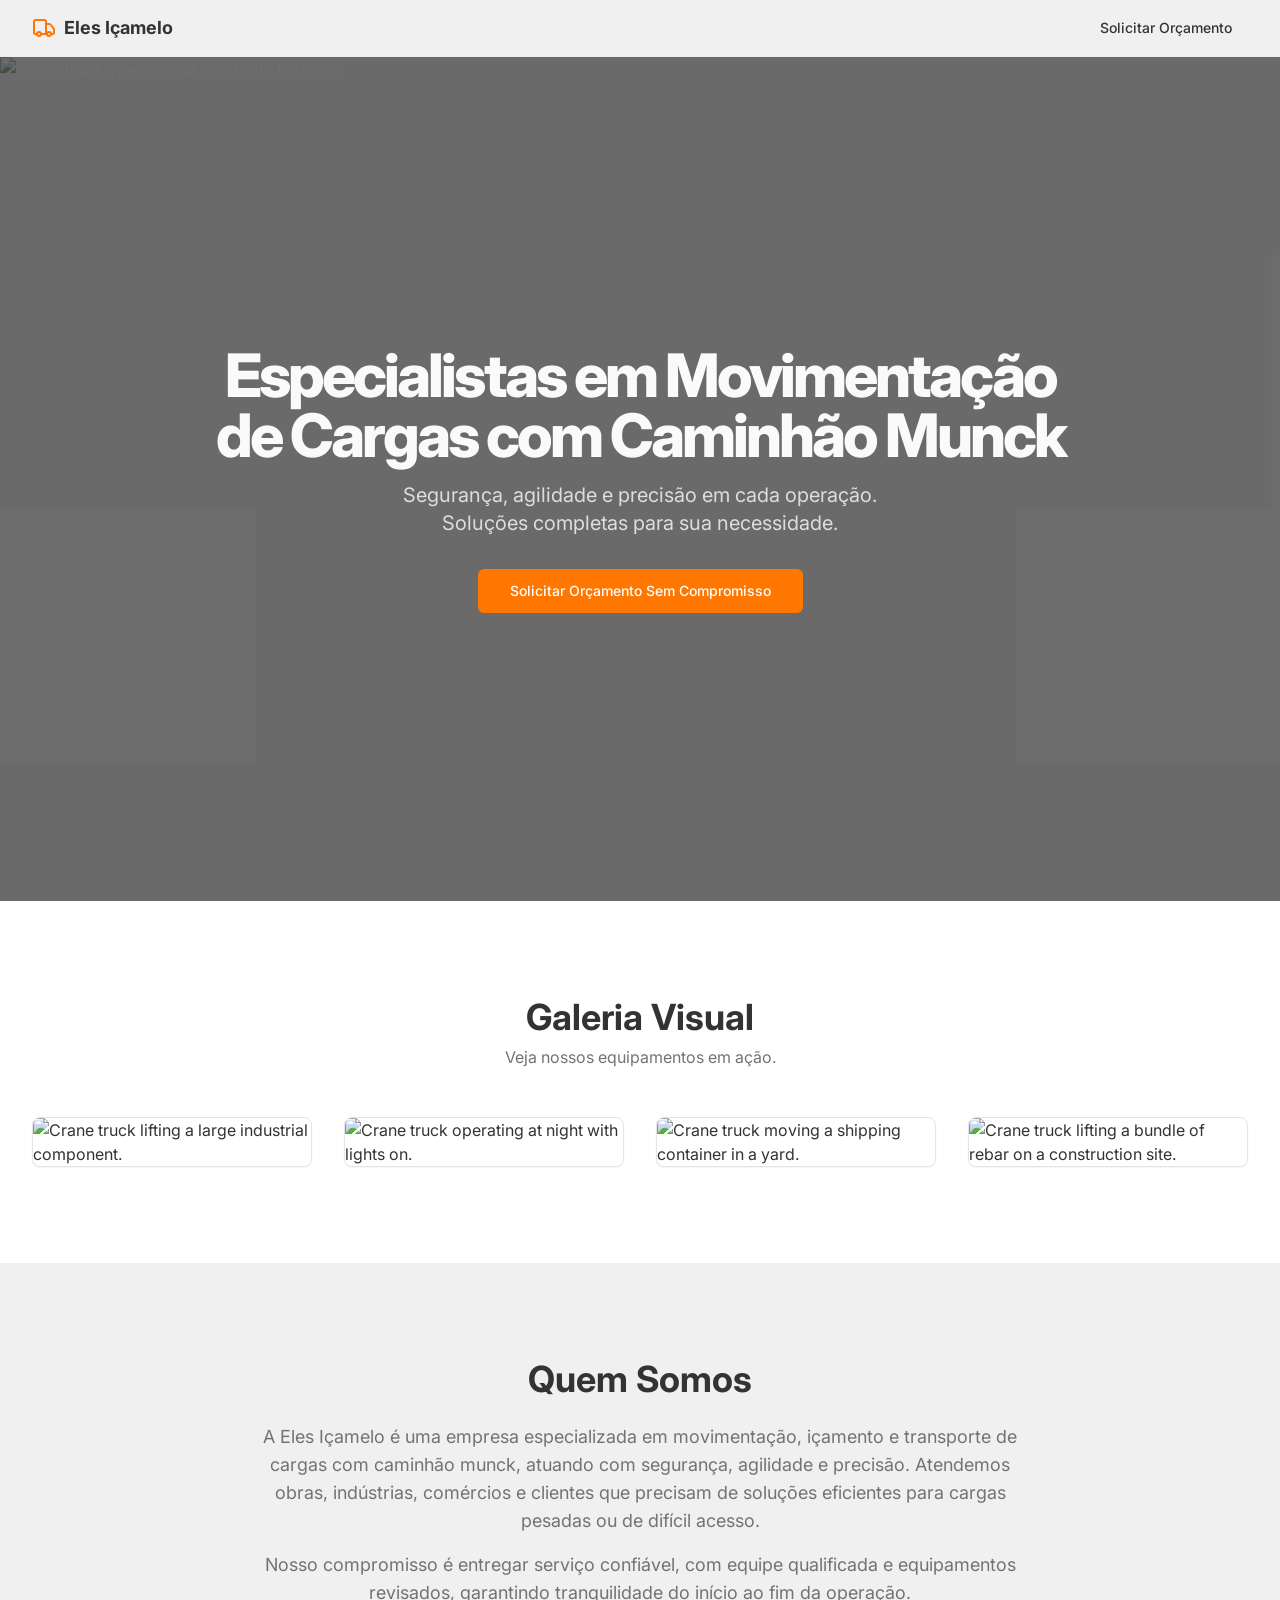
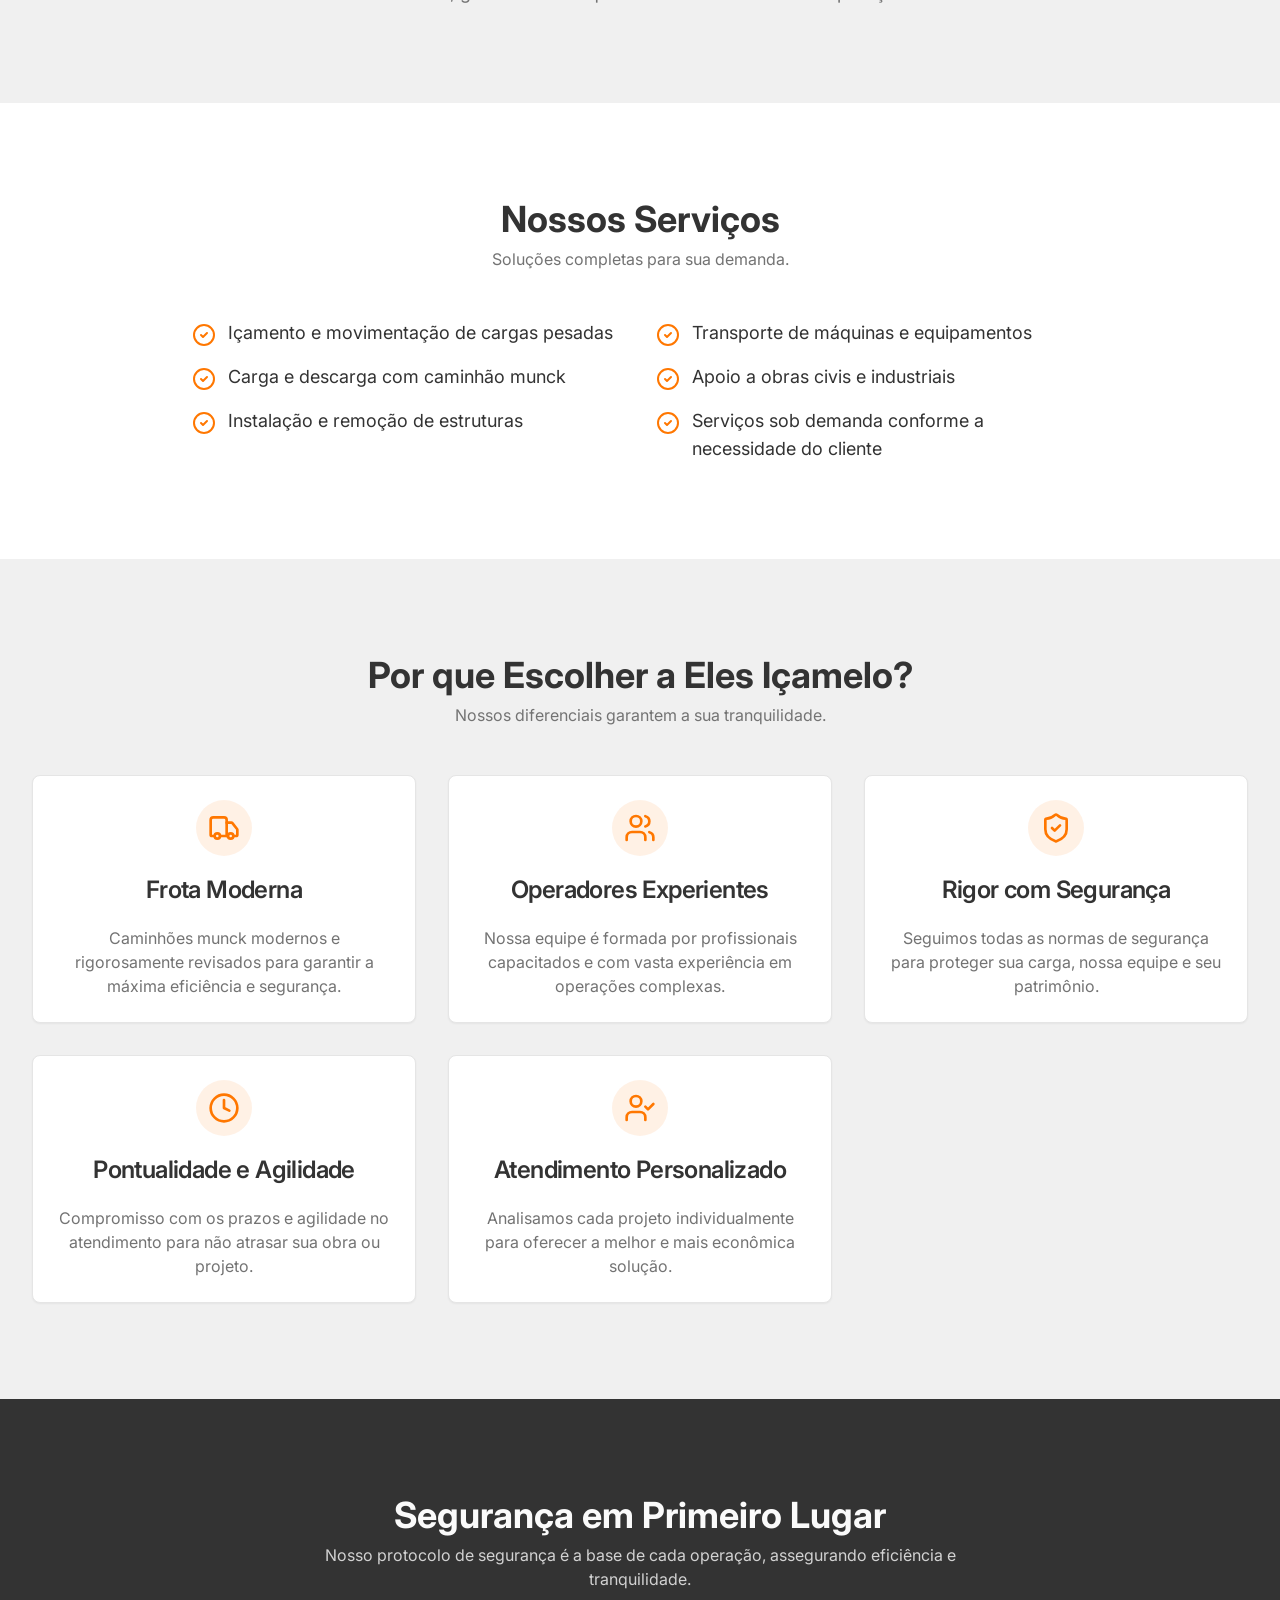
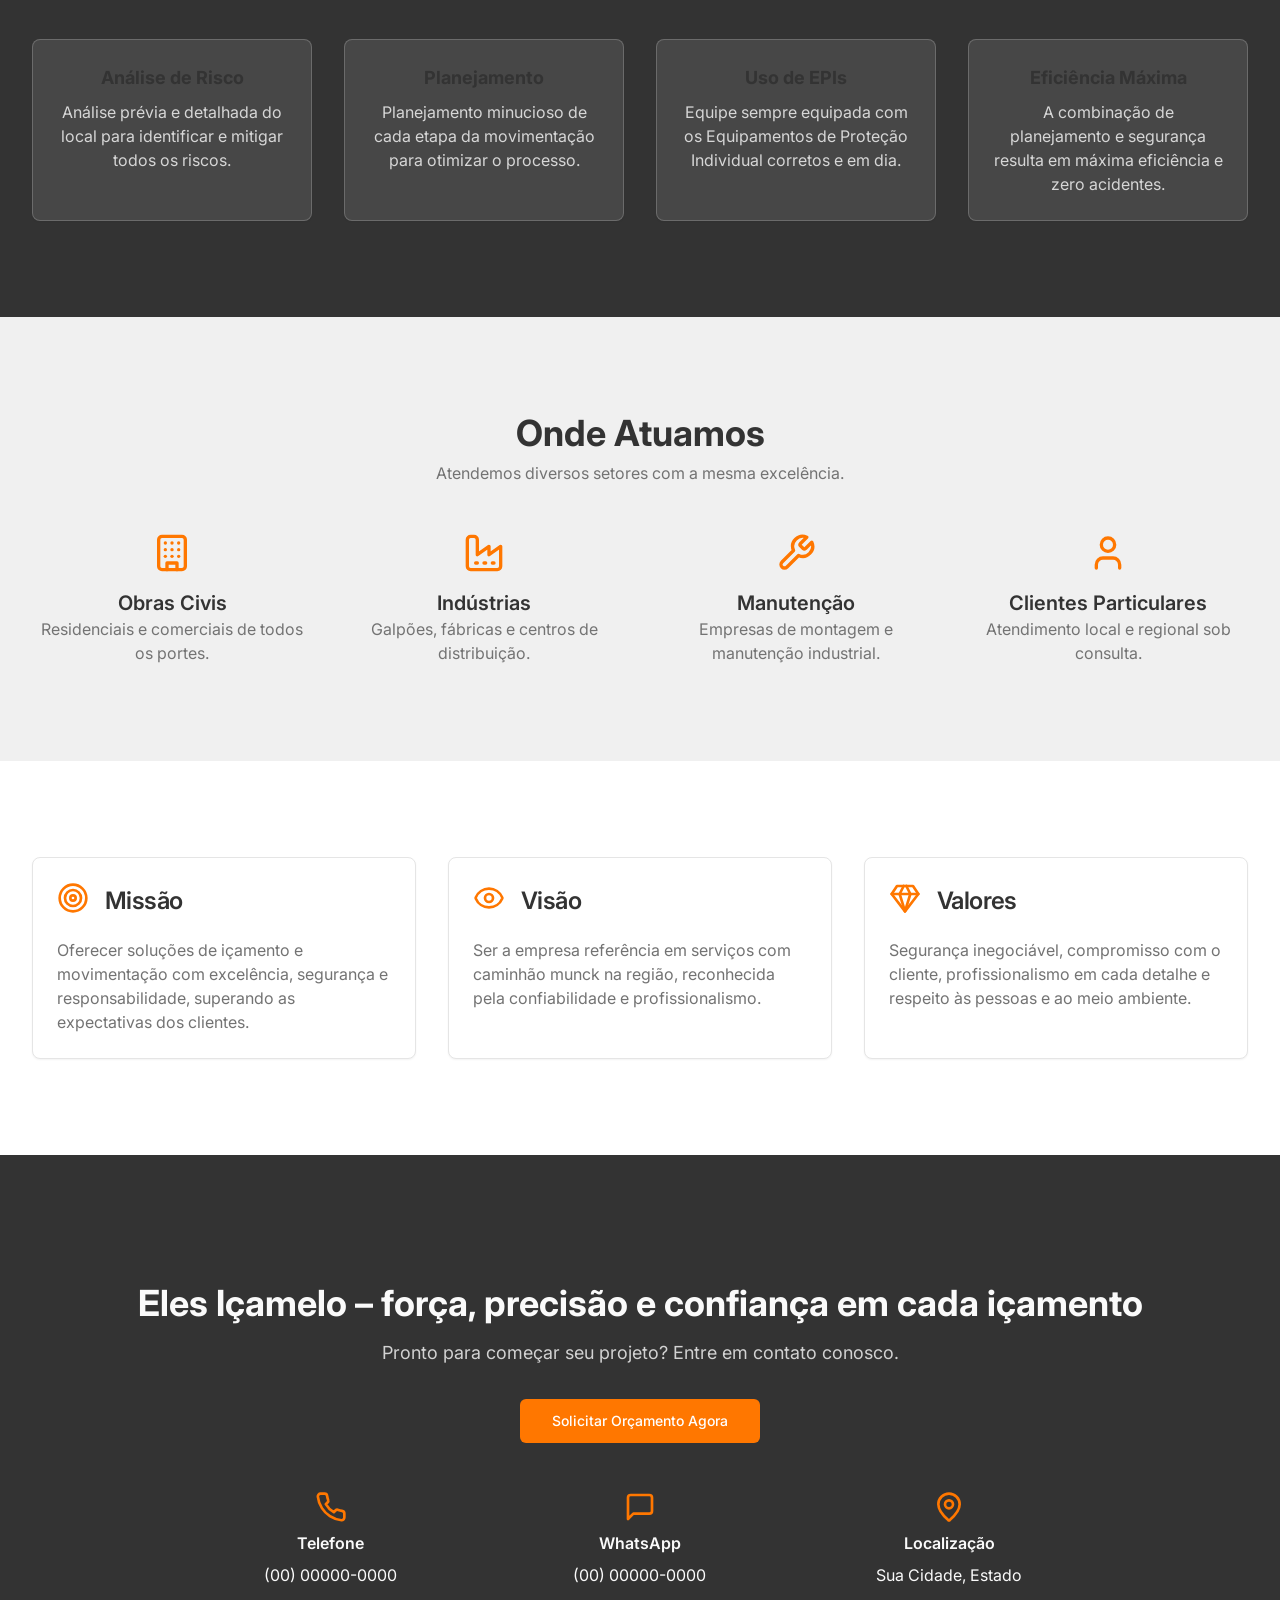
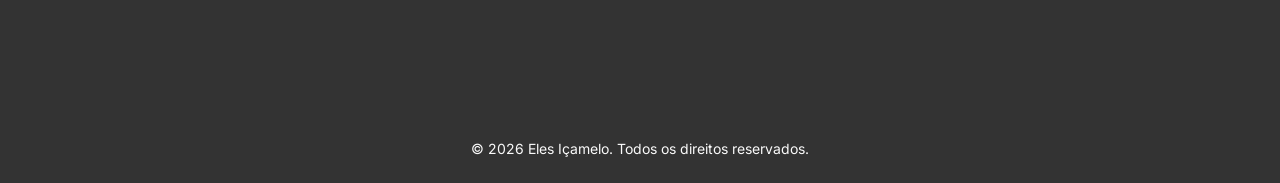
==== index.html @ 244cdbe8 "Add files via upload" ====
<!DOCTYPE html><!--j9wLV6GH8_xB4Att0CjIp--><html lang="pt-BR" class="scroll-smooth"><head><meta charSet="utf-8"/><meta name="viewport" content="width=device-width, initial-scale=1"/><link rel="preload" as="image" href="https://images.unsplash.com/photo-1733929042952-a908eb3305c4?crop=entropy&amp;cs=tinysrgb&amp;fit=max&amp;fm=jpg&amp;ixid=M3w3NDE5ODJ8MHwxfHNlYXJjaHw0fHxjcmFuZSUyMG5pZ2h0fGVufDB8fHx8MTc2ODI2ODAyN3ww&amp;ixlib=rb-4.1.0&amp;q=80&amp;w=1080"/><link rel="preload" as="image" href="https://images.unsplash.com/photo-1715695938431-f7c5d7263a6f?crop=entropy&amp;cs=tinysrgb&amp;fit=max&amp;fm=jpg&amp;ixid=M3w3NDE5ODJ8MHwxfHNlYXJjaHw2fHxjcmFuZSUyMGNvbnN0cnVjdGlvbnxlbnwwfHx8fDE3NjgyNjgwMjd8MA&amp;ixlib=rb-4.1.0&amp;q=80&amp;w=1080"/><link rel="preload" as="image" href="https://images.unsplash.com/photo-1756753142680-30c5d975a09d?crop=entropy&amp;cs=tinysrgb&amp;fit=max&amp;fm=jpg&amp;ixid=M3w3NDE5ODJ8MHwxfHNlYXJjaHw0fHxjcmFuZSUyMGNvbnRhaW5lcnxlbnwwfHx8fDE3NjgyNjgwMjd8MA&amp;ixlib=rb-4.1.0&amp;q=80&amp;w=1080"/><link rel="preload" as="image" href="https://images.unsplash.com/photo-1759771611523-0cc0366b8333?crop=entropy&amp;cs=tinysrgb&amp;fit=max&amp;fm=jpg&amp;ixid=M3w3NDE5ODJ8MHwxfHNlYXJjaHwxfHxjcmFuZSUyMHJlYmFyfGVufDB8fHx8MTc2ODI2ODAyN3ww&amp;ixlib=rb-4.1.0&amp;q=80&amp;w=1080"/><link rel="stylesheet" href="/_next/static/css/aecaf901d992c29d.css" data-precedence="next"/><link rel="preload" as="script" fetchPriority="low" href="/_next/static/chunks/webpack-305d99588bad0856.js"/><script src="/_next/static/chunks/4bd1b696-21f374d1156f834a.js" async=""></script><script src="/_next/static/chunks/255-e40677fceda396aa.js" async=""></script><script src="/_next/static/chunks/main-app-a76918e032ab70ca.js" async=""></script><script src="/_next/static/chunks/120-20e0b1ca1d267d69.js" async=""></script><script src="/_next/static/chunks/app/layout-0501a5c1f238880e.js" async=""></script><script src="/_next/static/chunks/app/page-9ad702f9d818c397.js" async=""></script><link rel="preconnect" href="https://fonts.googleapis.com"/><link rel="preconnect" href="https://fonts.gstatic.com" crossorigin="anonymous"/><title>Eles Içamelo - Especialistas em Movimentação de Cargas</title><meta name="description" content="Movimentação, içamento e transporte de cargas com caminhão munck. Segurança, agilidade e precisão para sua obra ou indústria."/><link rel="icon" href="/favicon.ico" type="image/x-icon" sizes="16x16"/><link href="https://fonts.googleapis.com/css2?family=Inter:wght@400;700;900&amp;display=swap" rel="stylesheet"/><script src="/_next/static/chunks/polyfills-42372ed130431b0a.js" noModule=""></script></head><body class="font-body antialiased"><div hidden=""><!--$--><!--/$--></div><div class="flex flex-col min-h-dvh bg-background text-foreground"><header class="sticky top-0 z-50 w-full border-b border-border/40 bg-background/95 backdrop-blur supports-[backdrop-filter]:bg-background/60"><div class="container mx-auto flex h-14 max-w-screen-2xl items-center justify-between px-4 sm:px-6 lg:px-8"><a class="flex items-center gap-2" aria-label="Eles Içamelo Home" href="/"><svg xmlns="http://www.w3.org/2000/svg" width="24" height="24" viewBox="0 0 24 24" fill="none" stroke="currentColor" stroke-width="2" stroke-linecap="round" stroke-linejoin="round" class="lucide lucide-truck h-6 w-6 text-accent"><path d="M14 18V6a2 2 0 0 0-2-2H4a2 2 0 0 0-2 2v11a1 1 0 0 0 1 1h2"></path><path d="M15 18H9"></path><path d="M19 18h2a1 1 0 0 0 1-1v-3.65a1 1 0 0 0-.22-.624l-3.48-4.35A1 1 0 0 0 17.52 8H14"></path><circle cx="17" cy="18" r="2"></circle><circle cx="7" cy="18" r="2"></circle></svg><span class="font-bold text-lg">Eles Içamelo</span></a><nav><a class="inline-flex items-center justify-center gap-2 whitespace-nowrap rounded-md text-sm font-medium ring-offset-background transition-colors focus-visible:outline-none focus-visible:ring-2 focus-visible:ring-ring focus-visible:ring-offset-2 disabled:pointer-events-none disabled:opacity-50 [&amp;_svg]:pointer-events-none [&amp;_svg]:size-4 [&amp;_svg]:shrink-0 hover:bg-accent hover:text-accent-foreground h-10 px-4 py-2" href="#contato">Solicitar Orçamento</a></nav></div></header><main class="flex-1"><section class="relative h-[calc(100vh-3.5rem)] w-full flex items-center justify-center text-primary-foreground"><img src="https://images.unsplash.com/photo-1733929042952-a908eb3305c4?crop=entropy&amp;cs=tinysrgb&amp;fit=max&amp;fm=jpg&amp;ixid=M3w3NDE5ODJ8MHwxfHNlYXJjaHw0fHxjcmFuZSUyMG5pZ2h0fGVufDB8fHx8MTc2ODI2ODAyN3ww&amp;ixlib=rb-4.1.0&amp;q=80&amp;w=1080" alt="Crane truck operating at night with lights on." class="absolute inset-0 w-full h-full object-cover" data-ai-hint="crane night"/><div class="absolute inset-0 bg-primary/70"></div><div class="relative z-10 container mx-auto px-4 sm:px-6 lg:px-8 text-center"><h1 class="text-4xl md:text-6xl font-extrabold tracking-tighter mb-4 text-balance">Especialistas em Movimentação de Cargas com Caminhão Munck</h1><p class="max-w-3xl mx-auto text-lg md:text-xl text-primary-foreground/80 mb-8 text-balance">Segurança, agilidade e precisão em cada operação. Soluções completas para sua necessidade.</p><a class="inline-flex items-center justify-center gap-2 whitespace-nowrap text-sm font-medium ring-offset-background transition-colors focus-visible:outline-none focus-visible:ring-2 focus-visible:ring-ring focus-visible:ring-offset-2 disabled:pointer-events-none disabled:opacity-50 [&amp;_svg]:pointer-events-none [&amp;_svg]:size-4 [&amp;_svg]:shrink-0 h-11 rounded-md px-8 bg-accent hover:bg-accent/90 text-accent-foreground" href="#contato">Solicitar Orçamento Sem Compromisso</a></div></section><section id="galeria" class="py-12 md:py-24 bg-card"><div class="container mx-auto px-4 sm:px-6 lg:px-8"><div class="text-center mb-12"><h2 class="text-3xl md:text-4xl font-bold">Galeria Visual</h2><p class="text-muted-foreground mt-2">Veja nossos equipamentos em ação.</p></div><div class="grid grid-cols-1 sm:grid-cols-2 lg:grid-cols-4 gap-4 md:gap-8"><div class="rounded-lg border bg-card text-card-foreground shadow-sm overflow-hidden transition-transform duration-300 hover:scale-105 hover:shadow-xl"><div class="p-0"><img src="https://images.unsplash.com/photo-1715695938431-f7c5d7263a6f?crop=entropy&amp;cs=tinysrgb&amp;fit=max&amp;fm=jpg&amp;ixid=M3w3NDE5ODJ8MHwxfHNlYXJjaHw2fHxjcmFuZSUyMGNvbnN0cnVjdGlvbnxlbnwwfHx8fDE3NjgyNjgwMjd8MA&amp;ixlib=rb-4.1.0&amp;q=80&amp;w=1080" alt="Crane truck lifting a large industrial component." class="object-cover w-full h-auto" data-ai-hint="crane construction"/></div></div><div class="rounded-lg border bg-card text-card-foreground shadow-sm overflow-hidden transition-transform duration-300 hover:scale-105 hover:shadow-xl"><div class="p-0"><img src="https://images.unsplash.com/photo-1733929042952-a908eb3305c4?crop=entropy&amp;cs=tinysrgb&amp;fit=max&amp;fm=jpg&amp;ixid=M3w3NDE5ODJ8MHwxfHNlYXJjaHw0fHxjcmFuZSUyMG5pZ2h0fGVufDB8fHx8MTc2ODI2ODAyN3ww&amp;ixlib=rb-4.1.0&amp;q=80&amp;w=1080" alt="Crane truck operating at night with lights on." class="object-cover w-full h-auto" data-ai-hint="crane night"/></div></div><div class="rounded-lg border bg-card text-card-foreground shadow-sm overflow-hidden transition-transform duration-300 hover:scale-105 hover:shadow-xl"><div class="p-0"><img src="https://images.unsplash.com/photo-1756753142680-30c5d975a09d?crop=entropy&amp;cs=tinysrgb&amp;fit=max&amp;fm=jpg&amp;ixid=M3w3NDE5ODJ8MHwxfHNlYXJjaHw0fHxjcmFuZSUyMGNvbnRhaW5lcnxlbnwwfHx8fDE3NjgyNjgwMjd8MA&amp;ixlib=rb-4.1.0&amp;q=80&amp;w=1080" alt="Crane truck moving a shipping container in a yard." class="object-cover w-full h-auto" data-ai-hint="crane container"/></div></div><div class="rounded-lg border bg-card text-card-foreground shadow-sm overflow-hidden transition-transform duration-300 hover:scale-105 hover:shadow-xl"><div class="p-0"><img src="https://images.unsplash.com/photo-1759771611523-0cc0366b8333?crop=entropy&amp;cs=tinysrgb&amp;fit=max&amp;fm=jpg&amp;ixid=M3w3NDE5ODJ8MHwxfHNlYXJjaHwxfHxjcmFuZSUyMHJlYmFyfGVufDB8fHx8MTc2ODI2ODAyN3ww&amp;ixlib=rb-4.1.0&amp;q=80&amp;w=1080" alt="Crane truck lifting a bundle of rebar on a construction site." class="object-cover w-full h-auto" data-ai-hint="crane rebar"/></div></div></div></div></section><section id="quem-somos" class="py-12 md:py-24"><div class="container mx-auto px-4 sm:px-6 lg:px-8"><div class="max-w-3xl mx-auto text-center"><h2 class="text-3xl md:text-4xl font-bold mb-6">Quem Somos</h2><div class="space-y-4 text-lg text-muted-foreground"><p>A Eles Içamelo é uma empresa especializada em movimentação, içamento e transporte de cargas com caminhão munck, atuando com segurança, agilidade e precisão. Atendemos obras, indústrias, comércios e clientes que precisam de soluções eficientes para cargas pesadas ou de difícil acesso.</p><p>Nosso compromisso é entregar serviço confiável, com equipe qualificada e equipamentos revisados, garantindo tranquilidade do início ao fim da operação.</p></div></div></div></section><section id="servicos" class="py-12 md:py-24 bg-card"><div class="container mx-auto px-4 sm:px-6 lg:px-8"><div class="text-center mb-12"><h2 class="text-3xl md:text-4xl font-bold">Nossos Serviços</h2><p class="text-muted-foreground mt-2">Soluções completas para sua demanda.</p></div><div class="max-w-4xl mx-auto"><ul class="grid grid-cols-1 md:grid-cols-2 gap-x-8 gap-y-4"><li class="flex items-start gap-3"><svg xmlns="http://www.w3.org/2000/svg" width="24" height="24" viewBox="0 0 24 24" fill="none" stroke="currentColor" stroke-width="2" stroke-linecap="round" stroke-linejoin="round" class="lucide lucide-circle-check h-6 w-6 text-accent flex-shrink-0 mt-1"><circle cx="12" cy="12" r="10"></circle><path d="m9 12 2 2 4-4"></path></svg><span class="text-lg">Içamento e movimentação de cargas pesadas</span></li><li class="flex items-start gap-3"><svg xmlns="http://www.w3.org/2000/svg" width="24" height="24" viewBox="0 0 24 24" fill="none" stroke="currentColor" stroke-width="2" stroke-linecap="round" stroke-linejoin="round" class="lucide lucide-circle-check h-6 w-6 text-accent flex-shrink-0 mt-1"><circle cx="12" cy="12" r="10"></circle><path d="m9 12 2 2 4-4"></path></svg><span class="text-lg">Transporte de máquinas e equipamentos</span></li><li class="flex items-start gap-3"><svg xmlns="http://www.w3.org/2000/svg" width="24" height="24" viewBox="0 0 24 24" fill="none" stroke="currentColor" stroke-width="2" stroke-linecap="round" stroke-linejoin="round" class="lucide lucide-circle-check h-6 w-6 text-accent flex-shrink-0 mt-1"><circle cx="12" cy="12" r="10"></circle><path d="m9 12 2 2 4-4"></path></svg><span class="text-lg">Carga e descarga com caminhão munck</span></li><li class="flex items-start gap-3"><svg xmlns="http://www.w3.org/2000/svg" width="24" height="24" viewBox="0 0 24 24" fill="none" stroke="currentColor" stroke-width="2" stroke-linecap="round" stroke-linejoin="round" class="lucide lucide-circle-check h-6 w-6 text-accent flex-shrink-0 mt-1"><circle cx="12" cy="12" r="10"></circle><path d="m9 12 2 2 4-4"></path></svg><span class="text-lg">Apoio a obras civis e industriais</span></li><li class="flex items-start gap-3"><svg xmlns="http://www.w3.org/2000/svg" width="24" height="24" viewBox="0 0 24 24" fill="none" stroke="currentColor" stroke-width="2" stroke-linecap="round" stroke-linejoin="round" class="lucide lucide-circle-check h-6 w-6 text-accent flex-shrink-0 mt-1"><circle cx="12" cy="12" r="10"></circle><path d="m9 12 2 2 4-4"></path></svg><span class="text-lg">Instalação e remoção de estruturas</span></li><li class="flex items-start gap-3"><svg xmlns="http://www.w3.org/2000/svg" width="24" height="24" viewBox="0 0 24 24" fill="none" stroke="currentColor" stroke-width="2" stroke-linecap="round" stroke-linejoin="round" class="lucide lucide-circle-check h-6 w-6 text-accent flex-shrink-0 mt-1"><circle cx="12" cy="12" r="10"></circle><path d="m9 12 2 2 4-4"></path></svg><span class="text-lg">Serviços sob demanda conforme a necessidade do cliente</span></li></ul></div></div></section><section id="diferenciais" class="py-12 md:py-24"><div class="container mx-auto px-4 sm:px-6 lg:px-8"><div class="text-center mb-12"><h2 class="text-3xl md:text-4xl font-bold">Por que Escolher a Eles Içamelo?</h2><p class="text-muted-foreground mt-2">Nossos diferenciais garantem a sua tranquilidade.</p></div><div class="grid grid-cols-1 md:grid-cols-2 lg:grid-cols-3 gap-8"><div class="rounded-lg border text-card-foreground shadow-sm text-center bg-card flex flex-col"><div class="flex flex-col space-y-1.5 p-6 items-center"><div class="bg-accent/10 p-3 rounded-full mb-4"><svg xmlns="http://www.w3.org/2000/svg" width="24" height="24" viewBox="0 0 24 24" fill="none" stroke="currentColor" stroke-width="2" stroke-linecap="round" stroke-linejoin="round" class="lucide lucide-truck h-8 w-8 text-accent"><path d="M14 18V6a2 2 0 0 0-2-2H4a2 2 0 0 0-2 2v11a1 1 0 0 0 1 1h2"></path><path d="M15 18H9"></path><path d="M19 18h2a1 1 0 0 0 1-1v-3.65a1 1 0 0 0-.22-.624l-3.48-4.35A1 1 0 0 0 17.52 8H14"></path><circle cx="17" cy="18" r="2"></circle><circle cx="7" cy="18" r="2"></circle></svg></div><div class="text-2xl font-semibold leading-none tracking-tight">Frota Moderna</div></div><div class="text-muted-foreground px-6 pb-6 text-base flex-grow">Caminhões munck modernos e rigorosamente revisados para garantir a máxima eficiência e segurança.</div></div><div class="rounded-lg border text-card-foreground shadow-sm text-center bg-card flex flex-col"><div class="flex flex-col space-y-1.5 p-6 items-center"><div class="bg-accent/10 p-3 rounded-full mb-4"><svg xmlns="http://www.w3.org/2000/svg" width="24" height="24" viewBox="0 0 24 24" fill="none" stroke="currentColor" stroke-width="2" stroke-linecap="round" stroke-linejoin="round" class="lucide lucide-users h-8 w-8 text-accent"><path d="M16 21v-2a4 4 0 0 0-4-4H6a4 4 0 0 0-4 4v2"></path><circle cx="9" cy="7" r="4"></circle><path d="M22 21v-2a4 4 0 0 0-3-3.87"></path><path d="M16 3.13a4 4 0 0 1 0 7.75"></path></svg></div><div class="text-2xl font-semibold leading-none tracking-tight">Operadores Experientes</div></div><div class="text-muted-foreground px-6 pb-6 text-base flex-grow">Nossa equipe é formada por profissionais capacitados e com vasta experiência em operações complexas.</div></div><div class="rounded-lg border text-card-foreground shadow-sm text-center bg-card flex flex-col"><div class="flex flex-col space-y-1.5 p-6 items-center"><div class="bg-accent/10 p-3 rounded-full mb-4"><svg xmlns="http://www.w3.org/2000/svg" width="24" height="24" viewBox="0 0 24 24" fill="none" stroke="currentColor" stroke-width="2" stroke-linecap="round" stroke-linejoin="round" class="lucide lucide-shield-check h-8 w-8 text-accent"><path d="M20 13c0 5-3.5 7.5-7.66 8.95a1 1 0 0 1-.67-.01C7.5 20.5 4 18 4 13V6a1 1 0 0 1 1-1c2 0 4.5-1.2 6.24-2.72a1.17 1.17 0 0 1 1.52 0C14.51 3.81 17 5 19 5a1 1 0 0 1 1 1z"></path><path d="m9 12 2 2 4-4"></path></svg></div><div class="text-2xl font-semibold leading-none tracking-tight">Rigor com Segurança</div></div><div class="text-muted-foreground px-6 pb-6 text-base flex-grow">Seguimos todas as normas de segurança para proteger sua carga, nossa equipe e seu patrimônio.</div></div><div class="rounded-lg border text-card-foreground shadow-sm text-center bg-card flex flex-col"><div class="flex flex-col space-y-1.5 p-6 items-center"><div class="bg-accent/10 p-3 rounded-full mb-4"><svg xmlns="http://www.w3.org/2000/svg" width="24" height="24" viewBox="0 0 24 24" fill="none" stroke="currentColor" stroke-width="2" stroke-linecap="round" stroke-linejoin="round" class="lucide lucide-clock h-8 w-8 text-accent"><circle cx="12" cy="12" r="10"></circle><polyline points="12 6 12 12 16 14"></polyline></svg></div><div class="text-2xl font-semibold leading-none tracking-tight">Pontualidade e Agilidade</div></div><div class="text-muted-foreground px-6 pb-6 text-base flex-grow">Compromisso com os prazos e agilidade no atendimento para não atrasar sua obra ou projeto.</div></div><div class="rounded-lg border text-card-foreground shadow-sm text-center bg-card flex flex-col"><div class="flex flex-col space-y-1.5 p-6 items-center"><div class="bg-accent/10 p-3 rounded-full mb-4"><svg xmlns="http://www.w3.org/2000/svg" width="24" height="24" viewBox="0 0 24 24" fill="none" stroke="currentColor" stroke-width="2" stroke-linecap="round" stroke-linejoin="round" class="lucide lucide-user-check h-8 w-8 text-accent"><path d="M16 21v-2a4 4 0 0 0-4-4H6a4 4 0 0 0-4 4v2"></path><circle cx="9" cy="7" r="4"></circle><polyline points="16 11 18 13 22 9"></polyline></svg></div><div class="text-2xl font-semibold leading-none tracking-tight">Atendimento Personalizado</div></div><div class="text-muted-foreground px-6 pb-6 text-base flex-grow">Analisamos cada projeto individualmente para oferecer a melhor e mais econômica solução.</div></div></div></div></section><section id="seguranca" class="py-12 md:py-24 bg-primary text-primary-foreground"><div class="container mx-auto px-4 sm:px-6 lg:px-8"><div class="text-center"><h2 class="text-3xl md:text-4xl font-bold">Segurança em Primeiro Lugar</h2><p class="mt-2 text-primary-foreground/80 max-w-2xl mx-auto">Nosso protocolo de segurança é a base de cada operação, assegurando eficiência e tranquilidade.</p></div><div class="mt-12 grid grid-cols-1 md:grid-cols-2 lg:grid-cols-4 gap-8"><div class="rounded-lg border text-card-foreground shadow-sm bg-primary-foreground/10 border-primary-foreground/20 text-center"><div class="p-6"><h3 class="font-bold text-lg mb-2">Análise de Risco</h3><p class="text-primary-foreground/80">Análise prévia e detalhada do local para identificar e mitigar todos os riscos.</p></div></div><div class="rounded-lg border text-card-foreground shadow-sm bg-primary-foreground/10 border-primary-foreground/20 text-center"><div class="p-6"><h3 class="font-bold text-lg mb-2">Planejamento</h3><p class="text-primary-foreground/80">Planejamento minucioso de cada etapa da movimentação para otimizar o processo.</p></div></div><div class="rounded-lg border text-card-foreground shadow-sm bg-primary-foreground/10 border-primary-foreground/20 text-center"><div class="p-6"><h3 class="font-bold text-lg mb-2">Uso de EPIs</h3><p class="text-primary-foreground/80">Equipe sempre equipada com os Equipamentos de Proteção Individual corretos e em dia.</p></div></div><div class="rounded-lg border text-card-foreground shadow-sm bg-primary-foreground/10 border-primary-foreground/20 text-center"><div class="p-6"><h3 class="font-bold text-lg mb-2">Eficiência Máxima</h3><p class="text-primary-foreground/80">A combinação de planejamento e segurança resulta em máxima eficiência e zero acidentes.</p></div></div></div></div></section><section id="atuacao" class="py-12 md:py-24"><div class="container mx-auto px-4 sm:px-6 lg:px-8"><div class="text-center mb-12"><h2 class="text-3xl md:text-4xl font-bold">Onde Atuamos</h2><p class="text-muted-foreground mt-2">Atendemos diversos setores com a mesma excelência.</p></div><div class="grid grid-cols-1 sm:grid-cols-2 lg:grid-cols-4 gap-8 text-center"><div class="flex flex-col items-center"><svg xmlns="http://www.w3.org/2000/svg" width="24" height="24" viewBox="0 0 24 24" fill="none" stroke="currentColor" stroke-width="2" stroke-linecap="round" stroke-linejoin="round" class="lucide lucide-building h-10 w-10 text-accent mb-4"><rect width="16" height="20" x="4" y="2" rx="2" ry="2"></rect><path d="M9 22v-4h6v4"></path><path d="M8 6h.01"></path><path d="M16 6h.01"></path><path d="M12 6h.01"></path><path d="M12 10h.01"></path><path d="M12 14h.01"></path><path d="M16 10h.01"></path><path d="M16 14h.01"></path><path d="M8 10h.01"></path><path d="M8 14h.01"></path></svg><h3 class="font-semibold text-xl">Obras Civis</h3><p class="text-muted-foreground">Residenciais e comerciais de todos os portes.</p></div><div class="flex flex-col items-center"><svg xmlns="http://www.w3.org/2000/svg" width="24" height="24" viewBox="0 0 24 24" fill="none" stroke="currentColor" stroke-width="2" stroke-linecap="round" stroke-linejoin="round" class="lucide lucide-factory h-10 w-10 text-accent mb-4"><path d="M2 20a2 2 0 0 0 2 2h16a2 2 0 0 0 2-2V8l-7 5V8l-7 5V4a2 2 0 0 0-2-2H4a2 2 0 0 0-2 2Z"></path><path d="M17 18h1"></path><path d="M12 18h1"></path><path d="M7 18h1"></path></svg><h3 class="font-semibold text-xl">Indústrias</h3><p class="text-muted-foreground">Galpões, fábricas e centros de distribuição.</p></div><div class="flex flex-col items-center"><svg xmlns="http://www.w3.org/2000/svg" width="24" height="24" viewBox="0 0 24 24" fill="none" stroke="currentColor" stroke-width="2" stroke-linecap="round" stroke-linejoin="round" class="lucide lucide-wrench h-10 w-10 text-accent mb-4"><path d="M14.7 6.3a1 1 0 0 0 0 1.4l1.6 1.6a1 1 0 0 0 1.4 0l3.77-3.77a6 6 0 0 1-7.94 7.94l-6.91 6.91a2.12 2.12 0 0 1-3-3l6.91-6.91a6 6 0 0 1 7.94-7.94l-3.76 3.76z"></path></svg><h3 class="font-semibold text-xl">Manutenção</h3><p class="text-muted-foreground">Empresas de montagem e manutenção industrial.</p></div><div class="flex flex-col items-center"><svg xmlns="http://www.w3.org/2000/svg" width="24" height="24" viewBox="0 0 24 24" fill="none" stroke="currentColor" stroke-width="2" stroke-linecap="round" stroke-linejoin="round" class="lucide lucide-user h-10 w-10 text-accent mb-4"><path d="M19 21v-2a4 4 0 0 0-4-4H9a4 4 0 0 0-4 4v2"></path><circle cx="12" cy="7" r="4"></circle></svg><h3 class="font-semibold text-xl">Clientes Particulares</h3><p class="text-muted-foreground">Atendimento local e regional sob consulta.</p></div></div></div></section><section id="missao-visao-valores" class="py-12 md:py-24 bg-card"><div class="container mx-auto px-4 sm:px-6 lg:px-8"><div class="grid grid-cols-1 md:grid-cols-3 gap-8"><div class="rounded-lg border bg-card text-card-foreground shadow-sm"><div class="flex space-y-1.5 p-6 flex-row items-center gap-4"><svg xmlns="http://www.w3.org/2000/svg" width="24" height="24" viewBox="0 0 24 24" fill="none" stroke="currentColor" stroke-width="2" stroke-linecap="round" stroke-linejoin="round" class="lucide lucide-target w-8 h-8 text-accent"><circle cx="12" cy="12" r="10"></circle><circle cx="12" cy="12" r="6"></circle><circle cx="12" cy="12" r="2"></circle></svg><div class="text-2xl font-semibold leading-none tracking-tight">Missão</div></div><div class="p-6 pt-0"><p class="text-muted-foreground">Oferecer soluções de içamento e movimentação com excelência, segurança e responsabilidade, superando as expectativas dos clientes.</p></div></div><div class="rounded-lg border bg-card text-card-foreground shadow-sm"><div class="flex space-y-1.5 p-6 flex-row items-center gap-4"><svg xmlns="http://www.w3.org/2000/svg" width="24" height="24" viewBox="0 0 24 24" fill="none" stroke="currentColor" stroke-width="2" stroke-linecap="round" stroke-linejoin="round" class="lucide lucide-eye w-8 h-8 text-accent"><path d="M2.062 12.348a1 1 0 0 1 0-.696 10.75 10.75 0 0 1 19.876 0 1 1 0 0 1 0 .696 10.75 10.75 0 0 1-19.876 0"></path><circle cx="12" cy="12" r="3"></circle></svg><div class="text-2xl font-semibold leading-none tracking-tight">Visão</div></div><div class="p-6 pt-0"><p class="text-muted-foreground">Ser a empresa referência em serviços com caminhão munck na região, reconhecida pela confiabilidade e profissionalismo.</p></div></div><div class="rounded-lg border bg-card text-card-foreground shadow-sm"><div class="flex space-y-1.5 p-6 flex-row items-center gap-4"><svg xmlns="http://www.w3.org/2000/svg" width="24" height="24" viewBox="0 0 24 24" fill="none" stroke="currentColor" stroke-width="2" stroke-linecap="round" stroke-linejoin="round" class="lucide lucide-gem w-8 h-8 text-accent"><path d="M6 3h12l4 6-10 13L2 9Z"></path><path d="M11 3 8 9l4 13 4-13-3-6"></path><path d="M2 9h20"></path></svg><div class="text-2xl font-semibold leading-none tracking-tight">Valores</div></div><div class="p-6 pt-0"><p class="text-muted-foreground">Segurança inegociável, compromisso com o cliente, profissionalismo em cada detalhe e respeito às pessoas e ao meio ambiente.</p></div></div></div></div></section><section id="contato" class="py-20 md:py-32 bg-primary text-primary-foreground"><div class="container mx-auto px-4 sm:px-6 lg:px-8 text-center"><h2 class="text-3xl md:text-4xl font-bold text-balance">Eles Içamelo – força, precisão e confiança em cada içamento</h2><p class="mt-4 mb-8 text-lg text-primary-foreground/80">Pronto para começar seu projeto? Entre em contato conosco.</p><a target="_blank" class="inline-flex items-center justify-center gap-2 whitespace-nowrap text-sm font-medium ring-offset-background transition-colors focus-visible:outline-none focus-visible:ring-2 focus-visible:ring-ring focus-visible:ring-offset-2 disabled:pointer-events-none disabled:opacity-50 [&amp;_svg]:pointer-events-none [&amp;_svg]:size-4 [&amp;_svg]:shrink-0 h-11 rounded-md px-8 bg-accent hover:bg-accent/90 text-accent-foreground mb-12" href="https://wa.me/5500000000000">Solicitar Orçamento Agora</a><div class="grid grid-cols-1 md:grid-cols-3 gap-8 max-w-4xl mx-auto"><div class="flex flex-col items-center gap-2"><svg xmlns="http://www.w3.org/2000/svg" width="24" height="24" viewBox="0 0 24 24" fill="none" stroke="currentColor" stroke-width="2" stroke-linecap="round" stroke-linejoin="round" class="lucide lucide-phone h-8 w-8 text-accent"><path d="M22 16.92v3a2 2 0 0 1-2.18 2 19.79 19.79 0 0 1-8.63-3.07 19.5 19.5 0 0 1-6-6 19.79 19.79 0 0 1-3.07-8.67A2 2 0 0 1 4.11 2h3a2 2 0 0 1 2 1.72 12.84 12.84 0 0 0 .7 2.81 2 2 0 0 1-.45 2.11L8.09 9.91a16 16 0 0 0 6 6l1.27-1.27a2 2 0 0 1 2.11-.45 12.84 12.84 0 0 0 2.81.7A2 2 0 0 1 22 16.92z"></path></svg><h3 class="font-semibold">Telefone</h3><a href="tel:+5500000000000" class="hover:text-accent transition-colors">(00) 00000-0000</a></div><div class="flex flex-col items-center gap-2"><svg xmlns="http://www.w3.org/2000/svg" width="24" height="24" viewBox="0 0 24 24" fill="none" stroke="currentColor" stroke-width="2" stroke-linecap="round" stroke-linejoin="round" class="lucide lucide-message-square h-8 w-8 text-accent"><path d="M21 15a2 2 0 0 1-2 2H7l-4 4V5a2 2 0 0 1 2-2h14a2 2 0 0 1 2 2z"></path></svg><h3 class="font-semibold">WhatsApp</h3><a href="https://wa.me/5500000000000" target="_blank" class="hover:text-accent transition-colors">(00) 00000-0000</a></div><div class="flex flex-col items-center gap-2"><svg xmlns="http://www.w3.org/2000/svg" width="24" height="24" viewBox="0 0 24 24" fill="none" stroke="currentColor" stroke-width="2" stroke-linecap="round" stroke-linejoin="round" class="lucide lucide-map-pin h-8 w-8 text-accent"><path d="M20 10c0 4.993-5.539 10.193-7.399 11.799a1 1 0 0 1-1.202 0C9.539 20.193 4 14.993 4 10a8 8 0 0 1 16 0"></path><circle cx="12" cy="10" r="3"></circle></svg><h3 class="font-semibold">Localização</h3><p>Sua Cidade, Estado</p></div></div></div></section></main><footer class="py-6 bg-primary text-primary-foreground"><div class="container mx-auto px-4 sm:px-6 lg:px-8 text-center text-sm"><p>© <!-- -->2026<!-- --> Eles Içamelo. Todos os direitos reservados.</p></div></footer></div><!--$--><!--/$--><div role="region" aria-label="Notifications (F8)" tabindex="-1" style="pointer-events:none"><ol tabindex="-1" class="fixed top-0 z-[100] flex max-h-screen w-full flex-col-reverse p-4 sm:bottom-0 sm:right-0 sm:top-auto sm:flex-col md:max-w-[420px]"></ol></div><script src="/_next/static/chunks/webpack-305d99588bad0856.js" id="_R_" async=""></script><script>(self.__next_f=self.__next_f||[]).push([0])</script><script>self.__next_f.push([1,"1:\"$Sreact.fragment\"\n2:I[9766,[],\"\"]\n3:I[8924,[],\"\"]\n4:I[1014,[\"120\",\"static/chunks/120-20e0b1ca1d267d69.js\",\"177\",\"static/chunks/app/layout-0501a5c1f238880e.js\"],\"Toaster\"]\n5:I[2619,[\"974\",\"static/chunks/app/page-9ad702f9d818c397.js\"],\"\"]\n13:I[7150,[],\"\"]\n:HL[\"/_next/static/css/aecaf901d992c29d.css\",\"style\"]\n"])</script><script>self.__next_f.push([1,"0:{\"P\":null,\"b\":\"j9wLV6GH8_xB4Att0CjIp\",\"p\":\"\",\"c\":[\"\",\"\"],\"i\":false,\"f\":[[[\"\",{\"children\":[\"__PAGE__\",{}]},\"$undefined\",\"$undefined\",true],[\"\",[\"$\",\"$1\",\"c\",{\"children\":[[[\"$\",\"link\",\"0\",{\"rel\":\"stylesheet\",\"href\":\"/_next/static/css/aecaf901d992c29d.css\",\"precedence\":\"next\",\"crossOrigin\":\"$undefined\",\"nonce\":\"$undefined\"}]],[\"$\",\"html\",null,{\"lang\":\"pt-BR\",\"className\":\"scroll-smooth\",\"children\":[[\"$\",\"head\",null,{\"children\":[[\"$\",\"link\",null,{\"rel\":\"preconnect\",\"href\":\"https://fonts.googleapis.com\"}],[\"$\",\"link\",null,{\"rel\":\"preconnect\",\"href\":\"https://fonts.gstatic.com\",\"crossOrigin\":\"anonymous\"}],[\"$\",\"link\",null,{\"href\":\"https://fonts.googleapis.com/css2?family=Inter:wght@400;700;900\u0026display=swap\",\"rel\":\"stylesheet\"}]]}],[\"$\",\"body\",null,{\"className\":\"font-body antialiased\",\"children\":[[\"$\",\"$L2\",null,{\"parallelRouterKey\":\"children\",\"error\":\"$undefined\",\"errorStyles\":\"$undefined\",\"errorScripts\":\"$undefined\",\"template\":[\"$\",\"$L3\",null,{}],\"templateStyles\":\"$undefined\",\"templateScripts\":\"$undefined\",\"notFound\":[[[\"$\",\"title\",null,{\"children\":\"404: This page could not be found.\"}],[\"$\",\"div\",null,{\"style\":{\"fontFamily\":\"system-ui,\\\"Segoe UI\\\",Roboto,Helvetica,Arial,sans-serif,\\\"Apple Color Emoji\\\",\\\"Segoe UI Emoji\\\"\",\"height\":\"100vh\",\"textAlign\":\"center\",\"display\":\"flex\",\"flexDirection\":\"column\",\"alignItems\":\"center\",\"justifyContent\":\"center\"},\"children\":[\"$\",\"div\",null,{\"children\":[[\"$\",\"style\",null,{\"dangerouslySetInnerHTML\":{\"__html\":\"body{color:#000;background:#fff;margin:0}.next-error-h1{border-right:1px solid rgba(0,0,0,.3)}@media (prefers-color-scheme:dark){body{color:#fff;background:#000}.next-error-h1{border-right:1px solid rgba(255,255,255,.3)}}\"}}],[\"$\",\"h1\",null,{\"className\":\"next-error-h1\",\"style\":{\"display\":\"inline-block\",\"margin\":\"0 20px 0 0\",\"padding\":\"0 23px 0 0\",\"fontSize\":24,\"fontWeight\":500,\"verticalAlign\":\"top\",\"lineHeight\":\"49px\"},\"children\":404}],[\"$\",\"div\",null,{\"style\":{\"display\":\"inline-block\"},\"children\":[\"$\",\"h2\",null,{\"style\":{\"fontSize\":14,\"fontWeight\":400,\"lineHeight\":\"49px\",\"margin\":0},\"children\":\"This page could not be found.\"}]}]]}]}]],[]],\"forbidden\":\"$undefined\",\"unauthorized\":\"$undefined\"}],[\"$\",\"$L4\",null,{}]]}]]}]]}],{\"children\":[\"__PAGE__\",[\"$\",\"$1\",\"c\",{\"children\":[[\"$\",\"div\",null,{\"className\":\"flex flex-col min-h-dvh bg-background text-foreground\",\"children\":[[\"$\",\"header\",null,{\"className\":\"sticky top-0 z-50 w-full border-b border-border/40 bg-background/95 backdrop-blur supports-[backdrop-filter]:bg-background/60\",\"children\":[\"$\",\"div\",null,{\"className\":\"container mx-auto flex h-14 max-w-screen-2xl items-center justify-between px-4 sm:px-6 lg:px-8\",\"children\":[[\"$\",\"$L5\",null,{\"href\":\"/\",\"className\":\"flex items-center gap-2\",\"aria-label\":\"Eles Içamelo Home\",\"children\":[[\"$\",\"svg\",null,{\"ref\":\"$undefined\",\"xmlns\":\"http://www.w3.org/2000/svg\",\"width\":24,\"height\":24,\"viewBox\":\"0 0 24 24\",\"fill\":\"none\",\"stroke\":\"currentColor\",\"strokeWidth\":2,\"strokeLinecap\":\"round\",\"strokeLinejoin\":\"round\",\"className\":\"lucide lucide-truck h-6 w-6 text-accent\",\"children\":[[\"$\",\"path\",\"wrbu53\",{\"d\":\"M14 18V6a2 2 0 0 0-2-2H4a2 2 0 0 0-2 2v11a1 1 0 0 0 1 1h2\"}],[\"$\",\"path\",\"1lyqi6\",{\"d\":\"M15 18H9\"}],[\"$\",\"path\",\"lysw3i\",{\"d\":\"M19 18h2a1 1 0 0 0 1-1v-3.65a1 1 0 0 0-.22-.624l-3.48-4.35A1 1 0 0 0 17.52 8H14\"}],[\"$\",\"circle\",\"332jqn\",{\"cx\":\"17\",\"cy\":\"18\",\"r\":\"2\"}],[\"$\",\"circle\",\"19iecd\",{\"cx\":\"7\",\"cy\":\"18\",\"r\":\"2\"}],\"$undefined\"]}],[\"$\",\"span\",null,{\"className\":\"font-bold text-lg\",\"children\":\"Eles Içamelo\"}]]}],[\"$\",\"nav\",null,{\"children\":[\"$\",\"$L5\",null,{\"href\":\"#contato\",\"children\":\"Solicitar Orçamento\",\"className\":\"inline-flex items-center justify-center gap-2 whitespace-nowrap rounded-md text-sm font-medium ring-offset-background transition-colors focus-visible:outline-none focus-visible:ring-2 focus-visible:ring-ring focus-visible:ring-offset-2 disabled:pointer-events-none disabled:opacity-50 [\u0026_svg]:pointer-events-none [\u0026_svg]:size-4 [\u0026_svg]:shrink-0 hover:bg-accent hover:text-accent-foreground h-10 px-4 py-2\",\"ref\":null}]}]]}]}],[\"$\",\"main\",null,{\"className\":\"flex-1\",\"children\":[[\"$\",\"section\",null,{\"className\":\"relative h-[calc(100vh-3.5rem)] w-full flex items-center justify-center text-primary-foreground\",\"children\":[[\"$\",\"img\",null,{\"src\":\"https://images.unsplash.com/photo-1733929042952-a908eb3305c4?crop=entropy\u0026cs=tinysrgb\u0026fit=max\u0026fm=jpg\u0026ixid=M3w3NDE5ODJ8MHwxfHNlYXJjaHw0fHxjcmFuZSUyMG5pZ2h0fGVufDB8fHx8MTc2ODI2ODAyN3ww\u0026ixlib=rb-4.1.0\u0026q=80\u0026w=1080\",\"alt\":\"Crane truck operating at night with lights on.\",\"className\":\"absolute inset-0 w-full h-full object-cover\",\"data-ai-hint\":\"crane night\"}],\"$L6\",\"$L7\"]}],\"$L8\",\"$L9\",\"$La\",\"$Lb\",\"$Lc\",\"$Ld\",\"$Le\",\"$Lf\"]}],\"$L10\"]}],null,\"$L11\"]}],{},null,false]},null,false],\"$L12\",false]],\"m\":\"$undefined\",\"G\":[\"$13\",[]],\"s\":false,\"S\":true}\n"])</script><script>self.__next_f.push([1,"17:I[4431,[],\"OutletBoundary\"]\n19:I[5278,[],\"AsyncMetadataOutlet\"]\n1b:I[4431,[],\"ViewportBoundary\"]\n1d:I[4431,[],\"MetadataBoundary\"]\n1e:\"$Sreact.suspense\"\n6:[\"$\",\"div\",null,{\"className\":\"absolute inset-0 bg-primary/70\"}]\n"])</script><script>self.__next_f.push([1,"7:[\"$\",\"div\",null,{\"className\":\"relative z-10 container mx-auto px-4 sm:px-6 lg:px-8 text-center\",\"children\":[[\"$\",\"h1\",null,{\"className\":\"text-4xl md:text-6xl font-extrabold tracking-tighter mb-4 text-balance\",\"children\":\"Especialistas em Movimentação de Cargas com Caminhão Munck\"}],[\"$\",\"p\",null,{\"className\":\"max-w-3xl mx-auto text-lg md:text-xl text-primary-foreground/80 mb-8 text-balance\",\"children\":\"Segurança, agilidade e precisão em cada operação. Soluções completas para sua necessidade.\"}],[\"$\",\"$L5\",null,{\"href\":\"#contato\",\"children\":\"Solicitar Orçamento Sem Compromisso\",\"className\":\"inline-flex items-center justify-center gap-2 whitespace-nowrap text-sm font-medium ring-offset-background transition-colors focus-visible:outline-none focus-visible:ring-2 focus-visible:ring-ring focus-visible:ring-offset-2 disabled:pointer-events-none disabled:opacity-50 [\u0026_svg]:pointer-events-none [\u0026_svg]:size-4 [\u0026_svg]:shrink-0 h-11 rounded-md px-8 bg-accent hover:bg-accent/90 text-accent-foreground\",\"ref\":null}]]}]\n"])</script><script>self.__next_f.push([1,"8:[\"$\",\"section\",null,{\"id\":\"galeria\",\"className\":\"py-12 md:py-24 bg-card\",\"children\":[\"$\",\"div\",null,{\"className\":\"container mx-auto px-4 sm:px-6 lg:px-8\",\"children\":[[\"$\",\"div\",null,{\"className\":\"text-center mb-12\",\"children\":[[\"$\",\"h2\",null,{\"className\":\"text-3xl md:text-4xl font-bold\",\"children\":\"Galeria Visual\"}],[\"$\",\"p\",null,{\"className\":\"text-muted-foreground mt-2\",\"children\":\"Veja nossos equipamentos em ação.\"}]]}],[\"$\",\"div\",null,{\"className\":\"grid grid-cols-1 sm:grid-cols-2 lg:grid-cols-4 gap-4 md:gap-8\",\"children\":[[\"$\",\"div\",\"eles-icamelo-1\",{\"ref\":\"$undefined\",\"className\":\"rounded-lg border bg-card text-card-foreground shadow-sm overflow-hidden transition-transform duration-300 hover:scale-105 hover:shadow-xl\",\"children\":[\"$\",\"div\",null,{\"ref\":\"$undefined\",\"className\":\"p-0\",\"children\":[\"$\",\"img\",null,{\"src\":\"https://images.unsplash.com/photo-1715695938431-f7c5d7263a6f?crop=entropy\u0026cs=tinysrgb\u0026fit=max\u0026fm=jpg\u0026ixid=M3w3NDE5ODJ8MHwxfHNlYXJjaHw2fHxjcmFuZSUyMGNvbnN0cnVjdGlvbnxlbnwwfHx8fDE3NjgyNjgwMjd8MA\u0026ixlib=rb-4.1.0\u0026q=80\u0026w=1080\",\"alt\":\"Crane truck lifting a large industrial component.\",\"className\":\"object-cover w-full h-auto\",\"data-ai-hint\":\"crane construction\"}]}]}],[\"$\",\"div\",\"eles-icamelo-2\",{\"ref\":\"$undefined\",\"className\":\"rounded-lg border bg-card text-card-foreground shadow-sm overflow-hidden transition-transform duration-300 hover:scale-105 hover:shadow-xl\",\"children\":[\"$\",\"div\",null,{\"ref\":\"$undefined\",\"className\":\"p-0\",\"children\":[\"$\",\"img\",null,{\"src\":\"https://images.unsplash.com/photo-1733929042952-a908eb3305c4?crop=entropy\u0026cs=tinysrgb\u0026fit=max\u0026fm=jpg\u0026ixid=M3w3NDE5ODJ8MHwxfHNlYXJjaHw0fHxjcmFuZSUyMG5pZ2h0fGVufDB8fHx8MTc2ODI2ODAyN3ww\u0026ixlib=rb-4.1.0\u0026q=80\u0026w=1080\",\"alt\":\"Crane truck operating at night with lights on.\",\"className\":\"object-cover w-full h-auto\",\"data-ai-hint\":\"crane night\"}]}]}],[\"$\",\"div\",\"eles-icamelo-3\",{\"ref\":\"$undefined\",\"className\":\"rounded-lg border bg-card text-card-foreground shadow-sm overflow-hidden transition-transform duration-300 hover:scale-105 hover:shadow-xl\",\"children\":[\"$\",\"div\",null,{\"ref\":\"$undefined\",\"className\":\"p-0\",\"children\":[\"$\",\"img\",null,{\"src\":\"https://images.unsplash.com/photo-1756753142680-30c5d975a09d?crop=entropy\u0026cs=tinysrgb\u0026fit=max\u0026fm=jpg\u0026ixid=M3w3NDE5ODJ8MHwxfHNlYXJjaHw0fHxjcmFuZSUyMGNvbnRhaW5lcnxlbnwwfHx8fDE3NjgyNjgwMjd8MA\u0026ixlib=rb-4.1.0\u0026q=80\u0026w=1080\",\"alt\":\"Crane truck moving a shipping container in a yard.\",\"className\":\"object-cover w-full h-auto\",\"data-ai-hint\":\"crane container\"}]}]}],[\"$\",\"div\",\"eles-icamelo-4\",{\"ref\":\"$undefined\",\"className\":\"rounded-lg border bg-card text-card-foreground shadow-sm overflow-hidden transition-transform duration-300 hover:scale-105 hover:shadow-xl\",\"children\":[\"$\",\"div\",null,{\"ref\":\"$undefined\",\"className\":\"p-0\",\"children\":[\"$\",\"img\",null,{\"src\":\"https://images.unsplash.com/photo-1759771611523-0cc0366b8333?crop=entropy\u0026cs=tinysrgb\u0026fit=max\u0026fm=jpg\u0026ixid=M3w3NDE5ODJ8MHwxfHNlYXJjaHwxfHxjcmFuZSUyMHJlYmFyfGVufDB8fHx8MTc2ODI2ODAyN3ww\u0026ixlib=rb-4.1.0\u0026q=80\u0026w=1080\",\"alt\":\"Crane truck lifting a bundle of rebar on a construction site.\",\"className\":\"object-cover w-full h-auto\",\"data-ai-hint\":\"crane rebar\"}]}]}]]}]]}]}]\n"])</script><script>self.__next_f.push([1,"9:[\"$\",\"section\",null,{\"id\":\"quem-somos\",\"className\":\"py-12 md:py-24\",\"children\":[\"$\",\"div\",null,{\"className\":\"container mx-auto px-4 sm:px-6 lg:px-8\",\"children\":[\"$\",\"div\",null,{\"className\":\"max-w-3xl mx-auto text-center\",\"children\":[[\"$\",\"h2\",null,{\"className\":\"text-3xl md:text-4xl font-bold mb-6\",\"children\":\"Quem Somos\"}],[\"$\",\"div\",null,{\"className\":\"space-y-4 text-lg text-muted-foreground\",\"children\":[[\"$\",\"p\",null,{\"children\":\"A Eles Içamelo é uma empresa especializada em movimentação, içamento e transporte de cargas com caminhão munck, atuando com segurança, agilidade e precisão. Atendemos obras, indústrias, comércios e clientes que precisam de soluções eficientes para cargas pesadas ou de difícil acesso.\"}],[\"$\",\"p\",null,{\"children\":\"Nosso compromisso é entregar serviço confiável, com equipe qualificada e equipamentos revisados, garantindo tranquilidade do início ao fim da operação.\"}]]}]]}]}]}]\n"])</script><script>self.__next_f.push([1,"a:[\"$\",\"section\",null,{\"id\":\"servicos\",\"className\":\"py-12 md:py-24 bg-card\",\"children\":[\"$\",\"div\",null,{\"className\":\"container mx-auto px-4 sm:px-6 lg:px-8\",\"children\":[[\"$\",\"div\",null,{\"className\":\"text-center mb-12\",\"children\":[[\"$\",\"h2\",null,{\"className\":\"text-3xl md:text-4xl font-bold\",\"children\":\"Nossos Serviços\"}],[\"$\",\"p\",null,{\"className\":\"text-muted-foreground mt-2\",\"children\":\"Soluções completas para sua demanda.\"}]]}],[\"$\",\"div\",null,{\"className\":\"max-w-4xl mx-auto\",\"children\":[\"$\",\"ul\",null,{\"className\":\"grid grid-cols-1 md:grid-cols-2 gap-x-8 gap-y-4\",\"children\":[[\"$\",\"li\",\"0\",{\"className\":\"flex items-start gap-3\",\"children\":[[\"$\",\"svg\",null,{\"ref\":\"$undefined\",\"xmlns\":\"http://www.w3.org/2000/svg\",\"width\":24,\"height\":24,\"viewBox\":\"0 0 24 24\",\"fill\":\"none\",\"stroke\":\"currentColor\",\"strokeWidth\":2,\"strokeLinecap\":\"round\",\"strokeLinejoin\":\"round\",\"className\":\"lucide lucide-circle-check h-6 w-6 text-accent flex-shrink-0 mt-1\",\"children\":[[\"$\",\"circle\",\"1mglay\",{\"cx\":\"12\",\"cy\":\"12\",\"r\":\"10\"}],[\"$\",\"path\",\"dzmm74\",{\"d\":\"m9 12 2 2 4-4\"}],\"$undefined\"]}],[\"$\",\"span\",null,{\"className\":\"text-lg\",\"children\":\"Içamento e movimentação de cargas pesadas\"}]]}],[\"$\",\"li\",\"1\",{\"className\":\"flex items-start gap-3\",\"children\":[[\"$\",\"svg\",null,{\"ref\":\"$undefined\",\"xmlns\":\"http://www.w3.org/2000/svg\",\"width\":24,\"height\":24,\"viewBox\":\"0 0 24 24\",\"fill\":\"none\",\"stroke\":\"currentColor\",\"strokeWidth\":2,\"strokeLinecap\":\"round\",\"strokeLinejoin\":\"round\",\"className\":\"lucide lucide-circle-check h-6 w-6 text-accent flex-shrink-0 mt-1\",\"children\":[[\"$\",\"circle\",\"1mglay\",{\"cx\":\"12\",\"cy\":\"12\",\"r\":\"10\"}],[\"$\",\"path\",\"dzmm74\",{\"d\":\"m9 12 2 2 4-4\"}],\"$undefined\"]}],[\"$\",\"span\",null,{\"className\":\"text-lg\",\"children\":\"Transporte de máquinas e equipamentos\"}]]}],[\"$\",\"li\",\"2\",{\"className\":\"flex items-start gap-3\",\"children\":[[\"$\",\"svg\",null,{\"ref\":\"$undefined\",\"xmlns\":\"http://www.w3.org/2000/svg\",\"width\":24,\"height\":24,\"viewBox\":\"0 0 24 24\",\"fill\":\"none\",\"stroke\":\"currentColor\",\"strokeWidth\":2,\"strokeLinecap\":\"round\",\"strokeLinejoin\":\"round\",\"className\":\"lucide lucide-circle-check h-6 w-6 text-accent flex-shrink-0 mt-1\",\"children\":[[\"$\",\"circle\",\"1mglay\",{\"cx\":\"12\",\"cy\":\"12\",\"r\":\"10\"}],[\"$\",\"path\",\"dzmm74\",{\"d\":\"m9 12 2 2 4-4\"}],\"$undefined\"]}],[\"$\",\"span\",null,{\"className\":\"text-lg\",\"children\":\"Carga e descarga com caminhão munck\"}]]}],[\"$\",\"li\",\"3\",{\"className\":\"flex items-start gap-3\",\"children\":[[\"$\",\"svg\",null,{\"ref\":\"$undefined\",\"xmlns\":\"http://www.w3.org/2000/svg\",\"width\":24,\"height\":24,\"viewBox\":\"0 0 24 24\",\"fill\":\"none\",\"stroke\":\"currentColor\",\"strokeWidth\":2,\"strokeLinecap\":\"round\",\"strokeLinejoin\":\"round\",\"className\":\"lucide lucide-circle-check h-6 w-6 text-accent flex-shrink-0 mt-1\",\"children\":[[\"$\",\"circle\",\"1mglay\",{\"cx\":\"12\",\"cy\":\"12\",\"r\":\"10\"}],[\"$\",\"path\",\"dzmm74\",{\"d\":\"m9 12 2 2 4-4\"}],\"$undefined\"]}],[\"$\",\"span\",null,{\"className\":\"text-lg\",\"children\":\"Apoio a obras civis e industriais\"}]]}],[\"$\",\"li\",\"4\",{\"className\":\"flex items-start gap-3\",\"children\":[[\"$\",\"svg\",null,{\"ref\":\"$undefined\",\"xmlns\":\"http://www.w3.org/2000/svg\",\"width\":24,\"height\":24,\"viewBox\":\"0 0 24 24\",\"fill\":\"none\",\"stroke\":\"currentColor\",\"strokeWidth\":2,\"strokeLinecap\":\"round\",\"strokeLinejoin\":\"round\",\"className\":\"lucide lucide-circle-check h-6 w-6 text-accent flex-shrink-0 mt-1\",\"children\":[[\"$\",\"circle\",\"1mglay\",{\"cx\":\"12\",\"cy\":\"12\",\"r\":\"10\"}],[\"$\",\"path\",\"dzmm74\",{\"d\":\"m9 12 2 2 4-4\"}],\"$undefined\"]}],[\"$\",\"span\",null,{\"className\":\"text-lg\",\"children\":\"Instalação e remoção de estruturas\"}]]}],[\"$\",\"li\",\"5\",{\"className\":\"flex items-start gap-3\",\"children\":[[\"$\",\"svg\",null,{\"ref\":\"$undefined\",\"xmlns\":\"http://www.w3.org/2000/svg\",\"width\":24,\"height\":24,\"viewBox\":\"0 0 24 24\",\"fill\":\"none\",\"stroke\":\"currentColor\",\"strokeWidth\":2,\"strokeLinecap\":\"round\",\"strokeLinejoin\":\"round\",\"className\":\"lucide lucide-circle-check h-6 w-6 text-accent flex-shrink-0 mt-1\",\"children\":[[\"$\",\"circle\",\"1mglay\",{\"cx\":\"12\",\"cy\":\"12\",\"r\":\"10\"}],[\"$\",\"path\",\"dzmm74\",{\"d\":\"m9 12 2 2 4-4\"}],\"$undefined\"]}],[\"$\",\"span\",null,{\"className\":\"text-lg\",\"children\":\"Serviços sob demanda conforme a necessidade do cliente\"}]]}]]}]}]]}]}]\n"])</script><script>self.__next_f.push([1,"b:[\"$\",\"section\",null,{\"id\":\"diferenciais\",\"className\":\"py-12 md:py-24\",\"children\":[\"$\",\"div\",null,{\"className\":\"container mx-auto px-4 sm:px-6 lg:px-8\",\"children\":[[\"$\",\"div\",null,{\"className\":\"text-center mb-12\",\"children\":[[\"$\",\"h2\",null,{\"className\":\"text-3xl md:text-4xl font-bold\",\"children\":\"Por que Escolher a Eles Içamelo?\"}],[\"$\",\"p\",null,{\"className\":\"text-muted-foreground mt-2\",\"children\":\"Nossos diferenciais garantem a sua tranquilidade.\"}]]}],[\"$\",\"div\",null,{\"className\":\"grid grid-cols-1 md:grid-cols-2 lg:grid-cols-3 gap-8\",\"children\":[[\"$\",\"div\",\"0\",{\"ref\":\"$undefined\",\"className\":\"rounded-lg border text-card-foreground shadow-sm text-center bg-card flex flex-col\",\"children\":[[\"$\",\"div\",null,{\"ref\":\"$undefined\",\"className\":\"flex flex-col space-y-1.5 p-6 items-center\",\"children\":[[\"$\",\"div\",null,{\"className\":\"bg-accent/10 p-3 rounded-full mb-4\",\"children\":[\"$\",\"svg\",null,{\"ref\":\"$undefined\",\"xmlns\":\"http://www.w3.org/2000/svg\",\"width\":24,\"height\":24,\"viewBox\":\"0 0 24 24\",\"fill\":\"none\",\"stroke\":\"currentColor\",\"strokeWidth\":2,\"strokeLinecap\":\"round\",\"strokeLinejoin\":\"round\",\"className\":\"lucide lucide-truck h-8 w-8 text-accent\",\"children\":[[\"$\",\"path\",\"wrbu53\",{\"d\":\"M14 18V6a2 2 0 0 0-2-2H4a2 2 0 0 0-2 2v11a1 1 0 0 0 1 1h2\"}],[\"$\",\"path\",\"1lyqi6\",{\"d\":\"M15 18H9\"}],[\"$\",\"path\",\"lysw3i\",{\"d\":\"M19 18h2a1 1 0 0 0 1-1v-3.65a1 1 0 0 0-.22-.624l-3.48-4.35A1 1 0 0 0 17.52 8H14\"}],[\"$\",\"circle\",\"332jqn\",{\"cx\":\"17\",\"cy\":\"18\",\"r\":\"2\"}],[\"$\",\"circle\",\"19iecd\",{\"cx\":\"7\",\"cy\":\"18\",\"r\":\"2\"}],\"$undefined\"]}]}],[\"$\",\"div\",null,{\"ref\":\"$undefined\",\"className\":\"text-2xl font-semibold leading-none tracking-tight\",\"children\":\"Frota Moderna\"}]]}],[\"$\",\"div\",null,{\"ref\":\"$undefined\",\"className\":\"text-muted-foreground px-6 pb-6 text-base flex-grow\",\"children\":\"Caminhões munck modernos e rigorosamente revisados para garantir a máxima eficiência e segurança.\"}]]}],[\"$\",\"div\",\"1\",{\"ref\":\"$undefined\",\"className\":\"rounded-lg border text-card-foreground shadow-sm text-center bg-card flex flex-col\",\"children\":[[\"$\",\"div\",null,{\"ref\":\"$undefined\",\"className\":\"flex flex-col space-y-1.5 p-6 items-center\",\"children\":[[\"$\",\"div\",null,{\"className\":\"bg-accent/10 p-3 rounded-full mb-4\",\"children\":[\"$\",\"svg\",null,{\"ref\":\"$undefined\",\"xmlns\":\"http://www.w3.org/2000/svg\",\"width\":24,\"height\":24,\"viewBox\":\"0 0 24 24\",\"fill\":\"none\",\"stroke\":\"currentColor\",\"strokeWidth\":2,\"strokeLinecap\":\"round\",\"strokeLinejoin\":\"round\",\"className\":\"lucide lucide-users h-8 w-8 text-accent\",\"children\":[[\"$\",\"path\",\"1yyitq\",{\"d\":\"M16 21v-2a4 4 0 0 0-4-4H6a4 4 0 0 0-4 4v2\"}],[\"$\",\"circle\",\"nufk8\",{\"cx\":\"9\",\"cy\":\"7\",\"r\":\"4\"}],[\"$\",\"path\",\"kshegd\",{\"d\":\"M22 21v-2a4 4 0 0 0-3-3.87\"}],[\"$\",\"path\",\"1da9ce\",{\"d\":\"M16 3.13a4 4 0 0 1 0 7.75\"}],\"$undefined\"]}]}],[\"$\",\"div\",null,{\"ref\":\"$undefined\",\"className\":\"text-2xl font-semibold leading-none tracking-tight\",\"children\":\"Operadores Experientes\"}]]}],[\"$\",\"div\",null,{\"ref\":\"$undefined\",\"className\":\"text-muted-foreground px-6 pb-6 text-base flex-grow\",\"children\":\"Nossa equipe é formada por profissionais capacitados e com vasta experiência em operações complexas.\"}]]}],[\"$\",\"div\",\"2\",{\"ref\":\"$undefined\",\"className\":\"rounded-lg border text-card-foreground shadow-sm text-center bg-card flex flex-col\",\"children\":[[\"$\",\"div\",null,{\"ref\":\"$undefined\",\"className\":\"flex flex-col space-y-1.5 p-6 items-center\",\"children\":[[\"$\",\"div\",null,{\"className\":\"bg-accent/10 p-3 rounded-full mb-4\",\"children\":[\"$\",\"svg\",null,{\"ref\":\"$undefined\",\"xmlns\":\"http://www.w3.org/2000/svg\",\"width\":24,\"height\":24,\"viewBox\":\"0 0 24 24\",\"fill\":\"none\",\"stroke\":\"currentColor\",\"strokeWidth\":2,\"strokeLinecap\":\"round\",\"strokeLinejoin\":\"round\",\"className\":\"lucide lucide-shield-check h-8 w-8 text-accent\",\"children\":[[\"$\",\"path\",\"oel41y\",{\"d\":\"M20 13c0 5-3.5 7.5-7.66 8.95a1 1 0 0 1-.67-.01C7.5 20.5 4 18 4 13V6a1 1 0 0 1 1-1c2 0 4.5-1.2 6.24-2.72a1.17 1.17 0 0 1 1.52 0C14.51 3.81 17 5 19 5a1 1 0 0 1 1 1z\"}],[\"$\",\"path\",\"dzmm74\",{\"d\":\"m9 12 2 2 4-4\"}],\"$undefined\"]}]}],[\"$\",\"div\",null,{\"ref\":\"$undefined\",\"className\":\"text-2xl font-semibold leading-none tracking-tight\",\"children\":\"Rigor com Segurança\"}]]}],[\"$\",\"div\",null,{\"ref\":\"$undefined\",\"className\":\"text-muted-foreground px-6 pb-6 text-base flex-grow\",\"children\":\"Seguimos todas as normas de segurança para proteger sua carga, nossa equipe e seu patrimônio.\"}]]}],[\"$\",\"div\",\"3\",{\"ref\":\"$undefined\",\"className\":\"rounded-lg border text-card-foreground shadow-sm text-center bg-card flex flex-col\",\"children\":[\"$L14\",\"$L15\"]}],\"$L16\"]}]]}]}]\n"])</script><script>self.__next_f.push([1,"c:[\"$\",\"section\",null,{\"id\":\"seguranca\",\"className\":\"py-12 md:py-24 bg-primary text-primary-foreground\",\"children\":[\"$\",\"div\",null,{\"className\":\"container mx-auto px-4 sm:px-6 lg:px-8\",\"children\":[[\"$\",\"div\",null,{\"className\":\"text-center\",\"children\":[[\"$\",\"h2\",null,{\"className\":\"text-3xl md:text-4xl font-bold\",\"children\":\"Segurança em Primeiro Lugar\"}],[\"$\",\"p\",null,{\"className\":\"mt-2 text-primary-foreground/80 max-w-2xl mx-auto\",\"children\":\"Nosso protocolo de segurança é a base de cada operação, assegurando eficiência e tranquilidade.\"}]]}],[\"$\",\"div\",null,{\"className\":\"mt-12 grid grid-cols-1 md:grid-cols-2 lg:grid-cols-4 gap-8\",\"children\":[[\"$\",\"div\",null,{\"ref\":\"$undefined\",\"className\":\"rounded-lg border text-card-foreground shadow-sm bg-primary-foreground/10 border-primary-foreground/20 text-center\",\"children\":[\"$\",\"div\",null,{\"ref\":\"$undefined\",\"className\":\"p-6\",\"children\":[[\"$\",\"h3\",null,{\"className\":\"font-bold text-lg mb-2\",\"children\":\"Análise de Risco\"}],[\"$\",\"p\",null,{\"className\":\"text-primary-foreground/80\",\"children\":\"Análise prévia e detalhada do local para identificar e mitigar todos os riscos.\"}]]}]}],[\"$\",\"div\",null,{\"ref\":\"$undefined\",\"className\":\"rounded-lg border text-card-foreground shadow-sm bg-primary-foreground/10 border-primary-foreground/20 text-center\",\"children\":[\"$\",\"div\",null,{\"ref\":\"$undefined\",\"className\":\"p-6\",\"children\":[[\"$\",\"h3\",null,{\"className\":\"font-bold text-lg mb-2\",\"children\":\"Planejamento\"}],[\"$\",\"p\",null,{\"className\":\"text-primary-foreground/80\",\"children\":\"Planejamento minucioso de cada etapa da movimentação para otimizar o processo.\"}]]}]}],[\"$\",\"div\",null,{\"ref\":\"$undefined\",\"className\":\"rounded-lg border text-card-foreground shadow-sm bg-primary-foreground/10 border-primary-foreground/20 text-center\",\"children\":[\"$\",\"div\",null,{\"ref\":\"$undefined\",\"className\":\"p-6\",\"children\":[[\"$\",\"h3\",null,{\"className\":\"font-bold text-lg mb-2\",\"children\":\"Uso de EPIs\"}],[\"$\",\"p\",null,{\"className\":\"text-primary-foreground/80\",\"children\":\"Equipe sempre equipada com os Equipamentos de Proteção Individual corretos e em dia.\"}]]}]}],[\"$\",\"div\",null,{\"ref\":\"$undefined\",\"className\":\"rounded-lg border text-card-foreground shadow-sm bg-primary-foreground/10 border-primary-foreground/20 text-center\",\"children\":[\"$\",\"div\",null,{\"ref\":\"$undefined\",\"className\":\"p-6\",\"children\":[[\"$\",\"h3\",null,{\"className\":\"font-bold text-lg mb-2\",\"children\":\"Eficiência Máxima\"}],[\"$\",\"p\",null,{\"className\":\"text-primary-foreground/80\",\"children\":\"A combinação de planejamento e segurança resulta em máxima eficiência e zero acidentes.\"}]]}]}]]}]]}]}]\n"])</script><script>self.__next_f.push([1,"d:[\"$\",\"section\",null,{\"id\":\"atuacao\",\"className\":\"py-12 md:py-24\",\"children\":[\"$\",\"div\",null,{\"className\":\"container mx-auto px-4 sm:px-6 lg:px-8\",\"children\":[[\"$\",\"div\",null,{\"className\":\"text-center mb-12\",\"children\":[[\"$\",\"h2\",null,{\"className\":\"text-3xl md:text-4xl font-bold\",\"children\":\"Onde Atuamos\"}],[\"$\",\"p\",null,{\"className\":\"text-muted-foreground mt-2\",\"children\":\"Atendemos diversos setores com a mesma excelência.\"}]]}],[\"$\",\"div\",null,{\"className\":\"grid grid-cols-1 sm:grid-cols-2 lg:grid-cols-4 gap-8 text-center\",\"children\":[[\"$\",\"div\",null,{\"className\":\"flex flex-col items-center\",\"children\":[[\"$\",\"svg\",null,{\"ref\":\"$undefined\",\"xmlns\":\"http://www.w3.org/2000/svg\",\"width\":24,\"height\":24,\"viewBox\":\"0 0 24 24\",\"fill\":\"none\",\"stroke\":\"currentColor\",\"strokeWidth\":2,\"strokeLinecap\":\"round\",\"strokeLinejoin\":\"round\",\"className\":\"lucide lucide-building h-10 w-10 text-accent mb-4\",\"children\":[[\"$\",\"rect\",\"76otgf\",{\"width\":\"16\",\"height\":\"20\",\"x\":\"4\",\"y\":\"2\",\"rx\":\"2\",\"ry\":\"2\"}],[\"$\",\"path\",\"r93iot\",{\"d\":\"M9 22v-4h6v4\"}],[\"$\",\"path\",\"1dz90k\",{\"d\":\"M8 6h.01\"}],[\"$\",\"path\",\"1x0f13\",{\"d\":\"M16 6h.01\"}],[\"$\",\"path\",\"1vi96p\",{\"d\":\"M12 6h.01\"}],[\"$\",\"path\",\"1nrarc\",{\"d\":\"M12 10h.01\"}],[\"$\",\"path\",\"1etili\",{\"d\":\"M12 14h.01\"}],[\"$\",\"path\",\"1m94wz\",{\"d\":\"M16 10h.01\"}],[\"$\",\"path\",\"1gbofw\",{\"d\":\"M16 14h.01\"}],[\"$\",\"path\",\"19clt8\",{\"d\":\"M8 10h.01\"}],[\"$\",\"path\",\"6423bh\",{\"d\":\"M8 14h.01\"}],\"$undefined\"]}],[\"$\",\"h3\",null,{\"className\":\"font-semibold text-xl\",\"children\":\"Obras Civis\"}],[\"$\",\"p\",null,{\"className\":\"text-muted-foreground\",\"children\":\"Residenciais e comerciais de todos os portes.\"}]]}],[\"$\",\"div\",null,{\"className\":\"flex flex-col items-center\",\"children\":[[\"$\",\"svg\",null,{\"ref\":\"$undefined\",\"xmlns\":\"http://www.w3.org/2000/svg\",\"width\":24,\"height\":24,\"viewBox\":\"0 0 24 24\",\"fill\":\"none\",\"stroke\":\"currentColor\",\"strokeWidth\":2,\"strokeLinecap\":\"round\",\"strokeLinejoin\":\"round\",\"className\":\"lucide lucide-factory h-10 w-10 text-accent mb-4\",\"children\":[[\"$\",\"path\",\"159hny\",{\"d\":\"M2 20a2 2 0 0 0 2 2h16a2 2 0 0 0 2-2V8l-7 5V8l-7 5V4a2 2 0 0 0-2-2H4a2 2 0 0 0-2 2Z\"}],[\"$\",\"path\",\"uldtlt\",{\"d\":\"M17 18h1\"}],[\"$\",\"path\",\"s9uhes\",{\"d\":\"M12 18h1\"}],[\"$\",\"path\",\"1neino\",{\"d\":\"M7 18h1\"}],\"$undefined\"]}],[\"$\",\"h3\",null,{\"className\":\"font-semibold text-xl\",\"children\":\"Indústrias\"}],[\"$\",\"p\",null,{\"className\":\"text-muted-foreground\",\"children\":\"Galpões, fábricas e centros de distribuição.\"}]]}],[\"$\",\"div\",null,{\"className\":\"flex flex-col items-center\",\"children\":[[\"$\",\"svg\",null,{\"ref\":\"$undefined\",\"xmlns\":\"http://www.w3.org/2000/svg\",\"width\":24,\"height\":24,\"viewBox\":\"0 0 24 24\",\"fill\":\"none\",\"stroke\":\"currentColor\",\"strokeWidth\":2,\"strokeLinecap\":\"round\",\"strokeLinejoin\":\"round\",\"className\":\"lucide lucide-wrench h-10 w-10 text-accent mb-4\",\"children\":[[\"$\",\"path\",\"cbrjhi\",{\"d\":\"M14.7 6.3a1 1 0 0 0 0 1.4l1.6 1.6a1 1 0 0 0 1.4 0l3.77-3.77a6 6 0 0 1-7.94 7.94l-6.91 6.91a2.12 2.12 0 0 1-3-3l6.91-6.91a6 6 0 0 1 7.94-7.94l-3.76 3.76z\"}],\"$undefined\"]}],[\"$\",\"h3\",null,{\"className\":\"font-semibold text-xl\",\"children\":\"Manutenção\"}],[\"$\",\"p\",null,{\"className\":\"text-muted-foreground\",\"children\":\"Empresas de montagem e manutenção industrial.\"}]]}],[\"$\",\"div\",null,{\"className\":\"flex flex-col items-center\",\"children\":[[\"$\",\"svg\",null,{\"ref\":\"$undefined\",\"xmlns\":\"http://www.w3.org/2000/svg\",\"width\":24,\"height\":24,\"viewBox\":\"0 0 24 24\",\"fill\":\"none\",\"stroke\":\"currentColor\",\"strokeWidth\":2,\"strokeLinecap\":\"round\",\"strokeLinejoin\":\"round\",\"className\":\"lucide lucide-user h-10 w-10 text-accent mb-4\",\"children\":[[\"$\",\"path\",\"975kel\",{\"d\":\"M19 21v-2a4 4 0 0 0-4-4H9a4 4 0 0 0-4 4v2\"}],[\"$\",\"circle\",\"17ys0d\",{\"cx\":\"12\",\"cy\":\"7\",\"r\":\"4\"}],\"$undefined\"]}],[\"$\",\"h3\",null,{\"className\":\"font-semibold text-xl\",\"children\":\"Clientes Particulares\"}],[\"$\",\"p\",null,{\"className\":\"text-muted-foreground\",\"children\":\"Atendimento local e regional sob consulta.\"}]]}]]}]]}]}]\n"])</script><script>self.__next_f.push([1,"e:[\"$\",\"section\",null,{\"id\":\"missao-visao-valores\",\"className\":\"py-12 md:py-24 bg-card\",\"children\":[\"$\",\"div\",null,{\"className\":\"container mx-auto px-4 sm:px-6 lg:px-8\",\"children\":[\"$\",\"div\",null,{\"className\":\"grid grid-cols-1 md:grid-cols-3 gap-8\",\"children\":[[\"$\",\"div\",null,{\"ref\":\"$undefined\",\"className\":\"rounded-lg border bg-card text-card-foreground shadow-sm\",\"children\":[[\"$\",\"div\",null,{\"ref\":\"$undefined\",\"className\":\"flex space-y-1.5 p-6 flex-row items-center gap-4\",\"children\":[[\"$\",\"svg\",null,{\"ref\":\"$undefined\",\"xmlns\":\"http://www.w3.org/2000/svg\",\"width\":24,\"height\":24,\"viewBox\":\"0 0 24 24\",\"fill\":\"none\",\"stroke\":\"currentColor\",\"strokeWidth\":2,\"strokeLinecap\":\"round\",\"strokeLinejoin\":\"round\",\"className\":\"lucide lucide-target w-8 h-8 text-accent\",\"children\":[[\"$\",\"circle\",\"1mglay\",{\"cx\":\"12\",\"cy\":\"12\",\"r\":\"10\"}],[\"$\",\"circle\",\"1vlfrh\",{\"cx\":\"12\",\"cy\":\"12\",\"r\":\"6\"}],[\"$\",\"circle\",\"1c9p78\",{\"cx\":\"12\",\"cy\":\"12\",\"r\":\"2\"}],\"$undefined\"]}],[\"$\",\"div\",null,{\"ref\":\"$undefined\",\"className\":\"text-2xl font-semibold leading-none tracking-tight\",\"children\":\"Missão\"}]]}],[\"$\",\"div\",null,{\"ref\":\"$undefined\",\"className\":\"p-6 pt-0\",\"children\":[\"$\",\"p\",null,{\"className\":\"text-muted-foreground\",\"children\":\"Oferecer soluções de içamento e movimentação com excelência, segurança e responsabilidade, superando as expectativas dos clientes.\"}]}]]}],[\"$\",\"div\",null,{\"ref\":\"$undefined\",\"className\":\"rounded-lg border bg-card text-card-foreground shadow-sm\",\"children\":[[\"$\",\"div\",null,{\"ref\":\"$undefined\",\"className\":\"flex space-y-1.5 p-6 flex-row items-center gap-4\",\"children\":[[\"$\",\"svg\",null,{\"ref\":\"$undefined\",\"xmlns\":\"http://www.w3.org/2000/svg\",\"width\":24,\"height\":24,\"viewBox\":\"0 0 24 24\",\"fill\":\"none\",\"stroke\":\"currentColor\",\"strokeWidth\":2,\"strokeLinecap\":\"round\",\"strokeLinejoin\":\"round\",\"className\":\"lucide lucide-eye w-8 h-8 text-accent\",\"children\":[[\"$\",\"path\",\"1nclc0\",{\"d\":\"M2.062 12.348a1 1 0 0 1 0-.696 10.75 10.75 0 0 1 19.876 0 1 1 0 0 1 0 .696 10.75 10.75 0 0 1-19.876 0\"}],[\"$\",\"circle\",\"1v7zrd\",{\"cx\":\"12\",\"cy\":\"12\",\"r\":\"3\"}],\"$undefined\"]}],[\"$\",\"div\",null,{\"ref\":\"$undefined\",\"className\":\"text-2xl font-semibold leading-none tracking-tight\",\"children\":\"Visão\"}]]}],[\"$\",\"div\",null,{\"ref\":\"$undefined\",\"className\":\"p-6 pt-0\",\"children\":[\"$\",\"p\",null,{\"className\":\"text-muted-foreground\",\"children\":\"Ser a empresa referência em serviços com caminhão munck na região, reconhecida pela confiabilidade e profissionalismo.\"}]}]]}],[\"$\",\"div\",null,{\"ref\":\"$undefined\",\"className\":\"rounded-lg border bg-card text-card-foreground shadow-sm\",\"children\":[[\"$\",\"div\",null,{\"ref\":\"$undefined\",\"className\":\"flex space-y-1.5 p-6 flex-row items-center gap-4\",\"children\":[[\"$\",\"svg\",null,{\"ref\":\"$undefined\",\"xmlns\":\"http://www.w3.org/2000/svg\",\"width\":24,\"height\":24,\"viewBox\":\"0 0 24 24\",\"fill\":\"none\",\"stroke\":\"currentColor\",\"strokeWidth\":2,\"strokeLinecap\":\"round\",\"strokeLinejoin\":\"round\",\"className\":\"lucide lucide-gem w-8 h-8 text-accent\",\"children\":[[\"$\",\"path\",\"1pcd5k\",{\"d\":\"M6 3h12l4 6-10 13L2 9Z\"}],[\"$\",\"path\",\"1fcu3u\",{\"d\":\"M11 3 8 9l4 13 4-13-3-6\"}],[\"$\",\"path\",\"16fsjt\",{\"d\":\"M2 9h20\"}],\"$undefined\"]}],[\"$\",\"div\",null,{\"ref\":\"$undefined\",\"className\":\"text-2xl font-semibold leading-none tracking-tight\",\"children\":\"Valores\"}]]}],[\"$\",\"div\",null,{\"ref\":\"$undefined\",\"className\":\"p-6 pt-0\",\"children\":[\"$\",\"p\",null,{\"className\":\"text-muted-foreground\",\"children\":\"Segurança inegociável, compromisso com o cliente, profissionalismo em cada detalhe e respeito às pessoas e ao meio ambiente.\"}]}]]}]]}]}]}]\n"])</script><script>self.__next_f.push([1,"f:[\"$\",\"section\",null,{\"id\":\"contato\",\"className\":\"py-20 md:py-32 bg-primary text-primary-foreground\",\"children\":[\"$\",\"div\",null,{\"className\":\"container mx-auto px-4 sm:px-6 lg:px-8 text-center\",\"children\":[[\"$\",\"h2\",null,{\"className\":\"text-3xl md:text-4xl font-bold text-balance\",\"children\":\"Eles Içamelo – força, precisão e confiança em cada içamento\"}],[\"$\",\"p\",null,{\"className\":\"mt-4 mb-8 text-lg text-primary-foreground/80\",\"children\":\"Pronto para começar seu projeto? Entre em contato conosco.\"}],[\"$\",\"$L5\",null,{\"href\":\"https://wa.me/5500000000000\",\"target\":\"_blank\",\"children\":\"Solicitar Orçamento Agora\",\"className\":\"inline-flex items-center justify-center gap-2 whitespace-nowrap text-sm font-medium ring-offset-background transition-colors focus-visible:outline-none focus-visible:ring-2 focus-visible:ring-ring focus-visible:ring-offset-2 disabled:pointer-events-none disabled:opacity-50 [\u0026_svg]:pointer-events-none [\u0026_svg]:size-4 [\u0026_svg]:shrink-0 h-11 rounded-md px-8 bg-accent hover:bg-accent/90 text-accent-foreground mb-12\",\"ref\":null}],[\"$\",\"div\",null,{\"className\":\"grid grid-cols-1 md:grid-cols-3 gap-8 max-w-4xl mx-auto\",\"children\":[[\"$\",\"div\",null,{\"className\":\"flex flex-col items-center gap-2\",\"children\":[[\"$\",\"svg\",null,{\"ref\":\"$undefined\",\"xmlns\":\"http://www.w3.org/2000/svg\",\"width\":24,\"height\":24,\"viewBox\":\"0 0 24 24\",\"fill\":\"none\",\"stroke\":\"currentColor\",\"strokeWidth\":2,\"strokeLinecap\":\"round\",\"strokeLinejoin\":\"round\",\"className\":\"lucide lucide-phone h-8 w-8 text-accent\",\"children\":[[\"$\",\"path\",\"foiqr5\",{\"d\":\"M22 16.92v3a2 2 0 0 1-2.18 2 19.79 19.79 0 0 1-8.63-3.07 19.5 19.5 0 0 1-6-6 19.79 19.79 0 0 1-3.07-8.67A2 2 0 0 1 4.11 2h3a2 2 0 0 1 2 1.72 12.84 12.84 0 0 0 .7 2.81 2 2 0 0 1-.45 2.11L8.09 9.91a16 16 0 0 0 6 6l1.27-1.27a2 2 0 0 1 2.11-.45 12.84 12.84 0 0 0 2.81.7A2 2 0 0 1 22 16.92z\"}],\"$undefined\"]}],[\"$\",\"h3\",null,{\"className\":\"font-semibold\",\"children\":\"Telefone\"}],[\"$\",\"a\",null,{\"href\":\"tel:+5500000000000\",\"className\":\"hover:text-accent transition-colors\",\"children\":\"(00) 00000-0000\"}]]}],[\"$\",\"div\",null,{\"className\":\"flex flex-col items-center gap-2\",\"children\":[[\"$\",\"svg\",null,{\"ref\":\"$undefined\",\"xmlns\":\"http://www.w3.org/2000/svg\",\"width\":24,\"height\":24,\"viewBox\":\"0 0 24 24\",\"fill\":\"none\",\"stroke\":\"currentColor\",\"strokeWidth\":2,\"strokeLinecap\":\"round\",\"strokeLinejoin\":\"round\",\"className\":\"lucide lucide-message-square h-8 w-8 text-accent\",\"children\":[[\"$\",\"path\",\"1lielz\",{\"d\":\"M21 15a2 2 0 0 1-2 2H7l-4 4V5a2 2 0 0 1 2-2h14a2 2 0 0 1 2 2z\"}],\"$undefined\"]}],[\"$\",\"h3\",null,{\"className\":\"font-semibold\",\"children\":\"WhatsApp\"}],[\"$\",\"a\",null,{\"href\":\"https://wa.me/5500000000000\",\"target\":\"_blank\",\"className\":\"hover:text-accent transition-colors\",\"children\":\"(00) 00000-0000\"}]]}],[\"$\",\"div\",null,{\"className\":\"flex flex-col items-center gap-2\",\"children\":[[\"$\",\"svg\",null,{\"ref\":\"$undefined\",\"xmlns\":\"http://www.w3.org/2000/svg\",\"width\":24,\"height\":24,\"viewBox\":\"0 0 24 24\",\"fill\":\"none\",\"stroke\":\"currentColor\",\"strokeWidth\":2,\"strokeLinecap\":\"round\",\"strokeLinejoin\":\"round\",\"className\":\"lucide lucide-map-pin h-8 w-8 text-accent\",\"children\":[[\"$\",\"path\",\"1r0f0z\",{\"d\":\"M20 10c0 4.993-5.539 10.193-7.399 11.799a1 1 0 0 1-1.202 0C9.539 20.193 4 14.993 4 10a8 8 0 0 1 16 0\"}],[\"$\",\"circle\",\"ilqhr7\",{\"cx\":\"12\",\"cy\":\"10\",\"r\":\"3\"}],\"$undefined\"]}],[\"$\",\"h3\",null,{\"className\":\"font-semibold\",\"children\":\"Localização\"}],[\"$\",\"p\",null,{\"children\":\"Sua Cidade, Estado\"}]]}]]}]]}]}]\n"])</script><script>self.__next_f.push([1,"10:[\"$\",\"footer\",null,{\"className\":\"py-6 bg-primary text-primary-foreground\",\"children\":[\"$\",\"div\",null,{\"className\":\"container mx-auto px-4 sm:px-6 lg:px-8 text-center text-sm\",\"children\":[\"$\",\"p\",null,{\"children\":[\"© \",2026,\" Eles Içamelo. Todos os direitos reservados.\"]}]}]}]\n11:[\"$\",\"$L17\",null,{\"children\":[\"$L18\",[\"$\",\"$L19\",null,{\"promise\":\"$@1a\"}]]}]\n12:[\"$\",\"$1\",\"h\",{\"children\":[null,[[\"$\",\"$L1b\",null,{\"children\":\"$L1c\"}],null],[\"$\",\"$L1d\",null,{\"children\":[\"$\",\"div\",null,{\"hidden\":true,\"children\":[\"$\",\"$1e\",null,{\"fallback\":null,\"children\":\"$L1f\"}]}]}]]}]\n"])</script><script>self.__next_f.push([1,"14:[\"$\",\"div\",null,{\"ref\":\"$undefined\",\"className\":\"flex flex-col space-y-1.5 p-6 items-center\",\"children\":[[\"$\",\"div\",null,{\"className\":\"bg-accent/10 p-3 rounded-full mb-4\",\"children\":[\"$\",\"svg\",null,{\"ref\":\"$undefined\",\"xmlns\":\"http://www.w3.org/2000/svg\",\"width\":24,\"height\":24,\"viewBox\":\"0 0 24 24\",\"fill\":\"none\",\"stroke\":\"currentColor\",\"strokeWidth\":2,\"strokeLinecap\":\"round\",\"strokeLinejoin\":\"round\",\"className\":\"lucide lucide-clock h-8 w-8 text-accent\",\"children\":[[\"$\",\"circle\",\"1mglay\",{\"cx\":\"12\",\"cy\":\"12\",\"r\":\"10\"}],[\"$\",\"polyline\",\"68esgv\",{\"points\":\"12 6 12 12 16 14\"}],\"$undefined\"]}]}],[\"$\",\"div\",null,{\"ref\":\"$undefined\",\"className\":\"text-2xl font-semibold leading-none tracking-tight\",\"children\":\"Pontualidade e Agilidade\"}]]}]\n"])</script><script>self.__next_f.push([1,"15:[\"$\",\"div\",null,{\"ref\":\"$undefined\",\"className\":\"text-muted-foreground px-6 pb-6 text-base flex-grow\",\"children\":\"Compromisso com os prazos e agilidade no atendimento para não atrasar sua obra ou projeto.\"}]\n"])</script><script>self.__next_f.push([1,"16:[\"$\",\"div\",\"4\",{\"ref\":\"$undefined\",\"className\":\"rounded-lg border text-card-foreground shadow-sm text-center bg-card flex flex-col\",\"children\":[[\"$\",\"div\",null,{\"ref\":\"$undefined\",\"className\":\"flex flex-col space-y-1.5 p-6 items-center\",\"children\":[[\"$\",\"div\",null,{\"className\":\"bg-accent/10 p-3 rounded-full mb-4\",\"children\":[\"$\",\"svg\",null,{\"ref\":\"$undefined\",\"xmlns\":\"http://www.w3.org/2000/svg\",\"width\":24,\"height\":24,\"viewBox\":\"0 0 24 24\",\"fill\":\"none\",\"stroke\":\"currentColor\",\"strokeWidth\":2,\"strokeLinecap\":\"round\",\"strokeLinejoin\":\"round\",\"className\":\"lucide lucide-user-check h-8 w-8 text-accent\",\"children\":[[\"$\",\"path\",\"1yyitq\",{\"d\":\"M16 21v-2a4 4 0 0 0-4-4H6a4 4 0 0 0-4 4v2\"}],[\"$\",\"circle\",\"nufk8\",{\"cx\":\"9\",\"cy\":\"7\",\"r\":\"4\"}],[\"$\",\"polyline\",\"1pwet4\",{\"points\":\"16 11 18 13 22 9\"}],\"$undefined\"]}]}],[\"$\",\"div\",null,{\"ref\":\"$undefined\",\"className\":\"text-2xl font-semibold leading-none tracking-tight\",\"children\":\"Atendimento Personalizado\"}]]}],[\"$\",\"div\",null,{\"ref\":\"$undefined\",\"className\":\"text-muted-foreground px-6 pb-6 text-base flex-grow\",\"children\":\"Analisamos cada projeto individualmente para oferecer a melhor e mais econômica solução.\"}]]}]\n"])</script><script>self.__next_f.push([1,"1c:[[\"$\",\"meta\",\"0\",{\"charSet\":\"utf-8\"}],[\"$\",\"meta\",\"1\",{\"name\":\"viewport\",\"content\":\"width=device-width, initial-scale=1\"}]]\n18:null\n"])</script><script>self.__next_f.push([1,"20:I[622,[],\"IconMark\"]\n1a:{\"metadata\":[[\"$\",\"title\",\"0\",{\"children\":\"Eles Içamelo - Especialistas em Movimentação de Cargas\"}],[\"$\",\"meta\",\"1\",{\"name\":\"description\",\"content\":\"Movimentação, içamento e transporte de cargas com caminhão munck. Segurança, agilidade e precisão para sua obra ou indústria.\"}],[\"$\",\"link\",\"2\",{\"rel\":\"icon\",\"href\":\"/favicon.ico\",\"type\":\"image/x-icon\",\"sizes\":\"16x16\"}],[\"$\",\"$L20\",\"3\",{}]],\"error\":null,\"digest\":\"$undefined\"}\n"])</script><script>self.__next_f.push([1,"1f:\"$1a:metadata\"\n"])</script></body></html>
---- _next/static/css/aecaf901d992c29d.css ----
*,:after,:before{--tw-border-spacing-x:0;--tw-border-spacing-y:0;--tw-translate-x:0;--tw-translate-y:0;--tw-rotate:0;--tw-skew-x:0;--tw-skew-y:0;--tw-scale-x:1;--tw-scale-y:1;--tw-pan-x: ;--tw-pan-y: ;--tw-pinch-zoom: ;--tw-scroll-snap-strictness:proximity;--tw-gradient-from-position: ;--tw-gradient-via-position: ;--tw-gradient-to-position: ;--tw-ordinal: ;--tw-slashed-zero: ;--tw-numeric-figure: ;--tw-numeric-spacing: ;--tw-numeric-fraction: ;--tw-ring-inset: ;--tw-ring-offset-width:0px;--tw-ring-offset-color:#fff;--tw-ring-color:rgb(59 130 246/0.5);--tw-ring-offset-shadow:0 0 #0000;--tw-ring-shadow:0 0 #0000;--tw-shadow:0 0 #0000;--tw-shadow-colored:0 0 #0000;--tw-blur: ;--tw-brightness: ;--tw-contrast: ;--tw-grayscale: ;--tw-hue-rotate: ;--tw-invert: ;--tw-saturate: ;--tw-sepia: ;--tw-drop-shadow: ;--tw-backdrop-blur: ;--tw-backdrop-brightness: ;--tw-backdrop-contrast: ;--tw-backdrop-grayscale: ;--tw-backdrop-hue-rotate: ;--tw-backdrop-invert: ;--tw-backdrop-opacity: ;--tw-backdrop-saturate: ;--tw-backdrop-sepia: ;--tw-contain-size: ;--tw-contain-layout: ;--tw-contain-paint: ;--tw-contain-style: }::backdrop{--tw-border-spacing-x:0;--tw-border-spacing-y:0;--tw-translate-x:0;--tw-translate-y:0;--tw-rotate:0;--tw-skew-x:0;--tw-skew-y:0;--tw-scale-x:1;--tw-scale-y:1;--tw-pan-x: ;--tw-pan-y: ;--tw-pinch-zoom: ;--tw-scroll-snap-strictness:proximity;--tw-gradient-from-position: ;--tw-gradient-via-position: ;--tw-gradient-to-position: ;--tw-ordinal: ;--tw-slashed-zero: ;--tw-numeric-figure: ;--tw-numeric-spacing: ;--tw-numeric-fraction: ;--tw-ring-inset: ;--tw-ring-offset-width:0px;--tw-ring-offset-color:#fff;--tw-ring-color:rgb(59 130 246/0.5);--tw-ring-offset-shadow:0 0 #0000;--tw-ring-shadow:0 0 #0000;--tw-shadow:0 0 #0000;--tw-shadow-colored:0 0 #0000;--tw-blur: ;--tw-brightness: ;--tw-contrast: ;--tw-grayscale: ;--tw-hue-rotate: ;--tw-invert: ;--tw-saturate: ;--tw-sepia: ;--tw-drop-shadow: ;--tw-backdrop-blur: ;--tw-backdrop-brightness: ;--tw-backdrop-contrast: ;--tw-backdrop-grayscale: ;--tw-backdrop-hue-rotate: ;--tw-backdrop-invert: ;--tw-backdrop-opacity: ;--tw-backdrop-saturate: ;--tw-backdrop-sepia: ;--tw-contain-size: ;--tw-contain-layout: ;--tw-contain-paint: ;--tw-contain-style: }/*
! tailwindcss v3.4.17 | MIT License | https://tailwindcss.com
*/*,:after,:before{box-sizing:border-box;border:0 solid #e5e7eb}:after,:before{--tw-content:""}:host,html{line-height:1.5;-webkit-text-size-adjust:100%;-moz-tab-size:4;tab-size:4;font-family:ui-sans-serif,system-ui,sans-serif,Apple Color Emoji,Segoe UI Emoji,Segoe UI Symbol,Noto Color Emoji;font-feature-settings:normal;font-variation-settings:normal;-webkit-tap-highlight-color:transparent}body{margin:0;line-height:inherit}hr{height:0;color:inherit;border-top-width:1px}abbr:where([title]){text-decoration:underline dotted}h1,h2,h3,h4,h5,h6{font-size:inherit;font-weight:inherit}a{color:inherit;text-decoration:inherit}b,strong{font-weight:bolder}code,kbd,pre,samp{font-family:ui-monospace,SFMono-Regular,Menlo,Monaco,Consolas,Liberation Mono,Courier New,monospace;font-feature-settings:normal;font-variation-settings:normal;font-size:1em}small{font-size:80%}sub,sup{font-size:75%;line-height:0;position:relative;vertical-align:baseline}sub{bottom:-.25em}sup{top:-.5em}table{text-indent:0;border-color:inherit;border-collapse:collapse}button,input,optgroup,select,textarea{font-family:inherit;font-feature-settings:inherit;font-variation-settings:inherit;font-size:100%;font-weight:inherit;line-height:inherit;letter-spacing:inherit;color:inherit;margin:0;padding:0}button,select{text-transform:none}button,input:where([type=button]),input:where([type=reset]),input:where([type=submit]){-webkit-appearance:button;background-color:transparent;background-image:none}:-moz-focusring{outline:auto}:-moz-ui-invalid{box-shadow:none}progress{vertical-align:baseline}::-webkit-inner-spin-button,::-webkit-outer-spin-button{height:auto}[type=search]{-webkit-appearance:textfield;outline-offset:-2px}::-webkit-search-decoration{-webkit-appearance:none}::-webkit-file-upload-button{-webkit-appearance:button;font:inherit}summary{display:list-item}blockquote,dd,dl,figure,h1,h2,h3,h4,h5,h6,hr,p,pre{margin:0}fieldset{margin:0}fieldset,legend{padding:0}menu,ol,ul{list-style:none;margin:0;padding:0}dialog{padding:0}textarea{resize:vertical}input::placeholder,textarea::placeholder{opacity:1;color:#9ca3af}[role=button],button{cursor:pointer}:disabled{cursor:default}audio,canvas,embed,iframe,img,object,svg,video{display:block;vertical-align:middle}img,video{max-width:100%;height:auto}[hidden]:where(:not([hidden=until-found])){display:none}:root{--background:0 0% 94.1%;--foreground:0 0% 20%;--card:0 0% 100%;--card-foreground:0 0% 20%;--popover:0 0% 100%;--popover-foreground:0 0% 20%;--primary:0 0% 20%;--primary-foreground:0 0% 98%;--secondary:0 0% 96.1%;--secondary-foreground:0 0% 9%;--muted:0 0% 90%;--muted-foreground:0 0% 45.1%;--accent:28 100% 50%;--accent-foreground:0 0% 100%;--destructive:0 84.2% 60.2%;--destructive-foreground:0 0% 98%;--border:0 0% 89.8%;--input:0 0% 89.8%;--ring:28 100% 50%;--chart-1:12 76% 61%;--chart-2:173 58% 39%;--chart-3:197 37% 24%;--chart-4:43 74% 66%;--chart-5:27 87% 67%;--radius:0.5rem;--sidebar-background:0 0% 98%;--sidebar-foreground:240 5.3% 26.1%;--sidebar-primary:240 5.9% 10%;--sidebar-primary-foreground:0 0% 98%;--sidebar-accent:240 4.8% 95.9%;--sidebar-accent-foreground:240 5.9% 10%;--sidebar-border:220 13% 91%;--sidebar-ring:217.2 91.2% 59.8%}.dark{--background:0 0% 10%;--foreground:0 0% 94.1%;--card:0 0% 15%;--card-foreground:0 0% 94.1%;--popover:0 0% 15%;--popover-foreground:0 0% 94.1%;--primary:0 0% 94.1%;--primary-foreground:0 0% 10%;--secondary:0 0% 20%;--secondary-foreground:0 0% 94.1%;--muted:0 0% 20%;--muted-foreground:0 0% 63.9%;--accent:28 100% 50%;--accent-foreground:0 0% 100%;--destructive:0 62.8% 30.6%;--destructive-foreground:0 0% 98%;--border:0 0% 20%;--input:0 0% 20%;--ring:28 100% 50%;--chart-1:220 70% 50%;--chart-2:160 60% 45%;--chart-3:30 80% 55%;--chart-4:280 65% 60%;--chart-5:340 75% 55%;--sidebar-background:240 5.9% 10%;--sidebar-foreground:240 4.8% 95.9%;--sidebar-primary:224.3 76.3% 48%;--sidebar-primary-foreground:0 0% 100%;--sidebar-accent:240 3.7% 15.9%;--sidebar-accent-foreground:240 4.8% 95.9%;--sidebar-border:240 3.7% 15.9%;--sidebar-ring:217.2 91.2% 59.8%}*{border-color:hsl(var(--border))}body{background-color:hsl(var(--background));color:hsl(var(--foreground))}.container{width:100%}@media (min-width:640px){.container{max-width:640px}}@media (min-width:768px){.container{max-width:768px}}@media (min-width:1024px){.container{max-width:1024px}}@media (min-width:1280px){.container{max-width:1280px}}@media (min-width:1536px){.container{max-width:1536px}}.sr-only{position:absolute;width:1px;height:1px;padding:0;margin:-1px;overflow:hidden;clip:rect(0,0,0,0);white-space:nowrap;border-width:0}.pointer-events-none{pointer-events:none}.pointer-events-auto{pointer-events:auto}.invisible{visibility:hidden}.fixed{position:fixed}.absolute{position:absolute}.relative{position:relative}.sticky{position:sticky}.inset-0{inset:0}.inset-x-0{left:0;right:0}.inset-y-0{top:0;bottom:0}.-bottom-12{bottom:-3rem}.-left-12{left:-3rem}.-right-12{right:-3rem}.-top-12{top:-3rem}.bottom-0{bottom:0}.left-0{left:0}.left-1{left:.25rem}.left-1\/2{left:50%}.left-2{left:.5rem}.left-\[50\%\]{left:50%}.right-0{right:0}.right-1{right:.25rem}.right-2{right:.5rem}.right-3{right:.75rem}.right-4{right:1rem}.top-0{top:0}.top-1\.5{top:.375rem}.top-1\/2{top:50%}.top-2{top:.5rem}.top-3\.5{top:.875rem}.top-4{top:1rem}.top-\[50\%\]{top:50%}.z-10{z-index:10}.z-20{z-index:20}.z-50{z-index:50}.z-\[100\]{z-index:100}.-mx-1{margin-left:-.25rem;margin-right:-.25rem}.mx-2{margin-left:.5rem;margin-right:.5rem}.mx-3\.5{margin-left:.875rem;margin-right:.875rem}.mx-auto{margin-left:auto;margin-right:auto}.my-0\.5{margin-top:.125rem;margin-bottom:.125rem}.my-1{margin-top:.25rem;margin-bottom:.25rem}.-ml-4{margin-left:-1rem}.-mt-4{margin-top:-1rem}.mb-1{margin-bottom:.25rem}.mb-12{margin-bottom:3rem}.mb-2{margin-bottom:.5rem}.mb-4{margin-bottom:1rem}.mb-6{margin-bottom:1.5rem}.mb-8{margin-bottom:2rem}.ml-auto{margin-left:auto}.mt-1{margin-top:.25rem}.mt-12{margin-top:3rem}.mt-2{margin-top:.5rem}.mt-4{margin-top:1rem}.block{display:block}.flex{display:flex}.inline-flex{display:inline-flex}.table{display:table}.grid{display:grid}.hidden{display:none}.aspect-square{aspect-ratio:1/1}.aspect-video{aspect-ratio:16/9}.size-4{width:1rem;height:1rem}.h-10{height:2.5rem}.h-11{height:2.75rem}.h-12{height:3rem}.h-14{height:3.5rem}.h-2{height:.5rem}.h-2\.5{height:.625rem}.h-3\.5{height:.875rem}.h-4{height:1rem}.h-5{height:1.25rem}.h-6{height:1.5rem}.h-7{height:1.75rem}.h-8{height:2rem}.h-9{height:2.25rem}.h-\[1px\]{height:1px}.h-\[calc\(100vh-3\.5rem\)\]{height:calc(100vh - 3.5rem)}.h-\[var\(--radix-select-trigger-height\)\]{height:var(--radix-select-trigger-height)}.h-auto{height:auto}.h-full{height:100%}.h-px{height:1px}.h-svh{height:100svh}.max-h-96{max-height:24rem}.max-h-screen{max-height:100vh}.min-h-0{min-height:0}.min-h-\[80px\]{min-height:80px}.min-h-dvh{min-height:100dvh}.min-h-svh{min-height:100svh}.w-0{width:0}.w-1{width:.25rem}.w-10{width:2.5rem}.w-11{width:2.75rem}.w-2{width:.5rem}.w-2\.5{width:.625rem}.w-3\.5{width:.875rem}.w-3\/4{width:75%}.w-4{width:1rem}.w-5{width:1.25rem}.w-6{width:1.5rem}.w-7{width:1.75rem}.w-72{width:18rem}.w-8{width:2rem}.w-9{width:2.25rem}.w-\[--sidebar-width\]{width:var(--sidebar-width)}.w-\[1px\]{width:1px}.w-auto{width:auto}.w-full{width:100%}.min-w-0{min-width:0}.min-w-5{min-width:1.25rem}.min-w-\[12rem\]{min-width:12rem}.min-w-\[8rem\]{min-width:8rem}.min-w-\[var\(--radix-select-trigger-width\)\]{min-width:var(--radix-select-trigger-width)}.max-w-2xl{max-width:42rem}.max-w-3xl{max-width:48rem}.max-w-4xl{max-width:56rem}.max-w-\[--skeleton-width\]{max-width:var(--skeleton-width)}.max-w-lg{max-width:32rem}.max-w-screen-2xl{max-width:1536px}.flex-1{flex:1 1 0%}.flex-shrink-0,.shrink-0{flex-shrink:0}.flex-grow,.grow{flex-grow:1}.grow-0{flex-grow:0}.basis-full{flex-basis:100%}.caption-bottom{caption-side:bottom}.border-collapse{border-collapse:collapse}.-translate-x-1\/2{--tw-translate-x:-50%}.-translate-x-1\/2,.-translate-x-px{transform:translate(var(--tw-translate-x),var(--tw-translate-y)) rotate(var(--tw-rotate)) skewX(var(--tw-skew-x)) skewY(var(--tw-skew-y)) scaleX(var(--tw-scale-x)) scaleY(var(--tw-scale-y))}.-translate-x-px{--tw-translate-x:-1px}.-translate-y-1\/2{--tw-translate-y:-50%}.-translate-y-1\/2,.translate-x-\[-50\%\]{transform:translate(var(--tw-translate-x),var(--tw-translate-y)) rotate(var(--tw-rotate)) skewX(var(--tw-skew-x)) skewY(var(--tw-skew-y)) scaleX(var(--tw-scale-x)) scaleY(var(--tw-scale-y))}.translate-x-\[-50\%\]{--tw-translate-x:-50%}.translate-x-px{--tw-translate-x:1px}.translate-x-px,.translate-y-\[-50\%\]{transform:translate(var(--tw-translate-x),var(--tw-translate-y)) rotate(var(--tw-rotate)) skewX(var(--tw-skew-x)) skewY(var(--tw-skew-y)) scaleX(var(--tw-scale-x)) scaleY(var(--tw-scale-y))}.translate-y-\[-50\%\]{--tw-translate-y:-50%}.rotate-90{--tw-rotate:90deg}.rotate-90,.transform{transform:translate(var(--tw-translate-x),var(--tw-translate-y)) rotate(var(--tw-rotate)) skewX(var(--tw-skew-x)) skewY(var(--tw-skew-y)) scaleX(var(--tw-scale-x)) scaleY(var(--tw-scale-y))}@keyframes pulse{50%{opacity:.5}}.animate-pulse{animation:pulse 2s cubic-bezier(.4,0,.6,1) infinite}.cursor-default{cursor:default}.cursor-pointer{cursor:pointer}.touch-none{touch-action:none}.select-none{user-select:none}.grid-cols-1{grid-template-columns:repeat(1,minmax(0,1fr))}.flex-row{flex-direction:row}.flex-col{flex-direction:column}.flex-col-reverse{flex-direction:column-reverse}.flex-wrap{flex-wrap:wrap}.items-start{align-items:flex-start}.items-end{align-items:flex-end}.items-center{align-items:center}.items-stretch{align-items:stretch}.justify-center{justify-content:center}.justify-between{justify-content:space-between}.gap-1{gap:.25rem}.gap-1\.5{gap:.375rem}.gap-2{gap:.5rem}.gap-3{gap:.75rem}.gap-4{gap:1rem}.gap-8{gap:2rem}.gap-x-8{column-gap:2rem}.gap-y-4{row-gap:1rem}.space-x-1>:not([hidden])~:not([hidden]){--tw-space-x-reverse:0;margin-right:calc(.25rem * var(--tw-space-x-reverse));margin-left:calc(.25rem * calc(1 - var(--tw-space-x-reverse)))}.space-x-4>:not([hidden])~:not([hidden]){--tw-space-x-reverse:0;margin-right:calc(1rem * var(--tw-space-x-reverse));margin-left:calc(1rem * calc(1 - var(--tw-space-x-reverse)))}.space-y-1>:not([hidden])~:not([hidden]){--tw-space-y-reverse:0;margin-top:calc(.25rem * calc(1 - var(--tw-space-y-reverse)));margin-bottom:calc(.25rem * var(--tw-space-y-reverse))}.space-y-1\.5>:not([hidden])~:not([hidden]){--tw-space-y-reverse:0;margin-top:calc(.375rem * calc(1 - var(--tw-space-y-reverse)));margin-bottom:calc(.375rem * var(--tw-space-y-reverse))}.space-y-2>:not([hidden])~:not([hidden]){--tw-space-y-reverse:0;margin-top:calc(.5rem * calc(1 - var(--tw-space-y-reverse)));margin-bottom:calc(.5rem * var(--tw-space-y-reverse))}.space-y-4>:not([hidden])~:not([hidden]){--tw-space-y-reverse:0;margin-top:calc(1rem * calc(1 - var(--tw-space-y-reverse)));margin-bottom:calc(1rem * var(--tw-space-y-reverse))}.overflow-auto{overflow:auto}.overflow-hidden{overflow:hidden}.scroll-smooth{scroll-behavior:smooth}.whitespace-nowrap{white-space:nowrap}.text-balance{text-wrap:balance}.rounded-\[2px\]{border-radius:2px}.rounded-\[inherit\]{border-radius:inherit}.rounded-full{border-radius:9999px}.rounded-lg{border-radius:var(--radius)}.rounded-md{border-radius:calc(var(--radius) - 2px)}.rounded-sm{border-radius:calc(var(--radius) - 4px)}.border{border-width:1px}.border-2{border-width:2px}.border-\[1\.5px\]{border-width:1.5px}.border-b{border-bottom-width:1px}.border-l{border-left-width:1px}.border-r{border-right-width:1px}.border-t{border-top-width:1px}.border-dashed{border-style:dashed}.border-\[--color-border\]{border-color:var(--color-border)}.border-border\/40{border-color:hsl(var(--border)/.4)}.border-border\/50{border-color:hsl(var(--border)/.5)}.border-destructive{border-color:hsl(var(--destructive))}.border-destructive\/50{border-color:hsl(var(--destructive)/.5)}.border-input{border-color:hsl(var(--input))}.border-primary{border-color:hsl(var(--primary))}.border-primary-foreground\/20{border-color:hsl(var(--primary-foreground)/.2)}.border-sidebar-border{border-color:hsl(var(--sidebar-border))}.border-transparent{border-color:transparent}.border-l-transparent{border-left-color:transparent}.border-t-transparent{border-top-color:transparent}.bg-\[--color-bg\]{background-color:var(--color-bg)}.bg-accent{background-color:hsl(var(--accent))}.bg-accent\/10{background-color:hsl(var(--accent)/.1)}.bg-background{background-color:hsl(var(--background))}.bg-background\/95{background-color:hsl(var(--background)/.95)}.bg-black\/80{background-color:rgb(0 0 0/.8)}.bg-border{background-color:hsl(var(--border))}.bg-card{background-color:hsl(var(--card))}.bg-destructive{background-color:hsl(var(--destructive))}.bg-muted{background-color:hsl(var(--muted))}.bg-muted\/50{background-color:hsl(var(--muted)/.5)}.bg-popover{background-color:hsl(var(--popover))}.bg-primary{background-color:hsl(var(--primary))}.bg-primary-foreground\/10{background-color:hsl(var(--primary-foreground)/.1)}.bg-primary\/70{background-color:hsl(var(--primary)/.7)}.bg-secondary{background-color:hsl(var(--secondary))}.bg-sidebar{background-color:hsl(var(--sidebar-background))}.bg-sidebar-border{background-color:hsl(var(--sidebar-border))}.bg-transparent{background-color:transparent}.fill-current{fill:currentColor}.object-cover{object-fit:cover}.p-0{padding:0}.p-1{padding:.25rem}.p-2{padding:.5rem}.p-3{padding:.75rem}.p-4{padding:1rem}.p-6{padding:1.5rem}.p-\[1px\]{padding:1px}.px-1{padding-left:.25rem;padding-right:.25rem}.px-2{padding-left:.5rem;padding-right:.5rem}.px-2\.5{padding-left:.625rem;padding-right:.625rem}.px-3{padding-left:.75rem;padding-right:.75rem}.px-4{padding-left:1rem;padding-right:1rem}.px-6{padding-left:1.5rem;padding-right:1.5rem}.px-8{padding-left:2rem;padding-right:2rem}.py-0\.5{padding-top:.125rem;padding-bottom:.125rem}.py-1{padding-top:.25rem;padding-bottom:.25rem}.py-1\.5{padding-top:.375rem;padding-bottom:.375rem}.py-12{padding-top:3rem;padding-bottom:3rem}.py-2{padding-top:.5rem;padding-bottom:.5rem}.py-20{padding-top:5rem;padding-bottom:5rem}.py-4{padding-top:1rem;padding-bottom:1rem}.py-6{padding-top:1.5rem;padding-bottom:1.5rem}.pb-3{padding-bottom:.75rem}.pb-4{padding-bottom:1rem}.pb-6{padding-bottom:1.5rem}.pl-4{padding-left:1rem}.pl-8{padding-left:2rem}.pr-2{padding-right:.5rem}.pr-8{padding-right:2rem}.pt-0{padding-top:0}.pt-1{padding-top:.25rem}.pt-3{padding-top:.75rem}.pt-4{padding-top:1rem}.text-left{text-align:left}.text-center{text-align:center}.align-middle{vertical-align:middle}.font-body{font-family:Inter,sans-serif}.font-mono{font-family:ui-monospace,SFMono-Regular,Menlo,Monaco,Consolas,Liberation Mono,Courier New,monospace}.text-2xl{font-size:1.5rem;line-height:2rem}.text-3xl{font-size:1.875rem;line-height:2.25rem}.text-4xl{font-size:2.25rem;line-height:2.5rem}.text-\[0\.8rem\]{font-size:.8rem}.text-base{font-size:1rem;line-height:1.5rem}.text-lg{font-size:1.125rem;line-height:1.75rem}.text-sm{font-size:.875rem;line-height:1.25rem}.text-xl{font-size:1.25rem;line-height:1.75rem}.text-xs{font-size:.75rem;line-height:1rem}.font-bold{font-weight:700}.font-extrabold{font-weight:800}.font-medium{font-weight:500}.font-normal{font-weight:400}.font-semibold{font-weight:600}.tabular-nums{--tw-numeric-spacing:tabular-nums;font-variant-numeric:var(--tw-ordinal) var(--tw-slashed-zero) var(--tw-numeric-figure) var(--tw-numeric-spacing) var(--tw-numeric-fraction)}.leading-none{line-height:1}.tracking-tight{letter-spacing:-.025em}.tracking-tighter{letter-spacing:-.05em}.tracking-widest{letter-spacing:.1em}.text-accent{color:hsl(var(--accent))}.text-accent-foreground{color:hsl(var(--accent-foreground))}.text-card-foreground{color:hsl(var(--card-foreground))}.text-current{color:currentColor}.text-destructive{color:hsl(var(--destructive))}.text-destructive-foreground{color:hsl(var(--destructive-foreground))}.text-foreground{color:hsl(var(--foreground))}.text-foreground\/50{color:hsl(var(--foreground)/.5)}.text-muted-foreground{color:hsl(var(--muted-foreground))}.text-popover-foreground{color:hsl(var(--popover-foreground))}.text-primary{color:hsl(var(--primary))}.text-primary-foreground{color:hsl(var(--primary-foreground))}.text-primary-foreground\/80{color:hsl(var(--primary-foreground)/.8)}.text-secondary-foreground{color:hsl(var(--secondary-foreground))}.text-sidebar-foreground{color:hsl(var(--sidebar-foreground))}.text-sidebar-foreground\/70{color:hsl(var(--sidebar-foreground)/.7)}.underline-offset-4{text-underline-offset:4px}.antialiased{-webkit-font-smoothing:antialiased;-moz-osx-font-smoothing:grayscale}.opacity-0{opacity:0}.opacity-50{opacity:.5}.opacity-60{opacity:.6}.opacity-70{opacity:.7}.opacity-90{opacity:.9}.shadow-\[0_0_0_1px_hsl\(var\(--sidebar-border\)\)\]{--tw-shadow:0 0 0 1px hsl(var(--sidebar-border));--tw-shadow-colored:0 0 0 1px var(--tw-shadow-color)}.shadow-\[0_0_0_1px_hsl\(var\(--sidebar-border\)\)\],.shadow-lg{box-shadow:var(--tw-ring-offset-shadow,0 0 #0000),var(--tw-ring-shadow,0 0 #0000),var(--tw-shadow)}.shadow-lg{--tw-shadow:0 10px 15px -3px rgb(0 0 0/0.1),0 4px 6px -4px rgb(0 0 0/0.1);--tw-shadow-colored:0 10px 15px -3px var(--tw-shadow-color),0 4px 6px -4px var(--tw-shadow-color)}.shadow-md{--tw-shadow:0 4px 6px -1px rgb(0 0 0/0.1),0 2px 4px -2px rgb(0 0 0/0.1);--tw-shadow-colored:0 4px 6px -1px var(--tw-shadow-color),0 2px 4px -2px var(--tw-shadow-color)}.shadow-md,.shadow-none{box-shadow:var(--tw-ring-offset-shadow,0 0 #0000),var(--tw-ring-shadow,0 0 #0000),var(--tw-shadow)}.shadow-none{--tw-shadow:0 0 #0000;--tw-shadow-colored:0 0 #0000}.shadow-sm{--tw-shadow:0 1px 2px 0 rgb(0 0 0/0.05);--tw-shadow-colored:0 1px 2px 0 var(--tw-shadow-color)}.shadow-sm,.shadow-xl{box-shadow:var(--tw-ring-offset-shadow,0 0 #0000),var(--tw-ring-shadow,0 0 #0000),var(--tw-shadow)}.shadow-xl{--tw-shadow:0 20px 25px -5px rgb(0 0 0/0.1),0 8px 10px -6px rgb(0 0 0/0.1);--tw-shadow-colored:0 20px 25px -5px var(--tw-shadow-color),0 8px 10px -6px var(--tw-shadow-color)}.outline-none{outline:2px solid transparent;outline-offset:2px}.outline{outline-style:solid}.ring-0{--tw-ring-offset-shadow:var(--tw-ring-inset) 0 0 0 var(--tw-ring-offset-width) var(--tw-ring-offset-color);--tw-ring-shadow:var(--tw-ring-inset) 0 0 0 calc(0px + var(--tw-ring-offset-width)) var(--tw-ring-color);box-shadow:var(--tw-ring-offset-shadow),var(--tw-ring-shadow),var(--tw-shadow,0 0 #0000)}.ring-sidebar-ring{--tw-ring-color:hsl(var(--sidebar-ring))}.ring-offset-background{--tw-ring-offset-color:hsl(var(--background))}.filter{filter:var(--tw-blur) var(--tw-brightness) var(--tw-contrast) var(--tw-grayscale) var(--tw-hue-rotate) var(--tw-invert) var(--tw-saturate) var(--tw-sepia) var(--tw-drop-shadow)}.backdrop-blur{--tw-backdrop-blur:blur(8px)}.backdrop-blur,.backdrop-filter{-webkit-backdrop-filter:var(--tw-backdrop-blur) var(--tw-backdrop-brightness) var(--tw-backdrop-contrast) var(--tw-backdrop-grayscale) var(--tw-backdrop-hue-rotate) var(--tw-backdrop-invert) var(--tw-backdrop-opacity) var(--tw-backdrop-saturate) var(--tw-backdrop-sepia);backdrop-filter:var(--tw-backdrop-blur) var(--tw-backdrop-brightness) var(--tw-backdrop-contrast) var(--tw-backdrop-grayscale) var(--tw-backdrop-hue-rotate) var(--tw-backdrop-invert) var(--tw-backdrop-opacity) var(--tw-backdrop-saturate) var(--tw-backdrop-sepia)}.transition{transition-property:color,background-color,border-color,text-decoration-color,fill,stroke,opacity,box-shadow,transform,filter,backdrop-filter;transition-timing-function:cubic-bezier(.4,0,.2,1);transition-duration:.15s}.transition-\[left\2c right\2c width\]{transition-property:left,right,width;transition-timing-function:cubic-bezier(.4,0,.2,1);transition-duration:.15s}.transition-\[margin\2c opa\]{transition-property:margin,opa;transition-timing-function:cubic-bezier(.4,0,.2,1);transition-duration:.15s}.transition-\[width\2c height\2c padding\]{transition-property:width,height,padding;transition-timing-function:cubic-bezier(.4,0,.2,1);transition-duration:.15s}.transition-\[width\]{transition-property:width;transition-timing-function:cubic-bezier(.4,0,.2,1);transition-duration:.15s}.transition-all{transition-property:all;transition-timing-function:cubic-bezier(.4,0,.2,1);transition-duration:.15s}.transition-colors{transition-property:color,background-color,border-color,text-decoration-color,fill,stroke;transition-timing-function:cubic-bezier(.4,0,.2,1);transition-duration:.15s}.transition-opacity{transition-property:opacity;transition-timing-function:cubic-bezier(.4,0,.2,1);transition-duration:.15s}.transition-transform{transition-property:transform;transition-timing-function:cubic-bezier(.4,0,.2,1);transition-duration:.15s}.duration-200{transition-duration:.2s}.duration-300{transition-duration:.3s}.ease-in-out{transition-timing-function:cubic-bezier(.4,0,.2,1)}.ease-linear{transition-timing-function:linear}@keyframes enter{0%{opacity:var(--tw-enter-opacity,1);transform:translate3d(var(--tw-enter-translate-x,0),var(--tw-enter-translate-y,0),0) scale3d(var(--tw-enter-scale,1),var(--tw-enter-scale,1),var(--tw-enter-scale,1)) rotate(var(--tw-enter-rotate,0))}}@keyframes exit{to{opacity:var(--tw-exit-opacity,1);transform:translate3d(var(--tw-exit-translate-x,0),var(--tw-exit-translate-y,0),0) scale3d(var(--tw-exit-scale,1),var(--tw-exit-scale,1),var(--tw-exit-scale,1)) rotate(var(--tw-exit-rotate,0))}}.animate-in{animation-name:enter;animation-duration:.15s;--tw-enter-opacity:initial;--tw-enter-scale:initial;--tw-enter-rotate:initial;--tw-enter-translate-x:initial;--tw-enter-translate-y:initial}.fade-in-0{--tw-enter-opacity:0}.zoom-in-95{--tw-enter-scale:.95}.duration-200{animation-duration:.2s}.duration-300{animation-duration:.3s}.ease-in-out{animation-timing-function:cubic-bezier(.4,0,.2,1)}.ease-linear{animation-timing-function:linear}.file\:border-0::file-selector-button{border-width:0}.file\:bg-transparent::file-selector-button{background-color:transparent}.file\:text-sm::file-selector-button{font-size:.875rem;line-height:1.25rem}.file\:font-medium::file-selector-button{font-weight:500}.file\:text-foreground::file-selector-button{color:hsl(var(--foreground))}.placeholder\:text-muted-foreground::placeholder{color:hsl(var(--muted-foreground))}.after\:absolute:after{content:var(--tw-content);position:absolute}.after\:-inset-2:after{content:var(--tw-content);inset:-.5rem}.after\:inset-y-0:after{content:var(--tw-content);top:0;bottom:0}.after\:left-1\/2:after{content:var(--tw-content);left:50%}.after\:w-\[2px\]:after{content:var(--tw-content);width:2px}.focus-within\:relative:focus-within{position:relative}.focus-within\:z-20:focus-within{z-index:20}.hover\:scale-105:hover{--tw-scale-x:1.05;--tw-scale-y:1.05;transform:translate(var(--tw-translate-x),var(--tw-translate-y)) rotate(var(--tw-rotate)) skewX(var(--tw-skew-x)) skewY(var(--tw-skew-y)) scaleX(var(--tw-scale-x)) scaleY(var(--tw-scale-y))}.hover\:bg-accent:hover{background-color:hsl(var(--accent))}.hover\:bg-accent\/90:hover{background-color:hsl(var(--accent)/.9)}.hover\:bg-destructive\/80:hover{background-color:hsl(var(--destructive)/.8)}.hover\:bg-destructive\/90:hover{background-color:hsl(var(--destructive)/.9)}.hover\:bg-muted\/50:hover{background-color:hsl(var(--muted)/.5)}.hover\:bg-primary:hover{background-color:hsl(var(--primary))}.hover\:bg-primary\/80:hover{background-color:hsl(var(--primary)/.8)}.hover\:bg-primary\/90:hover{background-color:hsl(var(--primary)/.9)}.hover\:bg-secondary:hover{background-color:hsl(var(--secondary))}.hover\:bg-secondary\/80:hover{background-color:hsl(var(--secondary)/.8)}.hover\:bg-sidebar-accent:hover{background-color:hsl(var(--sidebar-accent))}.hover\:text-accent:hover{color:hsl(var(--accent))}.hover\:text-accent-foreground:hover{color:hsl(var(--accent-foreground))}.hover\:text-foreground:hover{color:hsl(var(--foreground))}.hover\:text-primary-foreground:hover{color:hsl(var(--primary-foreground))}.hover\:text-sidebar-accent-foreground:hover{color:hsl(var(--sidebar-accent-foreground))}.hover\:underline:hover{text-decoration-line:underline}.hover\:opacity-100:hover{opacity:1}.hover\:shadow-\[0_0_0_1px_hsl\(var\(--sidebar-accent\)\)\]:hover{--tw-shadow:0 0 0 1px hsl(var(--sidebar-accent));--tw-shadow-colored:0 0 0 1px var(--tw-shadow-color)}.hover\:shadow-\[0_0_0_1px_hsl\(var\(--sidebar-accent\)\)\]:hover,.hover\:shadow-xl:hover{box-shadow:var(--tw-ring-offset-shadow,0 0 #0000),var(--tw-ring-shadow,0 0 #0000),var(--tw-shadow)}.hover\:shadow-xl:hover{--tw-shadow:0 20px 25px -5px rgb(0 0 0/0.1),0 8px 10px -6px rgb(0 0 0/0.1);--tw-shadow-colored:0 20px 25px -5px var(--tw-shadow-color),0 8px 10px -6px var(--tw-shadow-color)}.hover\:after\:bg-sidebar-border:hover:after{content:var(--tw-content);background-color:hsl(var(--sidebar-border))}.focus\:bg-accent:focus{background-color:hsl(var(--accent))}.focus\:bg-primary:focus{background-color:hsl(var(--primary))}.focus\:text-accent-foreground:focus{color:hsl(var(--accent-foreground))}.focus\:text-primary-foreground:focus{color:hsl(var(--primary-foreground))}.focus\:opacity-100:focus{opacity:1}.focus\:outline-none:focus{outline:2px solid transparent;outline-offset:2px}.focus\:ring-2:focus{--tw-ring-offset-shadow:var(--tw-ring-inset) 0 0 0 var(--tw-ring-offset-width) var(--tw-ring-offset-color);--tw-ring-shadow:var(--tw-ring-inset) 0 0 0 calc(2px + var(--tw-ring-offset-width)) var(--tw-ring-color);box-shadow:var(--tw-ring-offset-shadow),var(--tw-ring-shadow),var(--tw-shadow,0 0 #0000)}.focus\:ring-ring:focus{--tw-ring-color:hsl(var(--ring))}.focus\:ring-offset-2:focus{--tw-ring-offset-width:2px}.focus-visible\:outline-none:focus-visible{outline:2px solid transparent;outline-offset:2px}.focus-visible\:ring-2:focus-visible{--tw-ring-offset-shadow:var(--tw-ring-inset) 0 0 0 var(--tw-ring-offset-width) var(--tw-ring-offset-color);--tw-ring-shadow:var(--tw-ring-inset) 0 0 0 calc(2px + var(--tw-ring-offset-width)) var(--tw-ring-color);box-shadow:var(--tw-ring-offset-shadow),var(--tw-ring-shadow),var(--tw-shadow,0 0 #0000)}.focus-visible\:ring-ring:focus-visible{--tw-ring-color:hsl(var(--ring))}.focus-visible\:ring-sidebar-ring:focus-visible{--tw-ring-color:hsl(var(--sidebar-ring))}.focus-visible\:ring-offset-2:focus-visible{--tw-ring-offset-width:2px}.focus-visible\:ring-offset-background:focus-visible{--tw-ring-offset-color:hsl(var(--background))}.active\:bg-sidebar-accent:active{background-color:hsl(var(--sidebar-accent))}.active\:text-sidebar-accent-foreground:active{color:hsl(var(--sidebar-accent-foreground))}.disabled\:pointer-events-none:disabled{pointer-events:none}.disabled\:cursor-not-allowed:disabled{cursor:not-allowed}.disabled\:opacity-50:disabled{opacity:.5}.group\/menu-item:focus-within .group-focus-within\/menu-item\:opacity-100{opacity:1}.group:hover .group-hover\:opacity-100,.group\/menu-item:hover .group-hover\/menu-item\:opacity-100{opacity:1}.group.destructive .group-\[\.destructive\]\:border-muted\/40{border-color:hsl(var(--muted)/.4)}.group.destructive .group-\[\.destructive\]\:text-red-300{--tw-text-opacity:1;color:rgb(252 165 165/var(--tw-text-opacity,1))}.group.destructive .group-\[\.destructive\]\:hover\:border-destructive\/30:hover{border-color:hsl(var(--destructive)/.3)}.group.destructive .group-\[\.destructive\]\:hover\:bg-destructive:hover{background-color:hsl(var(--destructive))}.group.destructive .group-\[\.destructive\]\:hover\:text-destructive-foreground:hover{color:hsl(var(--destructive-foreground))}.group.destructive .group-\[\.destructive\]\:hover\:text-red-50:hover{--tw-text-opacity:1;color:rgb(254 242 242/var(--tw-text-opacity,1))}.group.destructive .group-\[\.destructive\]\:focus\:ring-destructive:focus{--tw-ring-color:hsl(var(--destructive))}.group.destructive .group-\[\.destructive\]\:focus\:ring-red-400:focus{--tw-ring-opacity:1;--tw-ring-color:rgb(248 113 113/var(--tw-ring-opacity,1))}.group.destructive .group-\[\.destructive\]\:focus\:ring-offset-red-600:focus{--tw-ring-offset-color:#dc2626}.peer\/menu-button:hover~.peer-hover\/menu-button\:text-sidebar-accent-foreground{color:hsl(var(--sidebar-accent-foreground))}.peer:disabled~.peer-disabled\:cursor-not-allowed{cursor:not-allowed}.peer:disabled~.peer-disabled\:opacity-70{opacity:.7}.has-\[\[data-variant\=inset\]\]\:bg-sidebar:has([data-variant=inset]){background-color:hsl(var(--sidebar-background))}.group\/menu-item:has([data-sidebar=menu-action]) .group-has-\[\[data-sidebar\=menu-action\]\]\/menu-item\:pr-8{padding-right:2rem}.aria-disabled\:pointer-events-none[aria-disabled=true]{pointer-events:none}.aria-disabled\:opacity-50[aria-disabled=true]{opacity:.5}.aria-selected\:bg-accent[aria-selected=true]{background-color:hsl(var(--accent))}.aria-selected\:bg-accent\/50[aria-selected=true]{background-color:hsl(var(--accent)/.5)}.aria-selected\:text-accent-foreground[aria-selected=true]{color:hsl(var(--accent-foreground))}.aria-selected\:text-muted-foreground[aria-selected=true]{color:hsl(var(--muted-foreground))}.aria-selected\:opacity-100[aria-selected=true]{opacity:1}.data-\[disabled\]\:pointer-events-none[data-disabled]{pointer-events:none}.data-\[side\=bottom\]\:translate-y-1[data-side=bottom]{--tw-translate-y:0.25rem}.data-\[side\=bottom\]\:translate-y-1[data-side=bottom],.data-\[side\=left\]\:-translate-x-1[data-side=left]{transform:translate(var(--tw-translate-x),var(--tw-translate-y)) rotate(var(--tw-rotate)) skewX(var(--tw-skew-x)) skewY(var(--tw-skew-y)) scaleX(var(--tw-scale-x)) scaleY(var(--tw-scale-y))}.data-\[side\=left\]\:-translate-x-1[data-side=left]{--tw-translate-x:-0.25rem}.data-\[side\=right\]\:translate-x-1[data-side=right]{--tw-translate-x:0.25rem}.data-\[side\=right\]\:translate-x-1[data-side=right],.data-\[side\=top\]\:-translate-y-1[data-side=top]{transform:translate(var(--tw-translate-x),var(--tw-translate-y)) rotate(var(--tw-rotate)) skewX(var(--tw-skew-x)) skewY(var(--tw-skew-y)) scaleX(var(--tw-scale-x)) scaleY(var(--tw-scale-y))}.data-\[side\=top\]\:-translate-y-1[data-side=top]{--tw-translate-y:-0.25rem}.data-\[state\=checked\]\:translate-x-5[data-state=checked]{--tw-translate-x:1.25rem}.data-\[state\=checked\]\:translate-x-5[data-state=checked],.data-\[state\=unchecked\]\:translate-x-0[data-state=unchecked]{transform:translate(var(--tw-translate-x),var(--tw-translate-y)) rotate(var(--tw-rotate)) skewX(var(--tw-skew-x)) skewY(var(--tw-skew-y)) scaleX(var(--tw-scale-x)) scaleY(var(--tw-scale-y))}.data-\[state\=unchecked\]\:translate-x-0[data-state=unchecked]{--tw-translate-x:0px}.data-\[swipe\=cancel\]\:translate-x-0[data-swipe=cancel]{--tw-translate-x:0px}.data-\[swipe\=cancel\]\:translate-x-0[data-swipe=cancel],.data-\[swipe\=end\]\:translate-x-\[var\(--radix-toast-swipe-end-x\)\][data-swipe=end]{transform:translate(var(--tw-translate-x),var(--tw-translate-y)) rotate(var(--tw-rotate)) skewX(var(--tw-skew-x)) skewY(var(--tw-skew-y)) scaleX(var(--tw-scale-x)) scaleY(var(--tw-scale-y))}.data-\[swipe\=end\]\:translate-x-\[var\(--radix-toast-swipe-end-x\)\][data-swipe=end]{--tw-translate-x:var(--radix-toast-swipe-end-x)}.data-\[swipe\=move\]\:translate-x-\[var\(--radix-toast-swipe-move-x\)\][data-swipe=move]{--tw-translate-x:var(--radix-toast-swipe-move-x);transform:translate(var(--tw-translate-x),var(--tw-translate-y)) rotate(var(--tw-rotate)) skewX(var(--tw-skew-x)) skewY(var(--tw-skew-y)) scaleX(var(--tw-scale-x)) scaleY(var(--tw-scale-y))}@keyframes accordion-up{0%{height:var(--radix-accordion-content-height)}to{height:0}}.data-\[state\=closed\]\:animate-accordion-up[data-state=closed]{animation:accordion-up .2s ease-out}@keyframes accordion-down{0%{height:0}to{height:var(--radix-accordion-content-height)}}.data-\[state\=open\]\:animate-accordion-down[data-state=open]{animation:accordion-down .2s ease-out}.data-\[active\=true\]\:bg-sidebar-accent[data-active=true]{background-color:hsl(var(--sidebar-accent))}.data-\[state\=active\]\:bg-background[data-state=active]{background-color:hsl(var(--background))}.data-\[state\=checked\]\:bg-primary[data-state=checked]{background-color:hsl(var(--primary))}.data-\[state\=open\]\:bg-accent[data-state=open]{background-color:hsl(var(--accent))}.data-\[state\=open\]\:bg-secondary[data-state=open]{background-color:hsl(var(--secondary))}.data-\[state\=selected\]\:bg-muted[data-state=selected]{background-color:hsl(var(--muted))}.data-\[state\=unchecked\]\:bg-input[data-state=unchecked]{background-color:hsl(var(--input))}.data-\[active\=true\]\:font-medium[data-active=true]{font-weight:500}.data-\[active\=true\]\:text-sidebar-accent-foreground[data-active=true]{color:hsl(var(--sidebar-accent-foreground))}.data-\[state\=active\]\:text-foreground[data-state=active]{color:hsl(var(--foreground))}.data-\[state\=checked\]\:text-primary-foreground[data-state=checked]{color:hsl(var(--primary-foreground))}.data-\[state\=open\]\:text-accent-foreground[data-state=open]{color:hsl(var(--accent-foreground))}.data-\[state\=open\]\:text-muted-foreground[data-state=open]{color:hsl(var(--muted-foreground))}.data-\[disabled\]\:opacity-50[data-disabled]{opacity:.5}.data-\[state\=open\]\:opacity-100[data-state=open]{opacity:1}.data-\[state\=active\]\:shadow-sm[data-state=active]{--tw-shadow:0 1px 2px 0 rgb(0 0 0/0.05);--tw-shadow-colored:0 1px 2px 0 var(--tw-shadow-color);box-shadow:var(--tw-ring-offset-shadow,0 0 #0000),var(--tw-ring-shadow,0 0 #0000),var(--tw-shadow)}.data-\[swipe\=move\]\:transition-none[data-swipe=move]{transition-property:none}.data-\[state\=closed\]\:duration-300[data-state=closed]{transition-duration:.3s}.data-\[state\=open\]\:duration-500[data-state=open]{transition-duration:.5s}.data-\[state\=open\]\:animate-in[data-state=open]{animation-name:enter;animation-duration:.15s;--tw-enter-opacity:initial;--tw-enter-scale:initial;--tw-enter-rotate:initial;--tw-enter-translate-x:initial;--tw-enter-translate-y:initial}.data-\[state\=closed\]\:animate-out[data-state=closed],.data-\[swipe\=end\]\:animate-out[data-swipe=end]{animation-name:exit;animation-duration:.15s;--tw-exit-opacity:initial;--tw-exit-scale:initial;--tw-exit-rotate:initial;--tw-exit-translate-x:initial;--tw-exit-translate-y:initial}.data-\[state\=closed\]\:fade-out-0[data-state=closed]{--tw-exit-opacity:0}.data-\[state\=closed\]\:fade-out-80[data-state=closed]{--tw-exit-opacity:0.8}.data-\[state\=open\]\:fade-in-0[data-state=open]{--tw-enter-opacity:0}.data-\[state\=closed\]\:zoom-out-95[data-state=closed]{--tw-exit-scale:.95}.data-\[state\=open\]\:zoom-in-95[data-state=open]{--tw-enter-scale:.95}.data-\[side\=bottom\]\:slide-in-from-top-2[data-side=bottom]{--tw-enter-translate-y:-0.5rem}.data-\[side\=left\]\:slide-in-from-right-2[data-side=left]{--tw-enter-translate-x:0.5rem}.data-\[side\=right\]\:slide-in-from-left-2[data-side=right]{--tw-enter-translate-x:-0.5rem}.data-\[side\=top\]\:slide-in-from-bottom-2[data-side=top]{--tw-enter-translate-y:0.5rem}.data-\[state\=closed\]\:slide-out-to-bottom[data-state=closed]{--tw-exit-translate-y:100%}.data-\[state\=closed\]\:slide-out-to-left[data-state=closed]{--tw-exit-translate-x:-100%}.data-\[state\=closed\]\:slide-out-to-left-1\/2[data-state=closed]{--tw-exit-translate-x:-50%}.data-\[state\=closed\]\:slide-out-to-right-full[data-state=closed],.data-\[state\=closed\]\:slide-out-to-right[data-state=closed]{--tw-exit-translate-x:100%}.data-\[state\=closed\]\:slide-out-to-top[data-state=closed]{--tw-exit-translate-y:-100%}.data-\[state\=closed\]\:slide-out-to-top-\[48\%\][data-state=closed]{--tw-exit-translate-y:-48%}.data-\[state\=open\]\:slide-in-from-bottom[data-state=open]{--tw-enter-translate-y:100%}.data-\[state\=open\]\:slide-in-from-left[data-state=open]{--tw-enter-translate-x:-100%}.data-\[state\=open\]\:slide-in-from-left-1\/2[data-state=open]{--tw-enter-translate-x:-50%}.data-\[state\=open\]\:slide-in-from-right[data-state=open]{--tw-enter-translate-x:100%}.data-\[state\=open\]\:slide-in-from-top[data-state=open]{--tw-enter-translate-y:-100%}.data-\[state\=open\]\:slide-in-from-top-\[48\%\][data-state=open]{--tw-enter-translate-y:-48%}.data-\[state\=open\]\:slide-in-from-top-full[data-state=open]{--tw-enter-translate-y:-100%}.data-\[state\=closed\]\:duration-300[data-state=closed]{animation-duration:.3s}.data-\[state\=open\]\:duration-500[data-state=open]{animation-duration:.5s}.data-\[state\=open\]\:hover\:bg-sidebar-accent:hover[data-state=open]{background-color:hsl(var(--sidebar-accent))}.data-\[state\=open\]\:hover\:text-sidebar-accent-foreground:hover[data-state=open]{color:hsl(var(--sidebar-accent-foreground))}.group[data-collapsible=offcanvas] .group-data-\[collapsible\=offcanvas\]\:left-\[calc\(var\(--sidebar-width\)\*-1\)\]{left:calc(var(--sidebar-width) * -1)}.group[data-collapsible=offcanvas] .group-data-\[collapsible\=offcanvas\]\:right-\[calc\(var\(--sidebar-width\)\*-1\)\]{right:calc(var(--sidebar-width) * -1)}.group[data-side=left] .group-data-\[side\=left\]\:-right-4{right:-1rem}.group[data-side=right] .group-data-\[side\=right\]\:left-0{left:0}.group[data-collapsible=icon] .group-data-\[collapsible\=icon\]\:-mt-8{margin-top:-2rem}.group[data-collapsible=icon] .group-data-\[collapsible\=icon\]\:hidden{display:none}.group[data-collapsible=icon] .group-data-\[collapsible\=icon\]\:\!size-8{width:2rem!important;height:2rem!important}.group[data-collapsible=icon] .group-data-\[collapsible\=icon\]\:w-\[--sidebar-width-icon\]{width:var(--sidebar-width-icon)}.group[data-collapsible=icon] .group-data-\[collapsible\=icon\]\:w-\[calc\(var\(--sidebar-width-icon\)_\+_theme\(spacing\.4\)\)\]{width:calc(var(--sidebar-width-icon) + 1rem)}.group[data-collapsible=icon] .group-data-\[collapsible\=icon\]\:w-\[calc\(var\(--sidebar-width-icon\)_\+_theme\(spacing\.4\)_\+2px\)\]{width:calc(var(--sidebar-width-icon) + 1rem + 2px)}.group[data-collapsible=offcanvas] .group-data-\[collapsible\=offcanvas\]\:w-0{width:0}.group[data-collapsible=offcanvas] .group-data-\[collapsible\=offcanvas\]\:translate-x-0{--tw-translate-x:0px}.group[data-collapsible=offcanvas] .group-data-\[collapsible\=offcanvas\]\:translate-x-0,.group[data-side=right] .group-data-\[side\=right\]\:rotate-180{transform:translate(var(--tw-translate-x),var(--tw-translate-y)) rotate(var(--tw-rotate)) skewX(var(--tw-skew-x)) skewY(var(--tw-skew-y)) scaleX(var(--tw-scale-x)) scaleY(var(--tw-scale-y))}.group[data-side=right] .group-data-\[side\=right\]\:rotate-180{--tw-rotate:180deg}.group[data-collapsible=icon] .group-data-\[collapsible\=icon\]\:overflow-hidden{overflow:hidden}.group[data-variant=floating] .group-data-\[variant\=floating\]\:rounded-lg{border-radius:var(--radius)}.group[data-variant=floating] .group-data-\[variant\=floating\]\:border{border-width:1px}.group[data-side=left] .group-data-\[side\=left\]\:border-r{border-right-width:1px}.group[data-side=right] .group-data-\[side\=right\]\:border-l{border-left-width:1px}.group[data-variant=floating] .group-data-\[variant\=floating\]\:border-sidebar-border{border-color:hsl(var(--sidebar-border))}.group[data-collapsible=icon] .group-data-\[collapsible\=icon\]\:\!p-0{padding:0!important}.group[data-collapsible=icon] .group-data-\[collapsible\=icon\]\:\!p-2{padding:.5rem!important}.group[data-collapsible=icon] .group-data-\[collapsible\=icon\]\:opacity-0{opacity:0}.group[data-variant=floating] .group-data-\[variant\=floating\]\:shadow{--tw-shadow:0 1px 3px 0 rgb(0 0 0/0.1),0 1px 2px -1px rgb(0 0 0/0.1);--tw-shadow-colored:0 1px 3px 0 var(--tw-shadow-color),0 1px 2px -1px var(--tw-shadow-color);box-shadow:var(--tw-ring-offset-shadow,0 0 #0000),var(--tw-ring-shadow,0 0 #0000),var(--tw-shadow)}.group[data-collapsible=offcanvas] .group-data-\[collapsible\=offcanvas\]\:after\:left-full:after{content:var(--tw-content);left:100%}.group[data-collapsible=offcanvas] .group-data-\[collapsible\=offcanvas\]\:hover\:bg-sidebar:hover{background-color:hsl(var(--sidebar-background))}.peer\/menu-button[data-size=default]~.peer-data-\[size\=default\]\/menu-button\:top-1\.5{top:.375rem}.peer\/menu-button[data-size=lg]~.peer-data-\[size\=lg\]\/menu-button\:top-2\.5{top:.625rem}.peer\/menu-button[data-size=sm]~.peer-data-\[size\=sm\]\/menu-button\:top-1{top:.25rem}.peer[data-variant=inset]~.peer-data-\[variant\=inset\]\:min-h-\[calc\(100svh-theme\(spacing\.4\)\)\]{min-height:calc(100svh - 1rem)}.peer\/menu-button[data-active=true]~.peer-data-\[active\=true\]\/menu-button\:text-sidebar-accent-foreground{color:hsl(var(--sidebar-accent-foreground))}@supports (backdrop-filter:var(--tw )){.supports-\[backdrop-filter\]\:bg-background\/60{background-color:hsl(var(--background)/.6)}}.dark\:border-destructive:is(.dark *){border-color:hsl(var(--destructive))}@media (min-width:640px){.sm\:bottom-0{bottom:0}.sm\:right-0{right:0}.sm\:top-auto{top:auto}.sm\:mt-0{margin-top:0}.sm\:flex{display:flex}.sm\:max-w-sm{max-width:24rem}.sm\:grid-cols-2{grid-template-columns:repeat(2,minmax(0,1fr))}.sm\:flex-row{flex-direction:row}.sm\:flex-col{flex-direction:column}.sm\:justify-end{justify-content:flex-end}.sm\:space-x-2>:not([hidden])~:not([hidden]){--tw-space-x-reverse:0;margin-right:calc(.5rem * var(--tw-space-x-reverse));margin-left:calc(.5rem * calc(1 - var(--tw-space-x-reverse)))}.sm\:space-x-4>:not([hidden])~:not([hidden]){--tw-space-x-reverse:0;margin-right:calc(1rem * var(--tw-space-x-reverse));margin-left:calc(1rem * calc(1 - var(--tw-space-x-reverse)))}.sm\:space-y-0>:not([hidden])~:not([hidden]){--tw-space-y-reverse:0;margin-top:calc(0px * calc(1 - var(--tw-space-y-reverse)));margin-bottom:calc(0px * var(--tw-space-y-reverse))}.sm\:rounded-lg{border-radius:var(--radius)}.sm\:px-6{padding-left:1.5rem;padding-right:1.5rem}.sm\:text-left{text-align:left}.data-\[state\=open\]\:sm\:slide-in-from-bottom-full[data-state=open]{--tw-enter-translate-y:100%}}@media (min-width:768px){.md\:block{display:block}.md\:flex{display:flex}.md\:max-w-\[420px\]{max-width:420px}.md\:grid-cols-2{grid-template-columns:repeat(2,minmax(0,1fr))}.md\:grid-cols-3{grid-template-columns:repeat(3,minmax(0,1fr))}.md\:gap-8{gap:2rem}.md\:py-24{padding-top:6rem;padding-bottom:6rem}.md\:py-32{padding-top:8rem;padding-bottom:8rem}.md\:text-4xl{font-size:2.25rem;line-height:2.5rem}.md\:text-6xl{font-size:3.75rem;line-height:1}.md\:text-sm{font-size:.875rem;line-height:1.25rem}.md\:text-xl{font-size:1.25rem;line-height:1.75rem}.md\:opacity-0{opacity:0}.after\:md\:hidden:after{content:var(--tw-content);display:none}.peer[data-variant=inset]~.md\:peer-data-\[variant\=inset\]\:m-2{margin:.5rem}.peer[data-state=collapsed][data-variant=inset]~.md\:peer-data-\[state\=collapsed\]\:peer-data-\[variant\=inset\]\:ml-2{margin-left:.5rem}.peer[data-variant=inset]~.md\:peer-data-\[variant\=inset\]\:ml-0{margin-left:0}.peer[data-variant=inset]~.md\:peer-data-\[variant\=inset\]\:rounded-xl{border-radius:.75rem}.peer[data-variant=inset]~.md\:peer-data-\[variant\=inset\]\:shadow{--tw-shadow:0 1px 3px 0 rgb(0 0 0/0.1),0 1px 2px -1px rgb(0 0 0/0.1);--tw-shadow-colored:0 1px 3px 0 var(--tw-shadow-color),0 1px 2px -1px var(--tw-shadow-color);box-shadow:var(--tw-ring-offset-shadow,0 0 #0000),var(--tw-ring-shadow,0 0 #0000),var(--tw-shadow)}}@media (min-width:1024px){.lg\:grid-cols-3{grid-template-columns:repeat(3,minmax(0,1fr))}.lg\:grid-cols-4{grid-template-columns:repeat(4,minmax(0,1fr))}.lg\:px-8{padding-left:2rem;padding-right:2rem}}.\[\&\:has\(\[aria-selected\]\)\]\:bg-accent:has([aria-selected]){background-color:hsl(var(--accent))}.first\:\[\&\:has\(\[aria-selected\]\)\]\:rounded-l-md:has([aria-selected]):first-child{border-top-left-radius:calc(var(--radius) - 2px);border-bottom-left-radius:calc(var(--radius) - 2px)}.last\:\[\&\:has\(\[aria-selected\]\)\]\:rounded-r-md:has([aria-selected]):last-child{border-top-right-radius:calc(var(--radius) - 2px);border-bottom-right-radius:calc(var(--radius) - 2px)}.\[\&\:has\(\[aria-selected\]\.day-outside\)\]\:bg-accent\/50:has([aria-selected].day-outside){background-color:hsl(var(--accent)/.5)}.\[\&\:has\(\[aria-selected\]\.day-range-end\)\]\:rounded-r-md:has([aria-selected].day-range-end){border-top-right-radius:calc(var(--radius) - 2px);border-bottom-right-radius:calc(var(--radius) - 2px)}.\[\&\:has\(\[role\=checkbox\]\)\]\:pr-0:has([role=checkbox]){padding-right:0}.\[\&\>button\]\:hidden>button{display:none}.\[\&\>span\:last-child\]\:truncate>span:last-child{overflow:hidden;text-overflow:ellipsis;white-space:nowrap}.\[\&\>span\]\:line-clamp-1>span{overflow:hidden;display:-webkit-box;-webkit-box-orient:vertical;-webkit-line-clamp:1}.\[\&\>svg\+div\]\:translate-y-\[-3px\]>svg+div{--tw-translate-y:-3px;transform:translate(var(--tw-translate-x),var(--tw-translate-y)) rotate(var(--tw-rotate)) skewX(var(--tw-skew-x)) skewY(var(--tw-skew-y)) scaleX(var(--tw-scale-x)) scaleY(var(--tw-scale-y))}.\[\&\>svg\]\:absolute>svg{position:absolute}.\[\&\>svg\]\:left-4>svg{left:1rem}.\[\&\>svg\]\:top-4>svg{top:1rem}.\[\&\>svg\]\:size-4>svg{width:1rem;height:1rem}.\[\&\>svg\]\:h-2\.5>svg{height:.625rem}.\[\&\>svg\]\:h-3>svg{height:.75rem}.\[\&\>svg\]\:w-2\.5>svg{width:.625rem}.\[\&\>svg\]\:w-3>svg{width:.75rem}.\[\&\>svg\]\:shrink-0>svg{flex-shrink:0}.\[\&\>svg\]\:text-destructive>svg{color:hsl(var(--destructive))}.\[\&\>svg\]\:text-foreground>svg{color:hsl(var(--foreground))}.\[\&\>svg\]\:text-muted-foreground>svg{color:hsl(var(--muted-foreground))}.\[\&\>svg\]\:text-sidebar-accent-foreground>svg{color:hsl(var(--sidebar-accent-foreground))}.\[\&\>svg\~\*\]\:pl-7>svg~*{padding-left:1.75rem}.\[\&\>tr\]\:last\:border-b-0:last-child>tr{border-bottom-width:0}.\[\&\[data-state\=open\]\>svg\]\:rotate-180[data-state=open]>svg{--tw-rotate:180deg;transform:translate(var(--tw-translate-x),var(--tw-translate-y)) rotate(var(--tw-rotate)) skewX(var(--tw-skew-x)) skewY(var(--tw-skew-y)) scaleX(var(--tw-scale-x)) scaleY(var(--tw-scale-y))}.\[\&_\.recharts-cartesian-axis-tick_text\]\:fill-muted-foreground .recharts-cartesian-axis-tick text{fill:hsl(var(--muted-foreground))}.\[\&_\.recharts-cartesian-grid_line\[stroke\=\'\#ccc\'\]\]\:stroke-border\/50 .recharts-cartesian-grid line[stroke="#ccc"]{stroke:hsl(var(--border)/.5)}.\[\&_\.recharts-curve\.recharts-tooltip-cursor\]\:stroke-border .recharts-curve.recharts-tooltip-cursor{stroke:hsl(var(--border))}.\[\&_\.recharts-dot\[stroke\=\'\#fff\'\]\]\:stroke-transparent .recharts-dot[stroke="#fff"]{stroke:transparent}.\[\&_\.recharts-layer\]\:outline-none .recharts-layer{outline:2px solid transparent;outline-offset:2px}.\[\&_\.recharts-polar-grid_\[stroke\=\'\#ccc\'\]\]\:stroke-border .recharts-polar-grid [stroke="#ccc"]{stroke:hsl(var(--border))}.\[\&_\.recharts-radial-bar-background-sector\]\:fill-muted .recharts-radial-bar-background-sector,.\[\&_\.recharts-rectangle\.recharts-tooltip-cursor\]\:fill-muted .recharts-rectangle.recharts-tooltip-cursor{fill:hsl(var(--muted))}.\[\&_\.recharts-reference-line_\[stroke\=\'\#ccc\'\]\]\:stroke-border .recharts-reference-line [stroke="#ccc"]{stroke:hsl(var(--border))}.\[\&_\.recharts-sector\[stroke\=\'\#fff\'\]\]\:stroke-transparent .recharts-sector[stroke="#fff"]{stroke:transparent}.\[\&_\.recharts-sector\]\:outline-none .recharts-sector,.\[\&_\.recharts-surface\]\:outline-none .recharts-surface{outline:2px solid transparent;outline-offset:2px}.\[\&_p\]\:leading-relaxed p{line-height:1.625}.\[\&_svg\]\:pointer-events-none svg{pointer-events:none}.\[\&_svg\]\:size-4 svg{width:1rem;height:1rem}.\[\&_svg\]\:shrink-0 svg{flex-shrink:0}.\[\&_tr\:last-child\]\:border-0 tr:last-child{border-width:0}.\[\&_tr\]\:border-b tr{border-bottom-width:1px}[data-side=left][data-collapsible=offcanvas] .\[\[data-side\=left\]\[data-collapsible\=offcanvas\]_\&\]\:-right-2{right:-.5rem}[data-side=left][data-state=collapsed] .\[\[data-side\=left\]\[data-state\=collapsed\]_\&\]\:cursor-e-resize{cursor:e-resize}[data-side=left] .\[\[data-side\=left\]_\&\]\:cursor-w-resize{cursor:w-resize}[data-side=right][data-collapsible=offcanvas] .\[\[data-side\=right\]\[data-collapsible\=offcanvas\]_\&\]\:-left-2{left:-.5rem}[data-side=right][data-state=collapsed] .\[\[data-side\=right\]\[data-state\=collapsed\]_\&\]\:cursor-w-resize{cursor:w-resize}[data-side=right] .\[\[data-side\=right\]_\&\]\:cursor-e-resize{cursor:e-resize}
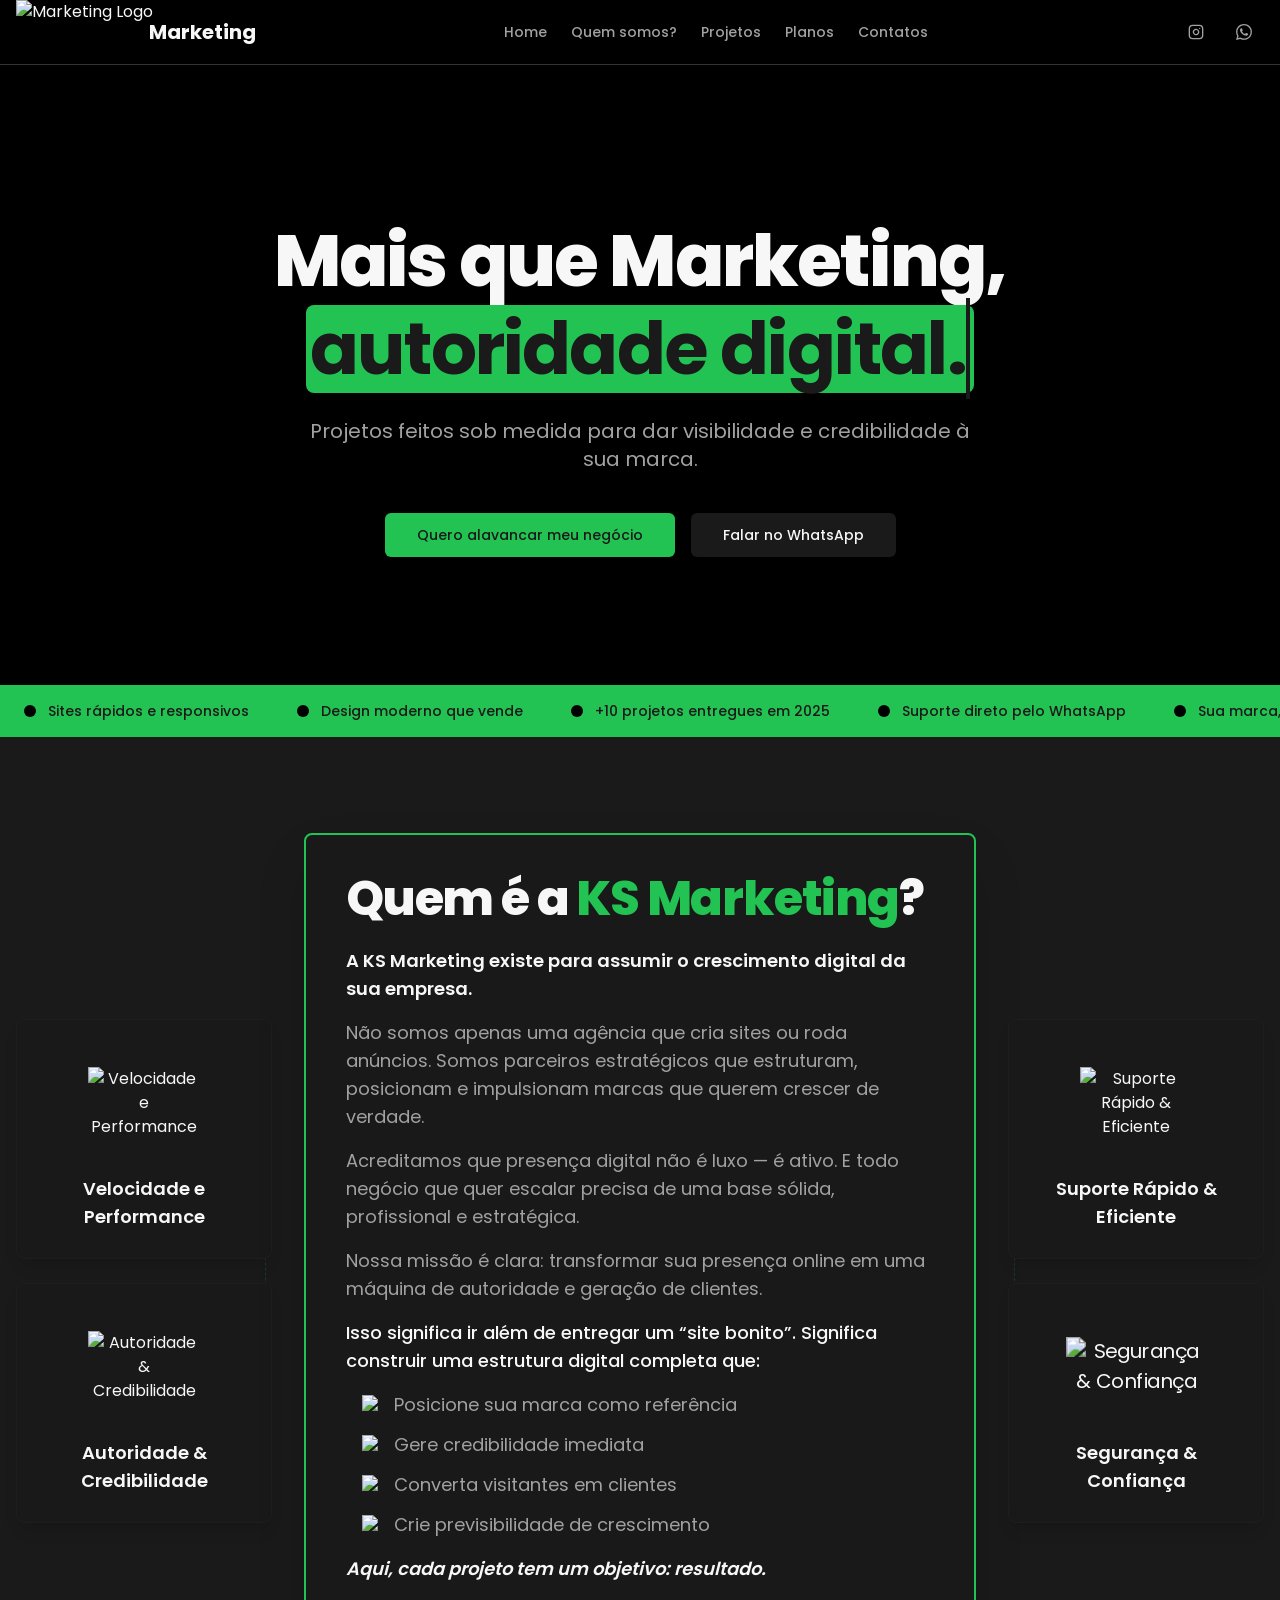
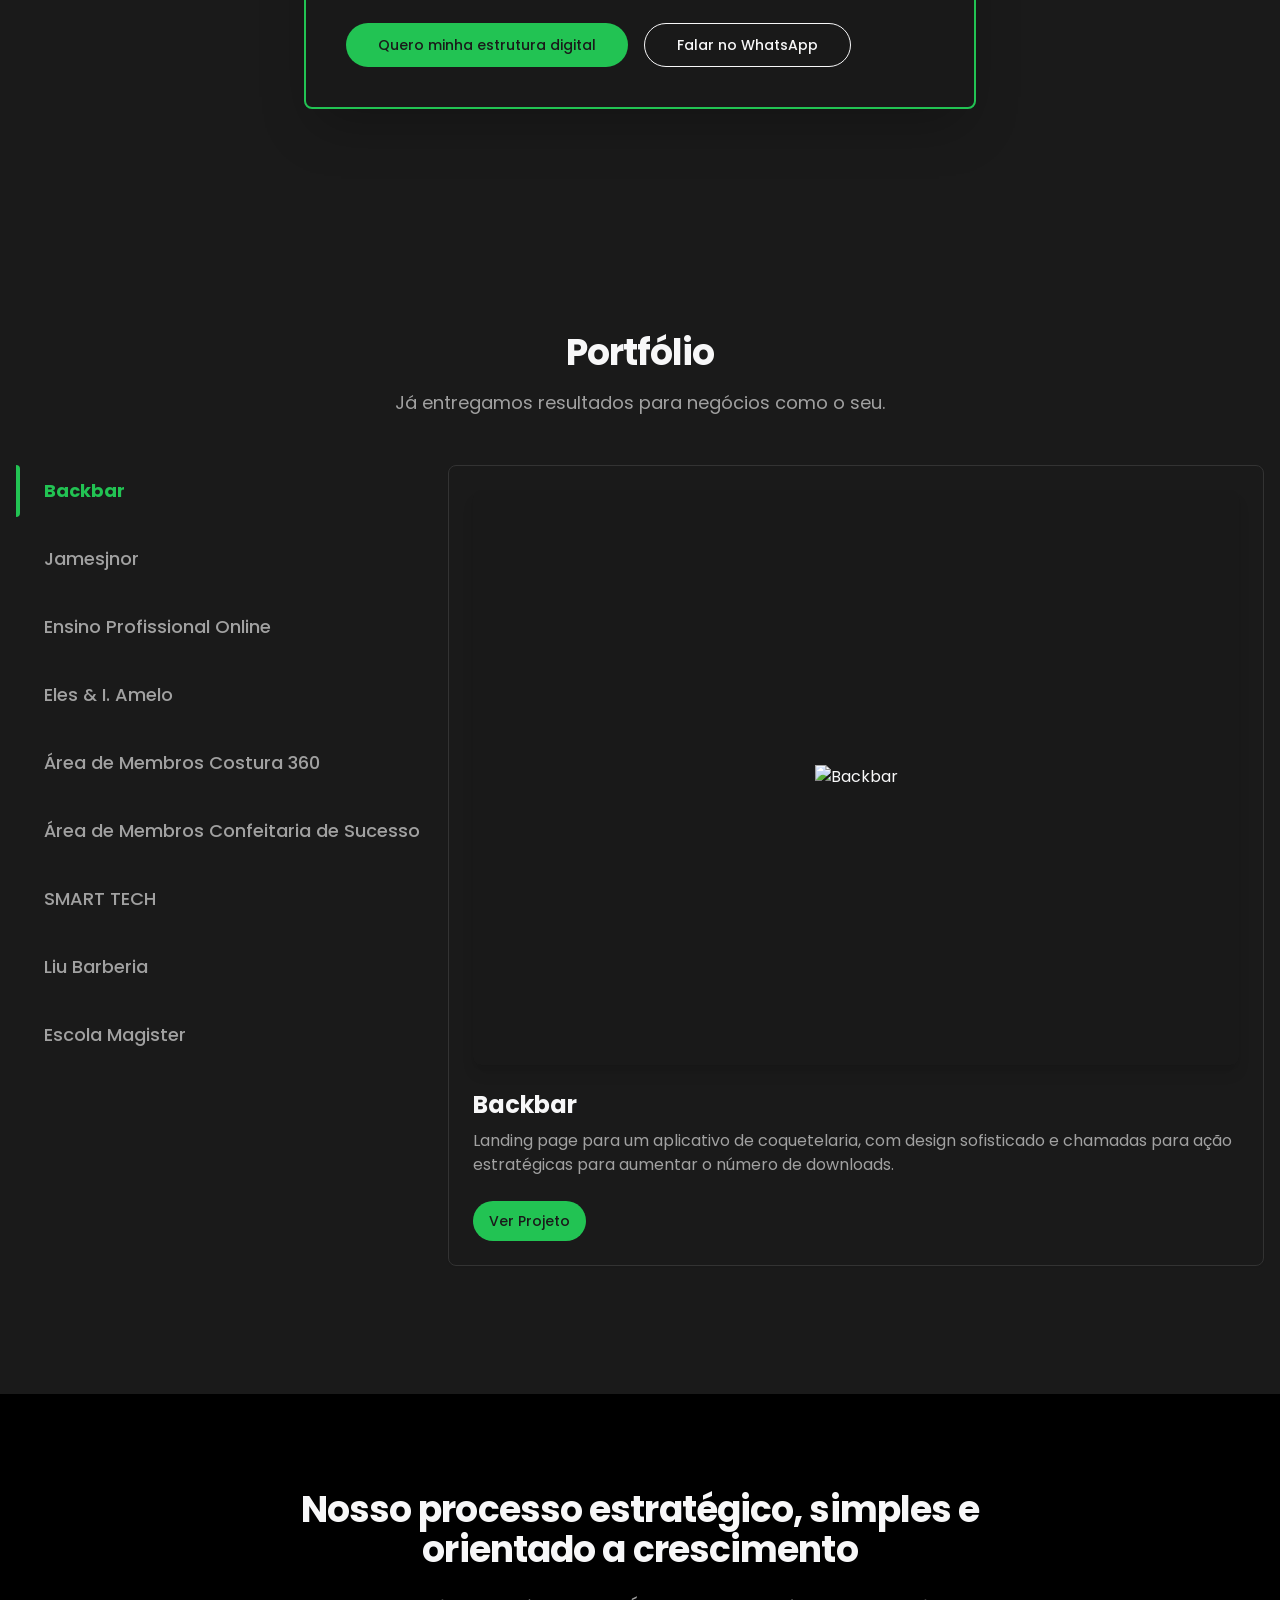
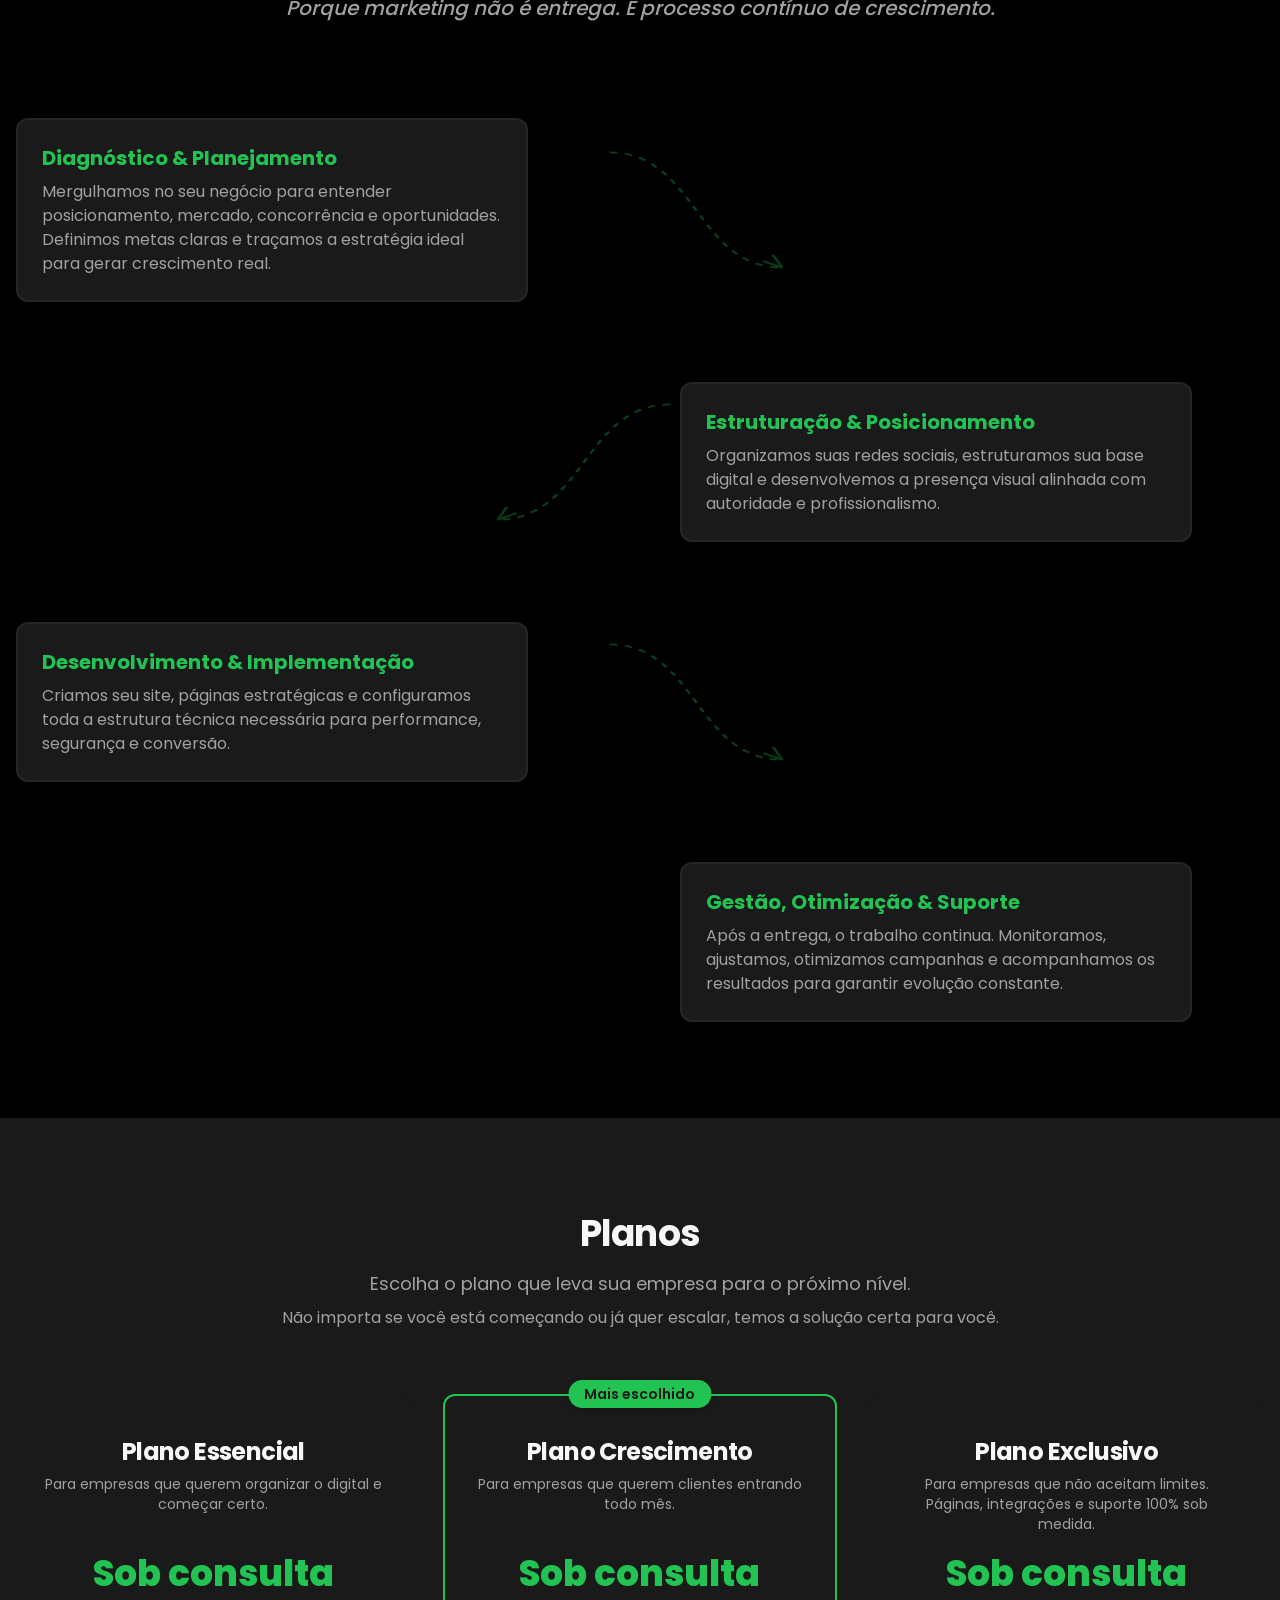
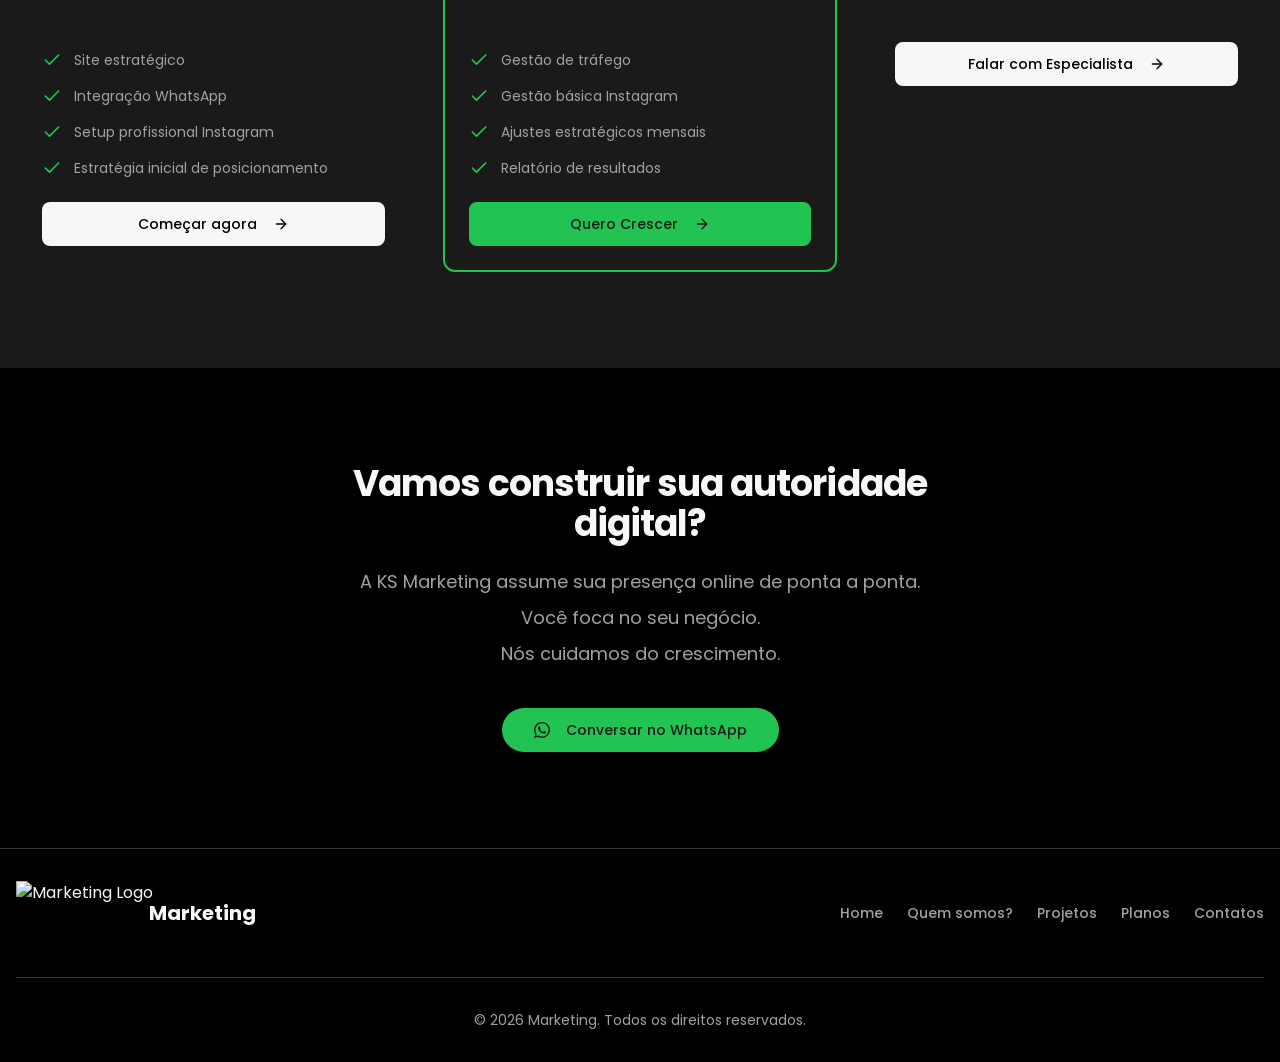
==== commit 8b4f192c: "Add files via upload" ====
--- a/index.html
+++ b/index.html
@@ -1 +1,18 @@
-<!DOCTYPE html><!--j9wLV6GH8_xB4Att0CjIp--><html lang="pt-BR" class="scroll-smooth"><head><meta charSet="utf-8"/><meta name="viewport" content="width=device-width, initial-scale=1"/><link rel="preload" as="image" href="https://images.unsplash.com/photo-1733929042952-a908eb3305c4?crop=entropy&amp;cs=tinysrgb&amp;fit=max&amp;fm=jpg&amp;ixid=M3w3NDE5ODJ8MHwxfHNlYXJjaHw0fHxjcmFuZSUyMG5pZ2h0fGVufDB8fHx8MTc2ODI2ODAyN3ww&amp;ixlib=rb-4.1.0&amp;q=80&amp;w=1080"/><link rel="preload" as="image" href="https://images.unsplash.com/photo-1715695938431-f7c5d7263a6f?crop=entropy&amp;cs=tinysrgb&amp;fit=max&amp;fm=jpg&amp;ixid=M3w3NDE5ODJ8MHwxfHNlYXJjaHw2fHxjcmFuZSUyMGNvbnN0cnVjdGlvbnxlbnwwfHx8fDE3NjgyNjgwMjd8MA&amp;ixlib=rb-4.1.0&amp;q=80&amp;w=1080"/><link rel="preload" as="image" href="https://images.unsplash.com/photo-1756753142680-30c5d975a09d?crop=entropy&amp;cs=tinysrgb&amp;fit=max&amp;fm=jpg&amp;ixid=M3w3NDE5ODJ8MHwxfHNlYXJjaHw0fHxjcmFuZSUyMGNvbnRhaW5lcnxlbnwwfHx8fDE3NjgyNjgwMjd8MA&amp;ixlib=rb-4.1.0&amp;q=80&amp;w=1080"/><link rel="preload" as="image" href="https://images.unsplash.com/photo-1759771611523-0cc0366b8333?crop=entropy&amp;cs=tinysrgb&amp;fit=max&amp;fm=jpg&amp;ixid=M3w3NDE5ODJ8MHwxfHNlYXJjaHwxfHxjcmFuZSUyMHJlYmFyfGVufDB8fHx8MTc2ODI2ODAyN3ww&amp;ixlib=rb-4.1.0&amp;q=80&amp;w=1080"/><link rel="stylesheet" href="/_next/static/css/aecaf901d992c29d.css" data-precedence="next"/><link rel="preload" as="script" fetchPriority="low" href="/_next/static/chunks/webpack-305d99588bad0856.js"/><script src="/_next/static/chunks/4bd1b696-21f374d1156f834a.js" async=""></script><script src="/_next/static/chunks/255-e40677fceda396aa.js" async=""></script><script src="/_next/static/chunks/main-app-a76918e032ab70ca.js" async=""></script><script src="/_next/static/chunks/120-20e0b1ca1d267d69.js" async=""></script><script src="/_next/static/chunks/app/layout-0501a5c1f238880e.js" async=""></script><script src="/_next/static/chunks/app/page-9ad702f9d818c397.js" async=""></script><link rel="preconnect" href="https://fonts.googleapis.com"/><link rel="preconnect" href="https://fonts.gstatic.com" crossorigin="anonymous"/><title>Eles Içamelo - Especialistas em Movimentação de Cargas</title><meta name="description" content="Movimentação, içamento e transporte de cargas com caminhão munck. Segurança, agilidade e precisão para sua obra ou indústria."/><link rel="icon" href="/favicon.ico" type="image/x-icon" sizes="16x16"/><link href="https://fonts.googleapis.com/css2?family=Inter:wght@400;700;900&amp;display=swap" rel="stylesheet"/><script src="/_next/static/chunks/polyfills-42372ed130431b0a.js" noModule=""></script></head><body class="font-body antialiased"><div hidden=""><!--$--><!--/$--></div><div class="flex flex-col min-h-dvh bg-background text-foreground"><header class="sticky top-0 z-50 w-full border-b border-border/40 bg-background/95 backdrop-blur supports-[backdrop-filter]:bg-background/60"><div class="container mx-auto flex h-14 max-w-screen-2xl items-center justify-between px-4 sm:px-6 lg:px-8"><a class="flex items-center gap-2" aria-label="Eles Içamelo Home" href="/"><svg xmlns="http://www.w3.org/2000/svg" width="24" height="24" viewBox="0 0 24 24" fill="none" stroke="currentColor" stroke-width="2" stroke-linecap="round" stroke-linejoin="round" class="lucide lucide-truck h-6 w-6 text-accent"><path d="M14 18V6a2 2 0 0 0-2-2H4a2 2 0 0 0-2 2v11a1 1 0 0 0 1 1h2"></path><path d="M15 18H9"></path><path d="M19 18h2a1 1 0 0 0 1-1v-3.65a1 1 0 0 0-.22-.624l-3.48-4.35A1 1 0 0 0 17.52 8H14"></path><circle cx="17" cy="18" r="2"></circle><circle cx="7" cy="18" r="2"></circle></svg><span class="font-bold text-lg">Eles Içamelo</span></a><nav><a class="inline-flex items-center justify-center gap-2 whitespace-nowrap rounded-md text-sm font-medium ring-offset-background transition-colors focus-visible:outline-none focus-visible:ring-2 focus-visible:ring-ring focus-visible:ring-offset-2 disabled:pointer-events-none disabled:opacity-50 [&amp;_svg]:pointer-events-none [&amp;_svg]:size-4 [&amp;_svg]:shrink-0 hover:bg-accent hover:text-accent-foreground h-10 px-4 py-2" href="#contato">Solicitar Orçamento</a></nav></div></header><main class="flex-1"><section class="relative h-[calc(100vh-3.5rem)] w-full flex items-center justify-center text-primary-foreground"><img src="https://images.unsplash.com/photo-1733929042952-a908eb3305c4?crop=entropy&amp;cs=tinysrgb&amp;fit=max&amp;fm=jpg&amp;ixid=M3w3NDE5ODJ8MHwxfHNlYXJjaHw0fHxjcmFuZSUyMG5pZ2h0fGVufDB8fHx8MTc2ODI2ODAyN3ww&amp;ixlib=rb-4.1.0&amp;q=80&amp;w=1080" alt="Crane truck operating at night with lights on." class="absolute inset-0 w-full h-full object-cover" data-ai-hint="crane night"/><div class="absolute inset-0 bg-primary/70"></div><div class="relative z-10 container mx-auto px-4 sm:px-6 lg:px-8 text-center"><h1 class="text-4xl md:text-6xl font-extrabold tracking-tighter mb-4 text-balance">Especialistas em Movimentação de Cargas com Caminhão Munck</h1><p class="max-w-3xl mx-auto text-lg md:text-xl text-primary-foreground/80 mb-8 text-balance">Segurança, agilidade e precisão em cada operação. Soluções completas para sua necessidade.</p><a class="inline-flex items-center justify-center gap-2 whitespace-nowrap text-sm font-medium ring-offset-background transition-colors focus-visible:outline-none focus-visible:ring-2 focus-visible:ring-ring focus-visible:ring-offset-2 disabled:pointer-events-none disabled:opacity-50 [&amp;_svg]:pointer-events-none [&amp;_svg]:size-4 [&amp;_svg]:shrink-0 h-11 rounded-md px-8 bg-accent hover:bg-accent/90 text-accent-foreground" href="#contato">Solicitar Orçamento Sem Compromisso</a></div></section><section id="galeria" class="py-12 md:py-24 bg-card"><div class="container mx-auto px-4 sm:px-6 lg:px-8"><div class="text-center mb-12"><h2 class="text-3xl md:text-4xl font-bold">Galeria Visual</h2><p class="text-muted-foreground mt-2">Veja nossos equipamentos em ação.</p></div><div class="grid grid-cols-1 sm:grid-cols-2 lg:grid-cols-4 gap-4 md:gap-8"><div class="rounded-lg border bg-card text-card-foreground shadow-sm overflow-hidden transition-transform duration-300 hover:scale-105 hover:shadow-xl"><div class="p-0"><img src="https://images.unsplash.com/photo-1715695938431-f7c5d7263a6f?crop=entropy&amp;cs=tinysrgb&amp;fit=max&amp;fm=jpg&amp;ixid=M3w3NDE5ODJ8MHwxfHNlYXJjaHw2fHxjcmFuZSUyMGNvbnN0cnVjdGlvbnxlbnwwfHx8fDE3NjgyNjgwMjd8MA&amp;ixlib=rb-4.1.0&amp;q=80&amp;w=1080" alt="Crane truck lifting a large industrial component." class="object-cover w-full h-auto" data-ai-hint="crane construction"/></div></div><div class="rounded-lg border bg-card text-card-foreground shadow-sm overflow-hidden transition-transform duration-300 hover:scale-105 hover:shadow-xl"><div class="p-0"><img src="https://images.unsplash.com/photo-1733929042952-a908eb3305c4?crop=entropy&amp;cs=tinysrgb&amp;fit=max&amp;fm=jpg&amp;ixid=M3w3NDE5ODJ8MHwxfHNlYXJjaHw0fHxjcmFuZSUyMG5pZ2h0fGVufDB8fHx8MTc2ODI2ODAyN3ww&amp;ixlib=rb-4.1.0&amp;q=80&amp;w=1080" alt="Crane truck operating at night with lights on." class="object-cover w-full h-auto" data-ai-hint="crane night"/></div></div><div class="rounded-lg border bg-card text-card-foreground shadow-sm overflow-hidden transition-transform duration-300 hover:scale-105 hover:shadow-xl"><div class="p-0"><img src="https://images.unsplash.com/photo-1756753142680-30c5d975a09d?crop=entropy&amp;cs=tinysrgb&amp;fit=max&amp;fm=jpg&amp;ixid=M3w3NDE5ODJ8MHwxfHNlYXJjaHw0fHxjcmFuZSUyMGNvbnRhaW5lcnxlbnwwfHx8fDE3NjgyNjgwMjd8MA&amp;ixlib=rb-4.1.0&amp;q=80&amp;w=1080" alt="Crane truck moving a shipping container in a yard." class="object-cover w-full h-auto" data-ai-hint="crane container"/></div></div><div class="rounded-lg border bg-card text-card-foreground shadow-sm overflow-hidden transition-transform duration-300 hover:scale-105 hover:shadow-xl"><div class="p-0"><img src="https://images.unsplash.com/photo-1759771611523-0cc0366b8333?crop=entropy&amp;cs=tinysrgb&amp;fit=max&amp;fm=jpg&amp;ixid=M3w3NDE5ODJ8MHwxfHNlYXJjaHwxfHxjcmFuZSUyMHJlYmFyfGVufDB8fHx8MTc2ODI2ODAyN3ww&amp;ixlib=rb-4.1.0&amp;q=80&amp;w=1080" alt="Crane truck lifting a bundle of rebar on a construction site." class="object-cover w-full h-auto" data-ai-hint="crane rebar"/></div></div></div></div></section><section id="quem-somos" class="py-12 md:py-24"><div class="container mx-auto px-4 sm:px-6 lg:px-8"><div class="max-w-3xl mx-auto text-center"><h2 class="text-3xl md:text-4xl font-bold mb-6">Quem Somos</h2><div class="space-y-4 text-lg text-muted-foreground"><p>A Eles Içamelo é uma empresa especializada em movimentação, içamento e transporte de cargas com caminhão munck, atuando com segurança, agilidade e precisão. Atendemos obras, indústrias, comércios e clientes que precisam de soluções eficientes para cargas pesadas ou de difícil acesso.</p><p>Nosso compromisso é entregar serviço confiável, com equipe qualificada e equipamentos revisados, garantindo tranquilidade do início ao fim da operação.</p></div></div></div></section><section id="servicos" class="py-12 md:py-24 bg-card"><div class="container mx-auto px-4 sm:px-6 lg:px-8"><div class="text-center mb-12"><h2 class="text-3xl md:text-4xl font-bold">Nossos Serviços</h2><p class="text-muted-foreground mt-2">Soluções completas para sua demanda.</p></div><div class="max-w-4xl mx-auto"><ul class="grid grid-cols-1 md:grid-cols-2 gap-x-8 gap-y-4"><li class="flex items-start gap-3"><svg xmlns="http://www.w3.org/2000/svg" width="24" height="24" viewBox="0 0 24 24" fill="none" stroke="currentColor" stroke-width="2" stroke-linecap="round" stroke-linejoin="round" class="lucide lucide-circle-check h-6 w-6 text-accent flex-shrink-0 mt-1"><circle cx="12" cy="12" r="10"></circle><path d="m9 12 2 2 4-4"></path></svg><span class="text-lg">Içamento e movimentação de cargas pesadas</span></li><li class="flex items-start gap-3"><svg xmlns="http://www.w3.org/2000/svg" width="24" height="24" viewBox="0 0 24 24" fill="none" stroke="currentColor" stroke-width="2" stroke-linecap="round" stroke-linejoin="round" class="lucide lucide-circle-check h-6 w-6 text-accent flex-shrink-0 mt-1"><circle cx="12" cy="12" r="10"></circle><path d="m9 12 2 2 4-4"></path></svg><span class="text-lg">Transporte de máquinas e equipamentos</span></li><li class="flex items-start gap-3"><svg xmlns="http://www.w3.org/2000/svg" width="24" height="24" viewBox="0 0 24 24" fill="none" stroke="currentColor" stroke-width="2" stroke-linecap="round" stroke-linejoin="round" class="lucide lucide-circle-check h-6 w-6 text-accent flex-shrink-0 mt-1"><circle cx="12" cy="12" r="10"></circle><path d="m9 12 2 2 4-4"></path></svg><span class="text-lg">Carga e descarga com caminhão munck</span></li><li class="flex items-start gap-3"><svg xmlns="http://www.w3.org/2000/svg" width="24" height="24" viewBox="0 0 24 24" fill="none" stroke="currentColor" stroke-width="2" stroke-linecap="round" stroke-linejoin="round" class="lucide lucide-circle-check h-6 w-6 text-accent flex-shrink-0 mt-1"><circle cx="12" cy="12" r="10"></circle><path d="m9 12 2 2 4-4"></path></svg><span class="text-lg">Apoio a obras civis e industriais</span></li><li class="flex items-start gap-3"><svg xmlns="http://www.w3.org/2000/svg" width="24" height="24" viewBox="0 0 24 24" fill="none" stroke="currentColor" stroke-width="2" stroke-linecap="round" stroke-linejoin="round" class="lucide lucide-circle-check h-6 w-6 text-accent flex-shrink-0 mt-1"><circle cx="12" cy="12" r="10"></circle><path d="m9 12 2 2 4-4"></path></svg><span class="text-lg">Instalação e remoção de estruturas</span></li><li class="flex items-start gap-3"><svg xmlns="http://www.w3.org/2000/svg" width="24" height="24" viewBox="0 0 24 24" fill="none" stroke="currentColor" stroke-width="2" stroke-linecap="round" stroke-linejoin="round" class="lucide lucide-circle-check h-6 w-6 text-accent flex-shrink-0 mt-1"><circle cx="12" cy="12" r="10"></circle><path d="m9 12 2 2 4-4"></path></svg><span class="text-lg">Serviços sob demanda conforme a necessidade do cliente</span></li></ul></div></div></section><section id="diferenciais" class="py-12 md:py-24"><div class="container mx-auto px-4 sm:px-6 lg:px-8"><div class="text-center mb-12"><h2 class="text-3xl md:text-4xl font-bold">Por que Escolher a Eles Içamelo?</h2><p class="text-muted-foreground mt-2">Nossos diferenciais garantem a sua tranquilidade.</p></div><div class="grid grid-cols-1 md:grid-cols-2 lg:grid-cols-3 gap-8"><div class="rounded-lg border text-card-foreground shadow-sm text-center bg-card flex flex-col"><div class="flex flex-col space-y-1.5 p-6 items-center"><div class="bg-accent/10 p-3 rounded-full mb-4"><svg xmlns="http://www.w3.org/2000/svg" width="24" height="24" viewBox="0 0 24 24" fill="none" stroke="currentColor" stroke-width="2" stroke-linecap="round" stroke-linejoin="round" class="lucide lucide-truck h-8 w-8 text-accent"><path d="M14 18V6a2 2 0 0 0-2-2H4a2 2 0 0 0-2 2v11a1 1 0 0 0 1 1h2"></path><path d="M15 18H9"></path><path d="M19 18h2a1 1 0 0 0 1-1v-3.65a1 1 0 0 0-.22-.624l-3.48-4.35A1 1 0 0 0 17.52 8H14"></path><circle cx="17" cy="18" r="2"></circle><circle cx="7" cy="18" r="2"></circle></svg></div><div class="text-2xl font-semibold leading-none tracking-tight">Frota Moderna</div></div><div class="text-muted-foreground px-6 pb-6 text-base flex-grow">Caminhões munck modernos e rigorosamente revisados para garantir a máxima eficiência e segurança.</div></div><div class="rounded-lg border text-card-foreground shadow-sm text-center bg-card flex flex-col"><div class="flex flex-col space-y-1.5 p-6 items-center"><div class="bg-accent/10 p-3 rounded-full mb-4"><svg xmlns="http://www.w3.org/2000/svg" width="24" height="24" viewBox="0 0 24 24" fill="none" stroke="currentColor" stroke-width="2" stroke-linecap="round" stroke-linejoin="round" class="lucide lucide-users h-8 w-8 text-accent"><path d="M16 21v-2a4 4 0 0 0-4-4H6a4 4 0 0 0-4 4v2"></path><circle cx="9" cy="7" r="4"></circle><path d="M22 21v-2a4 4 0 0 0-3-3.87"></path><path d="M16 3.13a4 4 0 0 1 0 7.75"></path></svg></div><div class="text-2xl font-semibold leading-none tracking-tight">Operadores Experientes</div></div><div class="text-muted-foreground px-6 pb-6 text-base flex-grow">Nossa equipe é formada por profissionais capacitados e com vasta experiência em operações complexas.</div></div><div class="rounded-lg border text-card-foreground shadow-sm text-center bg-card flex flex-col"><div class="flex flex-col space-y-1.5 p-6 items-center"><div class="bg-accent/10 p-3 rounded-full mb-4"><svg xmlns="http://www.w3.org/2000/svg" width="24" height="24" viewBox="0 0 24 24" fill="none" stroke="currentColor" stroke-width="2" stroke-linecap="round" stroke-linejoin="round" class="lucide lucide-shield-check h-8 w-8 text-accent"><path d="M20 13c0 5-3.5 7.5-7.66 8.95a1 1 0 0 1-.67-.01C7.5 20.5 4 18 4 13V6a1 1 0 0 1 1-1c2 0 4.5-1.2 6.24-2.72a1.17 1.17 0 0 1 1.52 0C14.51 3.81 17 5 19 5a1 1 0 0 1 1 1z"></path><path d="m9 12 2 2 4-4"></path></svg></div><div class="text-2xl font-semibold leading-none tracking-tight">Rigor com Segurança</div></div><div class="text-muted-foreground px-6 pb-6 text-base flex-grow">Seguimos todas as normas de segurança para proteger sua carga, nossa equipe e seu patrimônio.</div></div><div class="rounded-lg border text-card-foreground shadow-sm text-center bg-card flex flex-col"><div class="flex flex-col space-y-1.5 p-6 items-center"><div class="bg-accent/10 p-3 rounded-full mb-4"><svg xmlns="http://www.w3.org/2000/svg" width="24" height="24" viewBox="0 0 24 24" fill="none" stroke="currentColor" stroke-width="2" stroke-linecap="round" stroke-linejoin="round" class="lucide lucide-clock h-8 w-8 text-accent"><circle cx="12" cy="12" r="10"></circle><polyline points="12 6 12 12 16 14"></polyline></svg></div><div class="text-2xl font-semibold leading-none tracking-tight">Pontualidade e Agilidade</div></div><div class="text-muted-foreground px-6 pb-6 text-base flex-grow">Compromisso com os prazos e agilidade no atendimento para não atrasar sua obra ou projeto.</div></div><div class="rounded-lg border text-card-foreground shadow-sm text-center bg-card flex flex-col"><div class="flex flex-col space-y-1.5 p-6 items-center"><div class="bg-accent/10 p-3 rounded-full mb-4"><svg xmlns="http://www.w3.org/2000/svg" width="24" height="24" viewBox="0 0 24 24" fill="none" stroke="currentColor" stroke-width="2" stroke-linecap="round" stroke-linejoin="round" class="lucide lucide-user-check h-8 w-8 text-accent"><path d="M16 21v-2a4 4 0 0 0-4-4H6a4 4 0 0 0-4 4v2"></path><circle cx="9" cy="7" r="4"></circle><polyline points="16 11 18 13 22 9"></polyline></svg></div><div class="text-2xl font-semibold leading-none tracking-tight">Atendimento Personalizado</div></div><div class="text-muted-foreground px-6 pb-6 text-base flex-grow">Analisamos cada projeto individualmente para oferecer a melhor e mais econômica solução.</div></div></div></div></section><section id="seguranca" class="py-12 md:py-24 bg-primary text-primary-foreground"><div class="container mx-auto px-4 sm:px-6 lg:px-8"><div class="text-center"><h2 class="text-3xl md:text-4xl font-bold">Segurança em Primeiro Lugar</h2><p class="mt-2 text-primary-foreground/80 max-w-2xl mx-auto">Nosso protocolo de segurança é a base de cada operação, assegurando eficiência e tranquilidade.</p></div><div class="mt-12 grid grid-cols-1 md:grid-cols-2 lg:grid-cols-4 gap-8"><div class="rounded-lg border text-card-foreground shadow-sm bg-primary-foreground/10 border-primary-foreground/20 text-center"><div class="p-6"><h3 class="font-bold text-lg mb-2">Análise de Risco</h3><p class="text-primary-foreground/80">Análise prévia e detalhada do local para identificar e mitigar todos os riscos.</p></div></div><div class="rounded-lg border text-card-foreground shadow-sm bg-primary-foreground/10 border-primary-foreground/20 text-center"><div class="p-6"><h3 class="font-bold text-lg mb-2">Planejamento</h3><p class="text-primary-foreground/80">Planejamento minucioso de cada etapa da movimentação para otimizar o processo.</p></div></div><div class="rounded-lg border text-card-foreground shadow-sm bg-primary-foreground/10 border-primary-foreground/20 text-center"><div class="p-6"><h3 class="font-bold text-lg mb-2">Uso de EPIs</h3><p class="text-primary-foreground/80">Equipe sempre equipada com os Equipamentos de Proteção Individual corretos e em dia.</p></div></div><div class="rounded-lg border text-card-foreground shadow-sm bg-primary-foreground/10 border-primary-foreground/20 text-center"><div class="p-6"><h3 class="font-bold text-lg mb-2">Eficiência Máxima</h3><p class="text-primary-foreground/80">A combinação de planejamento e segurança resulta em máxima eficiência e zero acidentes.</p></div></div></div></div></section><section id="atuacao" class="py-12 md:py-24"><div class="container mx-auto px-4 sm:px-6 lg:px-8"><div class="text-center mb-12"><h2 class="text-3xl md:text-4xl font-bold">Onde Atuamos</h2><p class="text-muted-foreground mt-2">Atendemos diversos setores com a mesma excelência.</p></div><div class="grid grid-cols-1 sm:grid-cols-2 lg:grid-cols-4 gap-8 text-center"><div class="flex flex-col items-center"><svg xmlns="http://www.w3.org/2000/svg" width="24" height="24" viewBox="0 0 24 24" fill="none" stroke="currentColor" stroke-width="2" stroke-linecap="round" stroke-linejoin="round" class="lucide lucide-building h-10 w-10 text-accent mb-4"><rect width="16" height="20" x="4" y="2" rx="2" ry="2"></rect><path d="M9 22v-4h6v4"></path><path d="M8 6h.01"></path><path d="M16 6h.01"></path><path d="M12 6h.01"></path><path d="M12 10h.01"></path><path d="M12 14h.01"></path><path d="M16 10h.01"></path><path d="M16 14h.01"></path><path d="M8 10h.01"></path><path d="M8 14h.01"></path></svg><h3 class="font-semibold text-xl">Obras Civis</h3><p class="text-muted-foreground">Residenciais e comerciais de todos os portes.</p></div><div class="flex flex-col items-center"><svg xmlns="http://www.w3.org/2000/svg" width="24" height="24" viewBox="0 0 24 24" fill="none" stroke="currentColor" stroke-width="2" stroke-linecap="round" stroke-linejoin="round" class="lucide lucide-factory h-10 w-10 text-accent mb-4"><path d="M2 20a2 2 0 0 0 2 2h16a2 2 0 0 0 2-2V8l-7 5V8l-7 5V4a2 2 0 0 0-2-2H4a2 2 0 0 0-2 2Z"></path><path d="M17 18h1"></path><path d="M12 18h1"></path><path d="M7 18h1"></path></svg><h3 class="font-semibold text-xl">Indústrias</h3><p class="text-muted-foreground">Galpões, fábricas e centros de distribuição.</p></div><div class="flex flex-col items-center"><svg xmlns="http://www.w3.org/2000/svg" width="24" height="24" viewBox="0 0 24 24" fill="none" stroke="currentColor" stroke-width="2" stroke-linecap="round" stroke-linejoin="round" class="lucide lucide-wrench h-10 w-10 text-accent mb-4"><path d="M14.7 6.3a1 1 0 0 0 0 1.4l1.6 1.6a1 1 0 0 0 1.4 0l3.77-3.77a6 6 0 0 1-7.94 7.94l-6.91 6.91a2.12 2.12 0 0 1-3-3l6.91-6.91a6 6 0 0 1 7.94-7.94l-3.76 3.76z"></path></svg><h3 class="font-semibold text-xl">Manutenção</h3><p class="text-muted-foreground">Empresas de montagem e manutenção industrial.</p></div><div class="flex flex-col items-center"><svg xmlns="http://www.w3.org/2000/svg" width="24" height="24" viewBox="0 0 24 24" fill="none" stroke="currentColor" stroke-width="2" stroke-linecap="round" stroke-linejoin="round" class="lucide lucide-user h-10 w-10 text-accent mb-4"><path d="M19 21v-2a4 4 0 0 0-4-4H9a4 4 0 0 0-4 4v2"></path><circle cx="12" cy="7" r="4"></circle></svg><h3 class="font-semibold text-xl">Clientes Particulares</h3><p class="text-muted-foreground">Atendimento local e regional sob consulta.</p></div></div></div></section><section id="missao-visao-valores" class="py-12 md:py-24 bg-card"><div class="container mx-auto px-4 sm:px-6 lg:px-8"><div class="grid grid-cols-1 md:grid-cols-3 gap-8"><div class="rounded-lg border bg-card text-card-foreground shadow-sm"><div class="flex space-y-1.5 p-6 flex-row items-center gap-4"><svg xmlns="http://www.w3.org/2000/svg" width="24" height="24" viewBox="0 0 24 24" fill="none" stroke="currentColor" stroke-width="2" stroke-linecap="round" stroke-linejoin="round" class="lucide lucide-target w-8 h-8 text-accent"><circle cx="12" cy="12" r="10"></circle><circle cx="12" cy="12" r="6"></circle><circle cx="12" cy="12" r="2"></circle></svg><div class="text-2xl font-semibold leading-none tracking-tight">Missão</div></div><div class="p-6 pt-0"><p class="text-muted-foreground">Oferecer soluções de içamento e movimentação com excelência, segurança e responsabilidade, superando as expectativas dos clientes.</p></div></div><div class="rounded-lg border bg-card text-card-foreground shadow-sm"><div class="flex space-y-1.5 p-6 flex-row items-center gap-4"><svg xmlns="http://www.w3.org/2000/svg" width="24" height="24" viewBox="0 0 24 24" fill="none" stroke="currentColor" stroke-width="2" stroke-linecap="round" stroke-linejoin="round" class="lucide lucide-eye w-8 h-8 text-accent"><path d="M2.062 12.348a1 1 0 0 1 0-.696 10.75 10.75 0 0 1 19.876 0 1 1 0 0 1 0 .696 10.75 10.75 0 0 1-19.876 0"></path><circle cx="12" cy="12" r="3"></circle></svg><div class="text-2xl font-semibold leading-none tracking-tight">Visão</div></div><div class="p-6 pt-0"><p class="text-muted-foreground">Ser a empresa referência em serviços com caminhão munck na região, reconhecida pela confiabilidade e profissionalismo.</p></div></div><div class="rounded-lg border bg-card text-card-foreground shadow-sm"><div class="flex space-y-1.5 p-6 flex-row items-center gap-4"><svg xmlns="http://www.w3.org/2000/svg" width="24" height="24" viewBox="0 0 24 24" fill="none" stroke="currentColor" stroke-width="2" stroke-linecap="round" stroke-linejoin="round" class="lucide lucide-gem w-8 h-8 text-accent"><path d="M6 3h12l4 6-10 13L2 9Z"></path><path d="M11 3 8 9l4 13 4-13-3-6"></path><path d="M2 9h20"></path></svg><div class="text-2xl font-semibold leading-none tracking-tight">Valores</div></div><div class="p-6 pt-0"><p class="text-muted-foreground">Segurança inegociável, compromisso com o cliente, profissionalismo em cada detalhe e respeito às pessoas e ao meio ambiente.</p></div></div></div></div></section><section id="contato" class="py-20 md:py-32 bg-primary text-primary-foreground"><div class="container mx-auto px-4 sm:px-6 lg:px-8 text-center"><h2 class="text-3xl md:text-4xl font-bold text-balance">Eles Içamelo – força, precisão e confiança em cada içamento</h2><p class="mt-4 mb-8 text-lg text-primary-foreground/80">Pronto para começar seu projeto? Entre em contato conosco.</p><a target="_blank" class="inline-flex items-center justify-center gap-2 whitespace-nowrap text-sm font-medium ring-offset-background transition-colors focus-visible:outline-none focus-visible:ring-2 focus-visible:ring-ring focus-visible:ring-offset-2 disabled:pointer-events-none disabled:opacity-50 [&amp;_svg]:pointer-events-none [&amp;_svg]:size-4 [&amp;_svg]:shrink-0 h-11 rounded-md px-8 bg-accent hover:bg-accent/90 text-accent-foreground mb-12" href="https://wa.me/5500000000000">Solicitar Orçamento Agora</a><div class="grid grid-cols-1 md:grid-cols-3 gap-8 max-w-4xl mx-auto"><div class="flex flex-col items-center gap-2"><svg xmlns="http://www.w3.org/2000/svg" width="24" height="24" viewBox="0 0 24 24" fill="none" stroke="currentColor" stroke-width="2" stroke-linecap="round" stroke-linejoin="round" class="lucide lucide-phone h-8 w-8 text-accent"><path d="M22 16.92v3a2 2 0 0 1-2.18 2 19.79 19.79 0 0 1-8.63-3.07 19.5 19.5 0 0 1-6-6 19.79 19.79 0 0 1-3.07-8.67A2 2 0 0 1 4.11 2h3a2 2 0 0 1 2 1.72 12.84 12.84 0 0 0 .7 2.81 2 2 0 0 1-.45 2.11L8.09 9.91a16 16 0 0 0 6 6l1.27-1.27a2 2 0 0 1 2.11-.45 12.84 12.84 0 0 0 2.81.7A2 2 0 0 1 22 16.92z"></path></svg><h3 class="font-semibold">Telefone</h3><a href="tel:+5500000000000" class="hover:text-accent transition-colors">(00) 00000-0000</a></div><div class="flex flex-col items-center gap-2"><svg xmlns="http://www.w3.org/2000/svg" width="24" height="24" viewBox="0 0 24 24" fill="none" stroke="currentColor" stroke-width="2" stroke-linecap="round" stroke-linejoin="round" class="lucide lucide-message-square h-8 w-8 text-accent"><path d="M21 15a2 2 0 0 1-2 2H7l-4 4V5a2 2 0 0 1 2-2h14a2 2 0 0 1 2 2z"></path></svg><h3 class="font-semibold">WhatsApp</h3><a href="https://wa.me/5500000000000" target="_blank" class="hover:text-accent transition-colors">(00) 00000-0000</a></div><div class="flex flex-col items-center gap-2"><svg xmlns="http://www.w3.org/2000/svg" width="24" height="24" viewBox="0 0 24 24" fill="none" stroke="currentColor" stroke-width="2" stroke-linecap="round" stroke-linejoin="round" class="lucide lucide-map-pin h-8 w-8 text-accent"><path d="M20 10c0 4.993-5.539 10.193-7.399 11.799a1 1 0 0 1-1.202 0C9.539 20.193 4 14.993 4 10a8 8 0 0 1 16 0"></path><circle cx="12" cy="10" r="3"></circle></svg><h3 class="font-semibold">Localização</h3><p>Sua Cidade, Estado</p></div></div></div></section></main><footer class="py-6 bg-primary text-primary-foreground"><div class="container mx-auto px-4 sm:px-6 lg:px-8 text-center text-sm"><p>© <!-- -->2026<!-- --> Eles Içamelo. Todos os direitos reservados.</p></div></footer></div><!--$--><!--/$--><div role="region" aria-label="Notifications (F8)" tabindex="-1" style="pointer-events:none"><ol tabindex="-1" class="fixed top-0 z-[100] flex max-h-screen w-full flex-col-reverse p-4 sm:bottom-0 sm:right-0 sm:top-auto sm:flex-col md:max-w-[420px]"></ol></div><script src="/_next/static/chunks/webpack-305d99588bad0856.js" id="_R_" async=""></script><script>(self.__next_f=self.__next_f||[]).push([0])</script><script>self.__next_f.push([1,"1:\"$Sreact.fragment\"\n2:I[9766,[],\"\"]\n3:I[8924,[],\"\"]\n4:I[1014,[\"120\",\"static/chunks/120-20e0b1ca1d267d69.js\",\"177\",\"static/chunks/app/layout-0501a5c1f238880e.js\"],\"Toaster\"]\n5:I[2619,[\"974\",\"static/chunks/app/page-9ad702f9d818c397.js\"],\"\"]\n13:I[7150,[],\"\"]\n:HL[\"/_next/static/css/aecaf901d992c29d.css\",\"style\"]\n"])</script><script>self.__next_f.push([1,"0:{\"P\":null,\"b\":\"j9wLV6GH8_xB4Att0CjIp\",\"p\":\"\",\"c\":[\"\",\"\"],\"i\":false,\"f\":[[[\"\",{\"children\":[\"__PAGE__\",{}]},\"$undefined\",\"$undefined\",true],[\"\",[\"$\",\"$1\",\"c\",{\"children\":[[[\"$\",\"link\",\"0\",{\"rel\":\"stylesheet\",\"href\":\"/_next/static/css/aecaf901d992c29d.css\",\"precedence\":\"next\",\"crossOrigin\":\"$undefined\",\"nonce\":\"$undefined\"}]],[\"$\",\"html\",null,{\"lang\":\"pt-BR\",\"className\":\"scroll-smooth\",\"children\":[[\"$\",\"head\",null,{\"children\":[[\"$\",\"link\",null,{\"rel\":\"preconnect\",\"href\":\"https://fonts.googleapis.com\"}],[\"$\",\"link\",null,{\"rel\":\"preconnect\",\"href\":\"https://fonts.gstatic.com\",\"crossOrigin\":\"anonymous\"}],[\"$\",\"link\",null,{\"href\":\"https://fonts.googleapis.com/css2?family=Inter:wght@400;700;900\u0026display=swap\",\"rel\":\"stylesheet\"}]]}],[\"$\",\"body\",null,{\"className\":\"font-body antialiased\",\"children\":[[\"$\",\"$L2\",null,{\"parallelRouterKey\":\"children\",\"error\":\"$undefined\",\"errorStyles\":\"$undefined\",\"errorScripts\":\"$undefined\",\"template\":[\"$\",\"$L3\",null,{}],\"templateStyles\":\"$undefined\",\"templateScripts\":\"$undefined\",\"notFound\":[[[\"$\",\"title\",null,{\"children\":\"404: This page could not be found.\"}],[\"$\",\"div\",null,{\"style\":{\"fontFamily\":\"system-ui,\\\"Segoe UI\\\",Roboto,Helvetica,Arial,sans-serif,\\\"Apple Color Emoji\\\",\\\"Segoe UI Emoji\\\"\",\"height\":\"100vh\",\"textAlign\":\"center\",\"display\":\"flex\",\"flexDirection\":\"column\",\"alignItems\":\"center\",\"justifyContent\":\"center\"},\"children\":[\"$\",\"div\",null,{\"children\":[[\"$\",\"style\",null,{\"dangerouslySetInnerHTML\":{\"__html\":\"body{color:#000;background:#fff;margin:0}.next-error-h1{border-right:1px solid rgba(0,0,0,.3)}@media (prefers-color-scheme:dark){body{color:#fff;background:#000}.next-error-h1{border-right:1px solid rgba(255,255,255,.3)}}\"}}],[\"$\",\"h1\",null,{\"className\":\"next-error-h1\",\"style\":{\"display\":\"inline-block\",\"margin\":\"0 20px 0 0\",\"padding\":\"0 23px 0 0\",\"fontSize\":24,\"fontWeight\":500,\"verticalAlign\":\"top\",\"lineHeight\":\"49px\"},\"children\":404}],[\"$\",\"div\",null,{\"style\":{\"display\":\"inline-block\"},\"children\":[\"$\",\"h2\",null,{\"style\":{\"fontSize\":14,\"fontWeight\":400,\"lineHeight\":\"49px\",\"margin\":0},\"children\":\"This page could not be found.\"}]}]]}]}]],[]],\"forbidden\":\"$undefined\",\"unauthorized\":\"$undefined\"}],[\"$\",\"$L4\",null,{}]]}]]}]]}],{\"children\":[\"__PAGE__\",[\"$\",\"$1\",\"c\",{\"children\":[[\"$\",\"div\",null,{\"className\":\"flex flex-col min-h-dvh bg-background text-foreground\",\"children\":[[\"$\",\"header\",null,{\"className\":\"sticky top-0 z-50 w-full border-b border-border/40 bg-background/95 backdrop-blur supports-[backdrop-filter]:bg-background/60\",\"children\":[\"$\",\"div\",null,{\"className\":\"container mx-auto flex h-14 max-w-screen-2xl items-center justify-between px-4 sm:px-6 lg:px-8\",\"children\":[[\"$\",\"$L5\",null,{\"href\":\"/\",\"className\":\"flex items-center gap-2\",\"aria-label\":\"Eles Içamelo Home\",\"children\":[[\"$\",\"svg\",null,{\"ref\":\"$undefined\",\"xmlns\":\"http://www.w3.org/2000/svg\",\"width\":24,\"height\":24,\"viewBox\":\"0 0 24 24\",\"fill\":\"none\",\"stroke\":\"currentColor\",\"strokeWidth\":2,\"strokeLinecap\":\"round\",\"strokeLinejoin\":\"round\",\"className\":\"lucide lucide-truck h-6 w-6 text-accent\",\"children\":[[\"$\",\"path\",\"wrbu53\",{\"d\":\"M14 18V6a2 2 0 0 0-2-2H4a2 2 0 0 0-2 2v11a1 1 0 0 0 1 1h2\"}],[\"$\",\"path\",\"1lyqi6\",{\"d\":\"M15 18H9\"}],[\"$\",\"path\",\"lysw3i\",{\"d\":\"M19 18h2a1 1 0 0 0 1-1v-3.65a1 1 0 0 0-.22-.624l-3.48-4.35A1 1 0 0 0 17.52 8H14\"}],[\"$\",\"circle\",\"332jqn\",{\"cx\":\"17\",\"cy\":\"18\",\"r\":\"2\"}],[\"$\",\"circle\",\"19iecd\",{\"cx\":\"7\",\"cy\":\"18\",\"r\":\"2\"}],\"$undefined\"]}],[\"$\",\"span\",null,{\"className\":\"font-bold text-lg\",\"children\":\"Eles Içamelo\"}]]}],[\"$\",\"nav\",null,{\"children\":[\"$\",\"$L5\",null,{\"href\":\"#contato\",\"children\":\"Solicitar Orçamento\",\"className\":\"inline-flex items-center justify-center gap-2 whitespace-nowrap rounded-md text-sm font-medium ring-offset-background transition-colors focus-visible:outline-none focus-visible:ring-2 focus-visible:ring-ring focus-visible:ring-offset-2 disabled:pointer-events-none disabled:opacity-50 [\u0026_svg]:pointer-events-none [\u0026_svg]:size-4 [\u0026_svg]:shrink-0 hover:bg-accent hover:text-accent-foreground h-10 px-4 py-2\",\"ref\":null}]}]]}]}],[\"$\",\"main\",null,{\"className\":\"flex-1\",\"children\":[[\"$\",\"section\",null,{\"className\":\"relative h-[calc(100vh-3.5rem)] w-full flex items-center justify-center text-primary-foreground\",\"children\":[[\"$\",\"img\",null,{\"src\":\"https://images.unsplash.com/photo-1733929042952-a908eb3305c4?crop=entropy\u0026cs=tinysrgb\u0026fit=max\u0026fm=jpg\u0026ixid=M3w3NDE5ODJ8MHwxfHNlYXJjaHw0fHxjcmFuZSUyMG5pZ2h0fGVufDB8fHx8MTc2ODI2ODAyN3ww\u0026ixlib=rb-4.1.0\u0026q=80\u0026w=1080\",\"alt\":\"Crane truck operating at night with lights on.\",\"className\":\"absolute inset-0 w-full h-full object-cover\",\"data-ai-hint\":\"crane night\"}],\"$L6\",\"$L7\"]}],\"$L8\",\"$L9\",\"$La\",\"$Lb\",\"$Lc\",\"$Ld\",\"$Le\",\"$Lf\"]}],\"$L10\"]}],null,\"$L11\"]}],{},null,false]},null,false],\"$L12\",false]],\"m\":\"$undefined\",\"G\":[\"$13\",[]],\"s\":false,\"S\":true}\n"])</script><script>self.__next_f.push([1,"17:I[4431,[],\"OutletBoundary\"]\n19:I[5278,[],\"AsyncMetadataOutlet\"]\n1b:I[4431,[],\"ViewportBoundary\"]\n1d:I[4431,[],\"MetadataBoundary\"]\n1e:\"$Sreact.suspense\"\n6:[\"$\",\"div\",null,{\"className\":\"absolute inset-0 bg-primary/70\"}]\n"])</script><script>self.__next_f.push([1,"7:[\"$\",\"div\",null,{\"className\":\"relative z-10 container mx-auto px-4 sm:px-6 lg:px-8 text-center\",\"children\":[[\"$\",\"h1\",null,{\"className\":\"text-4xl md:text-6xl font-extrabold tracking-tighter mb-4 text-balance\",\"children\":\"Especialistas em Movimentação de Cargas com Caminhão Munck\"}],[\"$\",\"p\",null,{\"className\":\"max-w-3xl mx-auto text-lg md:text-xl text-primary-foreground/80 mb-8 text-balance\",\"children\":\"Segurança, agilidade e precisão em cada operação. Soluções completas para sua necessidade.\"}],[\"$\",\"$L5\",null,{\"href\":\"#contato\",\"children\":\"Solicitar Orçamento Sem Compromisso\",\"className\":\"inline-flex items-center justify-center gap-2 whitespace-nowrap text-sm font-medium ring-offset-background transition-colors focus-visible:outline-none focus-visible:ring-2 focus-visible:ring-ring focus-visible:ring-offset-2 disabled:pointer-events-none disabled:opacity-50 [\u0026_svg]:pointer-events-none [\u0026_svg]:size-4 [\u0026_svg]:shrink-0 h-11 rounded-md px-8 bg-accent hover:bg-accent/90 text-accent-foreground\",\"ref\":null}]]}]\n"])</script><script>self.__next_f.push([1,"8:[\"$\",\"section\",null,{\"id\":\"galeria\",\"className\":\"py-12 md:py-24 bg-card\",\"children\":[\"$\",\"div\",null,{\"className\":\"container mx-auto px-4 sm:px-6 lg:px-8\",\"children\":[[\"$\",\"div\",null,{\"className\":\"text-center mb-12\",\"children\":[[\"$\",\"h2\",null,{\"className\":\"text-3xl md:text-4xl font-bold\",\"children\":\"Galeria Visual\"}],[\"$\",\"p\",null,{\"className\":\"text-muted-foreground mt-2\",\"children\":\"Veja nossos equipamentos em ação.\"}]]}],[\"$\",\"div\",null,{\"className\":\"grid grid-cols-1 sm:grid-cols-2 lg:grid-cols-4 gap-4 md:gap-8\",\"children\":[[\"$\",\"div\",\"eles-icamelo-1\",{\"ref\":\"$undefined\",\"className\":\"rounded-lg border bg-card text-card-foreground shadow-sm overflow-hidden transition-transform duration-300 hover:scale-105 hover:shadow-xl\",\"children\":[\"$\",\"div\",null,{\"ref\":\"$undefined\",\"className\":\"p-0\",\"children\":[\"$\",\"img\",null,{\"src\":\"https://images.unsplash.com/photo-1715695938431-f7c5d7263a6f?crop=entropy\u0026cs=tinysrgb\u0026fit=max\u0026fm=jpg\u0026ixid=M3w3NDE5ODJ8MHwxfHNlYXJjaHw2fHxjcmFuZSUyMGNvbnN0cnVjdGlvbnxlbnwwfHx8fDE3NjgyNjgwMjd8MA\u0026ixlib=rb-4.1.0\u0026q=80\u0026w=1080\",\"alt\":\"Crane truck lifting a large industrial component.\",\"className\":\"object-cover w-full h-auto\",\"data-ai-hint\":\"crane construction\"}]}]}],[\"$\",\"div\",\"eles-icamelo-2\",{\"ref\":\"$undefined\",\"className\":\"rounded-lg border bg-card text-card-foreground shadow-sm overflow-hidden transition-transform duration-300 hover:scale-105 hover:shadow-xl\",\"children\":[\"$\",\"div\",null,{\"ref\":\"$undefined\",\"className\":\"p-0\",\"children\":[\"$\",\"img\",null,{\"src\":\"https://images.unsplash.com/photo-1733929042952-a908eb3305c4?crop=entropy\u0026cs=tinysrgb\u0026fit=max\u0026fm=jpg\u0026ixid=M3w3NDE5ODJ8MHwxfHNlYXJjaHw0fHxjcmFuZSUyMG5pZ2h0fGVufDB8fHx8MTc2ODI2ODAyN3ww\u0026ixlib=rb-4.1.0\u0026q=80\u0026w=1080\",\"alt\":\"Crane truck operating at night with lights on.\",\"className\":\"object-cover w-full h-auto\",\"data-ai-hint\":\"crane night\"}]}]}],[\"$\",\"div\",\"eles-icamelo-3\",{\"ref\":\"$undefined\",\"className\":\"rounded-lg border bg-card text-card-foreground shadow-sm overflow-hidden transition-transform duration-300 hover:scale-105 hover:shadow-xl\",\"children\":[\"$\",\"div\",null,{\"ref\":\"$undefined\",\"className\":\"p-0\",\"children\":[\"$\",\"img\",null,{\"src\":\"https://images.unsplash.com/photo-1756753142680-30c5d975a09d?crop=entropy\u0026cs=tinysrgb\u0026fit=max\u0026fm=jpg\u0026ixid=M3w3NDE5ODJ8MHwxfHNlYXJjaHw0fHxjcmFuZSUyMGNvbnRhaW5lcnxlbnwwfHx8fDE3NjgyNjgwMjd8MA\u0026ixlib=rb-4.1.0\u0026q=80\u0026w=1080\",\"alt\":\"Crane truck moving a shipping container in a yard.\",\"className\":\"object-cover w-full h-auto\",\"data-ai-hint\":\"crane container\"}]}]}],[\"$\",\"div\",\"eles-icamelo-4\",{\"ref\":\"$undefined\",\"className\":\"rounded-lg border bg-card text-card-foreground shadow-sm overflow-hidden transition-transform duration-300 hover:scale-105 hover:shadow-xl\",\"children\":[\"$\",\"div\",null,{\"ref\":\"$undefined\",\"className\":\"p-0\",\"children\":[\"$\",\"img\",null,{\"src\":\"https://images.unsplash.com/photo-1759771611523-0cc0366b8333?crop=entropy\u0026cs=tinysrgb\u0026fit=max\u0026fm=jpg\u0026ixid=M3w3NDE5ODJ8MHwxfHNlYXJjaHwxfHxjcmFuZSUyMHJlYmFyfGVufDB8fHx8MTc2ODI2ODAyN3ww\u0026ixlib=rb-4.1.0\u0026q=80\u0026w=1080\",\"alt\":\"Crane truck lifting a bundle of rebar on a construction site.\",\"className\":\"object-cover w-full h-auto\",\"data-ai-hint\":\"crane rebar\"}]}]}]]}]]}]}]\n"])</script><script>self.__next_f.push([1,"9:[\"$\",\"section\",null,{\"id\":\"quem-somos\",\"className\":\"py-12 md:py-24\",\"children\":[\"$\",\"div\",null,{\"className\":\"container mx-auto px-4 sm:px-6 lg:px-8\",\"children\":[\"$\",\"div\",null,{\"className\":\"max-w-3xl mx-auto text-center\",\"children\":[[\"$\",\"h2\",null,{\"className\":\"text-3xl md:text-4xl font-bold mb-6\",\"children\":\"Quem Somos\"}],[\"$\",\"div\",null,{\"className\":\"space-y-4 text-lg text-muted-foreground\",\"children\":[[\"$\",\"p\",null,{\"children\":\"A Eles Içamelo é uma empresa especializada em movimentação, içamento e transporte de cargas com caminhão munck, atuando com segurança, agilidade e precisão. Atendemos obras, indústrias, comércios e clientes que precisam de soluções eficientes para cargas pesadas ou de difícil acesso.\"}],[\"$\",\"p\",null,{\"children\":\"Nosso compromisso é entregar serviço confiável, com equipe qualificada e equipamentos revisados, garantindo tranquilidade do início ao fim da operação.\"}]]}]]}]}]}]\n"])</script><script>self.__next_f.push([1,"a:[\"$\",\"section\",null,{\"id\":\"servicos\",\"className\":\"py-12 md:py-24 bg-card\",\"children\":[\"$\",\"div\",null,{\"className\":\"container mx-auto px-4 sm:px-6 lg:px-8\",\"children\":[[\"$\",\"div\",null,{\"className\":\"text-center mb-12\",\"children\":[[\"$\",\"h2\",null,{\"className\":\"text-3xl md:text-4xl font-bold\",\"children\":\"Nossos Serviços\"}],[\"$\",\"p\",null,{\"className\":\"text-muted-foreground mt-2\",\"children\":\"Soluções completas para sua demanda.\"}]]}],[\"$\",\"div\",null,{\"className\":\"max-w-4xl mx-auto\",\"children\":[\"$\",\"ul\",null,{\"className\":\"grid grid-cols-1 md:grid-cols-2 gap-x-8 gap-y-4\",\"children\":[[\"$\",\"li\",\"0\",{\"className\":\"flex items-start gap-3\",\"children\":[[\"$\",\"svg\",null,{\"ref\":\"$undefined\",\"xmlns\":\"http://www.w3.org/2000/svg\",\"width\":24,\"height\":24,\"viewBox\":\"0 0 24 24\",\"fill\":\"none\",\"stroke\":\"currentColor\",\"strokeWidth\":2,\"strokeLinecap\":\"round\",\"strokeLinejoin\":\"round\",\"className\":\"lucide lucide-circle-check h-6 w-6 text-accent flex-shrink-0 mt-1\",\"children\":[[\"$\",\"circle\",\"1mglay\",{\"cx\":\"12\",\"cy\":\"12\",\"r\":\"10\"}],[\"$\",\"path\",\"dzmm74\",{\"d\":\"m9 12 2 2 4-4\"}],\"$undefined\"]}],[\"$\",\"span\",null,{\"className\":\"text-lg\",\"children\":\"Içamento e movimentação de cargas pesadas\"}]]}],[\"$\",\"li\",\"1\",{\"className\":\"flex items-start gap-3\",\"children\":[[\"$\",\"svg\",null,{\"ref\":\"$undefined\",\"xmlns\":\"http://www.w3.org/2000/svg\",\"width\":24,\"height\":24,\"viewBox\":\"0 0 24 24\",\"fill\":\"none\",\"stroke\":\"currentColor\",\"strokeWidth\":2,\"strokeLinecap\":\"round\",\"strokeLinejoin\":\"round\",\"className\":\"lucide lucide-circle-check h-6 w-6 text-accent flex-shrink-0 mt-1\",\"children\":[[\"$\",\"circle\",\"1mglay\",{\"cx\":\"12\",\"cy\":\"12\",\"r\":\"10\"}],[\"$\",\"path\",\"dzmm74\",{\"d\":\"m9 12 2 2 4-4\"}],\"$undefined\"]}],[\"$\",\"span\",null,{\"className\":\"text-lg\",\"children\":\"Transporte de máquinas e equipamentos\"}]]}],[\"$\",\"li\",\"2\",{\"className\":\"flex items-start gap-3\",\"children\":[[\"$\",\"svg\",null,{\"ref\":\"$undefined\",\"xmlns\":\"http://www.w3.org/2000/svg\",\"width\":24,\"height\":24,\"viewBox\":\"0 0 24 24\",\"fill\":\"none\",\"stroke\":\"currentColor\",\"strokeWidth\":2,\"strokeLinecap\":\"round\",\"strokeLinejoin\":\"round\",\"className\":\"lucide lucide-circle-check h-6 w-6 text-accent flex-shrink-0 mt-1\",\"children\":[[\"$\",\"circle\",\"1mglay\",{\"cx\":\"12\",\"cy\":\"12\",\"r\":\"10\"}],[\"$\",\"path\",\"dzmm74\",{\"d\":\"m9 12 2 2 4-4\"}],\"$undefined\"]}],[\"$\",\"span\",null,{\"className\":\"text-lg\",\"children\":\"Carga e descarga com caminhão munck\"}]]}],[\"$\",\"li\",\"3\",{\"className\":\"flex items-start gap-3\",\"children\":[[\"$\",\"svg\",null,{\"ref\":\"$undefined\",\"xmlns\":\"http://www.w3.org/2000/svg\",\"width\":24,\"height\":24,\"viewBox\":\"0 0 24 24\",\"fill\":\"none\",\"stroke\":\"currentColor\",\"strokeWidth\":2,\"strokeLinecap\":\"round\",\"strokeLinejoin\":\"round\",\"className\":\"lucide lucide-circle-check h-6 w-6 text-accent flex-shrink-0 mt-1\",\"children\":[[\"$\",\"circle\",\"1mglay\",{\"cx\":\"12\",\"cy\":\"12\",\"r\":\"10\"}],[\"$\",\"path\",\"dzmm74\",{\"d\":\"m9 12 2 2 4-4\"}],\"$undefined\"]}],[\"$\",\"span\",null,{\"className\":\"text-lg\",\"children\":\"Apoio a obras civis e industriais\"}]]}],[\"$\",\"li\",\"4\",{\"className\":\"flex items-start gap-3\",\"children\":[[\"$\",\"svg\",null,{\"ref\":\"$undefined\",\"xmlns\":\"http://www.w3.org/2000/svg\",\"width\":24,\"height\":24,\"viewBox\":\"0 0 24 24\",\"fill\":\"none\",\"stroke\":\"currentColor\",\"strokeWidth\":2,\"strokeLinecap\":\"round\",\"strokeLinejoin\":\"round\",\"className\":\"lucide lucide-circle-check h-6 w-6 text-accent flex-shrink-0 mt-1\",\"children\":[[\"$\",\"circle\",\"1mglay\",{\"cx\":\"12\",\"cy\":\"12\",\"r\":\"10\"}],[\"$\",\"path\",\"dzmm74\",{\"d\":\"m9 12 2 2 4-4\"}],\"$undefined\"]}],[\"$\",\"span\",null,{\"className\":\"text-lg\",\"children\":\"Instalação e remoção de estruturas\"}]]}],[\"$\",\"li\",\"5\",{\"className\":\"flex items-start gap-3\",\"children\":[[\"$\",\"svg\",null,{\"ref\":\"$undefined\",\"xmlns\":\"http://www.w3.org/2000/svg\",\"width\":24,\"height\":24,\"viewBox\":\"0 0 24 24\",\"fill\":\"none\",\"stroke\":\"currentColor\",\"strokeWidth\":2,\"strokeLinecap\":\"round\",\"strokeLinejoin\":\"round\",\"className\":\"lucide lucide-circle-check h-6 w-6 text-accent flex-shrink-0 mt-1\",\"children\":[[\"$\",\"circle\",\"1mglay\",{\"cx\":\"12\",\"cy\":\"12\",\"r\":\"10\"}],[\"$\",\"path\",\"dzmm74\",{\"d\":\"m9 12 2 2 4-4\"}],\"$undefined\"]}],[\"$\",\"span\",null,{\"className\":\"text-lg\",\"children\":\"Serviços sob demanda conforme a necessidade do cliente\"}]]}]]}]}]]}]}]\n"])</script><script>self.__next_f.push([1,"b:[\"$\",\"section\",null,{\"id\":\"diferenciais\",\"className\":\"py-12 md:py-24\",\"children\":[\"$\",\"div\",null,{\"className\":\"container mx-auto px-4 sm:px-6 lg:px-8\",\"children\":[[\"$\",\"div\",null,{\"className\":\"text-center mb-12\",\"children\":[[\"$\",\"h2\",null,{\"className\":\"text-3xl md:text-4xl font-bold\",\"children\":\"Por que Escolher a Eles Içamelo?\"}],[\"$\",\"p\",null,{\"className\":\"text-muted-foreground mt-2\",\"children\":\"Nossos diferenciais garantem a sua tranquilidade.\"}]]}],[\"$\",\"div\",null,{\"className\":\"grid grid-cols-1 md:grid-cols-2 lg:grid-cols-3 gap-8\",\"children\":[[\"$\",\"div\",\"0\",{\"ref\":\"$undefined\",\"className\":\"rounded-lg border text-card-foreground shadow-sm text-center bg-card flex flex-col\",\"children\":[[\"$\",\"div\",null,{\"ref\":\"$undefined\",\"className\":\"flex flex-col space-y-1.5 p-6 items-center\",\"children\":[[\"$\",\"div\",null,{\"className\":\"bg-accent/10 p-3 rounded-full mb-4\",\"children\":[\"$\",\"svg\",null,{\"ref\":\"$undefined\",\"xmlns\":\"http://www.w3.org/2000/svg\",\"width\":24,\"height\":24,\"viewBox\":\"0 0 24 24\",\"fill\":\"none\",\"stroke\":\"currentColor\",\"strokeWidth\":2,\"strokeLinecap\":\"round\",\"strokeLinejoin\":\"round\",\"className\":\"lucide lucide-truck h-8 w-8 text-accent\",\"children\":[[\"$\",\"path\",\"wrbu53\",{\"d\":\"M14 18V6a2 2 0 0 0-2-2H4a2 2 0 0 0-2 2v11a1 1 0 0 0 1 1h2\"}],[\"$\",\"path\",\"1lyqi6\",{\"d\":\"M15 18H9\"}],[\"$\",\"path\",\"lysw3i\",{\"d\":\"M19 18h2a1 1 0 0 0 1-1v-3.65a1 1 0 0 0-.22-.624l-3.48-4.35A1 1 0 0 0 17.52 8H14\"}],[\"$\",\"circle\",\"332jqn\",{\"cx\":\"17\",\"cy\":\"18\",\"r\":\"2\"}],[\"$\",\"circle\",\"19iecd\",{\"cx\":\"7\",\"cy\":\"18\",\"r\":\"2\"}],\"$undefined\"]}]}],[\"$\",\"div\",null,{\"ref\":\"$undefined\",\"className\":\"text-2xl font-semibold leading-none tracking-tight\",\"children\":\"Frota Moderna\"}]]}],[\"$\",\"div\",null,{\"ref\":\"$undefined\",\"className\":\"text-muted-foreground px-6 pb-6 text-base flex-grow\",\"children\":\"Caminhões munck modernos e rigorosamente revisados para garantir a máxima eficiência e segurança.\"}]]}],[\"$\",\"div\",\"1\",{\"ref\":\"$undefined\",\"className\":\"rounded-lg border text-card-foreground shadow-sm text-center bg-card flex flex-col\",\"children\":[[\"$\",\"div\",null,{\"ref\":\"$undefined\",\"className\":\"flex flex-col space-y-1.5 p-6 items-center\",\"children\":[[\"$\",\"div\",null,{\"className\":\"bg-accent/10 p-3 rounded-full mb-4\",\"children\":[\"$\",\"svg\",null,{\"ref\":\"$undefined\",\"xmlns\":\"http://www.w3.org/2000/svg\",\"width\":24,\"height\":24,\"viewBox\":\"0 0 24 24\",\"fill\":\"none\",\"stroke\":\"currentColor\",\"strokeWidth\":2,\"strokeLinecap\":\"round\",\"strokeLinejoin\":\"round\",\"className\":\"lucide lucide-users h-8 w-8 text-accent\",\"children\":[[\"$\",\"path\",\"1yyitq\",{\"d\":\"M16 21v-2a4 4 0 0 0-4-4H6a4 4 0 0 0-4 4v2\"}],[\"$\",\"circle\",\"nufk8\",{\"cx\":\"9\",\"cy\":\"7\",\"r\":\"4\"}],[\"$\",\"path\",\"kshegd\",{\"d\":\"M22 21v-2a4 4 0 0 0-3-3.87\"}],[\"$\",\"path\",\"1da9ce\",{\"d\":\"M16 3.13a4 4 0 0 1 0 7.75\"}],\"$undefined\"]}]}],[\"$\",\"div\",null,{\"ref\":\"$undefined\",\"className\":\"text-2xl font-semibold leading-none tracking-tight\",\"children\":\"Operadores Experientes\"}]]}],[\"$\",\"div\",null,{\"ref\":\"$undefined\",\"className\":\"text-muted-foreground px-6 pb-6 text-base flex-grow\",\"children\":\"Nossa equipe é formada por profissionais capacitados e com vasta experiência em operações complexas.\"}]]}],[\"$\",\"div\",\"2\",{\"ref\":\"$undefined\",\"className\":\"rounded-lg border text-card-foreground shadow-sm text-center bg-card flex flex-col\",\"children\":[[\"$\",\"div\",null,{\"ref\":\"$undefined\",\"className\":\"flex flex-col space-y-1.5 p-6 items-center\",\"children\":[[\"$\",\"div\",null,{\"className\":\"bg-accent/10 p-3 rounded-full mb-4\",\"children\":[\"$\",\"svg\",null,{\"ref\":\"$undefined\",\"xmlns\":\"http://www.w3.org/2000/svg\",\"width\":24,\"height\":24,\"viewBox\":\"0 0 24 24\",\"fill\":\"none\",\"stroke\":\"currentColor\",\"strokeWidth\":2,\"strokeLinecap\":\"round\",\"strokeLinejoin\":\"round\",\"className\":\"lucide lucide-shield-check h-8 w-8 text-accent\",\"children\":[[\"$\",\"path\",\"oel41y\",{\"d\":\"M20 13c0 5-3.5 7.5-7.66 8.95a1 1 0 0 1-.67-.01C7.5 20.5 4 18 4 13V6a1 1 0 0 1 1-1c2 0 4.5-1.2 6.24-2.72a1.17 1.17 0 0 1 1.52 0C14.51 3.81 17 5 19 5a1 1 0 0 1 1 1z\"}],[\"$\",\"path\",\"dzmm74\",{\"d\":\"m9 12 2 2 4-4\"}],\"$undefined\"]}]}],[\"$\",\"div\",null,{\"ref\":\"$undefined\",\"className\":\"text-2xl font-semibold leading-none tracking-tight\",\"children\":\"Rigor com Segurança\"}]]}],[\"$\",\"div\",null,{\"ref\":\"$undefined\",\"className\":\"text-muted-foreground px-6 pb-6 text-base flex-grow\",\"children\":\"Seguimos todas as normas de segurança para proteger sua carga, nossa equipe e seu patrimônio.\"}]]}],[\"$\",\"div\",\"3\",{\"ref\":\"$undefined\",\"className\":\"rounded-lg border text-card-foreground shadow-sm text-center bg-card flex flex-col\",\"children\":[\"$L14\",\"$L15\"]}],\"$L16\"]}]]}]}]\n"])</script><script>self.__next_f.push([1,"c:[\"$\",\"section\",null,{\"id\":\"seguranca\",\"className\":\"py-12 md:py-24 bg-primary text-primary-foreground\",\"children\":[\"$\",\"div\",null,{\"className\":\"container mx-auto px-4 sm:px-6 lg:px-8\",\"children\":[[\"$\",\"div\",null,{\"className\":\"text-center\",\"children\":[[\"$\",\"h2\",null,{\"className\":\"text-3xl md:text-4xl font-bold\",\"children\":\"Segurança em Primeiro Lugar\"}],[\"$\",\"p\",null,{\"className\":\"mt-2 text-primary-foreground/80 max-w-2xl mx-auto\",\"children\":\"Nosso protocolo de segurança é a base de cada operação, assegurando eficiência e tranquilidade.\"}]]}],[\"$\",\"div\",null,{\"className\":\"mt-12 grid grid-cols-1 md:grid-cols-2 lg:grid-cols-4 gap-8\",\"children\":[[\"$\",\"div\",null,{\"ref\":\"$undefined\",\"className\":\"rounded-lg border text-card-foreground shadow-sm bg-primary-foreground/10 border-primary-foreground/20 text-center\",\"children\":[\"$\",\"div\",null,{\"ref\":\"$undefined\",\"className\":\"p-6\",\"children\":[[\"$\",\"h3\",null,{\"className\":\"font-bold text-lg mb-2\",\"children\":\"Análise de Risco\"}],[\"$\",\"p\",null,{\"className\":\"text-primary-foreground/80\",\"children\":\"Análise prévia e detalhada do local para identificar e mitigar todos os riscos.\"}]]}]}],[\"$\",\"div\",null,{\"ref\":\"$undefined\",\"className\":\"rounded-lg border text-card-foreground shadow-sm bg-primary-foreground/10 border-primary-foreground/20 text-center\",\"children\":[\"$\",\"div\",null,{\"ref\":\"$undefined\",\"className\":\"p-6\",\"children\":[[\"$\",\"h3\",null,{\"className\":\"font-bold text-lg mb-2\",\"children\":\"Planejamento\"}],[\"$\",\"p\",null,{\"className\":\"text-primary-foreground/80\",\"children\":\"Planejamento minucioso de cada etapa da movimentação para otimizar o processo.\"}]]}]}],[\"$\",\"div\",null,{\"ref\":\"$undefined\",\"className\":\"rounded-lg border text-card-foreground shadow-sm bg-primary-foreground/10 border-primary-foreground/20 text-center\",\"children\":[\"$\",\"div\",null,{\"ref\":\"$undefined\",\"className\":\"p-6\",\"children\":[[\"$\",\"h3\",null,{\"className\":\"font-bold text-lg mb-2\",\"children\":\"Uso de EPIs\"}],[\"$\",\"p\",null,{\"className\":\"text-primary-foreground/80\",\"children\":\"Equipe sempre equipada com os Equipamentos de Proteção Individual corretos e em dia.\"}]]}]}],[\"$\",\"div\",null,{\"ref\":\"$undefined\",\"className\":\"rounded-lg border text-card-foreground shadow-sm bg-primary-foreground/10 border-primary-foreground/20 text-center\",\"children\":[\"$\",\"div\",null,{\"ref\":\"$undefined\",\"className\":\"p-6\",\"children\":[[\"$\",\"h3\",null,{\"className\":\"font-bold text-lg mb-2\",\"children\":\"Eficiência Máxima\"}],[\"$\",\"p\",null,{\"className\":\"text-primary-foreground/80\",\"children\":\"A combinação de planejamento e segurança resulta em máxima eficiência e zero acidentes.\"}]]}]}]]}]]}]}]\n"])</script><script>self.__next_f.push([1,"d:[\"$\",\"section\",null,{\"id\":\"atuacao\",\"className\":\"py-12 md:py-24\",\"children\":[\"$\",\"div\",null,{\"className\":\"container mx-auto px-4 sm:px-6 lg:px-8\",\"children\":[[\"$\",\"div\",null,{\"className\":\"text-center mb-12\",\"children\":[[\"$\",\"h2\",null,{\"className\":\"text-3xl md:text-4xl font-bold\",\"children\":\"Onde Atuamos\"}],[\"$\",\"p\",null,{\"className\":\"text-muted-foreground mt-2\",\"children\":\"Atendemos diversos setores com a mesma excelência.\"}]]}],[\"$\",\"div\",null,{\"className\":\"grid grid-cols-1 sm:grid-cols-2 lg:grid-cols-4 gap-8 text-center\",\"children\":[[\"$\",\"div\",null,{\"className\":\"flex flex-col items-center\",\"children\":[[\"$\",\"svg\",null,{\"ref\":\"$undefined\",\"xmlns\":\"http://www.w3.org/2000/svg\",\"width\":24,\"height\":24,\"viewBox\":\"0 0 24 24\",\"fill\":\"none\",\"stroke\":\"currentColor\",\"strokeWidth\":2,\"strokeLinecap\":\"round\",\"strokeLinejoin\":\"round\",\"className\":\"lucide lucide-building h-10 w-10 text-accent mb-4\",\"children\":[[\"$\",\"rect\",\"76otgf\",{\"width\":\"16\",\"height\":\"20\",\"x\":\"4\",\"y\":\"2\",\"rx\":\"2\",\"ry\":\"2\"}],[\"$\",\"path\",\"r93iot\",{\"d\":\"M9 22v-4h6v4\"}],[\"$\",\"path\",\"1dz90k\",{\"d\":\"M8 6h.01\"}],[\"$\",\"path\",\"1x0f13\",{\"d\":\"M16 6h.01\"}],[\"$\",\"path\",\"1vi96p\",{\"d\":\"M12 6h.01\"}],[\"$\",\"path\",\"1nrarc\",{\"d\":\"M12 10h.01\"}],[\"$\",\"path\",\"1etili\",{\"d\":\"M12 14h.01\"}],[\"$\",\"path\",\"1m94wz\",{\"d\":\"M16 10h.01\"}],[\"$\",\"path\",\"1gbofw\",{\"d\":\"M16 14h.01\"}],[\"$\",\"path\",\"19clt8\",{\"d\":\"M8 10h.01\"}],[\"$\",\"path\",\"6423bh\",{\"d\":\"M8 14h.01\"}],\"$undefined\"]}],[\"$\",\"h3\",null,{\"className\":\"font-semibold text-xl\",\"children\":\"Obras Civis\"}],[\"$\",\"p\",null,{\"className\":\"text-muted-foreground\",\"children\":\"Residenciais e comerciais de todos os portes.\"}]]}],[\"$\",\"div\",null,{\"className\":\"flex flex-col items-center\",\"children\":[[\"$\",\"svg\",null,{\"ref\":\"$undefined\",\"xmlns\":\"http://www.w3.org/2000/svg\",\"width\":24,\"height\":24,\"viewBox\":\"0 0 24 24\",\"fill\":\"none\",\"stroke\":\"currentColor\",\"strokeWidth\":2,\"strokeLinecap\":\"round\",\"strokeLinejoin\":\"round\",\"className\":\"lucide lucide-factory h-10 w-10 text-accent mb-4\",\"children\":[[\"$\",\"path\",\"159hny\",{\"d\":\"M2 20a2 2 0 0 0 2 2h16a2 2 0 0 0 2-2V8l-7 5V8l-7 5V4a2 2 0 0 0-2-2H4a2 2 0 0 0-2 2Z\"}],[\"$\",\"path\",\"uldtlt\",{\"d\":\"M17 18h1\"}],[\"$\",\"path\",\"s9uhes\",{\"d\":\"M12 18h1\"}],[\"$\",\"path\",\"1neino\",{\"d\":\"M7 18h1\"}],\"$undefined\"]}],[\"$\",\"h3\",null,{\"className\":\"font-semibold text-xl\",\"children\":\"Indústrias\"}],[\"$\",\"p\",null,{\"className\":\"text-muted-foreground\",\"children\":\"Galpões, fábricas e centros de distribuição.\"}]]}],[\"$\",\"div\",null,{\"className\":\"flex flex-col items-center\",\"children\":[[\"$\",\"svg\",null,{\"ref\":\"$undefined\",\"xmlns\":\"http://www.w3.org/2000/svg\",\"width\":24,\"height\":24,\"viewBox\":\"0 0 24 24\",\"fill\":\"none\",\"stroke\":\"currentColor\",\"strokeWidth\":2,\"strokeLinecap\":\"round\",\"strokeLinejoin\":\"round\",\"className\":\"lucide lucide-wrench h-10 w-10 text-accent mb-4\",\"children\":[[\"$\",\"path\",\"cbrjhi\",{\"d\":\"M14.7 6.3a1 1 0 0 0 0 1.4l1.6 1.6a1 1 0 0 0 1.4 0l3.77-3.77a6 6 0 0 1-7.94 7.94l-6.91 6.91a2.12 2.12 0 0 1-3-3l6.91-6.91a6 6 0 0 1 7.94-7.94l-3.76 3.76z\"}],\"$undefined\"]}],[\"$\",\"h3\",null,{\"className\":\"font-semibold text-xl\",\"children\":\"Manutenção\"}],[\"$\",\"p\",null,{\"className\":\"text-muted-foreground\",\"children\":\"Empresas de montagem e manutenção industrial.\"}]]}],[\"$\",\"div\",null,{\"className\":\"flex flex-col items-center\",\"children\":[[\"$\",\"svg\",null,{\"ref\":\"$undefined\",\"xmlns\":\"http://www.w3.org/2000/svg\",\"width\":24,\"height\":24,\"viewBox\":\"0 0 24 24\",\"fill\":\"none\",\"stroke\":\"currentColor\",\"strokeWidth\":2,\"strokeLinecap\":\"round\",\"strokeLinejoin\":\"round\",\"className\":\"lucide lucide-user h-10 w-10 text-accent mb-4\",\"children\":[[\"$\",\"path\",\"975kel\",{\"d\":\"M19 21v-2a4 4 0 0 0-4-4H9a4 4 0 0 0-4 4v2\"}],[\"$\",\"circle\",\"17ys0d\",{\"cx\":\"12\",\"cy\":\"7\",\"r\":\"4\"}],\"$undefined\"]}],[\"$\",\"h3\",null,{\"className\":\"font-semibold text-xl\",\"children\":\"Clientes Particulares\"}],[\"$\",\"p\",null,{\"className\":\"text-muted-foreground\",\"children\":\"Atendimento local e regional sob consulta.\"}]]}]]}]]}]}]\n"])</script><script>self.__next_f.push([1,"e:[\"$\",\"section\",null,{\"id\":\"missao-visao-valores\",\"className\":\"py-12 md:py-24 bg-card\",\"children\":[\"$\",\"div\",null,{\"className\":\"container mx-auto px-4 sm:px-6 lg:px-8\",\"children\":[\"$\",\"div\",null,{\"className\":\"grid grid-cols-1 md:grid-cols-3 gap-8\",\"children\":[[\"$\",\"div\",null,{\"ref\":\"$undefined\",\"className\":\"rounded-lg border bg-card text-card-foreground shadow-sm\",\"children\":[[\"$\",\"div\",null,{\"ref\":\"$undefined\",\"className\":\"flex space-y-1.5 p-6 flex-row items-center gap-4\",\"children\":[[\"$\",\"svg\",null,{\"ref\":\"$undefined\",\"xmlns\":\"http://www.w3.org/2000/svg\",\"width\":24,\"height\":24,\"viewBox\":\"0 0 24 24\",\"fill\":\"none\",\"stroke\":\"currentColor\",\"strokeWidth\":2,\"strokeLinecap\":\"round\",\"strokeLinejoin\":\"round\",\"className\":\"lucide lucide-target w-8 h-8 text-accent\",\"children\":[[\"$\",\"circle\",\"1mglay\",{\"cx\":\"12\",\"cy\":\"12\",\"r\":\"10\"}],[\"$\",\"circle\",\"1vlfrh\",{\"cx\":\"12\",\"cy\":\"12\",\"r\":\"6\"}],[\"$\",\"circle\",\"1c9p78\",{\"cx\":\"12\",\"cy\":\"12\",\"r\":\"2\"}],\"$undefined\"]}],[\"$\",\"div\",null,{\"ref\":\"$undefined\",\"className\":\"text-2xl font-semibold leading-none tracking-tight\",\"children\":\"Missão\"}]]}],[\"$\",\"div\",null,{\"ref\":\"$undefined\",\"className\":\"p-6 pt-0\",\"children\":[\"$\",\"p\",null,{\"className\":\"text-muted-foreground\",\"children\":\"Oferecer soluções de içamento e movimentação com excelência, segurança e responsabilidade, superando as expectativas dos clientes.\"}]}]]}],[\"$\",\"div\",null,{\"ref\":\"$undefined\",\"className\":\"rounded-lg border bg-card text-card-foreground shadow-sm\",\"children\":[[\"$\",\"div\",null,{\"ref\":\"$undefined\",\"className\":\"flex space-y-1.5 p-6 flex-row items-center gap-4\",\"children\":[[\"$\",\"svg\",null,{\"ref\":\"$undefined\",\"xmlns\":\"http://www.w3.org/2000/svg\",\"width\":24,\"height\":24,\"viewBox\":\"0 0 24 24\",\"fill\":\"none\",\"stroke\":\"currentColor\",\"strokeWidth\":2,\"strokeLinecap\":\"round\",\"strokeLinejoin\":\"round\",\"className\":\"lucide lucide-eye w-8 h-8 text-accent\",\"children\":[[\"$\",\"path\",\"1nclc0\",{\"d\":\"M2.062 12.348a1 1 0 0 1 0-.696 10.75 10.75 0 0 1 19.876 0 1 1 0 0 1 0 .696 10.75 10.75 0 0 1-19.876 0\"}],[\"$\",\"circle\",\"1v7zrd\",{\"cx\":\"12\",\"cy\":\"12\",\"r\":\"3\"}],\"$undefined\"]}],[\"$\",\"div\",null,{\"ref\":\"$undefined\",\"className\":\"text-2xl font-semibold leading-none tracking-tight\",\"children\":\"Visão\"}]]}],[\"$\",\"div\",null,{\"ref\":\"$undefined\",\"className\":\"p-6 pt-0\",\"children\":[\"$\",\"p\",null,{\"className\":\"text-muted-foreground\",\"children\":\"Ser a empresa referência em serviços com caminhão munck na região, reconhecida pela confiabilidade e profissionalismo.\"}]}]]}],[\"$\",\"div\",null,{\"ref\":\"$undefined\",\"className\":\"rounded-lg border bg-card text-card-foreground shadow-sm\",\"children\":[[\"$\",\"div\",null,{\"ref\":\"$undefined\",\"className\":\"flex space-y-1.5 p-6 flex-row items-center gap-4\",\"children\":[[\"$\",\"svg\",null,{\"ref\":\"$undefined\",\"xmlns\":\"http://www.w3.org/2000/svg\",\"width\":24,\"height\":24,\"viewBox\":\"0 0 24 24\",\"fill\":\"none\",\"stroke\":\"currentColor\",\"strokeWidth\":2,\"strokeLinecap\":\"round\",\"strokeLinejoin\":\"round\",\"className\":\"lucide lucide-gem w-8 h-8 text-accent\",\"children\":[[\"$\",\"path\",\"1pcd5k\",{\"d\":\"M6 3h12l4 6-10 13L2 9Z\"}],[\"$\",\"path\",\"1fcu3u\",{\"d\":\"M11 3 8 9l4 13 4-13-3-6\"}],[\"$\",\"path\",\"16fsjt\",{\"d\":\"M2 9h20\"}],\"$undefined\"]}],[\"$\",\"div\",null,{\"ref\":\"$undefined\",\"className\":\"text-2xl font-semibold leading-none tracking-tight\",\"children\":\"Valores\"}]]}],[\"$\",\"div\",null,{\"ref\":\"$undefined\",\"className\":\"p-6 pt-0\",\"children\":[\"$\",\"p\",null,{\"className\":\"text-muted-foreground\",\"children\":\"Segurança inegociável, compromisso com o cliente, profissionalismo em cada detalhe e respeito às pessoas e ao meio ambiente.\"}]}]]}]]}]}]}]\n"])</script><script>self.__next_f.push([1,"f:[\"$\",\"section\",null,{\"id\":\"contato\",\"className\":\"py-20 md:py-32 bg-primary text-primary-foreground\",\"children\":[\"$\",\"div\",null,{\"className\":\"container mx-auto px-4 sm:px-6 lg:px-8 text-center\",\"children\":[[\"$\",\"h2\",null,{\"className\":\"text-3xl md:text-4xl font-bold text-balance\",\"children\":\"Eles Içamelo – força, precisão e confiança em cada içamento\"}],[\"$\",\"p\",null,{\"className\":\"mt-4 mb-8 text-lg text-primary-foreground/80\",\"children\":\"Pronto para começar seu projeto? Entre em contato conosco.\"}],[\"$\",\"$L5\",null,{\"href\":\"https://wa.me/5500000000000\",\"target\":\"_blank\",\"children\":\"Solicitar Orçamento Agora\",\"className\":\"inline-flex items-center justify-center gap-2 whitespace-nowrap text-sm font-medium ring-offset-background transition-colors focus-visible:outline-none focus-visible:ring-2 focus-visible:ring-ring focus-visible:ring-offset-2 disabled:pointer-events-none disabled:opacity-50 [\u0026_svg]:pointer-events-none [\u0026_svg]:size-4 [\u0026_svg]:shrink-0 h-11 rounded-md px-8 bg-accent hover:bg-accent/90 text-accent-foreground mb-12\",\"ref\":null}],[\"$\",\"div\",null,{\"className\":\"grid grid-cols-1 md:grid-cols-3 gap-8 max-w-4xl mx-auto\",\"children\":[[\"$\",\"div\",null,{\"className\":\"flex flex-col items-center gap-2\",\"children\":[[\"$\",\"svg\",null,{\"ref\":\"$undefined\",\"xmlns\":\"http://www.w3.org/2000/svg\",\"width\":24,\"height\":24,\"viewBox\":\"0 0 24 24\",\"fill\":\"none\",\"stroke\":\"currentColor\",\"strokeWidth\":2,\"strokeLinecap\":\"round\",\"strokeLinejoin\":\"round\",\"className\":\"lucide lucide-phone h-8 w-8 text-accent\",\"children\":[[\"$\",\"path\",\"foiqr5\",{\"d\":\"M22 16.92v3a2 2 0 0 1-2.18 2 19.79 19.79 0 0 1-8.63-3.07 19.5 19.5 0 0 1-6-6 19.79 19.79 0 0 1-3.07-8.67A2 2 0 0 1 4.11 2h3a2 2 0 0 1 2 1.72 12.84 12.84 0 0 0 .7 2.81 2 2 0 0 1-.45 2.11L8.09 9.91a16 16 0 0 0 6 6l1.27-1.27a2 2 0 0 1 2.11-.45 12.84 12.84 0 0 0 2.81.7A2 2 0 0 1 22 16.92z\"}],\"$undefined\"]}],[\"$\",\"h3\",null,{\"className\":\"font-semibold\",\"children\":\"Telefone\"}],[\"$\",\"a\",null,{\"href\":\"tel:+5500000000000\",\"className\":\"hover:text-accent transition-colors\",\"children\":\"(00) 00000-0000\"}]]}],[\"$\",\"div\",null,{\"className\":\"flex flex-col items-center gap-2\",\"children\":[[\"$\",\"svg\",null,{\"ref\":\"$undefined\",\"xmlns\":\"http://www.w3.org/2000/svg\",\"width\":24,\"height\":24,\"viewBox\":\"0 0 24 24\",\"fill\":\"none\",\"stroke\":\"currentColor\",\"strokeWidth\":2,\"strokeLinecap\":\"round\",\"strokeLinejoin\":\"round\",\"className\":\"lucide lucide-message-square h-8 w-8 text-accent\",\"children\":[[\"$\",\"path\",\"1lielz\",{\"d\":\"M21 15a2 2 0 0 1-2 2H7l-4 4V5a2 2 0 0 1 2-2h14a2 2 0 0 1 2 2z\"}],\"$undefined\"]}],[\"$\",\"h3\",null,{\"className\":\"font-semibold\",\"children\":\"WhatsApp\"}],[\"$\",\"a\",null,{\"href\":\"https://wa.me/5500000000000\",\"target\":\"_blank\",\"className\":\"hover:text-accent transition-colors\",\"children\":\"(00) 00000-0000\"}]]}],[\"$\",\"div\",null,{\"className\":\"flex flex-col items-center gap-2\",\"children\":[[\"$\",\"svg\",null,{\"ref\":\"$undefined\",\"xmlns\":\"http://www.w3.org/2000/svg\",\"width\":24,\"height\":24,\"viewBox\":\"0 0 24 24\",\"fill\":\"none\",\"stroke\":\"currentColor\",\"strokeWidth\":2,\"strokeLinecap\":\"round\",\"strokeLinejoin\":\"round\",\"className\":\"lucide lucide-map-pin h-8 w-8 text-accent\",\"children\":[[\"$\",\"path\",\"1r0f0z\",{\"d\":\"M20 10c0 4.993-5.539 10.193-7.399 11.799a1 1 0 0 1-1.202 0C9.539 20.193 4 14.993 4 10a8 8 0 0 1 16 0\"}],[\"$\",\"circle\",\"ilqhr7\",{\"cx\":\"12\",\"cy\":\"10\",\"r\":\"3\"}],\"$undefined\"]}],[\"$\",\"h3\",null,{\"className\":\"font-semibold\",\"children\":\"Localização\"}],[\"$\",\"p\",null,{\"children\":\"Sua Cidade, Estado\"}]]}]]}]]}]}]\n"])</script><script>self.__next_f.push([1,"10:[\"$\",\"footer\",null,{\"className\":\"py-6 bg-primary text-primary-foreground\",\"children\":[\"$\",\"div\",null,{\"className\":\"container mx-auto px-4 sm:px-6 lg:px-8 text-center text-sm\",\"children\":[\"$\",\"p\",null,{\"children\":[\"© \",2026,\" Eles Içamelo. Todos os direitos reservados.\"]}]}]}]\n11:[\"$\",\"$L17\",null,{\"children\":[\"$L18\",[\"$\",\"$L19\",null,{\"promise\":\"$@1a\"}]]}]\n12:[\"$\",\"$1\",\"h\",{\"children\":[null,[[\"$\",\"$L1b\",null,{\"children\":\"$L1c\"}],null],[\"$\",\"$L1d\",null,{\"children\":[\"$\",\"div\",null,{\"hidden\":true,\"children\":[\"$\",\"$1e\",null,{\"fallback\":null,\"children\":\"$L1f\"}]}]}]]}]\n"])</script><script>self.__next_f.push([1,"14:[\"$\",\"div\",null,{\"ref\":\"$undefined\",\"className\":\"flex flex-col space-y-1.5 p-6 items-center\",\"children\":[[\"$\",\"div\",null,{\"className\":\"bg-accent/10 p-3 rounded-full mb-4\",\"children\":[\"$\",\"svg\",null,{\"ref\":\"$undefined\",\"xmlns\":\"http://www.w3.org/2000/svg\",\"width\":24,\"height\":24,\"viewBox\":\"0 0 24 24\",\"fill\":\"none\",\"stroke\":\"currentColor\",\"strokeWidth\":2,\"strokeLinecap\":\"round\",\"strokeLinejoin\":\"round\",\"className\":\"lucide lucide-clock h-8 w-8 text-accent\",\"children\":[[\"$\",\"circle\",\"1mglay\",{\"cx\":\"12\",\"cy\":\"12\",\"r\":\"10\"}],[\"$\",\"polyline\",\"68esgv\",{\"points\":\"12 6 12 12 16 14\"}],\"$undefined\"]}]}],[\"$\",\"div\",null,{\"ref\":\"$undefined\",\"className\":\"text-2xl font-semibold leading-none tracking-tight\",\"children\":\"Pontualidade e Agilidade\"}]]}]\n"])</script><script>self.__next_f.push([1,"15:[\"$\",\"div\",null,{\"ref\":\"$undefined\",\"className\":\"text-muted-foreground px-6 pb-6 text-base flex-grow\",\"children\":\"Compromisso com os prazos e agilidade no atendimento para não atrasar sua obra ou projeto.\"}]\n"])</script><script>self.__next_f.push([1,"16:[\"$\",\"div\",\"4\",{\"ref\":\"$undefined\",\"className\":\"rounded-lg border text-card-foreground shadow-sm text-center bg-card flex flex-col\",\"children\":[[\"$\",\"div\",null,{\"ref\":\"$undefined\",\"className\":\"flex flex-col space-y-1.5 p-6 items-center\",\"children\":[[\"$\",\"div\",null,{\"className\":\"bg-accent/10 p-3 rounded-full mb-4\",\"children\":[\"$\",\"svg\",null,{\"ref\":\"$undefined\",\"xmlns\":\"http://www.w3.org/2000/svg\",\"width\":24,\"height\":24,\"viewBox\":\"0 0 24 24\",\"fill\":\"none\",\"stroke\":\"currentColor\",\"strokeWidth\":2,\"strokeLinecap\":\"round\",\"strokeLinejoin\":\"round\",\"className\":\"lucide lucide-user-check h-8 w-8 text-accent\",\"children\":[[\"$\",\"path\",\"1yyitq\",{\"d\":\"M16 21v-2a4 4 0 0 0-4-4H6a4 4 0 0 0-4 4v2\"}],[\"$\",\"circle\",\"nufk8\",{\"cx\":\"9\",\"cy\":\"7\",\"r\":\"4\"}],[\"$\",\"polyline\",\"1pwet4\",{\"points\":\"16 11 18 13 22 9\"}],\"$undefined\"]}]}],[\"$\",\"div\",null,{\"ref\":\"$undefined\",\"className\":\"text-2xl font-semibold leading-none tracking-tight\",\"children\":\"Atendimento Personalizado\"}]]}],[\"$\",\"div\",null,{\"ref\":\"$undefined\",\"className\":\"text-muted-foreground px-6 pb-6 text-base flex-grow\",\"children\":\"Analisamos cada projeto individualmente para oferecer a melhor e mais econômica solução.\"}]]}]\n"])</script><script>self.__next_f.push([1,"1c:[[\"$\",\"meta\",\"0\",{\"charSet\":\"utf-8\"}],[\"$\",\"meta\",\"1\",{\"name\":\"viewport\",\"content\":\"width=device-width, initial-scale=1\"}]]\n18:null\n"])</script><script>self.__next_f.push([1,"20:I[622,[],\"IconMark\"]\n1a:{\"metadata\":[[\"$\",\"title\",\"0\",{\"children\":\"Eles Içamelo - Especialistas em Movimentação de Cargas\"}],[\"$\",\"meta\",\"1\",{\"name\":\"description\",\"content\":\"Movimentação, içamento e transporte de cargas com caminhão munck. Segurança, agilidade e precisão para sua obra ou indústria.\"}],[\"$\",\"link\",\"2\",{\"rel\":\"icon\",\"href\":\"/favicon.ico\",\"type\":\"image/x-icon\",\"sizes\":\"16x16\"}],[\"$\",\"$L20\",\"3\",{}]],\"error\":null,\"digest\":\"$undefined\"}\n"])</script><script>self.__next_f.push([1,"1f:\"$1a:metadata\"\n"])</script></body></html>+<!DOCTYPE html><html lang="pt-BR" class="__variable_c70c06 scroll-smooth dark"><head><meta charSet="utf-8"/><meta name="viewport" content="width=device-width, initial-scale=1"/><link rel="preload" href="/_next/static/media/0484562807a97172-s.p.woff2" as="font" crossorigin="" type="font/woff2"/><link rel="preload" href="/_next/static/media/4c285fdca692ea22-s.p.woff2" as="font" crossorigin="" type="font/woff2"/><link rel="preload" href="/_next/static/media/7db6c35d839a711c-s.p.woff2" as="font" crossorigin="" type="font/woff2"/><link rel="preload" href="/_next/static/media/8888a3826f4a3af4-s.p.woff2" as="font" crossorigin="" type="font/woff2"/><link rel="preload" href="/_next/static/media/b957ea75a84b6ea7-s.p.woff2" as="font" crossorigin="" type="font/woff2"/><link rel="preload" href="/_next/static/media/eafabf029ad39a43-s.p.woff2" as="font" crossorigin="" type="font/woff2"/><link rel="preload" as="image" href="http://secagemurgentec.viraloferta.com/wp-content/uploads/2026/03/IMG_2536.JPG.jpeg"/><link rel="preload" as="image" href="http://secagemurgentec.viraloferta.com/wp-content/uploads/2026/02/image_Pippit_202602110057__2_-removebg-preview.png"/><link rel="preload" as="image" href="http://secagemurgentec.viraloferta.com/wp-content/uploads/2026/02/image_Pippit_202602110057__1_-removebg-preview.png"/><link rel="preload" as="image" href="http://secagemurgentec.viraloferta.com/wp-content/uploads/2026/02/image_Pippit_202602110057-removebg-preview.png"/><link rel="preload" as="image" href="http://secagemurgentec.viraloferta.com/wp-content/uploads/2026/02/image_Pippit_202602110057__3_-removebg-preview.png"/><link rel="preload" as="image" href="http://secagemurgente.viraloferta.com/wp-content/uploads/2025/10/codigo-dos-drinks-imagem.png"/><link rel="stylesheet" href="/_next/static/css/6c33c6e5ba86d92f.css" data-precedence="next"/><link rel="stylesheet" href="/_next/static/css/65aa3619a1925c9d.css" data-precedence="next"/><link rel="preload" as="script" fetchPriority="low" href="/_next/static/chunks/webpack-b281a917337ae68c.js"/><script src="/_next/static/chunks/4bd1b696-6cfb458b2797c0af.js" async=""></script><script src="/_next/static/chunks/684-86e772461fb3e59b.js" async=""></script><script src="/_next/static/chunks/main-app-9f4f66c0efa5e0b9.js" async=""></script><script src="/_next/static/chunks/802-0b6cd4a1d4158601.js" async=""></script><script src="/_next/static/chunks/31-dbe7aa7988d450da.js" async=""></script><script src="/_next/static/chunks/app/layout-475d15213f486c23.js" async=""></script><script src="/_next/static/chunks/463-8167d5e13f59c9b5.js" async=""></script><script src="/_next/static/chunks/app/page-06557e4ed4e8c1c1.js" async=""></script><meta name="next-size-adjust" content=""/><title>KS Marketing</title><meta name="description" content="Projetos feitos sob medida para dar visibilidade e credibilidade à sua marca."/><link rel="shortcut icon" href="http://secagemurgentec.viraloferta.com/wp-content/uploads/2026/03/IMG_2536.JPG.jpeg"/><link rel="icon" href="/favicon.ico" type="image/x-icon" sizes="16x16"/><link rel="icon" href="http://secagemurgentec.viraloferta.com/wp-content/uploads/2026/03/IMG_2536.JPG.jpeg"/><link rel="apple-touch-icon" href="http://secagemurgentec.viraloferta.com/wp-content/uploads/2026/03/IMG_2536.JPG.jpeg"/><script>document.querySelectorAll('body link[rel="icon"], body link[rel="apple-touch-icon"]').forEach(el => document.head.appendChild(el))</script><script src="/_next/static/chunks/polyfills-42372ed130431b0a.js" noModule=""></script></head><body class="font-body antialiased bg-background"><div hidden=""><!--$--><!--/$--></div><div class="flex min-h-screen flex-col bg-background overflow-x-hidden"><header class="sticky top-0 z-50 w-full border-b bg-background/95 backdrop-blur supports-[backdrop-filter]:bg-background/60"><div class="container mx-auto flex h-16 max-w-7xl items-center justify-between px-4"><a class="flex items-center gap-0" href="#home"><img src="http://secagemurgentec.viraloferta.com/wp-content/uploads/2026/03/IMG_2536.JPG.jpeg" alt="Marketing Logo" class="w-auto object-contain h-14 sm:h-16"/><span class="font-bold text-lg sm:text-xl -ml-1">Marketing</span></a><nav class="hidden md:flex md:items-center md:gap-6"><a class="text-sm font-medium text-muted-foreground transition-colors hover:text-primary" href="#home">Home</a><a class="text-sm font-medium text-muted-foreground transition-colors hover:text-primary" href="#about">Quem somos?</a><a class="text-sm font-medium text-muted-foreground transition-colors hover:text-primary" href="#projects">Projetos</a><a class="text-sm font-medium text-muted-foreground transition-colors hover:text-primary" href="#plans">Planos</a><a class="text-sm font-medium text-muted-foreground transition-colors hover:text-primary" href="#contact">Contatos</a></nav><div class="hidden items-center gap-4 md:flex"><div class="flex items-center gap-2"><a href="#" aria-label="Instagram" class="inline-flex items-center justify-center gap-2 whitespace-nowrap rounded-md text-sm font-medium ring-offset-background transition-colors focus-visible:outline-none focus-visible:ring-2 focus-visible:ring-ring focus-visible:ring-offset-2 disabled:pointer-events-none disabled:opacity-50 [&amp;_svg]:pointer-events-none [&amp;_svg]:size-4 [&amp;_svg]:shrink-0 hover:bg-accent hover:text-accent-foreground h-10 w-10"><svg xmlns="http://www.w3.org/2000/svg" width="24" height="24" viewBox="0 0 24 24" fill="none" stroke="currentColor" stroke-width="2" stroke-linecap="round" stroke-linejoin="round" class="lucide lucide-instagram h-5 w-5 text-muted-foreground hover:text-primary"><rect width="20" height="20" x="2" y="2" rx="5" ry="5"></rect><path d="M16 11.37A4 4 0 1 1 12.63 8 4 4 0 0 1 16 11.37z"></path><line x1="17.5" x2="17.51" y1="6.5" y2="6.5"></line></svg></a><a href="https://wa.me/5571992407765?text=Ol%C3%A1%2C%20tenho%20interesse!" target="_blank" rel="noopener noreferrer" aria-label="WhatsApp" class="inline-flex items-center justify-center gap-2 whitespace-nowrap rounded-md text-sm font-medium ring-offset-background transition-colors focus-visible:outline-none focus-visible:ring-2 focus-visible:ring-ring focus-visible:ring-offset-2 disabled:pointer-events-none disabled:opacity-50 [&amp;_svg]:pointer-events-none [&amp;_svg]:size-4 [&amp;_svg]:shrink-0 hover:bg-accent hover:text-accent-foreground h-10 w-10"><svg xmlns="http://www.w3.org/2000/svg" viewBox="0 0 24 24" fill="currentColor" class="h-6 w-6 text-muted-foreground hover:text-primary"><path d="M.057 24l1.687-6.163c-1.041-1.804-1.588-3.849-1.587-5.946.003-6.556 5.338-11.891 11.893-11.891 3.181.001 6.167 1.24 8.413 3.488 2.245 2.248 3.481 5.236 3.48 8.414-.003 6.557-5.338 11.892-11.893 11.892-1.99-.001-3.951-.5-5.688-1.448l-6.305 1.654zm6.597-3.807c1.676.995 3.276 1.591 5.392 1.592 5.448 0 9.886-4.434 9.889-9.885.002-5.462-4.415-9.89-9.881-9.89-5.451 0-9.887 4.434-9.889 9.884-.001 2.225.651 3.891 1.746 5.634l-.999 3.648 3.742-.981zm11.387-5.464c-.074-.124-.272-.198-.57-.347-.297-.149-1.758-.868-2.031-.967-.272-.099-.47-.149-.669.149-.198.297-.768.967-.941 1.165-.173.198-.347.223-.644.074-.297-.149-1.255-.462-2.39-1.475-.883-.788-1.48-1.761-1.653-2.059-.173-.297-.018-.458.13-.606.134-.133.297-.347.446-.521.151-.172.2-.296.3-.495.099-.198.05-.371-.025-.521-.075-.148-.669-1.611-.916-2.206-.242-.579-.487-.5-.669-.51-.173-.008-.371-.01-.57-.01-.198 0-.521.074-.792.372-.271.296-1.04 1.016-1.04 2.479 0 1.462 1.065 2.875 1.213 3.074.149.198 2.096 3.2 5.077 4.487.709.306 1.262.489 1.694.625.712.227 1.36.195 1.871.118.571-.085 1.758-.719 2.006-1.413.248-.695.248-1.29.173-1.414z"></path></svg></a></div></div><div class="md:hidden"><button class="inline-flex items-center justify-center gap-2 whitespace-nowrap rounded-md text-sm font-medium ring-offset-background transition-colors focus-visible:outline-none focus-visible:ring-2 focus-visible:ring-ring focus-visible:ring-offset-2 disabled:pointer-events-none disabled:opacity-50 [&amp;_svg]:pointer-events-none [&amp;_svg]:size-4 [&amp;_svg]:shrink-0 hover:bg-accent hover:text-accent-foreground h-10 w-10" type="button" aria-haspopup="dialog" aria-expanded="false" aria-controls="radix-«R25rb»" data-state="closed"><svg xmlns="http://www.w3.org/2000/svg" width="24" height="24" viewBox="0 0 24 24" fill="none" stroke="currentColor" stroke-width="2" stroke-linecap="round" stroke-linejoin="round" class="lucide lucide-menu h-6 w-6"><line x1="4" x2="20" y1="12" y2="12"></line><line x1="4" x2="20" y1="6" y2="6"></line><line x1="4" x2="20" y1="18" y2="18"></line></svg><span class="sr-only">Toggle navigation menu</span></button></div></div></header><main class="flex-1"><section id="home" class="relative w-full pt-24 sm:pt-32 lg:pt-40 bg-background"><div class="pb-12 container mx-auto px-4"><div class=" text-center"><h1 data-aos="fade-up" class="text-4xl font-extrabold tracking-tight sm:text-5xl md:text-6xl lg:text-7xl font-headline text-foreground">Mais que Marketing,<br/></h1><p data-aos="fade-up" data-aos-delay="200" class="mx-auto mt-6 max-w-2xl text-lg text-muted-foreground sm:text-xl">Projetos feitos sob medida para dar visibilidade e credibilidade à sua marca.</p><div data-aos="fade-up" data-aos-delay="400" class="mt-10 flex flex-col sm:flex-row items-center justify-center gap-4"><a href="https://wa.me/5571992407765?text=Ol%C3%A1%2C%20tenho%20interesse!" target="_blank" rel="noopener noreferrer" class="inline-flex items-center justify-center gap-2 whitespace-nowrap text-sm font-medium ring-offset-background focus-visible:outline-none focus-visible:ring-2 focus-visible:ring-ring focus-visible:ring-offset-2 disabled:pointer-events-none disabled:opacity-50 [&amp;_svg]:pointer-events-none [&amp;_svg]:size-4 [&amp;_svg]:shrink-0 h-11 rounded-md px-8 w-full sm:w-auto transition-all hover:scale-105 bg-primary text-primary-foreground hover:bg-primary/90">Quero alavancar meu negócio</a><a href="https://wa.me/5571992407765?text=Ol%C3%A1%2C%20tenho%20interesse!" target="_blank" rel="noopener noreferrer" class="inline-flex items-center justify-center gap-2 whitespace-nowrap text-sm font-medium ring-offset-background focus-visible:outline-none focus-visible:ring-2 focus-visible:ring-ring focus-visible:ring-offset-2 disabled:pointer-events-none disabled:opacity-50 [&amp;_svg]:pointer-events-none [&amp;_svg]:size-4 [&amp;_svg]:shrink-0 h-11 rounded-md px-8 w-full sm:w-auto transition-all hover:scale-105 bg-secondary text-secondary-foreground hover:bg-secondary/80">Falar no WhatsApp</a></div></div></div><div class="relative w-full overflow-hidden bg-primary text-primary-foreground py-4 mt-12 sm:mt-20"><div class="flex animate-[scroll_40s_linear_infinite]"><div class="flex items-center flex-shrink-0 mx-6"><span class="w-3 h-3 rounded-full mr-3 bg-background"></span><p class="text-sm font-medium whitespace-nowrap">Sites rápidos e responsivos</p></div><div class="flex items-center flex-shrink-0 mx-6"><span class="w-3 h-3 rounded-full mr-3 bg-background"></span><p class="text-sm font-medium whitespace-nowrap">Design moderno que vende</p></div><div class="flex items-center flex-shrink-0 mx-6"><span class="w-3 h-3 rounded-full mr-3 bg-background"></span><p class="text-sm font-medium whitespace-nowrap">+10 projetos entregues em 2025</p></div><div class="flex items-center flex-shrink-0 mx-6"><span class="w-3 h-3 rounded-full mr-3 bg-background"></span><p class="text-sm font-medium whitespace-nowrap">Suporte direto pelo WhatsApp</p></div><div class="flex items-center flex-shrink-0 mx-6"><span class="w-3 h-3 rounded-full mr-3 bg-background"></span><p class="text-sm font-medium whitespace-nowrap">Sua marca, visibilidade garantida</p></div><div class="flex items-center flex-shrink-0 mx-6"><span class="w-3 h-3 rounded-full mr-3 bg-background"></span><p class="text-sm font-medium whitespace-nowrap">Otimização para motores de busca (SEO)</p></div><div class="flex items-center flex-shrink-0 mx-6"><span class="w-3 h-3 rounded-full mr-3 bg-background"></span><p class="text-sm font-medium whitespace-nowrap">Sites rápidos e responsivos</p></div><div class="flex items-center flex-shrink-0 mx-6"><span class="w-3 h-3 rounded-full mr-3 bg-background"></span><p class="text-sm font-medium whitespace-nowrap">Design moderno que vende</p></div><div class="flex items-center flex-shrink-0 mx-6"><span class="w-3 h-3 rounded-full mr-3 bg-background"></span><p class="text-sm font-medium whitespace-nowrap">+10 projetos entregues em 2025</p></div><div class="flex items-center flex-shrink-0 mx-6"><span class="w-3 h-3 rounded-full mr-3 bg-background"></span><p class="text-sm font-medium whitespace-nowrap">Suporte direto pelo WhatsApp</p></div><div class="flex items-center flex-shrink-0 mx-6"><span class="w-3 h-3 rounded-full mr-3 bg-background"></span><p class="text-sm font-medium whitespace-nowrap">Sua marca, visibilidade garantida</p></div><div class="flex items-center flex-shrink-0 mx-6"><span class="w-3 h-3 rounded-full mr-3 bg-background"></span><p class="text-sm font-medium whitespace-nowrap">Otimização para motores de busca (SEO)</p></div></div></div></section><section id="about" class="py-16 sm:py-24 bg-secondary overflow-hidden"><div class="container mx-auto px-4"><div class="relative"><div class="absolute hidden xl:block top-1/2 left-0 w-full h-px -translate-y-1/2 z-0 pointer-events-none opacity-20"><div class="relative h-full w-full"><div class="absolute left-[5%] top-[-15rem] w-[15%] h-[30rem] border-r border-b border-dashed border-primary rounded-br-3xl"></div><div class="absolute right-[5%] top-[-15rem] w-[15%] h-[30rem] border-l border-b border-dashed border-primary rounded-bl-3xl"></div></div></div><div class="flex flex-col xl:flex-row gap-8 items-center justify-center relative z-10"><div class="hidden xl:flex flex-col gap-6 items-end"><div data-aos="fade-right"><div class="rounded-lg border text-card-foreground bg-card/80 backdrop-blur-sm border-border/20 shadow-lg flex flex-col items-center justify-center text-center transition-transform hover:scale-105 w-56 h-52 lg:w-64 lg:h-60"><div class="p-4 sm:p-6 flex flex-col items-center justify-center h-full w-full"><div class="relative w-24 h-24 sm:w-28 sm:h-28 mb-4 flex-shrink-0 flex items-center justify-center"><img src="http://secagemurgentec.viraloferta.com/wp-content/uploads/2026/02/image_Pippit_202602110057__2_-removebg-preview.png" alt="Velocidade e
+Performance" class="max-w-full max-h-full object-contain" data-ai-hint="3d rocket"/></div><h3 class="text-sm sm:text-base md:text-lg font-semibold whitespace-pre-line text-card-foreground leading-tight">Velocidade e
+Performance</h3></div></div></div><div data-aos="fade-right" data-aos-delay="100"><div class="rounded-lg border text-card-foreground bg-card/80 backdrop-blur-sm border-border/20 shadow-lg flex flex-col items-center justify-center text-center transition-transform hover:scale-105 w-56 h-52 lg:w-64 lg:h-60"><div class="p-4 sm:p-6 flex flex-col items-center justify-center h-full w-full"><div class="relative w-24 h-24 sm:w-28 sm:h-28 mb-4 flex-shrink-0 flex items-center justify-center"><img src="http://secagemurgentec.viraloferta.com/wp-content/uploads/2026/02/image_Pippit_202602110057__1_-removebg-preview.png" alt="Autoridade &amp;
+Credibilidade" class="max-w-full max-h-full object-contain" data-ai-hint="3d crown"/></div><h3 class="text-sm sm:text-base md:text-lg font-semibold whitespace-pre-line text-card-foreground leading-tight">Autoridade &amp;
+Credibilidade</h3></div></div></div></div><div class="w-full max-w-2xl flex justify-center" data-aos="fade-up"><div class="rounded-lg text-card-foreground bg-card/95 backdrop-blur-sm border-2 border-primary shadow-2xl w-full"><div class="p-6 sm:p-10"><h2 class="text-3xl sm:text-5xl font-extrabold tracking-tight text-left font-headline text-foreground">Quem é a <span class="text-primary">KS Marketing</span>?</h2><div class="mt-6 text-base sm:text-lg text-muted-foreground space-y-4 text-left"><p class="font-semibold text-foreground">A KS Marketing existe para assumir o crescimento digital da sua empresa.</p><p>Não somos apenas uma agência que cria sites ou roda anúncios. Somos parceiros estratégicos que estruturam, posicionam e impulsionam marcas que querem crescer de verdade.</p><p>Acreditamos que presença digital não é luxo — é ativo. E todo negócio que quer escalar precisa de uma base sólida, profissional e estratégica.</p><p>Nossa missão é clara: transformar sua presença online em uma máquina de autoridade e geração de clientes.</p><p class="font-medium text-foreground">Isso significa ir além de entregar um “site bonito”. Significa construir uma estrutura digital completa que:</p><ul class="list-none space-y-3 ml-4"><li class="flex items-start gap-3"><img src="http://secagemurgentec.viraloferta.com/wp-content/uploads/2026/03/IMG_2536.JPG.jpeg" alt="Marketing Logo" class="object-contain h-5 w-5 mt-1 flex-shrink-0"/><span>Posicione sua marca como referência</span></li><li class="flex items-start gap-3"><img src="http://secagemurgentec.viraloferta.com/wp-content/uploads/2026/03/IMG_2536.JPG.jpeg" alt="Marketing Logo" class="object-contain h-5 w-5 mt-1 flex-shrink-0"/><span>Gere credibilidade imediata</span></li><li class="flex items-start gap-3"><img src="http://secagemurgentec.viraloferta.com/wp-content/uploads/2026/03/IMG_2536.JPG.jpeg" alt="Marketing Logo" class="object-contain h-5 w-5 mt-1 flex-shrink-0"/><span>Converta visitantes em clientes</span></li><li class="flex items-start gap-3"><img src="http://secagemurgentec.viraloferta.com/wp-content/uploads/2026/03/IMG_2536.JPG.jpeg" alt="Marketing Logo" class="object-contain h-5 w-5 mt-1 flex-shrink-0"/><span>Crie previsibilidade de crescimento</span></li></ul><p class="font-semibold text-foreground italic mt-4">Aqui, cada projeto tem um objetivo: resultado.</p></div><div class="mt-10 flex flex-col sm:flex-row items-center justify-start gap-4"><a href="https://wa.me/5571992407765?text=Ol%C3%A1%2C%20tenho%20interesse!" target="_blank" rel="noopener noreferrer" class="inline-flex items-center justify-center gap-2 whitespace-nowrap text-sm font-medium ring-offset-background focus-visible:outline-none focus-visible:ring-2 focus-visible:ring-ring focus-visible:ring-offset-2 disabled:pointer-events-none disabled:opacity-50 [&amp;_svg]:pointer-events-none [&amp;_svg]:size-4 [&amp;_svg]:shrink-0 h-11 px-8 w-full sm:w-auto transition-all hover:scale-105 rounded-full bg-primary text-primary-foreground hover:bg-primary/90">Quero minha estrutura digital</a><a href="https://wa.me/5571992407765?text=Ol%C3%A1%2C%20tenho%20interesse!" target="_blank" rel="noopener noreferrer" class="inline-flex items-center justify-center gap-2 whitespace-nowrap text-sm font-medium ring-offset-background focus-visible:outline-none focus-visible:ring-2 focus-visible:ring-ring focus-visible:ring-offset-2 disabled:pointer-events-none disabled:opacity-50 [&amp;_svg]:pointer-events-none [&amp;_svg]:size-4 [&amp;_svg]:shrink-0 border h-11 px-8 w-full sm:w-auto transition-all hover:scale-105 rounded-full bg-transparent text-foreground border-foreground hover:bg-foreground hover:text-background">Falar no WhatsApp</a></div></div></div></div><div class="hidden xl:flex flex-col gap-6 items-start"><div data-aos="fade-left"><div class="rounded-lg border text-card-foreground bg-card/80 backdrop-blur-sm border-border/20 shadow-lg flex flex-col items-center justify-center text-center transition-transform hover:scale-105 w-56 h-52 lg:w-64 lg:h-60"><div class="p-4 sm:p-6 flex flex-col items-center justify-center h-full w-full"><div class="relative w-24 h-24 sm:w-28 sm:h-28 mb-4 flex-shrink-0 flex items-center justify-center"><img src="http://secagemurgentec.viraloferta.com/wp-content/uploads/2026/02/image_Pippit_202602110057-removebg-preview.png" alt="Suporte Rápido &amp;
+Eficiente" class="max-w-full max-h-full object-contain" data-ai-hint="3d devices"/></div><h3 class="text-sm sm:text-base md:text-lg font-semibold whitespace-pre-line text-card-foreground leading-tight">Suporte Rápido &amp;
+Eficiente</h3></div></div></div><div data-aos="fade-left" data-aos-delay="100"><div class="rounded-lg border text-card-foreground bg-card/80 backdrop-blur-sm border-border/20 shadow-lg flex flex-col items-center justify-center text-center transition-transform hover:scale-105 w-56 h-52 lg:w-64 lg:h-60"><div class="p-4 sm:p-6 flex flex-col items-center justify-center h-full w-full"><div class="relative w-24 h-24 sm:w-28 sm:h-28 mb-4 flex-shrink-0 flex items-center justify-center"><img src="http://secagemurgentec.viraloferta.com/wp-content/uploads/2026/02/image_Pippit_202602110057__3_-removebg-preview.png" alt="Segurança &amp;
+Confiança" class="max-w-full max-h-full object-contain scale-125" data-ai-hint="3d shield"/></div><h3 class="text-sm sm:text-base md:text-lg font-semibold whitespace-pre-line text-card-foreground leading-tight">Segurança &amp;
+Confiança</h3></div></div></div></div><div class="grid grid-cols-2 gap-4 sm:gap-6 xl:hidden mt-8 w-full"><div data-aos="fade-right"><div class="rounded-lg border text-card-foreground bg-card/80 backdrop-blur-sm border-border/20 shadow-lg flex flex-col items-center justify-center text-center transition-transform hover:scale-105 w-full aspect-square"><div class="p-4 sm:p-6 flex flex-col items-center justify-center h-full w-full"><div class="relative w-24 h-24 sm:w-28 sm:h-28 mb-4 flex-shrink-0 flex items-center justify-center"><img src="http://secagemurgentec.viraloferta.com/wp-content/uploads/2026/02/image_Pippit_202602110057__2_-removebg-preview.png" alt="Velocidade e
+Performance" class="max-w-full max-h-full object-contain" data-ai-hint="3d rocket"/></div><h3 class="text-sm sm:text-base md:text-lg font-semibold whitespace-pre-line text-card-foreground leading-tight">Velocidade e
+Performance</h3></div></div></div><div data-aos="fade-left"><div class="rounded-lg border text-card-foreground bg-card/80 backdrop-blur-sm border-border/20 shadow-lg flex flex-col items-center justify-center text-center transition-transform hover:scale-105 w-full aspect-square"><div class="p-4 sm:p-6 flex flex-col items-center justify-center h-full w-full"><div class="relative w-24 h-24 sm:w-28 sm:h-28 mb-4 flex-shrink-0 flex items-center justify-center"><img src="http://secagemurgentec.viraloferta.com/wp-content/uploads/2026/02/image_Pippit_202602110057-removebg-preview.png" alt="Suporte Rápido &amp;
+Eficiente" class="max-w-full max-h-full object-contain" data-ai-hint="3d devices"/></div><h3 class="text-sm sm:text-base md:text-lg font-semibold whitespace-pre-line text-card-foreground leading-tight">Suporte Rápido &amp;
+Eficiente</h3></div></div></div><div data-aos="fade-right"><div class="rounded-lg border text-card-foreground bg-card/80 backdrop-blur-sm border-border/20 shadow-lg flex flex-col items-center justify-center text-center transition-transform hover:scale-105 w-full aspect-square"><div class="p-4 sm:p-6 flex flex-col items-center justify-center h-full w-full"><div class="relative w-24 h-24 sm:w-28 sm:h-28 mb-4 flex-shrink-0 flex items-center justify-center"><img src="http://secagemurgentec.viraloferta.com/wp-content/uploads/2026/02/image_Pippit_202602110057__1_-removebg-preview.png" alt="Autoridade &amp;
+Credibilidade" class="max-w-full max-h-full object-contain" data-ai-hint="3d crown"/></div><h3 class="text-sm sm:text-base md:text-lg font-semibold whitespace-pre-line text-card-foreground leading-tight">Autoridade &amp;
+Credibilidade</h3></div></div></div><div data-aos="fade-left"><div class="rounded-lg border text-card-foreground bg-card/80 backdrop-blur-sm border-border/20 shadow-lg flex flex-col items-center justify-center text-center transition-transform hover:scale-105 w-full aspect-square"><div class="p-4 sm:p-6 flex flex-col items-center justify-center h-full w-full"><div class="relative w-24 h-24 sm:w-28 sm:h-28 mb-4 flex-shrink-0 flex items-center justify-center"><img src="http://secagemurgentec.viraloferta.com/wp-content/uploads/2026/02/image_Pippit_202602110057__3_-removebg-preview.png" alt="Segurança &amp;
+Confiança" class="max-w-full max-h-full object-contain scale-125" data-ai-hint="3d shield"/></div><h3 class="text-sm sm:text-base md:text-lg font-semibold whitespace-pre-line text-card-foreground leading-tight">Segurança &amp;
+Confiança</h3></div></div></div></div></div></div></div></section><section id="projects" class="py-24 sm:py-32 bg-secondary"><div class="container mx-auto px-4"><div class="text-center max-w-3xl mx-auto" data-aos="fade-up"><h2 class="text-3xl font-bold tracking-tight sm:text-4xl font-headline text-foreground">Portfólio</h2><p class="mt-4 text-lg text-muted-foreground">Já entregamos resultados para negócios como o seu.</p></div><div class="mt-12 grid grid-cols-1 md:grid-cols-12 gap-8 md:gap-12 items-start"><div class="md:col-span-4" data-aos="fade-right"><ul class="flex flex-row md:flex-col gap-2 md:gap-4 overflow-x-auto md:overflow-x-visible pb-4 md:pb-0"><li><button class="w-full text-left p-3 rounded-lg transition-all duration-300 relative text-lg whitespace-nowrap text-primary font-bold"><div class="absolute left-0 top-0 bottom-0 w-1 h-full bg-primary rounded-r-full" style="opacity:0"></div><span class="ml-4">Backbar</span></button></li><li><button class="w-full text-left p-3 rounded-lg transition-all duration-300 relative text-lg font-medium whitespace-nowrap text-muted-foreground hover:bg-white/5 hover:text-white"><span class="ml-4">Jamesjnor</span></button></li><li><button class="w-full text-left p-3 rounded-lg transition-all duration-300 relative text-lg font-medium whitespace-nowrap text-muted-foreground hover:bg-white/5 hover:text-white"><span class="ml-4">Ensino Profissional Online</span></button></li><li><button class="w-full text-left p-3 rounded-lg transition-all duration-300 relative text-lg font-medium whitespace-nowrap text-muted-foreground hover:bg-white/5 hover:text-white"><span class="ml-4">Eles &amp; I. Amelo</span></button></li><li><button class="w-full text-left p-3 rounded-lg transition-all duration-300 relative text-lg font-medium whitespace-nowrap text-muted-foreground hover:bg-white/5 hover:text-white"><span class="ml-4">Área de Membros Costura 360</span></button></li><li><button class="w-full text-left p-3 rounded-lg transition-all duration-300 relative text-lg font-medium whitespace-nowrap text-muted-foreground hover:bg-white/5 hover:text-white"><span class="ml-4">Área de Membros Confeitaria de Sucesso</span></button></li><li><button class="w-full text-left p-3 rounded-lg transition-all duration-300 relative text-lg font-medium whitespace-nowrap text-muted-foreground hover:bg-white/5 hover:text-white"><span class="ml-4">SMART TECH</span></button></li><li><button class="w-full text-left p-3 rounded-lg transition-all duration-300 relative text-lg font-medium whitespace-nowrap text-muted-foreground hover:bg-white/5 hover:text-white"><span class="ml-4">Liu Barberia</span></button></li><li><button class="w-full text-left p-3 rounded-lg transition-all duration-300 relative text-lg font-medium whitespace-nowrap text-muted-foreground hover:bg-white/5 hover:text-white"><span class="ml-4">Escola Magister</span></button></li></ul></div><div class="md:col-span-8" data-aos="fade-left" data-aos-delay="200"><div class="w-full h-full" style="opacity:0;transform:translateY(20px)"><div class="rounded-lg border text-card-foreground shadow-sm bg-card border-border w-full h-full flex flex-col"><div class="p-4 md:p-6 flex flex-col flex-1"><div class="relative aspect-[4/3] w-full rounded-lg overflow-hidden shadow-lg flex items-center justify-center bg-black/5"><img src="http://secagemurgente.viraloferta.com/wp-content/uploads/2025/10/codigo-dos-drinks-imagem.png" alt="Backbar" class="max-w-full max-h-full object-contain" data-ai-hint="cocktail app"/></div><div class="mt-4 md:mt-6 text-foreground flex-1"><h3 class="text-xl md:text-2xl font-bold">Backbar</h3><p class="mt-2 text-muted-foreground text-sm md:text-base">Landing page para um aplicativo de coquetelaria, com design sofisticado e chamadas para ação estratégicas para aumentar o número de downloads.</p></div><div class="mt-6"><a href="https://wa.me/5571992407765?text=Ol%C3%A1%2C%20tenho%20interesse!" target="_blank" rel="noopener noreferrer" class="inline-flex items-center justify-center gap-2 whitespace-nowrap text-sm font-medium ring-offset-background focus-visible:outline-none focus-visible:ring-2 focus-visible:ring-ring focus-visible:ring-offset-2 disabled:pointer-events-none disabled:opacity-50 [&amp;_svg]:pointer-events-none [&amp;_svg]:size-4 [&amp;_svg]:shrink-0 h-10 px-4 py-2 w-full sm:w-auto bg-primary hover:bg-primary/90 text-primary-foreground rounded-full transition-transform hover:scale-105">Ver Projeto</a></div></div></div></div></div></div></div></section><section id="process" class="py-16 sm:py-24 bg-background overflow-hidden"><div class="container mx-auto px-4"><div class="text-center max-w-3xl mx-auto" data-aos="fade-up"><h2 class="text-3xl sm:text-4xl font-bold tracking-tight text-foreground">Nosso processo estratégico, simples e orientado a crescimento</h2><p class="mt-6 text-xl text-muted-foreground font-medium italic">Porque marketing não é entrega. É processo contínuo de crescimento.</p></div><div class="mt-16 flex flex-col items-center gap-y-12 md:hidden"><div data-aos="fade-up"><div class="bg-card text-card-foreground rounded-xl shadow-lg w-full max-w-md lg:max-w-lg z-10 border-2 border-neutral-800"><div class="p-6"><h3 class="text-xl font-bold mb-2 text-center md:text-left text-primary">Diagnóstico &amp; Planejamento</h3><p class="text-base text-muted-foreground text-center md:text-left">Mergulhamos no seu negócio para entender posicionamento, mercado, concorrência e oportunidades. Definimos metas claras e traçamos a estratégia ideal para gerar crescimento real.</p></div></div></div><div data-aos="fade-up" data-aos-delay="100"><div class="bg-card text-card-foreground rounded-xl shadow-lg w-full max-w-md lg:max-w-lg z-10 border-2 border-neutral-800"><div class="p-6"><h3 class="text-xl font-bold mb-2 text-center md:text-left text-primary">Estruturação &amp; Posicionamento</h3><p class="text-base text-muted-foreground text-center md:text-left">Organizamos suas redes sociais, estruturamos sua base digital e desenvolvemos a presença visual alinhada com autoridade e profissionalismo.</p></div></div></div><div data-aos="fade-up" data-aos-delay="200"><div class="bg-card text-card-foreground rounded-xl shadow-lg w-full max-w-md lg:max-w-lg z-10 border-2 border-neutral-800"><div class="p-6"><h3 class="text-xl font-bold mb-2 text-center md:text-left text-primary">Desenvolvimento &amp; Implementação</h3><p class="text-base text-muted-foreground text-center md:text-left">Criamos seu site, páginas estratégicas e configuramos toda a estrutura técnica necessária para performance, segurança e conversão.</p></div></div></div><div data-aos="fade-up" data-aos-delay="300"><div class="bg-card text-card-foreground rounded-xl shadow-lg w-full max-w-md lg:max-w-lg z-10 border-2 border-neutral-800"><div class="p-6"><h3 class="text-xl font-bold mb-2 text-center md:text-left text-primary">Gestão, Otimização &amp; Suporte</h3><p class="text-base text-muted-foreground text-center md:text-left">Após a entrega, o trabalho continua. Monitoramos, ajustamos, otimizamos campanhas e acompanhamos os resultados para garantir evolução constante.</p></div></div></div></div><div class="mt-24 relative hidden md:grid grid-cols-2 gap-x-20 gap-y-20"><div class="relative" data-aos="fade-right"><div class="bg-card text-card-foreground rounded-xl shadow-lg w-full max-w-md lg:max-w-lg z-10 border-2 border-neutral-800"><div class="p-6"><h3 class="text-xl font-bold mb-2 text-center md:text-left text-primary">Diagnóstico &amp; Planejamento</h3><p class="text-base text-muted-foreground text-center md:text-left">Mergulhamos no seu negócio para entender posicionamento, mercado, concorrência e oportunidades. Definimos metas claras e traçamos a estratégia ideal para gerar crescimento real.</p></div></div><svg viewBox="0 0 100 100" class="hidden md:block absolute text-primary/30 w-48 h-32 top-1/2 left-full -translate-y-1/2" preserveAspectRatio="none" fill="none" xmlns="http://www.w3.org/2000/svg"><path d="M5 5 C 50 5, 50 95, 95 95" stroke="currentColor" stroke-width="1.5" stroke-dasharray="4"></path><path d="M95 95 L 90 85 M 95 95 L 85 90" stroke="currentColor" stroke-width="1.5"></path></svg></div><div></div><div></div><div class="relative" data-aos="fade-left"><div class="bg-card text-card-foreground rounded-xl shadow-lg w-full max-w-md lg:max-w-lg z-10 border-2 border-neutral-800"><div class="p-6"><h3 class="text-xl font-bold mb-2 text-center md:text-left text-primary">Estruturação &amp; Posicionamento</h3><p class="text-base text-muted-foreground text-center md:text-left">Organizamos suas redes sociais, estruturamos sua base digital e desenvolvemos a presença visual alinhada com autoridade e profissionalismo.</p></div></div><svg viewBox="0 0 100 100" class="hidden md:block absolute text-primary/30 w-48 h-32 top-1/2 right-full -translate-y-1/2" preserveAspectRatio="none" fill="none" xmlns="http://www.w3.org/2000/svg"><path d="M95 5 C 50 5, 50 95, 5 95" stroke="currentColor" stroke-width="1.5" stroke-dasharray="4"></path><path d="M5 95 L 10 85 M 5 95 L 15 90" stroke="currentColor" stroke-width="1.5"></path></svg></div><div class="relative" data-aos="fade-right"><div class="bg-card text-card-foreground rounded-xl shadow-lg w-full max-w-md lg:max-w-lg z-10 border-2 border-neutral-800"><div class="p-6"><h3 class="text-xl font-bold mb-2 text-center md:text-left text-primary">Desenvolvimento &amp; Implementação</h3><p class="text-base text-muted-foreground text-center md:text-left">Criamos seu site, páginas estratégicas e configuramos toda a estrutura técnica necessária para performance, segurança e conversão.</p></div></div><svg viewBox="0 0 100 100" class="hidden md:block absolute text-primary/30 w-48 h-32 top-1/2 left-full -translate-y-1/2" preserveAspectRatio="none" fill="none" xmlns="http://www.w3.org/2000/svg"><path d="M5 5 C 50 5, 50 95, 95 95" stroke="currentColor" stroke-width="1.5" stroke-dasharray="4"></path><path d="M95 95 L 90 85 M 95 95 L 85 90" stroke="currentColor" stroke-width="1.5"></path></svg></div><div></div><div></div><div class="relative" data-aos="fade-left"><div class="bg-card text-card-foreground rounded-xl shadow-lg w-full max-w-md lg:max-w-lg z-10 border-2 border-neutral-800"><div class="p-6"><h3 class="text-xl font-bold mb-2 text-center md:text-left text-primary">Gestão, Otimização &amp; Suporte</h3><p class="text-base text-muted-foreground text-center md:text-left">Após a entrega, o trabalho continua. Monitoramos, ajustamos, otimizamos campanhas e acompanhamos os resultados para garantir evolução constante.</p></div></div></div></div></div></section><section id="plans" class="py-16 sm:py-24 bg-secondary"><div class="container mx-auto px-4"><div class="text-center max-w-3xl mx-auto" data-aos="fade-up"><h2 class="text-3xl font-bold tracking-tight sm:text-4xl font-headline text-foreground">Planos</h2><p class="mt-4 text-lg text-muted-foreground">Escolha o plano que leva sua empresa para o próximo nível.</p><p class="mt-2 text-md text-muted-foreground">Não importa se você está começando ou já quer escalar, temos a solução certa para você.</p></div><div class="mt-16 grid grid-cols-1 gap-8 md:grid-cols-2 lg:grid-cols-3 items-start"><div data-aos="fade-up" data-aos-delay="100"><div class="text-card-foreground shadow-sm flex flex-col h-full bg-card relative rounded-xl border-2 border-card"><div class="flex flex-col space-y-1.5 p-6 text-center pt-10"><div class="tracking-tight text-2xl font-bold">Plano Essencial</div><div class="text-sm text-muted-foreground whitespace-pre-line h-12">Para empresas que querem organizar o digital e começar certo.</div></div><div class="p-6 pt-0 flex-1 flex flex-col justify-between"><div class="text-center"><p class="text-4xl font-extrabold text-primary my-2">Sob consulta</p><div class="h-4"></div></div><ul class="space-y-4 mt-8 text-left"><li class="flex items-center"><svg xmlns="http://www.w3.org/2000/svg" width="24" height="24" viewBox="0 0 24 24" fill="none" stroke="currentColor" stroke-width="2" stroke-linecap="round" stroke-linejoin="round" class="lucide lucide-check h-5 w-5 text-primary mr-3 flex-shrink-0"><path d="M20 6 9 17l-5-5"></path></svg><span class="text-sm text-muted-foreground">Site estratégico</span></li><li class="flex items-center"><svg xmlns="http://www.w3.org/2000/svg" width="24" height="24" viewBox="0 0 24 24" fill="none" stroke="currentColor" stroke-width="2" stroke-linecap="round" stroke-linejoin="round" class="lucide lucide-check h-5 w-5 text-primary mr-3 flex-shrink-0"><path d="M20 6 9 17l-5-5"></path></svg><span class="text-sm text-muted-foreground">Integração WhatsApp</span></li><li class="flex items-center"><svg xmlns="http://www.w3.org/2000/svg" width="24" height="24" viewBox="0 0 24 24" fill="none" stroke="currentColor" stroke-width="2" stroke-linecap="round" stroke-linejoin="round" class="lucide lucide-check h-5 w-5 text-primary mr-3 flex-shrink-0"><path d="M20 6 9 17l-5-5"></path></svg><span class="text-sm text-muted-foreground">Setup profissional Instagram</span></li><li class="flex items-center"><svg xmlns="http://www.w3.org/2000/svg" width="24" height="24" viewBox="0 0 24 24" fill="none" stroke="currentColor" stroke-width="2" stroke-linecap="round" stroke-linejoin="round" class="lucide lucide-check h-5 w-5 text-primary mr-3 flex-shrink-0"><path d="M20 6 9 17l-5-5"></path></svg><span class="text-sm text-muted-foreground">Estratégia inicial de posicionamento</span></li></ul></div><div class="flex items-center p-6 pt-0"><a href="https://wa.me/5571992407765?text=Ol%C3%A1%2C%20tenho%20interesse!" target="_blank" rel="noopener noreferrer" class="inline-flex items-center justify-center gap-2 whitespace-nowrap text-sm font-medium ring-offset-background focus-visible:outline-none focus-visible:ring-2 focus-visible:ring-ring focus-visible:ring-offset-2 disabled:pointer-events-none disabled:opacity-50 [&amp;_svg]:pointer-events-none [&amp;_svg]:size-4 [&amp;_svg]:shrink-0 hover:bg-primary/90 h-11 px-8 w-full transition-transform hover:scale-105 rounded-lg bg-foreground text-background">Começar agora<svg xmlns="http://www.w3.org/2000/svg" width="24" height="24" viewBox="0 0 24 24" fill="none" stroke="currentColor" stroke-width="2" stroke-linecap="round" stroke-linejoin="round" class="lucide lucide-arrow-right ml-2 h-4 w-4"><path d="M5 12h14"></path><path d="m12 5 7 7-7 7"></path></svg></a></div></div></div><div data-aos="fade-up" data-aos-delay="200"><div class="text-card-foreground shadow-sm flex flex-col h-full bg-card relative rounded-xl border-2 border-primary"><div class="absolute -top-4 left-1/2 -translate-x-1/2 bg-primary text-primary-foreground px-4 py-1 text-sm font-semibold rounded-full shadow-md">Mais escolhido</div><div class="flex flex-col space-y-1.5 p-6 text-center pt-10"><div class="tracking-tight text-2xl font-bold">Plano Crescimento</div><div class="text-sm text-muted-foreground whitespace-pre-line h-12">Para empresas que querem clientes entrando todo mês.</div></div><div class="p-6 pt-0 flex-1 flex flex-col justify-between"><div class="text-center"><p class="text-4xl font-extrabold text-primary my-2">Sob consulta</p><div class="h-4"></div></div><ul class="space-y-4 mt-8 text-left"><li class="flex items-center"><svg xmlns="http://www.w3.org/2000/svg" width="24" height="24" viewBox="0 0 24 24" fill="none" stroke="currentColor" stroke-width="2" stroke-linecap="round" stroke-linejoin="round" class="lucide lucide-check h-5 w-5 text-primary mr-3 flex-shrink-0"><path d="M20 6 9 17l-5-5"></path></svg><span class="text-sm text-muted-foreground">Gestão de tráfego</span></li><li class="flex items-center"><svg xmlns="http://www.w3.org/2000/svg" width="24" height="24" viewBox="0 0 24 24" fill="none" stroke="currentColor" stroke-width="2" stroke-linecap="round" stroke-linejoin="round" class="lucide lucide-check h-5 w-5 text-primary mr-3 flex-shrink-0"><path d="M20 6 9 17l-5-5"></path></svg><span class="text-sm text-muted-foreground">Gestão básica Instagram</span></li><li class="flex items-center"><svg xmlns="http://www.w3.org/2000/svg" width="24" height="24" viewBox="0 0 24 24" fill="none" stroke="currentColor" stroke-width="2" stroke-linecap="round" stroke-linejoin="round" class="lucide lucide-check h-5 w-5 text-primary mr-3 flex-shrink-0"><path d="M20 6 9 17l-5-5"></path></svg><span class="text-sm text-muted-foreground">Ajustes estratégicos mensais</span></li><li class="flex items-center"><svg xmlns="http://www.w3.org/2000/svg" width="24" height="24" viewBox="0 0 24 24" fill="none" stroke="currentColor" stroke-width="2" stroke-linecap="round" stroke-linejoin="round" class="lucide lucide-check h-5 w-5 text-primary mr-3 flex-shrink-0"><path d="M20 6 9 17l-5-5"></path></svg><span class="text-sm text-muted-foreground">Relatório de resultados</span></li></ul></div><div class="flex items-center p-6 pt-0"><a href="https://wa.me/5571992407765?text=Ol%C3%A1%2C%20tenho%20interesse!" target="_blank" rel="noopener noreferrer" class="inline-flex items-center justify-center gap-2 whitespace-nowrap text-sm font-medium ring-offset-background focus-visible:outline-none focus-visible:ring-2 focus-visible:ring-ring focus-visible:ring-offset-2 disabled:pointer-events-none disabled:opacity-50 [&amp;_svg]:pointer-events-none [&amp;_svg]:size-4 [&amp;_svg]:shrink-0 hover:bg-primary/90 h-11 px-8 w-full transition-transform hover:scale-105 rounded-lg bg-primary text-primary-foreground">Quero Crescer<svg xmlns="http://www.w3.org/2000/svg" width="24" height="24" viewBox="0 0 24 24" fill="none" stroke="currentColor" stroke-width="2" stroke-linecap="round" stroke-linejoin="round" class="lucide lucide-arrow-right ml-2 h-4 w-4"><path d="M5 12h14"></path><path d="m12 5 7 7-7 7"></path></svg></a></div></div></div><div data-aos="fade-up" data-aos-delay="300"><div class="text-card-foreground shadow-sm flex flex-col h-full bg-card relative rounded-xl border-2 border-card"><div class="flex flex-col space-y-1.5 p-6 text-center pt-10"><div class="tracking-tight text-2xl font-bold">Plano Exclusivo</div><div class="text-sm text-muted-foreground whitespace-pre-line h-12">Para empresas que não aceitam limites.
+Páginas, integrações e suporte 100% sob medida.</div></div><div class="p-6 pt-0 flex-1 flex flex-col justify-between"><div class="text-center"><p class="text-4xl font-extrabold text-primary my-2">Sob consulta</p><div class="h-4"></div></div></div><div class="flex items-center p-6 pt-0"><a href="https://wa.me/5571992407765?text=Ol%C3%A1%2C%20tenho%20interesse!" target="_blank" rel="noopener noreferrer" class="inline-flex items-center justify-center gap-2 whitespace-nowrap text-sm font-medium ring-offset-background focus-visible:outline-none focus-visible:ring-2 focus-visible:ring-ring focus-visible:ring-offset-2 disabled:pointer-events-none disabled:opacity-50 [&amp;_svg]:pointer-events-none [&amp;_svg]:size-4 [&amp;_svg]:shrink-0 hover:bg-primary/90 h-11 px-8 w-full transition-transform hover:scale-105 rounded-lg bg-foreground text-background">Falar com Especialista<svg xmlns="http://www.w3.org/2000/svg" width="24" height="24" viewBox="0 0 24 24" fill="none" stroke="currentColor" stroke-width="2" stroke-linecap="round" stroke-linejoin="round" class="lucide lucide-arrow-right ml-2 h-4 w-4"><path d="M5 12h14"></path><path d="m12 5 7 7-7 7"></path></svg></a></div></div></div></div></div></section><section id="contact" class="py-16 sm:py-24 bg-background"><div class="container mx-auto px-4"><div class="text-center max-w-2xl mx-auto" data-aos="fade-up"><h2 class="text-3xl font-bold tracking-tight sm:text-4xl font-headline text-foreground">Vamos construir sua autoridade digital?</h2><div class="mt-6 text-lg text-muted-foreground space-y-2"><p>A KS Marketing assume sua presença online de ponta a ponta.</p><p>Você foca no seu negócio.</p><p>Nós cuidamos do crescimento.</p></div><div class="mt-10" data-aos="fade-up" data-aos-delay="200"><a href="https://wa.me/5571992407765?text=Ol%C3%A1%2C%20tenho%20interesse!" target="_blank" rel="noopener noreferrer" class="inline-flex items-center justify-center gap-2 whitespace-nowrap text-sm font-medium ring-offset-background focus-visible:outline-none focus-visible:ring-2 focus-visible:ring-ring focus-visible:ring-offset-2 disabled:pointer-events-none disabled:opacity-50 [&amp;_svg]:pointer-events-none [&amp;_svg]:size-4 [&amp;_svg]:shrink-0 h-11 px-8 transition-all hover:scale-105 bg-primary text-primary-foreground hover:bg-primary/90 rounded-full"><svg xmlns="http://www.w3.org/2000/svg" viewBox="0 0 24 24" fill="currentColor" class="mr-2 h-6 w-6"><path d="M.057 24l1.687-6.163c-1.041-1.804-1.588-3.849-1.587-5.946.003-6.556 5.338-11.891 11.893-11.891 3.181.001 6.167 1.24 8.413 3.488 2.245 2.248 3.481 5.236 3.48 8.414-.003 6.557-5.338 11.892-11.893 11.892-1.99-.001-3.951-.5-5.688-1.448l-6.305 1.654zm6.597-3.807c1.676.995 3.276 1.591 5.392 1.592 5.448 0 9.886-4.434 9.889-9.885.002-5.462-4.415-9.89-9.881-9.89-5.451 0-9.887 4.434-9.889 9.884-.001 2.225.651 3.891 1.746 5.634l-.999 3.648 3.742-.981zm11.387-5.464c-.074-.124-.272-.198-.57-.347-.297-.149-1.758-.868-2.031-.967-.272-.099-.47-.149-.669.149-.198.297-.768.967-.941 1.165-.173.198-.347.223-.644.074-.297-.149-1.255-.462-2.39-1.475-.883-.788-1.48-1.761-1.653-2.059-.173-.297-.018-.458.13-.606.134-.133.297-.347.446-.521.151-.172.2-.296.3-.495.099-.198.05-.371-.025-.521-.075-.148-.669-1.611-.916-2.206-.242-.579-.487-.5-.669-.51-.173-.008-.371-.01-.57-.01-.198 0-.521.074-.792.372-.271.296-1.04 1.016-1.04 2.479 0 1.462 1.065 2.875 1.213 3.074.149.198 2.096 3.2 5.077 4.487.709.306 1.262.489 1.694.625.712.227 1.36.195 1.871.118.571-.085 1.758-.719 2.006-1.413.248-.695.248-1.29.173-1.414z"></path></svg> Conversar no WhatsApp</a></div></div></div></section></main><footer class="bg-background border-t"><div class="container mx-auto px-4 py-8"><div class="flex flex-col md:flex-row items-center justify-between gap-8"><div class="flex items-center gap-0"><img src="http://secagemurgentec.viraloferta.com/wp-content/uploads/2026/03/IMG_2536.JPG.jpeg" alt="Marketing Logo" class="w-auto object-contain h-14 sm:h-16"/><span class="text-lg sm:text-xl font-bold -ml-1">Marketing</span></div><nav class="flex flex-wrap items-center justify-center gap-x-6 gap-y-2"><a class="text-sm font-medium text-muted-foreground transition-colors hover:text-primary" href="#home">Home</a><a class="text-sm font-medium text-muted-foreground transition-colors hover:text-primary" href="#about">Quem somos?</a><a class="text-sm font-medium text-muted-foreground transition-colors hover:text-primary" href="#projects">Projetos</a><a class="text-sm font-medium text-muted-foreground transition-colors hover:text-primary" href="#plans">Planos</a><a class="text-sm font-medium text-muted-foreground transition-colors hover:text-primary" href="#contact">Contatos</a></nav></div><div class="mt-8 border-t pt-8 text-center text-sm text-muted-foreground"><p>© <!-- -->2026<!-- --> Marketing. Todos os direitos reservados.</p></div></div></footer></div><!--$--><!--/$--><div role="region" aria-label="Notifications (F8)" tabindex="-1" style="pointer-events:none"><ol tabindex="-1" class="fixed top-0 z-[100] flex max-h-screen w-full flex-col-reverse p-4 sm:bottom-0 sm:right-0 sm:top-auto sm:flex-col md:max-w-[420px]"></ol></div><script src="/_next/static/chunks/webpack-b281a917337ae68c.js" async=""></script><script>(self.__next_f=self.__next_f||[]).push([0])</script><script>self.__next_f.push([1,"1:\"$Sreact.fragment\"\n2:I[7331,[\"802\",\"static/chunks/802-0b6cd4a1d4158601.js\",\"31\",\"static/chunks/31-dbe7aa7988d450da.js\",\"177\",\"static/chunks/app/layout-475d15213f486c23.js\"],\"default\"]\n3:I[7555,[],\"\"]\n4:I[1295,[],\"\"]\n5:I[7323,[\"802\",\"static/chunks/802-0b6cd4a1d4158601.js\",\"31\",\"static/chunks/31-dbe7aa7988d450da.js\",\"177\",\"static/chunks/app/layout-475d15213f486c23.js\"],\"Toaster\"]\n6:I[7401,[\"802\",\"static/chunks/802-0b6cd4a1d4158601.js\",\"463\",\"static/chunks/463-8167d5e13f59c9b5.js\",\"974\",\"static/chunks/app/page-06557e4ed4e8c1c1.js\"],\"default\"]\n7:I[7278,[\"802\",\"static/chunks/802-0b6cd4a1d4158601.js\",\"463\",\"static/chunks/463-8167d5e13f59c9b5.js\",\"974\",\"static/chunks/app/page-06557e4ed4e8c1c1.js\"],\"default\"]\n8:I[255,[\"802\",\"static/chunks/802-0b6cd4a1d4158601.js\",\"463\",\"static/chunks/463-8167d5e13f59c9b5.js\",\"974\",\"static/chunks/app/page-06557e4ed4e8c1c1.js\"],\"PreloadChunks\"]\ne:I[6874,[\"802\",\"static/chunks/802-0b6cd4a1d4158601.js\",\"463\",\"static/chunks/463-8167d5e13f59c9b5.js\",\"974\",\"static/chunks/app/page-06557e4ed4e8c1c1.js\"],\"\"]\nf:I[9665,[],\"OutletBoundary\"]\n12:I[4911,[],\"AsyncMetadataOutlet\"]\n14:I[9665,[],\"ViewportBoundary\"]\n16:I[9665,[],\"MetadataBoundary\"]\n18:I[6614,[],\"\"]\n:HL[\"/_next/static/media/0484562807a97172-s.p.woff2\",\"font\",{\"crossOrigin\":\"\",\"type\":\"font/woff2\"}]\n:HL[\"/_next/static/media/4c285fdca692ea22-s.p.woff2\",\"font\",{\"crossOrigin\":\"\",\"type\":\"font/woff2\"}]\n:HL[\"/_next/static/media/7db6c35d839a711c-s.p.woff2\",\"font\",{\"crossOrigin\":\"\",\"type\":\"font/woff2\"}]\n:HL[\"/_next/static/media/8888a3826f4a3af4-s.p.woff2\",\"font\",{\"crossOrigin\":\"\",\"type\":\"font/woff2\"}]\n:HL[\"/_next/static/media/b957ea75a84b6ea7-s.p.woff2\",\"font\",{\"crossOrigin\":\"\",\"type\":\"font/woff2\"}]\n:HL[\"/_next/static/media/eafabf029ad39a43-s.p.woff2\",\"font\",{\"crossOrigin\":\"\",\"type\":\"font/woff2\"}]\n:HL[\"/_next/static/css/6c33c6e5ba86d92f.css\",\"style\"]\n:HL[\"/_next/static/css/65aa3619a1925c9d.css\",\"style\"]\n"])</script><script>self.__next_f.push([1,"0:{\"P\":null,\"b\":\"0TpEKP8IO3Lf36FHUZl4T\",\"p\":\"\",\"c\":[\"\",\"\"],\"i\":false,\"f\":[[[\"\",{\"children\":[\"__PAGE__\",{}]},\"$undefined\",\"$undefined\",true],[\"\",[\"$\",\"$1\",\"c\",{\"children\":[[[\"$\",\"link\",\"0\",{\"rel\":\"stylesheet\",\"href\":\"/_next/static/css/6c33c6e5ba86d92f.css\",\"precedence\":\"next\",\"crossOrigin\":\"$undefined\",\"nonce\":\"$undefined\"}],[\"$\",\"link\",\"1\",{\"rel\":\"stylesheet\",\"href\":\"/_next/static/css/65aa3619a1925c9d.css\",\"precedence\":\"next\",\"crossOrigin\":\"$undefined\",\"nonce\":\"$undefined\"}]],[\"$\",\"html\",null,{\"lang\":\"pt-BR\",\"className\":\"__variable_c70c06 scroll-smooth dark\",\"children\":[\"$\",\"body\",null,{\"className\":\"font-body antialiased bg-background\",\"children\":[[\"$\",\"$L2\",null,{\"children\":[\"$\",\"$L3\",null,{\"parallelRouterKey\":\"children\",\"error\":\"$undefined\",\"errorStyles\":\"$undefined\",\"errorScripts\":\"$undefined\",\"template\":[\"$\",\"$L4\",null,{}],\"templateStyles\":\"$undefined\",\"templateScripts\":\"$undefined\",\"notFound\":[[[\"$\",\"title\",null,{\"children\":\"404: This page could not be found.\"}],[\"$\",\"div\",null,{\"style\":{\"fontFamily\":\"system-ui,\\\"Segoe UI\\\",Roboto,Helvetica,Arial,sans-serif,\\\"Apple Color Emoji\\\",\\\"Segoe UI Emoji\\\"\",\"height\":\"100vh\",\"textAlign\":\"center\",\"display\":\"flex\",\"flexDirection\":\"column\",\"alignItems\":\"center\",\"justifyContent\":\"center\"},\"children\":[\"$\",\"div\",null,{\"children\":[[\"$\",\"style\",null,{\"dangerouslySetInnerHTML\":{\"__html\":\"body{color:#000;background:#fff;margin:0}.next-error-h1{border-right:1px solid rgba(0,0,0,.3)}@media (prefers-color-scheme:dark){body{color:#fff;background:#000}.next-error-h1{border-right:1px solid rgba(255,255,255,.3)}}\"}}],[\"$\",\"h1\",null,{\"className\":\"next-error-h1\",\"style\":{\"display\":\"inline-block\",\"margin\":\"0 20px 0 0\",\"padding\":\"0 23px 0 0\",\"fontSize\":24,\"fontWeight\":500,\"verticalAlign\":\"top\",\"lineHeight\":\"49px\"},\"children\":404}],[\"$\",\"div\",null,{\"style\":{\"display\":\"inline-block\"},\"children\":[\"$\",\"h2\",null,{\"style\":{\"fontSize\":14,\"fontWeight\":400,\"lineHeight\":\"49px\",\"margin\":0},\"children\":\"This page could not be found.\"}]}]]}]}]],[]],\"forbidden\":\"$undefined\",\"unauthorized\":\"$undefined\"}]}],[\"$\",\"$L5\",null,{}]]}]}]]}],{\"children\":[\"__PAGE__\",[\"$\",\"$1\",\"c\",{\"children\":[[\"$\",\"div\",null,{\"className\":\"flex min-h-screen flex-col bg-background overflow-x-hidden\",\"children\":[[\"$\",\"$L6\",null,{}],[\"$\",\"main\",null,{\"className\":\"flex-1\",\"children\":[[\"$\",\"$L7\",null,{}],[[\"$\",\"$L8\",null,{\"moduleIds\":[\"app/page.tsx -\u003e @/components/sections/about-us\"]}],\"$L9\"],[[\"$\",\"$L8\",null,{\"moduleIds\":[\"app/page.tsx -\u003e @/components/sections/portfolio\"]}],\"$La\"],[[\"$\",\"$L8\",null,{\"moduleIds\":[\"app/page.tsx -\u003e @/components/sections/process\"]}],\"$Lb\"],[[\"$\",\"$L8\",null,{\"moduleIds\":[\"app/page.tsx -\u003e @/components/sections/plans\"]}],\"$Lc\"],[[\"$\",\"$L8\",null,{\"moduleIds\":[\"app/page.tsx -\u003e @/components/sections/contact\"]}],\"$Ld\"]]}],[\"$\",\"footer\",null,{\"className\":\"bg-background border-t\",\"children\":[\"$\",\"div\",null,{\"className\":\"container mx-auto px-4 py-8\",\"children\":[[\"$\",\"div\",null,{\"className\":\"flex flex-col md:flex-row items-center justify-between gap-8\",\"children\":[[\"$\",\"div\",null,{\"className\":\"flex items-center gap-0\",\"children\":[[\"$\",\"img\",null,{\"src\":\"http://secagemurgentec.viraloferta.com/wp-content/uploads/2026/03/IMG_2536.JPG.jpeg\",\"alt\":\"Marketing Logo\",\"className\":\"w-auto object-contain h-14 sm:h-16\"}],[\"$\",\"span\",null,{\"className\":\"text-lg sm:text-xl font-bold -ml-1\",\"children\":\"Marketing\"}]]}],[\"$\",\"nav\",null,{\"className\":\"flex flex-wrap items-center justify-center gap-x-6 gap-y-2\",\"children\":[[\"$\",\"$Le\",\"#home\",{\"href\":\"#home\",\"className\":\"text-sm font-medium text-muted-foreground transition-colors hover:text-primary\",\"children\":\"Home\"}],[\"$\",\"$Le\",\"#about\",{\"href\":\"#about\",\"className\":\"text-sm font-medium text-muted-foreground transition-colors hover:text-primary\",\"children\":\"Quem somos?\"}],[\"$\",\"$Le\",\"#projects\",{\"href\":\"#projects\",\"className\":\"text-sm font-medium text-muted-foreground transition-colors hover:text-primary\",\"children\":\"Projetos\"}],[\"$\",\"$Le\",\"#plans\",{\"href\":\"#plans\",\"className\":\"text-sm font-medium text-muted-foreground transition-colors hover:text-primary\",\"children\":\"Planos\"}],[\"$\",\"$Le\",\"#contact\",{\"href\":\"#contact\",\"className\":\"text-sm font-medium text-muted-foreground transition-colors hover:text-primary\",\"children\":\"Contatos\"}]]}]]}],[\"$\",\"div\",null,{\"className\":\"mt-8 border-t pt-8 text-center text-sm text-muted-foreground\",\"children\":[\"$\",\"p\",null,{\"children\":[\"© \",2026,\" Marketing. Todos os direitos reservados.\"]}]}]]}]}]]}],null,[\"$\",\"$Lf\",null,{\"children\":[\"$L10\",\"$L11\",[\"$\",\"$L12\",null,{\"promise\":\"$@13\"}]]}]]}],{},null,false]},null,false],[\"$\",\"$1\",\"h\",{\"children\":[null,[\"$\",\"$1\",\"ocJU-IQCAuZLNcSPF5IMiv\",{\"children\":[[\"$\",\"$L14\",null,{\"children\":\"$L15\"}],[\"$\",\"meta\",null,{\"name\":\"next-size-adjust\",\"content\":\"\"}]]}],[\"$\",\"$L16\",null,{\"children\":\"$L17\"}]]}],false]],\"m\":\"$undefined\",\"G\":[\"$18\",\"$undefined\"],\"s\":false,\"S\":true}\n"])</script><script>self.__next_f.push([1,"19:\"$Sreact.suspense\"\n1a:I[4911,[],\"AsyncMetadata\"]\n17:[\"$\",\"div\",null,{\"hidden\":true,\"children\":[\"$\",\"$19\",null,{\"fallback\":null,\"children\":[\"$\",\"$L1a\",null,{\"promise\":\"$@1b\"}]}]}]\n11:null\n"])</script><script>self.__next_f.push([1,"1c:I[2463,[\"802\",\"static/chunks/802-0b6cd4a1d4158601.js\",\"463\",\"static/chunks/463-8167d5e13f59c9b5.js\",\"974\",\"static/chunks/app/page-06557e4ed4e8c1c1.js\"],\"default\"]\n1d:I[221,[\"802\",\"static/chunks/802-0b6cd4a1d4158601.js\",\"463\",\"static/chunks/463-8167d5e13f59c9b5.js\",\"974\",\"static/chunks/app/page-06557e4ed4e8c1c1.js\"],\"default\"]\n1e:I[694,[\"802\",\"static/chunks/802-0b6cd4a1d4158601.js\",\"463\",\"static/chunks/463-8167d5e13f59c9b5.js\",\"974\",\"static/chunks/app/page-06557e4ed4e8c1c1.js\"],\"default\"]\n1f:I[4345,[\"802\",\"static/chunks/802-0b6cd4a1d4158601.js\",\"463\",\"static/chunks/463-8167d5e13f59c9b5.js\",\"974\",\"static/chunks/app/page-06557e4ed4e8c1c1.js\"],\"default\"]\n20:I[433,[\"802\",\"static/chunks/802-0b6cd4a1d4158601.js\",\"463\",\"static/chunks/463-8167d5e13f59c9b5.js\",\"974\",\"static/chunks/app/page-06557e4ed4e8c1c1.js\"],\"default\"]\n9:[\"$\",\"$L1c\",null,{}]\na:[\"$\",\"$L1d\",null,{}]\nb:[\"$\",\"$L1e\",null,{}]\nc:[\"$\",\"$L1f\",null,{}]\nd:[\"$\",\"$L20\",null,{}]\n"])</script><script>self.__next_f.push([1,"15:[[\"$\",\"meta\",\"0\",{\"charSet\":\"utf-8\"}],[\"$\",\"meta\",\"1\",{\"name\":\"viewport\",\"content\":\"width=device-width, initial-scale=1\"}]]\n10:null\n"])</script><script>self.__next_f.push([1,"13:{\"metadata\":[[\"$\",\"title\",\"0\",{\"children\":\"KS Marketing\"}],[\"$\",\"meta\",\"1\",{\"name\":\"description\",\"content\":\"Projetos feitos sob medida para dar visibilidade e credibilidade à sua marca.\"}],[\"$\",\"link\",\"2\",{\"rel\":\"shortcut icon\",\"href\":\"http://secagemurgentec.viraloferta.com/wp-content/uploads/2026/03/IMG_2536.JPG.jpeg\"}],[\"$\",\"link\",\"3\",{\"rel\":\"icon\",\"href\":\"/favicon.ico\",\"type\":\"image/x-icon\",\"sizes\":\"16x16\"}],[\"$\",\"link\",\"4\",{\"rel\":\"icon\",\"href\":\"http://secagemurgentec.viraloferta.com/wp-content/uploads/2026/03/IMG_2536.JPG.jpeg\"}],[\"$\",\"link\",\"5\",{\"rel\":\"apple-touch-icon\",\"href\":\"http://secagemurgentec.viraloferta.com/wp-content/uploads/2026/03/IMG_2536.JPG.jpeg\"}]],\"error\":null,\"digest\":\"$undefined\"}\n1b:{\"metadata\":\"$13:metadata\",\"error\":null,\"digest\":\"$undefined\"}\n"])</script></body></html>
--- a/_next/static/css/6c33c6e5ba86d92f.css
+++ b/_next/static/css/6c33c6e5ba86d92f.css
@@ -0,0 +1,3 @@
+@font-face{font-family:Poppins;font-style:normal;font-weight:300;font-display:swap;src:url(/_next/static/media/6c177e25b87fd9cd-s.woff2) format("woff2");unicode-range:u+0900-097f,u+1cd0-1cf9,u+200c-200d,u+20a8,u+20b9,u+20f0,u+25cc,u+a830-a839,u+a8e0-a8ff,u+11b00-11b09}@font-face{font-family:Poppins;font-style:normal;font-weight:300;font-display:swap;src:url(/_next/static/media/6c9a125e97d835e1-s.woff2) format("woff2");unicode-range:u+0100-02ba,u+02bd-02c5,u+02c7-02cc,u+02ce-02d7,u+02dd-02ff,u+0304,u+0308,u+0329,u+1d00-1dbf,u+1e00-1e9f,u+1ef2-1eff,u+2020,u+20a0-20ab,u+20ad-20c0,u+2113,u+2c60-2c7f,u+a720-a7ff}@font-face{font-family:Poppins;font-style:normal;font-weight:300;font-display:swap;src:url(/_next/static/media/4c285fdca692ea22-s.p.woff2) format("woff2");unicode-range:u+00??,u+0131,u+0152-0153,u+02bb-02bc,u+02c6,u+02da,u+02dc,u+0304,u+0308,u+0329,u+2000-206f,u+20ac,u+2122,u+2191,u+2193,u+2212,u+2215,u+feff,u+fffd}@font-face{font-family:Poppins;font-style:normal;font-weight:400;font-display:swap;src:url(/_next/static/media/034d78ad42e9620c-s.woff2) format("woff2");unicode-range:u+0900-097f,u+1cd0-1cf9,u+200c-200d,u+20a8,u+20b9,u+20f0,u+25cc,u+a830-a839,u+a8e0-a8ff,u+11b00-11b09}@font-face{font-family:Poppins;font-style:normal;font-weight:400;font-display:swap;src:url(/_next/static/media/fe0777f1195381cb-s.woff2) format("woff2");unicode-range:u+0100-02ba,u+02bd-02c5,u+02c7-02cc,u+02ce-02d7,u+02dd-02ff,u+0304,u+0308,u+0329,u+1d00-1dbf,u+1e00-1e9f,u+1ef2-1eff,u+2020,u+20a0-20ab,u+20ad-20c0,u+2113,u+2c60-2c7f,u+a720-a7ff}@font-face{font-family:Poppins;font-style:normal;font-weight:400;font-display:swap;src:url(/_next/static/media/eafabf029ad39a43-s.p.woff2) format("woff2");unicode-range:u+00??,u+0131,u+0152-0153,u+02bb-02bc,u+02c6,u+02da,u+02dc,u+0304,u+0308,u+0329,u+2000-206f,u+20ac,u+2122,u+2191,u+2193,u+2212,u+2215,u+feff,u+fffd}@font-face{font-family:Poppins;font-style:normal;font-weight:500;font-display:swap;src:url(/_next/static/media/db911767852bc875-s.woff2) format("woff2");unicode-range:u+0900-097f,u+1cd0-1cf9,u+200c-200d,u+20a8,u+20b9,u+20f0,u+25cc,u+a830-a839,u+a8e0-a8ff,u+11b00-11b09}@font-face{font-family:Poppins;font-style:normal;font-weight:500;font-display:swap;src:url(/_next/static/media/f10b8e9d91f3edcb-s.woff2) format("woff2");unicode-range:u+0100-02ba,u+02bd-02c5,u+02c7-02cc,u+02ce-02d7,u+02dd-02ff,u+0304,u+0308,u+0329,u+1d00-1dbf,u+1e00-1e9f,u+1ef2-1eff,u+2020,u+20a0-20ab,u+20ad-20c0,u+2113,u+2c60-2c7f,u+a720-a7ff}@font-face{font-family:Poppins;font-style:normal;font-weight:500;font-display:swap;src:url(/_next/static/media/8888a3826f4a3af4-s.p.woff2) format("woff2");unicode-range:u+00??,u+0131,u+0152-0153,u+02bb-02bc,u+02c6,u+02da,u+02dc,u+0304,u+0308,u+0329,u+2000-206f,u+20ac,u+2122,u+2191,u+2193,u+2212,u+2215,u+feff,u+fffd}@font-face{font-family:Poppins;font-style:normal;font-weight:600;font-display:swap;src:url(/_next/static/media/29e7bbdce9332268-s.woff2) format("woff2");unicode-range:u+0900-097f,u+1cd0-1cf9,u+200c-200d,u+20a8,u+20b9,u+20f0,u+25cc,u+a830-a839,u+a8e0-a8ff,u+11b00-11b09}@font-face{font-family:Poppins;font-style:normal;font-weight:600;font-display:swap;src:url(/_next/static/media/c3bc380753a8436c-s.woff2) format("woff2");unicode-range:u+0100-02ba,u+02bd-02c5,u+02c7-02cc,u+02ce-02d7,u+02dd-02ff,u+0304,u+0308,u+0329,u+1d00-1dbf,u+1e00-1e9f,u+1ef2-1eff,u+2020,u+20a0-20ab,u+20ad-20c0,u+2113,u+2c60-2c7f,u+a720-a7ff}@font-face{font-family:Poppins;font-style:normal;font-weight:600;font-display:swap;src:url(/_next/static/media/0484562807a97172-s.p.woff2) format("woff2");unicode-range:u+00??,u+0131,u+0152-0153,u+02bb-02bc,u+02c6,u+02da,u+02dc,u+0304,u+0308,u+0329,u+2000-206f,u+20ac,u+2122,u+2191,u+2193,u+2212,u+2215,u+feff,u+fffd}@font-face{font-family:Poppins;font-style:normal;font-weight:700;font-display:swap;src:url(/_next/static/media/29a4aea02fdee119-s.woff2) format("woff2");unicode-range:u+0900-097f,u+1cd0-1cf9,u+200c-200d,u+20a8,u+20b9,u+20f0,u+25cc,u+a830-a839,u+a8e0-a8ff,u+11b00-11b09}@font-face{font-family:Poppins;font-style:normal;font-weight:700;font-display:swap;src:url(/_next/static/media/a1386beebedccca4-s.woff2) format("woff2");unicode-range:u+0100-02ba,u+02bd-02c5,u+02c7-02cc,u+02ce-02d7,u+02dd-02ff,u+0304,u+0308,u+0329,u+1d00-1dbf,u+1e00-1e9f,u+1ef2-1eff,u+2020,u+20a0-20ab,u+20ad-20c0,u+2113,u+2c60-2c7f,u+a720-a7ff}@font-face{font-family:Poppins;font-style:normal;font-weight:700;font-display:swap;src:url(/_next/static/media/b957ea75a84b6ea7-s.p.woff2) format("woff2");unicode-range:u+00??,u+0131,u+0152-0153,u+02bb-02bc,u+02c6,u+02da,u+02dc,u+0304,u+0308,u+0329,u+2000-206f,u+20ac,u+2122,u+2191,u+2193,u+2212,u+2215,u+feff,u+fffd}@font-face{font-family:Poppins;font-style:normal;font-weight:800;font-display:swap;src:url(/_next/static/media/28485c0de2075f40-s.woff2) format("woff2");unicode-range:u+0900-097f,u+1cd0-1cf9,u+200c-200d,u+20a8,u+20b9,u+20f0,u+25cc,u+a830-a839,u+a8e0-a8ff,u+11b00-11b09}@font-face{font-family:Poppins;font-style:normal;font-weight:800;font-display:swap;src:url(/_next/static/media/5fb25f343c7550ca-s.woff2) format("woff2");unicode-range:u+0100-02ba,u+02bd-02c5,u+02c7-02cc,u+02ce-02d7,u+02dd-02ff,u+0304,u+0308,u+0329,u+1d00-1dbf,u+1e00-1e9f,u+1ef2-1eff,u+2020,u+20a0-20ab,u+20ad-20c0,u+2113,u+2c60-2c7f,u+a720-a7ff}@font-face{font-family:Poppins;font-style:normal;font-weight:800;font-display:swap;src:url(/_next/static/media/7db6c35d839a711c-s.p.woff2) format("woff2");unicode-range:u+00??,u+0131,u+0152-0153,u+02bb-02bc,u+02c6,u+02da,u+02dc,u+0304,u+0308,u+0329,u+2000-206f,u+20ac,u+2122,u+2191,u+2193,u+2212,u+2215,u+feff,u+fffd}@font-face{font-family:Poppins Fallback;src:local("Arial");ascent-override:93.62%;descent-override:31.21%;line-gap-override:8.92%;size-adjust:112.16%}.__className_c70c06{font-family:Poppins,Poppins Fallback;font-style:normal}.__variable_c70c06{--font-poppins:"Poppins","Poppins Fallback"}*,:after,:before{--tw-border-spacing-x:0;--tw-border-spacing-y:0;--tw-translate-x:0;--tw-translate-y:0;--tw-rotate:0;--tw-skew-x:0;--tw-skew-y:0;--tw-scale-x:1;--tw-scale-y:1;--tw-pan-x: ;--tw-pan-y: ;--tw-pinch-zoom: ;--tw-scroll-snap-strictness:proximity;--tw-gradient-from-position: ;--tw-gradient-via-position: ;--tw-gradient-to-position: ;--tw-ordinal: ;--tw-slashed-zero: ;--tw-numeric-figure: ;--tw-numeric-spacing: ;--tw-numeric-fraction: ;--tw-ring-inset: ;--tw-ring-offset-width:0px;--tw-ring-offset-color:#fff;--tw-ring-color:rgb(59 130 246/0.5);--tw-ring-offset-shadow:0 0 #0000;--tw-ring-shadow:0 0 #0000;--tw-shadow:0 0 #0000;--tw-shadow-colored:0 0 #0000;--tw-blur: ;--tw-brightness: ;--tw-contrast: ;--tw-grayscale: ;--tw-hue-rotate: ;--tw-invert: ;--tw-saturate: ;--tw-sepia: ;--tw-drop-shadow: ;--tw-backdrop-blur: ;--tw-backdrop-brightness: ;--tw-backdrop-contrast: ;--tw-backdrop-grayscale: ;--tw-backdrop-hue-rotate: ;--tw-backdrop-invert: ;--tw-backdrop-opacity: ;--tw-backdrop-saturate: ;--tw-backdrop-sepia: ;--tw-contain-size: ;--tw-contain-layout: ;--tw-contain-paint: ;--tw-contain-style: }::backdrop{--tw-border-spacing-x:0;--tw-border-spacing-y:0;--tw-translate-x:0;--tw-translate-y:0;--tw-rotate:0;--tw-skew-x:0;--tw-skew-y:0;--tw-scale-x:1;--tw-scale-y:1;--tw-pan-x: ;--tw-pan-y: ;--tw-pinch-zoom: ;--tw-scroll-snap-strictness:proximity;--tw-gradient-from-position: ;--tw-gradient-via-position: ;--tw-gradient-to-position: ;--tw-ordinal: ;--tw-slashed-zero: ;--tw-numeric-figure: ;--tw-numeric-spacing: ;--tw-numeric-fraction: ;--tw-ring-inset: ;--tw-ring-offset-width:0px;--tw-ring-offset-color:#fff;--tw-ring-color:rgb(59 130 246/0.5);--tw-ring-offset-shadow:0 0 #0000;--tw-ring-shadow:0 0 #0000;--tw-shadow:0 0 #0000;--tw-shadow-colored:0 0 #0000;--tw-blur: ;--tw-brightness: ;--tw-contrast: ;--tw-grayscale: ;--tw-hue-rotate: ;--tw-invert: ;--tw-saturate: ;--tw-sepia: ;--tw-drop-shadow: ;--tw-backdrop-blur: ;--tw-backdrop-brightness: ;--tw-backdrop-contrast: ;--tw-backdrop-grayscale: ;--tw-backdrop-hue-rotate: ;--tw-backdrop-invert: ;--tw-backdrop-opacity: ;--tw-backdrop-saturate: ;--tw-backdrop-sepia: ;--tw-contain-size: ;--tw-contain-layout: ;--tw-contain-paint: ;--tw-contain-style: }/*
+! tailwindcss v3.4.17 | MIT License | https://tailwindcss.com
+*/*,:after,:before{box-sizing:border-box;border:0 solid #e5e7eb}:after,:before{--tw-content:""}:host,html{line-height:1.5;-webkit-text-size-adjust:100%;-moz-tab-size:4;tab-size:4;font-family:ui-sans-serif,system-ui,sans-serif,Apple Color Emoji,Segoe UI Emoji,Segoe UI Symbol,Noto Color Emoji;font-feature-settings:normal;font-variation-settings:normal;-webkit-tap-highlight-color:transparent}body{margin:0;line-height:inherit}hr{height:0;color:inherit;border-top-width:1px}abbr:where([title]){text-decoration:underline dotted}h1,h2,h3,h4,h5,h6{font-size:inherit;font-weight:inherit}a{color:inherit;text-decoration:inherit}b,strong{font-weight:bolder}code,kbd,pre,samp{font-family:ui-monospace,SFMono-Regular,Menlo,Monaco,Consolas,Liberation Mono,Courier New,monospace;font-feature-settings:normal;font-variation-settings:normal;font-size:1em}small{font-size:80%}sub,sup{font-size:75%;line-height:0;position:relative;vertical-align:baseline}sub{bottom:-.25em}sup{top:-.5em}table{text-indent:0;border-color:inherit;border-collapse:collapse}button,input,optgroup,select,textarea{font-family:inherit;font-feature-settings:inherit;font-variation-settings:inherit;font-size:100%;font-weight:inherit;line-height:inherit;letter-spacing:inherit;color:inherit;margin:0;padding:0}button,select{text-transform:none}button,input:where([type=button]),input:where([type=reset]),input:where([type=submit]){-webkit-appearance:button;background-color:transparent;background-image:none}:-moz-focusring{outline:auto}:-moz-ui-invalid{box-shadow:none}progress{vertical-align:baseline}::-webkit-inner-spin-button,::-webkit-outer-spin-button{height:auto}[type=search]{-webkit-appearance:textfield;outline-offset:-2px}::-webkit-search-decoration{-webkit-appearance:none}::-webkit-file-upload-button{-webkit-appearance:button;font:inherit}summary{display:list-item}blockquote,dd,dl,figure,h1,h2,h3,h4,h5,h6,hr,p,pre{margin:0}fieldset{margin:0}fieldset,legend{padding:0}menu,ol,ul{list-style:none;margin:0;padding:0}dialog{padding:0}textarea{resize:vertical}input::placeholder,textarea::placeholder{opacity:1;color:#9ca3af}[role=button],button{cursor:pointer}:disabled{cursor:default}audio,canvas,embed,iframe,img,object,svg,video{display:block;vertical-align:middle}img,video{max-width:100%;height:auto}[hidden]:where(:not([hidden=until-found])){display:none}:root{--background:0 0% 100%;--foreground:0 0% 3.9%;--card:0 0% 100%;--card-foreground:0 0% 3.9%;--popover:0 0% 100%;--popover-foreground:0 0% 3.9%;--primary:138 70% 45%;--primary-foreground:0 0% 10%;--secondary:0 0% 96.1%;--secondary-foreground:0 0% 9%;--muted:0 0% 96.1%;--muted-foreground:0 0% 63%;--accent:138 70% 45%;--accent-foreground:0 0% 10%;--destructive:0 84.2% 60.2%;--destructive-foreground:0 0% 98%;--border:0 0% 89.8%;--input:0 0% 89.8%;--ring:138 70% 45%;--radius:0.5rem}.dark{--background:0 0% 0%;--foreground:240 8% 97%;--card:0 0% 10%;--card-foreground:240 8% 97%;--popover:0 0% 10%;--popover-foreground:240 8% 97%;--primary:138 70% 45%;--primary-foreground:0 0% 10%;--secondary:0 0% 10%;--secondary-foreground:240 8% 97%;--muted:0 0% 10%;--muted-foreground:0 0% 63%;--accent:138 70% 45%;--accent-foreground:0 0% 10%;--destructive:0 62.8% 30.6%;--destructive-foreground:0 0% 98%;--border:0 0% 20%;--input:0 0% 20%;--ring:138 70% 45%}*{border-color:hsl(var(--border))}body{background-color:hsl(var(--background));color:hsl(var(--foreground))}.container{width:100%}@media (min-width:640px){.container{max-width:640px}}@media (min-width:768px){.container{max-width:768px}}@media (min-width:1024px){.container{max-width:1024px}}@media (min-width:1280px){.container{max-width:1280px}}@media (min-width:1536px){.container{max-width:1536px}}.sr-only{position:absolute;width:1px;height:1px;padding:0;margin:-1px;overflow:hidden;clip:rect(0,0,0,0);white-space:nowrap;border-width:0}.pointer-events-none{pointer-events:none}.pointer-events-auto{pointer-events:auto}.invisible{visibility:hidden}.fixed{position:fixed}.absolute{position:absolute}.relative{position:relative}.sticky{position:sticky}.inset-0{inset:0}.inset-x-0{left:0;right:0}.inset-y-0{top:0;bottom:0}.-bottom-12{bottom:-3rem}.-left-12{left:-3rem}.-right-12{right:-3rem}.-top-12{top:-3rem}.-top-4{top:-1rem}.bottom-0{bottom:0}.left-0{left:0}.left-1{left:.25rem}.left-1\/2{left:50%}.left-2{left:.5rem}.left-\[5\%\]{left:5%}.left-\[50\%\]{left:50%}.left-full{left:100%}.right-0{right:0}.right-1{right:.25rem}.right-2{right:.5rem}.right-3{right:.75rem}.right-4{right:1rem}.right-\[5\%\]{right:5%}.right-full{right:100%}.top-0{top:0}.top-1\.5{top:.375rem}.top-1\/2{top:50%}.top-2{top:.5rem}.top-3\.5{top:.875rem}.top-4{top:1rem}.top-\[-15rem\]{top:-15rem}.top-\[50\%\]{top:50%}.z-0{z-index:0}.z-10{z-index:10}.z-20{z-index:20}.z-50{z-index:50}.z-\[100\]{z-index:100}.col-start-1{grid-column-start:1}.row-start-1{grid-row-start:1}.-mx-1{margin-left:-.25rem;margin-right:-.25rem}.mx-2{margin-left:.5rem;margin-right:.5rem}.mx-3\.5{margin-left:.875rem;margin-right:.875rem}.mx-6{margin-left:1.5rem;margin-right:1.5rem}.mx-auto{margin-left:auto;margin-right:auto}.my-0\.5{margin-top:.125rem;margin-bottom:.125rem}.my-1{margin-top:.25rem;margin-bottom:.25rem}.my-2{margin-top:.5rem;margin-bottom:.5rem}.-ml-1{margin-left:-.25rem}.-ml-4{margin-left:-1rem}.-mt-4{margin-top:-1rem}.mb-1{margin-bottom:.25rem}.mb-2{margin-bottom:.5rem}.mb-4{margin-bottom:1rem}.ml-2{margin-left:.5rem}.ml-4{margin-left:1rem}.ml-auto{margin-left:auto}.mr-1{margin-right:.25rem}.mr-2{margin-right:.5rem}.mr-3{margin-right:.75rem}.mt-1{margin-top:.25rem}.mt-10{margin-top:2.5rem}.mt-12{margin-top:3rem}.mt-16{margin-top:4rem}.mt-2{margin-top:.5rem}.mt-24{margin-top:6rem}.mt-4{margin-top:1rem}.mt-6{margin-top:1.5rem}.mt-8{margin-top:2rem}.mt-auto{margin-top:auto}.block{display:block}.flex{display:flex}.inline-flex{display:inline-flex}.table{display:table}.grid{display:grid}.hidden{display:none}.aspect-\[4\/3\]{aspect-ratio:4/3}.aspect-square{aspect-ratio:1/1}.aspect-video{aspect-ratio:16/9}.size-4{width:1rem;height:1rem}.h-10{height:2.5rem}.h-11{height:2.75rem}.h-12{height:3rem}.h-14{height:3.5rem}.h-16{height:4rem}.h-2{height:.5rem}.h-2\.5{height:.625rem}.h-24{height:6rem}.h-3{height:.75rem}.h-3\.5{height:.875rem}.h-32{height:8rem}.h-4{height:1rem}.h-5{height:1.25rem}.h-52{height:13rem}.h-6{height:1.5rem}.h-7{height:1.75rem}.h-8{height:2rem}.h-9{height:2.25rem}.h-\[1px\]{height:1px}.h-\[30rem\]{height:30rem}.h-\[var\(--radix-select-trigger-height\)\]{height:var(--radix-select-trigger-height)}.h-full{height:100%}.h-px{height:1px}.h-svh{height:100svh}.max-h-96{max-height:24rem}.max-h-full{max-height:100%}.max-h-screen{max-height:100vh}.min-h-0{min-height:0}.min-h-\[80px\]{min-height:80px}.min-h-screen{min-height:100vh}.min-h-svh{min-height:100svh}.w-0{width:0}.w-1{width:.25rem}.w-10{width:2.5rem}.w-11{width:2.75rem}.w-2{width:.5rem}.w-2\.5{width:.625rem}.w-24{width:6rem}.w-3{width:.75rem}.w-3\.5{width:.875rem}.w-3\/4{width:75%}.w-4{width:1rem}.w-48{width:12rem}.w-5{width:1.25rem}.w-56{width:14rem}.w-6{width:1.5rem}.w-7{width:1.75rem}.w-72{width:18rem}.w-8{width:2rem}.w-9{width:2.25rem}.w-\[--sidebar-width\]{width:var(--sidebar-width)}.w-\[15\%\]{width:15%}.w-\[1px\]{width:1px}.w-auto{width:auto}.w-full{width:100%}.min-w-0{min-width:0}.min-w-5{min-width:1.25rem}.min-w-\[12rem\]{min-width:12rem}.min-w-\[8rem\]{min-width:8rem}.min-w-\[var\(--radix-select-trigger-width\)\]{min-width:var(--radix-select-trigger-width)}.max-w-2xl{max-width:42rem}.max-w-3xl{max-width:48rem}.max-w-7xl{max-width:80rem}.max-w-\[--skeleton-width\]{max-width:var(--skeleton-width)}.max-w-full{max-width:100%}.max-w-lg{max-width:32rem}.max-w-md{max-width:28rem}.flex-1{flex:1 1 0%}.flex-shrink-0,.shrink-0{flex-shrink:0}.grow{flex-grow:1}.grow-0{flex-grow:0}.basis-full{flex-basis:100%}.caption-bottom{caption-side:bottom}.border-collapse{border-collapse:collapse}.-translate-x-1\/2{--tw-translate-x:-50%}.-translate-x-1\/2,.-translate-x-px{transform:translate(var(--tw-translate-x),var(--tw-translate-y)) rotate(var(--tw-rotate)) skewX(var(--tw-skew-x)) skewY(var(--tw-skew-y)) scaleX(var(--tw-scale-x)) scaleY(var(--tw-scale-y))}.-translate-x-px{--tw-translate-x:-1px}.-translate-y-1\/2{--tw-translate-y:-50%}.-translate-y-1\/2,.translate-x-\[-50\%\]{transform:translate(var(--tw-translate-x),var(--tw-translate-y)) rotate(var(--tw-rotate)) skewX(var(--tw-skew-x)) skewY(var(--tw-skew-y)) scaleX(var(--tw-scale-x)) scaleY(var(--tw-scale-y))}.translate-x-\[-50\%\]{--tw-translate-x:-50%}.translate-x-px{--tw-translate-x:1px}.translate-x-px,.translate-y-\[-50\%\]{transform:translate(var(--tw-translate-x),var(--tw-translate-y)) rotate(var(--tw-rotate)) skewX(var(--tw-skew-x)) skewY(var(--tw-skew-y)) scaleX(var(--tw-scale-x)) scaleY(var(--tw-scale-y))}.translate-y-\[-50\%\]{--tw-translate-y:-50%}.rotate-90{--tw-rotate:90deg}.rotate-90,.scale-125{transform:translate(var(--tw-translate-x),var(--tw-translate-y)) rotate(var(--tw-rotate)) skewX(var(--tw-skew-x)) skewY(var(--tw-skew-y)) scaleX(var(--tw-scale-x)) scaleY(var(--tw-scale-y))}.scale-125{--tw-scale-x:1.25;--tw-scale-y:1.25}.transform{transform:translate(var(--tw-translate-x),var(--tw-translate-y)) rotate(var(--tw-rotate)) skewX(var(--tw-skew-x)) skewY(var(--tw-skew-y)) scaleX(var(--tw-scale-x)) scaleY(var(--tw-scale-y))}.animate-\[scroll_40s_linear_infinite\]{animation:scroll 40s linear infinite}@keyframes blink{0%,to{border-color:transparent}50%{border-color:currentColor}}.animate-blink{animation:blink 1s step-end infinite}@keyframes pulse{50%{opacity:.5}}.animate-pulse{animation:pulse 2s cubic-bezier(.4,0,.6,1) infinite}.cursor-default{cursor:default}.cursor-pointer{cursor:pointer}.touch-none{touch-action:none}.select-none{user-select:none}.list-none{list-style-type:none}.grid-cols-1{grid-template-columns:repeat(1,minmax(0,1fr))}.grid-cols-2{grid-template-columns:repeat(2,minmax(0,1fr))}.flex-row{flex-direction:row}.flex-col{flex-direction:column}.flex-col-reverse{flex-direction:column-reverse}.flex-wrap{flex-wrap:wrap}.place-items-center{place-items:center}.items-start{align-items:flex-start}.items-end{align-items:flex-end}.items-center{align-items:center}.items-stretch{align-items:stretch}.justify-start{justify-content:flex-start}.justify-center{justify-content:center}.justify-between{justify-content:space-between}.gap-0{gap:0}.gap-1{gap:.25rem}.gap-1\.5{gap:.375rem}.gap-2{gap:.5rem}.gap-3{gap:.75rem}.gap-4{gap:1rem}.gap-6{gap:1.5rem}.gap-8{gap:2rem}.gap-x-20{column-gap:5rem}.gap-x-6{column-gap:1.5rem}.gap-y-12{row-gap:3rem}.gap-y-2{row-gap:.5rem}.gap-y-20{row-gap:5rem}.space-x-1>:not([hidden])~:not([hidden]){--tw-space-x-reverse:0;margin-right:calc(.25rem * var(--tw-space-x-reverse));margin-left:calc(.25rem * calc(1 - var(--tw-space-x-reverse)))}.space-x-4>:not([hidden])~:not([hidden]){--tw-space-x-reverse:0;margin-right:calc(1rem * var(--tw-space-x-reverse));margin-left:calc(1rem * calc(1 - var(--tw-space-x-reverse)))}.space-y-1>:not([hidden])~:not([hidden]){--tw-space-y-reverse:0;margin-top:calc(.25rem * calc(1 - var(--tw-space-y-reverse)));margin-bottom:calc(.25rem * var(--tw-space-y-reverse))}.space-y-1\.5>:not([hidden])~:not([hidden]){--tw-space-y-reverse:0;margin-top:calc(.375rem * calc(1 - var(--tw-space-y-reverse)));margin-bottom:calc(.375rem * var(--tw-space-y-reverse))}.space-y-2>:not([hidden])~:not([hidden]){--tw-space-y-reverse:0;margin-top:calc(.5rem * calc(1 - var(--tw-space-y-reverse)));margin-bottom:calc(.5rem * var(--tw-space-y-reverse))}.space-y-3>:not([hidden])~:not([hidden]){--tw-space-y-reverse:0;margin-top:calc(.75rem * calc(1 - var(--tw-space-y-reverse)));margin-bottom:calc(.75rem * var(--tw-space-y-reverse))}.space-y-4>:not([hidden])~:not([hidden]){--tw-space-y-reverse:0;margin-top:calc(1rem * calc(1 - var(--tw-space-y-reverse)));margin-bottom:calc(1rem * var(--tw-space-y-reverse))}.overflow-auto{overflow:auto}.overflow-hidden{overflow:hidden}.overflow-x-auto{overflow-x:auto}.overflow-x-hidden{overflow-x:hidden}.scroll-smooth{scroll-behavior:smooth}.whitespace-nowrap{white-space:nowrap}.whitespace-pre-line{white-space:pre-line}.rounded-\[2px\]{border-radius:2px}.rounded-\[inherit\]{border-radius:inherit}.rounded-full{border-radius:9999px}.rounded-lg{border-radius:var(--radius)}.rounded-md{border-radius:calc(var(--radius) - 2px)}.rounded-sm{border-radius:calc(var(--radius) - 4px)}.rounded-xl{border-radius:.75rem}.rounded-r-full{border-top-right-radius:9999px;border-bottom-right-radius:9999px}.rounded-bl-3xl{border-bottom-left-radius:1.5rem}.rounded-br-3xl{border-bottom-right-radius:1.5rem}.border{border-width:1px}.border-2{border-width:2px}.border-\[1\.5px\]{border-width:1.5px}.border-b{border-bottom-width:1px}.border-l{border-left-width:1px}.border-r{border-right-width:1px}.border-r-4{border-right-width:4px}.border-t{border-top-width:1px}.border-dashed{border-style:dashed}.border-\[--color-border\]{border-color:var(--color-border)}.border-border{border-color:hsl(var(--border))}.border-border\/20{border-color:hsl(var(--border)/.2)}.border-border\/50{border-color:hsl(var(--border)/.5)}.border-card{border-color:hsl(var(--card))}.border-destructive{border-color:hsl(var(--destructive))}.border-destructive\/50{border-color:hsl(var(--destructive)/.5)}.border-foreground{border-color:hsl(var(--foreground))}.border-input{border-color:hsl(var(--input))}.border-neutral-800{--tw-border-opacity:1;border-color:rgb(38 38 38/var(--tw-border-opacity,1))}.border-primary{border-color:hsl(var(--primary))}.border-primary-foreground{border-color:hsl(var(--primary-foreground))}.border-sidebar-border{border-color:hsl(var(--sidebar-border))}.border-transparent{border-color:transparent}.border-l-transparent{border-left-color:transparent}.border-t-transparent{border-top-color:transparent}.bg-\[--color-bg\]{background-color:var(--color-bg)}.bg-accent{background-color:hsl(var(--accent))}.bg-background{background-color:hsl(var(--background))}.bg-background\/95{background-color:hsl(var(--background)/.95)}.bg-black\/5{background-color:rgb(0 0 0/.05)}.bg-black\/80{background-color:rgb(0 0 0/.8)}.bg-border{background-color:hsl(var(--border))}.bg-card{background-color:hsl(var(--card))}.bg-card\/80{background-color:hsl(var(--card)/.8)}.bg-card\/95{background-color:hsl(var(--card)/.95)}.bg-destructive{background-color:hsl(var(--destructive))}.bg-foreground{background-color:hsl(var(--foreground))}.bg-muted{background-color:hsl(var(--muted))}.bg-muted\/50{background-color:hsl(var(--muted)/.5)}.bg-popover{background-color:hsl(var(--popover))}.bg-primary{background-color:hsl(var(--primary))}.bg-secondary{background-color:hsl(var(--secondary))}.bg-sidebar{background-color:hsl(var(--sidebar-background))}.bg-sidebar-border{background-color:hsl(var(--sidebar-border))}.bg-transparent{background-color:transparent}.fill-current{fill:currentColor}.object-contain{object-fit:contain}.p-0{padding:0}.p-1{padding:.25rem}.p-2{padding:.5rem}.p-3{padding:.75rem}.p-4{padding:1rem}.p-6{padding:1.5rem}.p-\[1px\]{padding:1px}.px-1{padding-left:.25rem;padding-right:.25rem}.px-2{padding-left:.5rem;padding-right:.5rem}.px-2\.5{padding-left:.625rem;padding-right:.625rem}.px-3{padding-left:.75rem;padding-right:.75rem}.px-4{padding-left:1rem;padding-right:1rem}.px-8{padding-left:2rem;padding-right:2rem}.py-0\.5{padding-top:.125rem;padding-bottom:.125rem}.py-1{padding-top:.25rem;padding-bottom:.25rem}.py-1\.5{padding-top:.375rem;padding-bottom:.375rem}.py-16{padding-top:4rem;padding-bottom:4rem}.py-2{padding-top:.5rem;padding-bottom:.5rem}.py-24{padding-top:6rem;padding-bottom:6rem}.py-4{padding-top:1rem;padding-bottom:1rem}.py-8{padding-top:2rem;padding-bottom:2rem}.pb-12{padding-bottom:3rem}.pb-3{padding-bottom:.75rem}.pb-4{padding-bottom:1rem}.pl-4{padding-left:1rem}.pl-8{padding-left:2rem}.pr-2{padding-right:.5rem}.pr-8{padding-right:2rem}.pt-0{padding-top:0}.pt-1{padding-top:.25rem}.pt-10{padding-top:2.5rem}.pt-24{padding-top:6rem}.pt-3{padding-top:.75rem}.pt-4{padding-top:1rem}.pt-8{padding-top:2rem}.text-left{text-align:left}.text-center{text-align:center}.align-middle{vertical-align:middle}.font-body,.font-headline{font-family:var(--font-poppins),sans-serif}.font-mono{font-family:ui-monospace,SFMono-Regular,Menlo,Monaco,Consolas,Liberation Mono,Courier New,monospace}.text-2xl{font-size:1.5rem;line-height:2rem}.text-3xl{font-size:1.875rem;line-height:2.25rem}.text-4xl{font-size:2.25rem;line-height:2.5rem}.text-\[0\.8rem\]{font-size:.8rem}.text-base{font-size:1rem;line-height:1.5rem}.text-lg{font-size:1.125rem;line-height:1.75rem}.text-sm{font-size:.875rem;line-height:1.25rem}.text-xl{font-size:1.25rem;line-height:1.75rem}.text-xs{font-size:.75rem;line-height:1rem}.font-bold{font-weight:700}.font-extrabold{font-weight:800}.font-medium{font-weight:500}.font-normal{font-weight:400}.font-semibold{font-weight:600}.italic{font-style:italic}.tabular-nums{--tw-numeric-spacing:tabular-nums;font-variant-numeric:var(--tw-ordinal) var(--tw-slashed-zero) var(--tw-numeric-figure) var(--tw-numeric-spacing) var(--tw-numeric-fraction)}.leading-none{line-height:1}.leading-tight{line-height:1.25}.tracking-tight{letter-spacing:-.025em}.tracking-widest{letter-spacing:.1em}.text-accent-foreground{color:hsl(var(--accent-foreground))}.text-background{color:hsl(var(--background))}.text-card-foreground{color:hsl(var(--card-foreground))}.text-current{color:currentColor}.text-destructive{color:hsl(var(--destructive))}.text-destructive-foreground{color:hsl(var(--destructive-foreground))}.text-foreground{color:hsl(var(--foreground))}.text-foreground\/50{color:hsl(var(--foreground)/.5)}.text-muted-foreground{color:hsl(var(--muted-foreground))}.text-popover-foreground{color:hsl(var(--popover-foreground))}.text-primary{color:hsl(var(--primary))}.text-primary-foreground{color:hsl(var(--primary-foreground))}.text-primary\/30{color:hsl(var(--primary)/.3)}.text-rose-500{--tw-text-opacity:1;color:rgb(244 63 94/var(--tw-text-opacity,1))}.text-secondary-foreground{color:hsl(var(--secondary-foreground))}.text-sidebar-foreground{color:hsl(var(--sidebar-foreground))}.text-sidebar-foreground\/70{color:hsl(var(--sidebar-foreground)/.7)}.line-through{text-decoration-line:line-through}.underline-offset-4{text-underline-offset:4px}.antialiased{-webkit-font-smoothing:antialiased;-moz-osx-font-smoothing:grayscale}.opacity-0{opacity:0}.opacity-20{opacity:.2}.opacity-50{opacity:.5}.opacity-60{opacity:.6}.opacity-70{opacity:.7}.opacity-90{opacity:.9}.shadow-2xl{--tw-shadow:0 25px 50px -12px rgb(0 0 0/0.25);--tw-shadow-colored:0 25px 50px -12px var(--tw-shadow-color)}.shadow-2xl,.shadow-\[0_0_0_1px_hsl\(var\(--sidebar-border\)\)\]{box-shadow:var(--tw-ring-offset-shadow,0 0 #0000),var(--tw-ring-shadow,0 0 #0000),var(--tw-shadow)}.shadow-\[0_0_0_1px_hsl\(var\(--sidebar-border\)\)\]{--tw-shadow:0 0 0 1px hsl(var(--sidebar-border));--tw-shadow-colored:0 0 0 1px var(--tw-shadow-color)}.shadow-lg{--tw-shadow:0 10px 15px -3px rgb(0 0 0/0.1),0 4px 6px -4px rgb(0 0 0/0.1);--tw-shadow-colored:0 10px 15px -3px var(--tw-shadow-color),0 4px 6px -4px var(--tw-shadow-color)}.shadow-lg,.shadow-md{box-shadow:var(--tw-ring-offset-shadow,0 0 #0000),var(--tw-ring-shadow,0 0 #0000),var(--tw-shadow)}.shadow-md{--tw-shadow:0 4px 6px -1px rgb(0 0 0/0.1),0 2px 4px -2px rgb(0 0 0/0.1);--tw-shadow-colored:0 4px 6px -1px var(--tw-shadow-color),0 2px 4px -2px var(--tw-shadow-color)}.shadow-none{--tw-shadow:0 0 #0000;--tw-shadow-colored:0 0 #0000}.shadow-none,.shadow-sm{box-shadow:var(--tw-ring-offset-shadow,0 0 #0000),var(--tw-ring-shadow,0 0 #0000),var(--tw-shadow)}.shadow-sm{--tw-shadow:0 1px 2px 0 rgb(0 0 0/0.05);--tw-shadow-colored:0 1px 2px 0 var(--tw-shadow-color)}.shadow-xl{--tw-shadow:0 20px 25px -5px rgb(0 0 0/0.1),0 8px 10px -6px rgb(0 0 0/0.1);--tw-shadow-colored:0 20px 25px -5px var(--tw-shadow-color),0 8px 10px -6px var(--tw-shadow-color);box-shadow:var(--tw-ring-offset-shadow,0 0 #0000),var(--tw-ring-shadow,0 0 #0000),var(--tw-shadow)}.outline-none{outline:2px solid transparent;outline-offset:2px}.outline{outline-style:solid}.ring-0{--tw-ring-offset-shadow:var(--tw-ring-inset) 0 0 0 var(--tw-ring-offset-width) var(--tw-ring-offset-color);--tw-ring-shadow:var(--tw-ring-inset) 0 0 0 calc(0px + var(--tw-ring-offset-width)) var(--tw-ring-color);box-shadow:var(--tw-ring-offset-shadow),var(--tw-ring-shadow),var(--tw-shadow,0 0 #0000)}.ring-sidebar-ring{--tw-ring-color:hsl(var(--sidebar-ring))}.ring-offset-background{--tw-ring-offset-color:hsl(var(--background))}.filter{filter:var(--tw-blur) var(--tw-brightness) var(--tw-contrast) var(--tw-grayscale) var(--tw-hue-rotate) var(--tw-invert) var(--tw-saturate) var(--tw-sepia) var(--tw-drop-shadow)}.backdrop-blur{--tw-backdrop-blur:blur(8px)}.backdrop-blur,.backdrop-blur-sm{-webkit-backdrop-filter:var(--tw-backdrop-blur) var(--tw-backdrop-brightness) var(--tw-backdrop-contrast) var(--tw-backdrop-grayscale) var(--tw-backdrop-hue-rotate) var(--tw-backdrop-invert) var(--tw-backdrop-opacity) var(--tw-backdrop-saturate) var(--tw-backdrop-sepia);backdrop-filter:var(--tw-backdrop-blur) var(--tw-backdrop-brightness) var(--tw-backdrop-contrast) var(--tw-backdrop-grayscale) var(--tw-backdrop-hue-rotate) var(--tw-backdrop-invert) var(--tw-backdrop-opacity) var(--tw-backdrop-saturate) var(--tw-backdrop-sepia)}.backdrop-blur-sm{--tw-backdrop-blur:blur(4px)}.backdrop-filter{-webkit-backdrop-filter:var(--tw-backdrop-blur) var(--tw-backdrop-brightness) var(--tw-backdrop-contrast) var(--tw-backdrop-grayscale) var(--tw-backdrop-hue-rotate) var(--tw-backdrop-invert) var(--tw-backdrop-opacity) var(--tw-backdrop-saturate) var(--tw-backdrop-sepia);backdrop-filter:var(--tw-backdrop-blur) var(--tw-backdrop-brightness) var(--tw-backdrop-contrast) var(--tw-backdrop-grayscale) var(--tw-backdrop-hue-rotate) var(--tw-backdrop-invert) var(--tw-backdrop-opacity) var(--tw-backdrop-saturate) var(--tw-backdrop-sepia)}.transition{transition-property:color,background-color,border-color,text-decoration-color,fill,stroke,opacity,box-shadow,transform,filter,backdrop-filter;transition-timing-function:cubic-bezier(.4,0,.2,1);transition-duration:.15s}.transition-\[left\2c right\2c width\]{transition-property:left,right,width;transition-timing-function:cubic-bezier(.4,0,.2,1);transition-duration:.15s}.transition-\[margin\2c opa\]{transition-property:margin,opa;transition-timing-function:cubic-bezier(.4,0,.2,1);transition-duration:.15s}.transition-\[width\2c height\2c padding\]{transition-property:width,height,padding;transition-timing-function:cubic-bezier(.4,0,.2,1);transition-duration:.15s}.transition-\[width\]{transition-property:width;transition-timing-function:cubic-bezier(.4,0,.2,1);transition-duration:.15s}.transition-all{transition-property:all;transition-timing-function:cubic-bezier(.4,0,.2,1);transition-duration:.15s}.transition-colors{transition-property:color,background-color,border-color,text-decoration-color,fill,stroke;transition-timing-function:cubic-bezier(.4,0,.2,1);transition-duration:.15s}.transition-opacity{transition-property:opacity;transition-timing-function:cubic-bezier(.4,0,.2,1);transition-duration:.15s}.transition-transform{transition-property:transform;transition-timing-function:cubic-bezier(.4,0,.2,1);transition-duration:.15s}.duration-200{transition-duration:.2s}.duration-300{transition-duration:.3s}.ease-in-out{transition-timing-function:cubic-bezier(.4,0,.2,1)}.ease-linear{transition-timing-function:linear}@keyframes enter{0%{opacity:var(--tw-enter-opacity,1);transform:translate3d(var(--tw-enter-translate-x,0),var(--tw-enter-translate-y,0),0) scale3d(var(--tw-enter-scale,1),var(--tw-enter-scale,1),var(--tw-enter-scale,1)) rotate(var(--tw-enter-rotate,0))}}@keyframes exit{to{opacity:var(--tw-exit-opacity,1);transform:translate3d(var(--tw-exit-translate-x,0),var(--tw-exit-translate-y,0),0) scale3d(var(--tw-exit-scale,1),var(--tw-exit-scale,1),var(--tw-exit-scale,1)) rotate(var(--tw-exit-rotate,0))}}.animate-in{animation-name:enter;animation-duration:.15s;--tw-enter-opacity:initial;--tw-enter-scale:initial;--tw-enter-rotate:initial;--tw-enter-translate-x:initial;--tw-enter-translate-y:initial}.fade-in-0{--tw-enter-opacity:0}.zoom-in-95{--tw-enter-scale:.95}.duration-200{animation-duration:.2s}.duration-300{animation-duration:.3s}.ease-in-out{animation-timing-function:cubic-bezier(.4,0,.2,1)}.ease-linear{animation-timing-function:linear}@keyframes scroll{0%{transform:translateX(0)}to{transform:translateX(-100%)}}.file\:border-0::file-selector-button{border-width:0}.file\:bg-transparent::file-selector-button{background-color:transparent}.file\:text-sm::file-selector-button{font-size:.875rem;line-height:1.25rem}.file\:font-medium::file-selector-button{font-weight:500}.file\:text-foreground::file-selector-button{color:hsl(var(--foreground))}.placeholder\:text-muted-foreground::placeholder{color:hsl(var(--muted-foreground))}.after\:absolute:after{content:var(--tw-content);position:absolute}.after\:-inset-2:after{content:var(--tw-content);inset:-.5rem}.after\:inset-y-0:after{content:var(--tw-content);top:0;bottom:0}.after\:left-1\/2:after{content:var(--tw-content);left:50%}.after\:w-\[2px\]:after{content:var(--tw-content);width:2px}.focus-within\:relative:focus-within{position:relative}.focus-within\:z-20:focus-within{z-index:20}.hover\:scale-105:hover{--tw-scale-x:1.05;--tw-scale-y:1.05;transform:translate(var(--tw-translate-x),var(--tw-translate-y)) rotate(var(--tw-rotate)) skewX(var(--tw-skew-x)) skewY(var(--tw-skew-y)) scaleX(var(--tw-scale-x)) scaleY(var(--tw-scale-y))}.hover\:bg-accent:hover{background-color:hsl(var(--accent))}.hover\:bg-destructive\/80:hover{background-color:hsl(var(--destructive)/.8)}.hover\:bg-destructive\/90:hover{background-color:hsl(var(--destructive)/.9)}.hover\:bg-foreground:hover{background-color:hsl(var(--foreground))}.hover\:bg-muted\/50:hover{background-color:hsl(var(--muted)/.5)}.hover\:bg-primary:hover{background-color:hsl(var(--primary))}.hover\:bg-primary\/80:hover{background-color:hsl(var(--primary)/.8)}.hover\:bg-primary\/90:hover{background-color:hsl(var(--primary)/.9)}.hover\:bg-secondary:hover{background-color:hsl(var(--secondary))}.hover\:bg-secondary\/80:hover{background-color:hsl(var(--secondary)/.8)}.hover\:bg-sidebar-accent:hover{background-color:hsl(var(--sidebar-accent))}.hover\:bg-white\/5:hover{background-color:rgb(255 255 255/.05)}.hover\:text-accent-foreground:hover{color:hsl(var(--accent-foreground))}.hover\:text-background:hover{color:hsl(var(--background))}.hover\:text-foreground:hover{color:hsl(var(--foreground))}.hover\:text-primary:hover{color:hsl(var(--primary))}.hover\:text-primary-foreground:hover{color:hsl(var(--primary-foreground))}.hover\:text-sidebar-accent-foreground:hover{color:hsl(var(--sidebar-accent-foreground))}.hover\:text-white:hover{--tw-text-opacity:1;color:rgb(255 255 255/var(--tw-text-opacity,1))}.hover\:underline:hover{text-decoration-line:underline}.hover\:opacity-100:hover{opacity:1}.hover\:shadow-\[0_0_0_1px_hsl\(var\(--sidebar-accent\)\)\]:hover{--tw-shadow:0 0 0 1px hsl(var(--sidebar-accent));--tw-shadow-colored:0 0 0 1px var(--tw-shadow-color);box-shadow:var(--tw-ring-offset-shadow,0 0 #0000),var(--tw-ring-shadow,0 0 #0000),var(--tw-shadow)}.hover\:after\:bg-sidebar-border:hover:after{content:var(--tw-content);background-color:hsl(var(--sidebar-border))}.focus\:bg-accent:focus{background-color:hsl(var(--accent))}.focus\:bg-primary:focus{background-color:hsl(var(--primary))}.focus\:text-accent-foreground:focus{color:hsl(var(--accent-foreground))}.focus\:text-primary-foreground:focus{color:hsl(var(--primary-foreground))}.focus\:opacity-100:focus{opacity:1}.focus\:outline-none:focus{outline:2px solid transparent;outline-offset:2px}.focus\:ring-2:focus{--tw-ring-offset-shadow:var(--tw-ring-inset) 0 0 0 var(--tw-ring-offset-width) var(--tw-ring-offset-color);--tw-ring-shadow:var(--tw-ring-inset) 0 0 0 calc(2px + var(--tw-ring-offset-width)) var(--tw-ring-color);box-shadow:var(--tw-ring-offset-shadow),var(--tw-ring-shadow),var(--tw-shadow,0 0 #0000)}.focus\:ring-ring:focus{--tw-ring-color:hsl(var(--ring))}.focus\:ring-offset-2:focus{--tw-ring-offset-width:2px}.focus-visible\:outline-none:focus-visible{outline:2px solid transparent;outline-offset:2px}.focus-visible\:ring-2:focus-visible{--tw-ring-offset-shadow:var(--tw-ring-inset) 0 0 0 var(--tw-ring-offset-width) var(--tw-ring-offset-color);--tw-ring-shadow:var(--tw-ring-inset) 0 0 0 calc(2px + var(--tw-ring-offset-width)) var(--tw-ring-color);box-shadow:var(--tw-ring-offset-shadow),var(--tw-ring-shadow),var(--tw-shadow,0 0 #0000)}.focus-visible\:ring-ring:focus-visible{--tw-ring-color:hsl(var(--ring))}.focus-visible\:ring-sidebar-ring:focus-visible{--tw-ring-color:hsl(var(--sidebar-ring))}.focus-visible\:ring-offset-2:focus-visible{--tw-ring-offset-width:2px}.focus-visible\:ring-offset-background:focus-visible{--tw-ring-offset-color:hsl(var(--background))}.active\:bg-sidebar-accent:active{background-color:hsl(var(--sidebar-accent))}.active\:text-sidebar-accent-foreground:active{color:hsl(var(--sidebar-accent-foreground))}.disabled\:pointer-events-none:disabled{pointer-events:none}.disabled\:cursor-not-allowed:disabled{cursor:not-allowed}.disabled\:opacity-50:disabled{opacity:.5}.group\/menu-item:focus-within .group-focus-within\/menu-item\:opacity-100{opacity:1}.group:hover .group-hover\:opacity-100,.group\/menu-item:hover .group-hover\/menu-item\:opacity-100{opacity:1}.group.destructive .group-\[\.destructive\]\:border-muted\/40{border-color:hsl(var(--muted)/.4)}.group.destructive .group-\[\.destructive\]\:text-red-300{--tw-text-opacity:1;color:rgb(252 165 165/var(--tw-text-opacity,1))}.group.destructive .group-\[\.destructive\]\:hover\:border-destructive\/30:hover{border-color:hsl(var(--destructive)/.3)}.group.destructive .group-\[\.destructive\]\:hover\:bg-destructive:hover{background-color:hsl(var(--destructive))}.group.destructive .group-\[\.destructive\]\:hover\:text-destructive-foreground:hover{color:hsl(var(--destructive-foreground))}.group.destructive .group-\[\.destructive\]\:hover\:text-red-50:hover{--tw-text-opacity:1;color:rgb(254 242 242/var(--tw-text-opacity,1))}.group.destructive .group-\[\.destructive\]\:focus\:ring-destructive:focus{--tw-ring-color:hsl(var(--destructive))}.group.destructive .group-\[\.destructive\]\:focus\:ring-red-400:focus{--tw-ring-opacity:1;--tw-ring-color:rgb(248 113 113/var(--tw-ring-opacity,1))}.group.destructive .group-\[\.destructive\]\:focus\:ring-offset-red-600:focus{--tw-ring-offset-color:#dc2626}.peer\/menu-button:hover~.peer-hover\/menu-button\:text-sidebar-accent-foreground{color:hsl(var(--sidebar-accent-foreground))}.peer:disabled~.peer-disabled\:cursor-not-allowed{cursor:not-allowed}.peer:disabled~.peer-disabled\:opacity-70{opacity:.7}.has-\[\[data-variant\=inset\]\]\:bg-sidebar:has([data-variant=inset]){background-color:hsl(var(--sidebar-background))}.group\/menu-item:has([data-sidebar=menu-action]) .group-has-\[\[data-sidebar\=menu-action\]\]\/menu-item\:pr-8{padding-right:2rem}.aria-disabled\:pointer-events-none[aria-disabled=true]{pointer-events:none}.aria-disabled\:opacity-50[aria-disabled=true]{opacity:.5}.aria-selected\:bg-accent[aria-selected=true]{background-color:hsl(var(--accent))}.aria-selected\:bg-accent\/50[aria-selected=true]{background-color:hsl(var(--accent)/.5)}.aria-selected\:text-accent-foreground[aria-selected=true]{color:hsl(var(--accent-foreground))}.aria-selected\:text-muted-foreground[aria-selected=true]{color:hsl(var(--muted-foreground))}.aria-selected\:opacity-100[aria-selected=true]{opacity:1}.data-\[disabled\]\:pointer-events-none[data-disabled]{pointer-events:none}.data-\[side\=bottom\]\:translate-y-1[data-side=bottom]{--tw-translate-y:0.25rem}.data-\[side\=bottom\]\:translate-y-1[data-side=bottom],.data-\[side\=left\]\:-translate-x-1[data-side=left]{transform:translate(var(--tw-translate-x),var(--tw-translate-y)) rotate(var(--tw-rotate)) skewX(var(--tw-skew-x)) skewY(var(--tw-skew-y)) scaleX(var(--tw-scale-x)) scaleY(var(--tw-scale-y))}.data-\[side\=left\]\:-translate-x-1[data-side=left]{--tw-translate-x:-0.25rem}.data-\[side\=right\]\:translate-x-1[data-side=right]{--tw-translate-x:0.25rem}.data-\[side\=right\]\:translate-x-1[data-side=right],.data-\[side\=top\]\:-translate-y-1[data-side=top]{transform:translate(var(--tw-translate-x),var(--tw-translate-y)) rotate(var(--tw-rotate)) skewX(var(--tw-skew-x)) skewY(var(--tw-skew-y)) scaleX(var(--tw-scale-x)) scaleY(var(--tw-scale-y))}.data-\[side\=top\]\:-translate-y-1[data-side=top]{--tw-translate-y:-0.25rem}.data-\[state\=checked\]\:translate-x-5[data-state=checked]{--tw-translate-x:1.25rem;transform:translate(var(--tw-translate-x),var(--tw-translate-y)) rotate(var(--tw-rotate)) skewX(var(--tw-skew-x)) skewY(var(--tw-skew-y)) scaleX(var(--tw-scale-x)) scaleY(var(--tw-scale-y))}.data-\[state\=unchecked\]\:translate-x-0[data-state=unchecked],.data-\[swipe\=cancel\]\:translate-x-0[data-swipe=cancel]{--tw-translate-x:0px;transform:translate(var(--tw-translate-x),var(--tw-translate-y)) rotate(var(--tw-rotate)) skewX(var(--tw-skew-x)) skewY(var(--tw-skew-y)) scaleX(var(--tw-scale-x)) scaleY(var(--tw-scale-y))}.data-\[swipe\=end\]\:translate-x-\[var\(--radix-toast-swipe-end-x\)\][data-swipe=end]{--tw-translate-x:var(--radix-toast-swipe-end-x)}.data-\[swipe\=end\]\:translate-x-\[var\(--radix-toast-swipe-end-x\)\][data-swipe=end],.data-\[swipe\=move\]\:translate-x-\[var\(--radix-toast-swipe-move-x\)\][data-swipe=move]{transform:translate(var(--tw-translate-x),var(--tw-translate-y)) rotate(var(--tw-rotate)) skewX(var(--tw-skew-x)) skewY(var(--tw-skew-y)) scaleX(var(--tw-scale-x)) scaleY(var(--tw-scale-y))}.data-\[swipe\=move\]\:translate-x-\[var\(--radix-toast-swipe-move-x\)\][data-swipe=move]{--tw-translate-x:var(--radix-toast-swipe-move-x)}@keyframes accordion-up{0%{height:var(--radix-accordion-content-height)}to{height:0}}.data-\[state\=closed\]\:animate-accordion-up[data-state=closed]{animation:accordion-up .2s ease-out}@keyframes accordion-down{0%{height:0}to{height:var(--radix-accordion-content-height)}}.data-\[state\=open\]\:animate-accordion-down[data-state=open]{animation:accordion-down .2s ease-out}.data-\[active\=true\]\:bg-sidebar-accent[data-active=true]{background-color:hsl(var(--sidebar-accent))}.data-\[state\=active\]\:bg-background[data-state=active]{background-color:hsl(var(--background))}.data-\[state\=checked\]\:bg-primary[data-state=checked]{background-color:hsl(var(--primary))}.data-\[state\=open\]\:bg-accent[data-state=open]{background-color:hsl(var(--accent))}.data-\[state\=open\]\:bg-secondary[data-state=open]{background-color:hsl(var(--secondary))}.data-\[state\=selected\]\:bg-muted[data-state=selected]{background-color:hsl(var(--muted))}.data-\[state\=unchecked\]\:bg-input[data-state=unchecked]{background-color:hsl(var(--input))}.data-\[active\=true\]\:font-medium[data-active=true]{font-weight:500}.data-\[active\=true\]\:text-sidebar-accent-foreground[data-active=true]{color:hsl(var(--sidebar-accent-foreground))}.data-\[state\=active\]\:text-foreground[data-state=active]{color:hsl(var(--foreground))}.data-\[state\=checked\]\:text-primary-foreground[data-state=checked]{color:hsl(var(--primary-foreground))}.data-\[state\=open\]\:text-accent-foreground[data-state=open]{color:hsl(var(--accent-foreground))}.data-\[state\=open\]\:text-muted-foreground[data-state=open]{color:hsl(var(--muted-foreground))}.data-\[disabled\]\:opacity-50[data-disabled]{opacity:.5}.data-\[state\=open\]\:opacity-100[data-state=open]{opacity:1}.data-\[state\=active\]\:shadow-sm[data-state=active]{--tw-shadow:0 1px 2px 0 rgb(0 0 0/0.05);--tw-shadow-colored:0 1px 2px 0 var(--tw-shadow-color);box-shadow:var(--tw-ring-offset-shadow,0 0 #0000),var(--tw-ring-shadow,0 0 #0000),var(--tw-shadow)}.data-\[swipe\=move\]\:transition-none[data-swipe=move]{transition-property:none}.data-\[state\=closed\]\:duration-300[data-state=closed]{transition-duration:.3s}.data-\[state\=open\]\:duration-500[data-state=open]{transition-duration:.5s}.data-\[state\=open\]\:animate-in[data-state=open]{animation-name:enter;animation-duration:.15s;--tw-enter-opacity:initial;--tw-enter-scale:initial;--tw-enter-rotate:initial;--tw-enter-translate-x:initial;--tw-enter-translate-y:initial}.data-\[state\=closed\]\:animate-out[data-state=closed],.data-\[swipe\=end\]\:animate-out[data-swipe=end]{animation-name:exit;animation-duration:.15s;--tw-exit-opacity:initial;--tw-exit-scale:initial;--tw-exit-rotate:initial;--tw-exit-translate-x:initial;--tw-exit-translate-y:initial}.data-\[state\=closed\]\:fade-out-0[data-state=closed]{--tw-exit-opacity:0}.data-\[state\=closed\]\:fade-out-80[data-state=closed]{--tw-exit-opacity:0.8}.data-\[state\=open\]\:fade-in-0[data-state=open]{--tw-enter-opacity:0}.data-\[state\=closed\]\:zoom-out-95[data-state=closed]{--tw-exit-scale:.95}.data-\[state\=open\]\:zoom-in-95[data-state=open]{--tw-enter-scale:.95}.data-\[side\=bottom\]\:slide-in-from-top-2[data-side=bottom]{--tw-enter-translate-y:-0.5rem}.data-\[side\=left\]\:slide-in-from-right-2[data-side=left]{--tw-enter-translate-x:0.5rem}.data-\[side\=right\]\:slide-in-from-left-2[data-side=right]{--tw-enter-translate-x:-0.5rem}.data-\[side\=top\]\:slide-in-from-bottom-2[data-side=top]{--tw-enter-translate-y:0.5rem}.data-\[state\=closed\]\:slide-out-to-bottom[data-state=closed]{--tw-exit-translate-y:100%}.data-\[state\=closed\]\:slide-out-to-left[data-state=closed]{--tw-exit-translate-x:-100%}.data-\[state\=closed\]\:slide-out-to-left-1\/2[data-state=closed]{--tw-exit-translate-x:-50%}.data-\[state\=closed\]\:slide-out-to-right-full[data-state=closed],.data-\[state\=closed\]\:slide-out-to-right[data-state=closed]{--tw-exit-translate-x:100%}.data-\[state\=closed\]\:slide-out-to-top[data-state=closed]{--tw-exit-translate-y:-100%}.data-\[state\=closed\]\:slide-out-to-top-\[48\%\][data-state=closed]{--tw-exit-translate-y:-48%}.data-\[state\=open\]\:slide-in-from-bottom[data-state=open]{--tw-enter-translate-y:100%}.data-\[state\=open\]\:slide-in-from-left[data-state=open]{--tw-enter-translate-x:-100%}.data-\[state\=open\]\:slide-in-from-left-1\/2[data-state=open]{--tw-enter-translate-x:-50%}.data-\[state\=open\]\:slide-in-from-right[data-state=open]{--tw-enter-translate-x:100%}.data-\[state\=open\]\:slide-in-from-top[data-state=open]{--tw-enter-translate-y:-100%}.data-\[state\=open\]\:slide-in-from-top-\[48\%\][data-state=open]{--tw-enter-translate-y:-48%}.data-\[state\=open\]\:slide-in-from-top-full[data-state=open]{--tw-enter-translate-y:-100%}.data-\[state\=closed\]\:duration-300[data-state=closed]{animation-duration:.3s}.data-\[state\=open\]\:duration-500[data-state=open]{animation-duration:.5s}.data-\[state\=open\]\:hover\:bg-sidebar-accent:hover[data-state=open]{background-color:hsl(var(--sidebar-accent))}.data-\[state\=open\]\:hover\:text-sidebar-accent-foreground:hover[data-state=open]{color:hsl(var(--sidebar-accent-foreground))}.group[data-collapsible=offcanvas] .group-data-\[collapsible\=offcanvas\]\:left-\[calc\(var\(--sidebar-width\)\*-1\)\]{left:calc(var(--sidebar-width) * -1)}.group[data-collapsible=offcanvas] .group-data-\[collapsible\=offcanvas\]\:right-\[calc\(var\(--sidebar-width\)\*-1\)\]{right:calc(var(--sidebar-width) * -1)}.group[data-side=left] .group-data-\[side\=left\]\:-right-4{right:-1rem}.group[data-side=right] .group-data-\[side\=right\]\:left-0{left:0}.group[data-collapsible=icon] .group-data-\[collapsible\=icon\]\:-mt-8{margin-top:-2rem}.group[data-collapsible=icon] .group-data-\[collapsible\=icon\]\:hidden{display:none}.group[data-collapsible=icon] .group-data-\[collapsible\=icon\]\:\!size-8{width:2rem!important;height:2rem!important}.group[data-collapsible=icon] .group-data-\[collapsible\=icon\]\:w-\[--sidebar-width-icon\]{width:var(--sidebar-width-icon)}.group[data-collapsible=icon] .group-data-\[collapsible\=icon\]\:w-\[calc\(var\(--sidebar-width-icon\)_\+_theme\(spacing\.4\)\)\]{width:calc(var(--sidebar-width-icon) + 1rem)}.group[data-collapsible=icon] .group-data-\[collapsible\=icon\]\:w-\[calc\(var\(--sidebar-width-icon\)_\+_theme\(spacing\.4\)_\+2px\)\]{width:calc(var(--sidebar-width-icon) + 1rem + 2px)}.group[data-collapsible=offcanvas] .group-data-\[collapsible\=offcanvas\]\:w-0{width:0}.group[data-collapsible=offcanvas] .group-data-\[collapsible\=offcanvas\]\:translate-x-0{--tw-translate-x:0px}.group[data-collapsible=offcanvas] .group-data-\[collapsible\=offcanvas\]\:translate-x-0,.group[data-side=right] .group-data-\[side\=right\]\:rotate-180{transform:translate(var(--tw-translate-x),var(--tw-translate-y)) rotate(var(--tw-rotate)) skewX(var(--tw-skew-x)) skewY(var(--tw-skew-y)) scaleX(var(--tw-scale-x)) scaleY(var(--tw-scale-y))}.group[data-side=right] .group-data-\[side\=right\]\:rotate-180{--tw-rotate:180deg}.group[data-collapsible=icon] .group-data-\[collapsible\=icon\]\:overflow-hidden{overflow:hidden}.group[data-variant=floating] .group-data-\[variant\=floating\]\:rounded-lg{border-radius:var(--radius)}.group[data-variant=floating] .group-data-\[variant\=floating\]\:border{border-width:1px}.group[data-side=left] .group-data-\[side\=left\]\:border-r{border-right-width:1px}.group[data-side=right] .group-data-\[side\=right\]\:border-l{border-left-width:1px}.group[data-variant=floating] .group-data-\[variant\=floating\]\:border-sidebar-border{border-color:hsl(var(--sidebar-border))}.group[data-collapsible=icon] .group-data-\[collapsible\=icon\]\:\!p-0{padding:0!important}.group[data-collapsible=icon] .group-data-\[collapsible\=icon\]\:\!p-2{padding:.5rem!important}.group[data-collapsible=icon] .group-data-\[collapsible\=icon\]\:opacity-0{opacity:0}.group[data-variant=floating] .group-data-\[variant\=floating\]\:shadow{--tw-shadow:0 1px 3px 0 rgb(0 0 0/0.1),0 1px 2px -1px rgb(0 0 0/0.1);--tw-shadow-colored:0 1px 3px 0 var(--tw-shadow-color),0 1px 2px -1px var(--tw-shadow-color);box-shadow:var(--tw-ring-offset-shadow,0 0 #0000),var(--tw-ring-shadow,0 0 #0000),var(--tw-shadow)}.group[data-collapsible=offcanvas] .group-data-\[collapsible\=offcanvas\]\:after\:left-full:after{content:var(--tw-content);left:100%}.group[data-collapsible=offcanvas] .group-data-\[collapsible\=offcanvas\]\:hover\:bg-sidebar:hover{background-color:hsl(var(--sidebar-background))}.peer\/menu-button[data-size=default]~.peer-data-\[size\=default\]\/menu-button\:top-1\.5{top:.375rem}.peer\/menu-button[data-size=lg]~.peer-data-\[size\=lg\]\/menu-button\:top-2\.5{top:.625rem}.peer\/menu-button[data-size=sm]~.peer-data-\[size\=sm\]\/menu-button\:top-1{top:.25rem}.peer[data-variant=inset]~.peer-data-\[variant\=inset\]\:min-h-\[calc\(100svh-theme\(spacing\.4\)\)\]{min-height:calc(100svh - 1rem)}.peer\/menu-button[data-active=true]~.peer-data-\[active\=true\]\/menu-button\:text-sidebar-accent-foreground{color:hsl(var(--sidebar-accent-foreground))}@supports (backdrop-filter:var(--tw )){.supports-\[backdrop-filter\]\:bg-background\/60{background-color:hsl(var(--background)/.6)}}.dark\:border-destructive:is(.dark *){border-color:hsl(var(--destructive))}@media (min-width:640px){.sm\:bottom-0{bottom:0}.sm\:right-0{right:0}.sm\:top-auto{top:auto}.sm\:mt-0{margin-top:0}.sm\:mt-20{margin-top:5rem}.sm\:flex{display:flex}.sm\:h-16{height:4rem}.sm\:h-28{height:7rem}.sm\:w-28{width:7rem}.sm\:w-auto{width:auto}.sm\:max-w-sm{max-width:24rem}.sm\:flex-row{flex-direction:row}.sm\:flex-col{flex-direction:column}.sm\:justify-end{justify-content:flex-end}.sm\:gap-6{gap:1.5rem}.sm\:space-x-2>:not([hidden])~:not([hidden]){--tw-space-x-reverse:0;margin-right:calc(.5rem * var(--tw-space-x-reverse));margin-left:calc(.5rem * calc(1 - var(--tw-space-x-reverse)))}.sm\:space-x-4>:not([hidden])~:not([hidden]){--tw-space-x-reverse:0;margin-right:calc(1rem * var(--tw-space-x-reverse));margin-left:calc(1rem * calc(1 - var(--tw-space-x-reverse)))}.sm\:space-y-0>:not([hidden])~:not([hidden]){--tw-space-y-reverse:0;margin-top:calc(0px * calc(1 - var(--tw-space-y-reverse)));margin-bottom:calc(0px * var(--tw-space-y-reverse))}.sm\:rounded-lg{border-radius:var(--radius)}.sm\:p-10{padding:2.5rem}.sm\:p-6{padding:1.5rem}.sm\:py-24{padding-top:6rem;padding-bottom:6rem}.sm\:py-32{padding-bottom:8rem}.sm\:pt-32,.sm\:py-32{padding-top:8rem}.sm\:text-left{text-align:left}.sm\:text-4xl{font-size:2.25rem;line-height:2.5rem}.sm\:text-5xl{font-size:3rem;line-height:1}.sm\:text-base{font-size:1rem;line-height:1.5rem}.sm\:text-lg{font-size:1.125rem;line-height:1.75rem}.sm\:text-xl{font-size:1.25rem;line-height:1.75rem}.data-\[state\=open\]\:sm\:slide-in-from-bottom-full[data-state=open]{--tw-enter-translate-y:100%}}@media (min-width:768px){.md\:col-span-4{grid-column:span 4/span 4}.md\:col-span-8{grid-column:span 8/span 8}.md\:mt-6{margin-top:1.5rem}.md\:block{display:block}.md\:flex{display:flex}.md\:grid{display:grid}.md\:hidden{display:none}.md\:max-w-\[420px\]{max-width:420px}.md\:grid-cols-12{grid-template-columns:repeat(12,minmax(0,1fr))}.md\:grid-cols-2{grid-template-columns:repeat(2,minmax(0,1fr))}.md\:flex-row{flex-direction:row}.md\:flex-col{flex-direction:column}.md\:items-center{align-items:center}.md\:gap-12{gap:3rem}.md\:gap-4{gap:1rem}.md\:gap-6{gap:1.5rem}.md\:overflow-x-visible{overflow-x:visible}.md\:p-6{padding:1.5rem}.md\:pb-0{padding-bottom:0}.md\:text-left{text-align:left}.md\:text-2xl{font-size:1.5rem;line-height:2rem}.md\:text-6xl{font-size:3.75rem;line-height:1}.md\:text-base{font-size:1rem;line-height:1.5rem}.md\:text-lg{font-size:1.125rem;line-height:1.75rem}.md\:text-sm{font-size:.875rem;line-height:1.25rem}.md\:opacity-0{opacity:0}.after\:md\:hidden:after{content:var(--tw-content);display:none}.peer[data-variant=inset]~.md\:peer-data-\[variant\=inset\]\:m-2{margin:.5rem}.peer[data-state=collapsed][data-variant=inset]~.md\:peer-data-\[state\=collapsed\]\:peer-data-\[variant\=inset\]\:ml-2{margin-left:.5rem}.peer[data-variant=inset]~.md\:peer-data-\[variant\=inset\]\:ml-0{margin-left:0}.peer[data-variant=inset]~.md\:peer-data-\[variant\=inset\]\:rounded-xl{border-radius:.75rem}.peer[data-variant=inset]~.md\:peer-data-\[variant\=inset\]\:shadow{--tw-shadow:0 1px 3px 0 rgb(0 0 0/0.1),0 1px 2px -1px rgb(0 0 0/0.1);--tw-shadow-colored:0 1px 3px 0 var(--tw-shadow-color),0 1px 2px -1px var(--tw-shadow-color);box-shadow:var(--tw-ring-offset-shadow,0 0 #0000),var(--tw-ring-shadow,0 0 #0000),var(--tw-shadow)}}@media (min-width:1024px){.lg\:h-60{height:15rem}.lg\:w-64{width:16rem}.lg\:max-w-lg{max-width:32rem}.lg\:grid-cols-3{grid-template-columns:repeat(3,minmax(0,1fr))}.lg\:pt-40{padding-top:10rem}.lg\:text-7xl{font-size:4.5rem;line-height:1}}@media (min-width:1280px){.xl\:block{display:block}.xl\:flex{display:flex}.xl\:hidden{display:none}.xl\:flex-row{flex-direction:row}}.\[\&\:has\(\[aria-selected\]\)\]\:bg-accent:has([aria-selected]){background-color:hsl(var(--accent))}.first\:\[\&\:has\(\[aria-selected\]\)\]\:rounded-l-md:has([aria-selected]):first-child{border-top-left-radius:calc(var(--radius) - 2px);border-bottom-left-radius:calc(var(--radius) - 2px)}.last\:\[\&\:has\(\[aria-selected\]\)\]\:rounded-r-md:has([aria-selected]):last-child{border-top-right-radius:calc(var(--radius) - 2px);border-bottom-right-radius:calc(var(--radius) - 2px)}.\[\&\:has\(\[aria-selected\]\.day-outside\)\]\:bg-accent\/50:has([aria-selected].day-outside){background-color:hsl(var(--accent)/.5)}.\[\&\:has\(\[aria-selected\]\.day-range-end\)\]\:rounded-r-md:has([aria-selected].day-range-end){border-top-right-radius:calc(var(--radius) - 2px);border-bottom-right-radius:calc(var(--radius) - 2px)}.\[\&\:has\(\[role\=checkbox\]\)\]\:pr-0:has([role=checkbox]){padding-right:0}.\[\&\>button\]\:hidden>button{display:none}.\[\&\>span\:last-child\]\:truncate>span:last-child{overflow:hidden;text-overflow:ellipsis;white-space:nowrap}.\[\&\>span\]\:line-clamp-1>span{overflow:hidden;display:-webkit-box;-webkit-box-orient:vertical;-webkit-line-clamp:1}.\[\&\>svg\+div\]\:translate-y-\[-3px\]>svg+div{--tw-translate-y:-3px;transform:translate(var(--tw-translate-x),var(--tw-translate-y)) rotate(var(--tw-rotate)) skewX(var(--tw-skew-x)) skewY(var(--tw-skew-y)) scaleX(var(--tw-scale-x)) scaleY(var(--tw-scale-y))}.\[\&\>svg\]\:absolute>svg{position:absolute}.\[\&\>svg\]\:left-4>svg{left:1rem}.\[\&\>svg\]\:top-4>svg{top:1rem}.\[\&\>svg\]\:size-4>svg{width:1rem;height:1rem}.\[\&\>svg\]\:h-2\.5>svg{height:.625rem}.\[\&\>svg\]\:h-3>svg{height:.75rem}.\[\&\>svg\]\:w-2\.5>svg{width:.625rem}.\[\&\>svg\]\:w-3>svg{width:.75rem}.\[\&\>svg\]\:shrink-0>svg{flex-shrink:0}.\[\&\>svg\]\:text-destructive>svg{color:hsl(var(--destructive))}.\[\&\>svg\]\:text-foreground>svg{color:hsl(var(--foreground))}.\[\&\>svg\]\:text-muted-foreground>svg{color:hsl(var(--muted-foreground))}.\[\&\>svg\]\:text-sidebar-accent-foreground>svg{color:hsl(var(--sidebar-accent-foreground))}.\[\&\>svg\~\*\]\:pl-7>svg~*{padding-left:1.75rem}.\[\&\>tr\]\:last\:border-b-0:last-child>tr{border-bottom-width:0}.\[\&\[data-state\=open\]\>svg\]\:rotate-180[data-state=open]>svg{--tw-rotate:180deg;transform:translate(var(--tw-translate-x),var(--tw-translate-y)) rotate(var(--tw-rotate)) skewX(var(--tw-skew-x)) skewY(var(--tw-skew-y)) scaleX(var(--tw-scale-x)) scaleY(var(--tw-scale-y))}.\[\&_\.recharts-cartesian-axis-tick_text\]\:fill-muted-foreground .recharts-cartesian-axis-tick text{fill:hsl(var(--muted-foreground))}.\[\&_\.recharts-cartesian-grid_line\[stroke\=\'\#ccc\'\]\]\:stroke-border\/50 .recharts-cartesian-grid line[stroke="#ccc"]{stroke:hsl(var(--border)/.5)}.\[\&_\.recharts-curve\.recharts-tooltip-cursor\]\:stroke-border .recharts-curve.recharts-tooltip-cursor{stroke:hsl(var(--border))}.\[\&_\.recharts-dot\[stroke\=\'\#fff\'\]\]\:stroke-transparent .recharts-dot[stroke="#fff"]{stroke:transparent}.\[\&_\.recharts-layer\]\:outline-none .recharts-layer{outline:2px solid transparent;outline-offset:2px}.\[\&_\.recharts-polar-grid_\[stroke\=\'\#ccc\'\]\]\:stroke-border .recharts-polar-grid [stroke="#ccc"]{stroke:hsl(var(--border))}.\[\&_\.recharts-radial-bar-background-sector\]\:fill-muted .recharts-radial-bar-background-sector,.\[\&_\.recharts-rectangle\.recharts-tooltip-cursor\]\:fill-muted .recharts-rectangle.recharts-tooltip-cursor{fill:hsl(var(--muted))}.\[\&_\.recharts-reference-line_\[stroke\=\'\#ccc\'\]\]\:stroke-border .recharts-reference-line [stroke="#ccc"]{stroke:hsl(var(--border))}.\[\&_\.recharts-sector\[stroke\=\'\#fff\'\]\]\:stroke-transparent .recharts-sector[stroke="#fff"]{stroke:transparent}.\[\&_\.recharts-sector\]\:outline-none .recharts-sector,.\[\&_\.recharts-surface\]\:outline-none .recharts-surface{outline:2px solid transparent;outline-offset:2px}.\[\&_p\]\:leading-relaxed p{line-height:1.625}.\[\&_svg\]\:pointer-events-none svg{pointer-events:none}.\[\&_svg\]\:size-4 svg{width:1rem;height:1rem}.\[\&_svg\]\:shrink-0 svg{flex-shrink:0}.\[\&_tr\:last-child\]\:border-0 tr:last-child{border-width:0}.\[\&_tr\]\:border-b tr{border-bottom-width:1px}[data-side=left][data-collapsible=offcanvas] .\[\[data-side\=left\]\[data-collapsible\=offcanvas\]_\&\]\:-right-2{right:-.5rem}[data-side=left][data-state=collapsed] .\[\[data-side\=left\]\[data-state\=collapsed\]_\&\]\:cursor-e-resize{cursor:e-resize}[data-side=left] .\[\[data-side\=left\]_\&\]\:cursor-w-resize{cursor:w-resize}[data-side=right][data-collapsible=offcanvas] .\[\[data-side\=right\]\[data-collapsible\=offcanvas\]_\&\]\:-left-2{left:-.5rem}[data-side=right][data-state=collapsed] .\[\[data-side\=right\]\[data-state\=collapsed\]_\&\]\:cursor-w-resize{cursor:w-resize}[data-side=right] .\[\[data-side\=right\]_\&\]\:cursor-e-resize{cursor:e-resize}
--- a/_next/static/css/65aa3619a1925c9d.css
+++ b/_next/static/css/65aa3619a1925c9d.css
@@ -0,0 +1 @@
+[data-aos][data-aos][data-aos-duration="50"],body[data-aos-duration="50"] [data-aos]{transition-duration:50ms}[data-aos][data-aos][data-aos-delay="50"],body[data-aos-delay="50"] [data-aos]{transition-delay:0}[data-aos][data-aos][data-aos-delay="50"].aos-animate,body[data-aos-delay="50"] [data-aos].aos-animate{transition-delay:50ms}[data-aos][data-aos][data-aos-duration="100"],body[data-aos-duration="100"] [data-aos]{transition-duration:.1s}[data-aos][data-aos][data-aos-delay="100"],body[data-aos-delay="100"] [data-aos]{transition-delay:0}[data-aos][data-aos][data-aos-delay="100"].aos-animate,body[data-aos-delay="100"] [data-aos].aos-animate{transition-delay:.1s}[data-aos][data-aos][data-aos-duration="150"],body[data-aos-duration="150"] [data-aos]{transition-duration:.15s}[data-aos][data-aos][data-aos-delay="150"],body[data-aos-delay="150"] [data-aos]{transition-delay:0}[data-aos][data-aos][data-aos-delay="150"].aos-animate,body[data-aos-delay="150"] [data-aos].aos-animate{transition-delay:.15s}[data-aos][data-aos][data-aos-duration="200"],body[data-aos-duration="200"] [data-aos]{transition-duration:.2s}[data-aos][data-aos][data-aos-delay="200"],body[data-aos-delay="200"] [data-aos]{transition-delay:0}[data-aos][data-aos][data-aos-delay="200"].aos-animate,body[data-aos-delay="200"] [data-aos].aos-animate{transition-delay:.2s}[data-aos][data-aos][data-aos-duration="250"],body[data-aos-duration="250"] [data-aos]{transition-duration:.25s}[data-aos][data-aos][data-aos-delay="250"],body[data-aos-delay="250"] [data-aos]{transition-delay:0}[data-aos][data-aos][data-aos-delay="250"].aos-animate,body[data-aos-delay="250"] [data-aos].aos-animate{transition-delay:.25s}[data-aos][data-aos][data-aos-duration="300"],body[data-aos-duration="300"] [data-aos]{transition-duration:.3s}[data-aos][data-aos][data-aos-delay="300"],body[data-aos-delay="300"] [data-aos]{transition-delay:0}[data-aos][data-aos][data-aos-delay="300"].aos-animate,body[data-aos-delay="300"] [data-aos].aos-animate{transition-delay:.3s}[data-aos][data-aos][data-aos-duration="350"],body[data-aos-duration="350"] [data-aos]{transition-duration:.35s}[data-aos][data-aos][data-aos-delay="350"],body[data-aos-delay="350"] [data-aos]{transition-delay:0}[data-aos][data-aos][data-aos-delay="350"].aos-animate,body[data-aos-delay="350"] [data-aos].aos-animate{transition-delay:.35s}[data-aos][data-aos][data-aos-duration="400"],body[data-aos-duration="400"] [data-aos]{transition-duration:.4s}[data-aos][data-aos][data-aos-delay="400"],body[data-aos-delay="400"] [data-aos]{transition-delay:0}[data-aos][data-aos][data-aos-delay="400"].aos-animate,body[data-aos-delay="400"] [data-aos].aos-animate{transition-delay:.4s}[data-aos][data-aos][data-aos-duration="450"],body[data-aos-duration="450"] [data-aos]{transition-duration:.45s}[data-aos][data-aos][data-aos-delay="450"],body[data-aos-delay="450"] [data-aos]{transition-delay:0}[data-aos][data-aos][data-aos-delay="450"].aos-animate,body[data-aos-delay="450"] [data-aos].aos-animate{transition-delay:.45s}[data-aos][data-aos][data-aos-duration="500"],body[data-aos-duration="500"] [data-aos]{transition-duration:.5s}[data-aos][data-aos][data-aos-delay="500"],body[data-aos-delay="500"] [data-aos]{transition-delay:0}[data-aos][data-aos][data-aos-delay="500"].aos-animate,body[data-aos-delay="500"] [data-aos].aos-animate{transition-delay:.5s}[data-aos][data-aos][data-aos-duration="550"],body[data-aos-duration="550"] [data-aos]{transition-duration:.55s}[data-aos][data-aos][data-aos-delay="550"],body[data-aos-delay="550"] [data-aos]{transition-delay:0}[data-aos][data-aos][data-aos-delay="550"].aos-animate,body[data-aos-delay="550"] [data-aos].aos-animate{transition-delay:.55s}[data-aos][data-aos][data-aos-duration="600"],body[data-aos-duration="600"] [data-aos]{transition-duration:.6s}[data-aos][data-aos][data-aos-delay="600"],body[data-aos-delay="600"] [data-aos]{transition-delay:0}[data-aos][data-aos][data-aos-delay="600"].aos-animate,body[data-aos-delay="600"] [data-aos].aos-animate{transition-delay:.6s}[data-aos][data-aos][data-aos-duration="650"],body[data-aos-duration="650"] [data-aos]{transition-duration:.65s}[data-aos][data-aos][data-aos-delay="650"],body[data-aos-delay="650"] [data-aos]{transition-delay:0}[data-aos][data-aos][data-aos-delay="650"].aos-animate,body[data-aos-delay="650"] [data-aos].aos-animate{transition-delay:.65s}[data-aos][data-aos][data-aos-duration="700"],body[data-aos-duration="700"] [data-aos]{transition-duration:.7s}[data-aos][data-aos][data-aos-delay="700"],body[data-aos-delay="700"] [data-aos]{transition-delay:0}[data-aos][data-aos][data-aos-delay="700"].aos-animate,body[data-aos-delay="700"] [data-aos].aos-animate{transition-delay:.7s}[data-aos][data-aos][data-aos-duration="750"],body[data-aos-duration="750"] [data-aos]{transition-duration:.75s}[data-aos][data-aos][data-aos-delay="750"],body[data-aos-delay="750"] [data-aos]{transition-delay:0}[data-aos][data-aos][data-aos-delay="750"].aos-animate,body[data-aos-delay="750"] [data-aos].aos-animate{transition-delay:.75s}[data-aos][data-aos][data-aos-duration="800"],body[data-aos-duration="800"] [data-aos]{transition-duration:.8s}[data-aos][data-aos][data-aos-delay="800"],body[data-aos-delay="800"] [data-aos]{transition-delay:0}[data-aos][data-aos][data-aos-delay="800"].aos-animate,body[data-aos-delay="800"] [data-aos].aos-animate{transition-delay:.8s}[data-aos][data-aos][data-aos-duration="850"],body[data-aos-duration="850"] [data-aos]{transition-duration:.85s}[data-aos][data-aos][data-aos-delay="850"],body[data-aos-delay="850"] [data-aos]{transition-delay:0}[data-aos][data-aos][data-aos-delay="850"].aos-animate,body[data-aos-delay="850"] [data-aos].aos-animate{transition-delay:.85s}[data-aos][data-aos][data-aos-duration="900"],body[data-aos-duration="900"] [data-aos]{transition-duration:.9s}[data-aos][data-aos][data-aos-delay="900"],body[data-aos-delay="900"] [data-aos]{transition-delay:0}[data-aos][data-aos][data-aos-delay="900"].aos-animate,body[data-aos-delay="900"] [data-aos].aos-animate{transition-delay:.9s}[data-aos][data-aos][data-aos-duration="950"],body[data-aos-duration="950"] [data-aos]{transition-duration:.95s}[data-aos][data-aos][data-aos-delay="950"],body[data-aos-delay="950"] [data-aos]{transition-delay:0}[data-aos][data-aos][data-aos-delay="950"].aos-animate,body[data-aos-delay="950"] [data-aos].aos-animate{transition-delay:.95s}[data-aos][data-aos][data-aos-duration="1000"],body[data-aos-duration="1000"] [data-aos]{transition-duration:1s}[data-aos][data-aos][data-aos-delay="1000"],body[data-aos-delay="1000"] [data-aos]{transition-delay:0}[data-aos][data-aos][data-aos-delay="1000"].aos-animate,body[data-aos-delay="1000"] [data-aos].aos-animate{transition-delay:1s}[data-aos][data-aos][data-aos-duration="1050"],body[data-aos-duration="1050"] [data-aos]{transition-duration:1.05s}[data-aos][data-aos][data-aos-delay="1050"],body[data-aos-delay="1050"] [data-aos]{transition-delay:0}[data-aos][data-aos][data-aos-delay="1050"].aos-animate,body[data-aos-delay="1050"] [data-aos].aos-animate{transition-delay:1.05s}[data-aos][data-aos][data-aos-duration="1100"],body[data-aos-duration="1100"] [data-aos]{transition-duration:1.1s}[data-aos][data-aos][data-aos-delay="1100"],body[data-aos-delay="1100"] [data-aos]{transition-delay:0}[data-aos][data-aos][data-aos-delay="1100"].aos-animate,body[data-aos-delay="1100"] [data-aos].aos-animate{transition-delay:1.1s}[data-aos][data-aos][data-aos-duration="1150"],body[data-aos-duration="1150"] [data-aos]{transition-duration:1.15s}[data-aos][data-aos][data-aos-delay="1150"],body[data-aos-delay="1150"] [data-aos]{transition-delay:0}[data-aos][data-aos][data-aos-delay="1150"].aos-animate,body[data-aos-delay="1150"] [data-aos].aos-animate{transition-delay:1.15s}[data-aos][data-aos][data-aos-duration="1200"],body[data-aos-duration="1200"] [data-aos]{transition-duration:1.2s}[data-aos][data-aos][data-aos-delay="1200"],body[data-aos-delay="1200"] [data-aos]{transition-delay:0}[data-aos][data-aos][data-aos-delay="1200"].aos-animate,body[data-aos-delay="1200"] [data-aos].aos-animate{transition-delay:1.2s}[data-aos][data-aos][data-aos-duration="1250"],body[data-aos-duration="1250"] [data-aos]{transition-duration:1.25s}[data-aos][data-aos][data-aos-delay="1250"],body[data-aos-delay="1250"] [data-aos]{transition-delay:0}[data-aos][data-aos][data-aos-delay="1250"].aos-animate,body[data-aos-delay="1250"] [data-aos].aos-animate{transition-delay:1.25s}[data-aos][data-aos][data-aos-duration="1300"],body[data-aos-duration="1300"] [data-aos]{transition-duration:1.3s}[data-aos][data-aos][data-aos-delay="1300"],body[data-aos-delay="1300"] [data-aos]{transition-delay:0}[data-aos][data-aos][data-aos-delay="1300"].aos-animate,body[data-aos-delay="1300"] [data-aos].aos-animate{transition-delay:1.3s}[data-aos][data-aos][data-aos-duration="1350"],body[data-aos-duration="1350"] [data-aos]{transition-duration:1.35s}[data-aos][data-aos][data-aos-delay="1350"],body[data-aos-delay="1350"] [data-aos]{transition-delay:0}[data-aos][data-aos][data-aos-delay="1350"].aos-animate,body[data-aos-delay="1350"] [data-aos].aos-animate{transition-delay:1.35s}[data-aos][data-aos][data-aos-duration="1400"],body[data-aos-duration="1400"] [data-aos]{transition-duration:1.4s}[data-aos][data-aos][data-aos-delay="1400"],body[data-aos-delay="1400"] [data-aos]{transition-delay:0}[data-aos][data-aos][data-aos-delay="1400"].aos-animate,body[data-aos-delay="1400"] [data-aos].aos-animate{transition-delay:1.4s}[data-aos][data-aos][data-aos-duration="1450"],body[data-aos-duration="1450"] [data-aos]{transition-duration:1.45s}[data-aos][data-aos][data-aos-delay="1450"],body[data-aos-delay="1450"] [data-aos]{transition-delay:0}[data-aos][data-aos][data-aos-delay="1450"].aos-animate,body[data-aos-delay="1450"] [data-aos].aos-animate{transition-delay:1.45s}[data-aos][data-aos][data-aos-duration="1500"],body[data-aos-duration="1500"] [data-aos]{transition-duration:1.5s}[data-aos][data-aos][data-aos-delay="1500"],body[data-aos-delay="1500"] [data-aos]{transition-delay:0}[data-aos][data-aos][data-aos-delay="1500"].aos-animate,body[data-aos-delay="1500"] [data-aos].aos-animate{transition-delay:1.5s}[data-aos][data-aos][data-aos-duration="1550"],body[data-aos-duration="1550"] [data-aos]{transition-duration:1.55s}[data-aos][data-aos][data-aos-delay="1550"],body[data-aos-delay="1550"] [data-aos]{transition-delay:0}[data-aos][data-aos][data-aos-delay="1550"].aos-animate,body[data-aos-delay="1550"] [data-aos].aos-animate{transition-delay:1.55s}[data-aos][data-aos][data-aos-duration="1600"],body[data-aos-duration="1600"] [data-aos]{transition-duration:1.6s}[data-aos][data-aos][data-aos-delay="1600"],body[data-aos-delay="1600"] [data-aos]{transition-delay:0}[data-aos][data-aos][data-aos-delay="1600"].aos-animate,body[data-aos-delay="1600"] [data-aos].aos-animate{transition-delay:1.6s}[data-aos][data-aos][data-aos-duration="1650"],body[data-aos-duration="1650"] [data-aos]{transition-duration:1.65s}[data-aos][data-aos][data-aos-delay="1650"],body[data-aos-delay="1650"] [data-aos]{transition-delay:0}[data-aos][data-aos][data-aos-delay="1650"].aos-animate,body[data-aos-delay="1650"] [data-aos].aos-animate{transition-delay:1.65s}[data-aos][data-aos][data-aos-duration="1700"],body[data-aos-duration="1700"] [data-aos]{transition-duration:1.7s}[data-aos][data-aos][data-aos-delay="1700"],body[data-aos-delay="1700"] [data-aos]{transition-delay:0}[data-aos][data-aos][data-aos-delay="1700"].aos-animate,body[data-aos-delay="1700"] [data-aos].aos-animate{transition-delay:1.7s}[data-aos][data-aos][data-aos-duration="1750"],body[data-aos-duration="1750"] [data-aos]{transition-duration:1.75s}[data-aos][data-aos][data-aos-delay="1750"],body[data-aos-delay="1750"] [data-aos]{transition-delay:0}[data-aos][data-aos][data-aos-delay="1750"].aos-animate,body[data-aos-delay="1750"] [data-aos].aos-animate{transition-delay:1.75s}[data-aos][data-aos][data-aos-duration="1800"],body[data-aos-duration="1800"] [data-aos]{transition-duration:1.8s}[data-aos][data-aos][data-aos-delay="1800"],body[data-aos-delay="1800"] [data-aos]{transition-delay:0}[data-aos][data-aos][data-aos-delay="1800"].aos-animate,body[data-aos-delay="1800"] [data-aos].aos-animate{transition-delay:1.8s}[data-aos][data-aos][data-aos-duration="1850"],body[data-aos-duration="1850"] [data-aos]{transition-duration:1.85s}[data-aos][data-aos][data-aos-delay="1850"],body[data-aos-delay="1850"] [data-aos]{transition-delay:0}[data-aos][data-aos][data-aos-delay="1850"].aos-animate,body[data-aos-delay="1850"] [data-aos].aos-animate{transition-delay:1.85s}[data-aos][data-aos][data-aos-duration="1900"],body[data-aos-duration="1900"] [data-aos]{transition-duration:1.9s}[data-aos][data-aos][data-aos-delay="1900"],body[data-aos-delay="1900"] [data-aos]{transition-delay:0}[data-aos][data-aos][data-aos-delay="1900"].aos-animate,body[data-aos-delay="1900"] [data-aos].aos-animate{transition-delay:1.9s}[data-aos][data-aos][data-aos-duration="1950"],body[data-aos-duration="1950"] [data-aos]{transition-duration:1.95s}[data-aos][data-aos][data-aos-delay="1950"],body[data-aos-delay="1950"] [data-aos]{transition-delay:0}[data-aos][data-aos][data-aos-delay="1950"].aos-animate,body[data-aos-delay="1950"] [data-aos].aos-animate{transition-delay:1.95s}[data-aos][data-aos][data-aos-duration="2000"],body[data-aos-duration="2000"] [data-aos]{transition-duration:2s}[data-aos][data-aos][data-aos-delay="2000"],body[data-aos-delay="2000"] [data-aos]{transition-delay:0}[data-aos][data-aos][data-aos-delay="2000"].aos-animate,body[data-aos-delay="2000"] [data-aos].aos-animate{transition-delay:2s}[data-aos][data-aos][data-aos-duration="2050"],body[data-aos-duration="2050"] [data-aos]{transition-duration:2.05s}[data-aos][data-aos][data-aos-delay="2050"],body[data-aos-delay="2050"] [data-aos]{transition-delay:0}[data-aos][data-aos][data-aos-delay="2050"].aos-animate,body[data-aos-delay="2050"] [data-aos].aos-animate{transition-delay:2.05s}[data-aos][data-aos][data-aos-duration="2100"],body[data-aos-duration="2100"] [data-aos]{transition-duration:2.1s}[data-aos][data-aos][data-aos-delay="2100"],body[data-aos-delay="2100"] [data-aos]{transition-delay:0}[data-aos][data-aos][data-aos-delay="2100"].aos-animate,body[data-aos-delay="2100"] [data-aos].aos-animate{transition-delay:2.1s}[data-aos][data-aos][data-aos-duration="2150"],body[data-aos-duration="2150"] [data-aos]{transition-duration:2.15s}[data-aos][data-aos][data-aos-delay="2150"],body[data-aos-delay="2150"] [data-aos]{transition-delay:0}[data-aos][data-aos][data-aos-delay="2150"].aos-animate,body[data-aos-delay="2150"] [data-aos].aos-animate{transition-delay:2.15s}[data-aos][data-aos][data-aos-duration="2200"],body[data-aos-duration="2200"] [data-aos]{transition-duration:2.2s}[data-aos][data-aos][data-aos-delay="2200"],body[data-aos-delay="2200"] [data-aos]{transition-delay:0}[data-aos][data-aos][data-aos-delay="2200"].aos-animate,body[data-aos-delay="2200"] [data-aos].aos-animate{transition-delay:2.2s}[data-aos][data-aos][data-aos-duration="2250"],body[data-aos-duration="2250"] [data-aos]{transition-duration:2.25s}[data-aos][data-aos][data-aos-delay="2250"],body[data-aos-delay="2250"] [data-aos]{transition-delay:0}[data-aos][data-aos][data-aos-delay="2250"].aos-animate,body[data-aos-delay="2250"] [data-aos].aos-animate{transition-delay:2.25s}[data-aos][data-aos][data-aos-duration="2300"],body[data-aos-duration="2300"] [data-aos]{transition-duration:2.3s}[data-aos][data-aos][data-aos-delay="2300"],body[data-aos-delay="2300"] [data-aos]{transition-delay:0}[data-aos][data-aos][data-aos-delay="2300"].aos-animate,body[data-aos-delay="2300"] [data-aos].aos-animate{transition-delay:2.3s}[data-aos][data-aos][data-aos-duration="2350"],body[data-aos-duration="2350"] [data-aos]{transition-duration:2.35s}[data-aos][data-aos][data-aos-delay="2350"],body[data-aos-delay="2350"] [data-aos]{transition-delay:0}[data-aos][data-aos][data-aos-delay="2350"].aos-animate,body[data-aos-delay="2350"] [data-aos].aos-animate{transition-delay:2.35s}[data-aos][data-aos][data-aos-duration="2400"],body[data-aos-duration="2400"] [data-aos]{transition-duration:2.4s}[data-aos][data-aos][data-aos-delay="2400"],body[data-aos-delay="2400"] [data-aos]{transition-delay:0}[data-aos][data-aos][data-aos-delay="2400"].aos-animate,body[data-aos-delay="2400"] [data-aos].aos-animate{transition-delay:2.4s}[data-aos][data-aos][data-aos-duration="2450"],body[data-aos-duration="2450"] [data-aos]{transition-duration:2.45s}[data-aos][data-aos][data-aos-delay="2450"],body[data-aos-delay="2450"] [data-aos]{transition-delay:0}[data-aos][data-aos][data-aos-delay="2450"].aos-animate,body[data-aos-delay="2450"] [data-aos].aos-animate{transition-delay:2.45s}[data-aos][data-aos][data-aos-duration="2500"],body[data-aos-duration="2500"] [data-aos]{transition-duration:2.5s}[data-aos][data-aos][data-aos-delay="2500"],body[data-aos-delay="2500"] [data-aos]{transition-delay:0}[data-aos][data-aos][data-aos-delay="2500"].aos-animate,body[data-aos-delay="2500"] [data-aos].aos-animate{transition-delay:2.5s}[data-aos][data-aos][data-aos-duration="2550"],body[data-aos-duration="2550"] [data-aos]{transition-duration:2.55s}[data-aos][data-aos][data-aos-delay="2550"],body[data-aos-delay="2550"] [data-aos]{transition-delay:0}[data-aos][data-aos][data-aos-delay="2550"].aos-animate,body[data-aos-delay="2550"] [data-aos].aos-animate{transition-delay:2.55s}[data-aos][data-aos][data-aos-duration="2600"],body[data-aos-duration="2600"] [data-aos]{transition-duration:2.6s}[data-aos][data-aos][data-aos-delay="2600"],body[data-aos-delay="2600"] [data-aos]{transition-delay:0}[data-aos][data-aos][data-aos-delay="2600"].aos-animate,body[data-aos-delay="2600"] [data-aos].aos-animate{transition-delay:2.6s}[data-aos][data-aos][data-aos-duration="2650"],body[data-aos-duration="2650"] [data-aos]{transition-duration:2.65s}[data-aos][data-aos][data-aos-delay="2650"],body[data-aos-delay="2650"] [data-aos]{transition-delay:0}[data-aos][data-aos][data-aos-delay="2650"].aos-animate,body[data-aos-delay="2650"] [data-aos].aos-animate{transition-delay:2.65s}[data-aos][data-aos][data-aos-duration="2700"],body[data-aos-duration="2700"] [data-aos]{transition-duration:2.7s}[data-aos][data-aos][data-aos-delay="2700"],body[data-aos-delay="2700"] [data-aos]{transition-delay:0}[data-aos][data-aos][data-aos-delay="2700"].aos-animate,body[data-aos-delay="2700"] [data-aos].aos-animate{transition-delay:2.7s}[data-aos][data-aos][data-aos-duration="2750"],body[data-aos-duration="2750"] [data-aos]{transition-duration:2.75s}[data-aos][data-aos][data-aos-delay="2750"],body[data-aos-delay="2750"] [data-aos]{transition-delay:0}[data-aos][data-aos][data-aos-delay="2750"].aos-animate,body[data-aos-delay="2750"] [data-aos].aos-animate{transition-delay:2.75s}[data-aos][data-aos][data-aos-duration="2800"],body[data-aos-duration="2800"] [data-aos]{transition-duration:2.8s}[data-aos][data-aos][data-aos-delay="2800"],body[data-aos-delay="2800"] [data-aos]{transition-delay:0}[data-aos][data-aos][data-aos-delay="2800"].aos-animate,body[data-aos-delay="2800"] [data-aos].aos-animate{transition-delay:2.8s}[data-aos][data-aos][data-aos-duration="2850"],body[data-aos-duration="2850"] [data-aos]{transition-duration:2.85s}[data-aos][data-aos][data-aos-delay="2850"],body[data-aos-delay="2850"] [data-aos]{transition-delay:0}[data-aos][data-aos][data-aos-delay="2850"].aos-animate,body[data-aos-delay="2850"] [data-aos].aos-animate{transition-delay:2.85s}[data-aos][data-aos][data-aos-duration="2900"],body[data-aos-duration="2900"] [data-aos]{transition-duration:2.9s}[data-aos][data-aos][data-aos-delay="2900"],body[data-aos-delay="2900"] [data-aos]{transition-delay:0}[data-aos][data-aos][data-aos-delay="2900"].aos-animate,body[data-aos-delay="2900"] [data-aos].aos-animate{transition-delay:2.9s}[data-aos][data-aos][data-aos-duration="2950"],body[data-aos-duration="2950"] [data-aos]{transition-duration:2.95s}[data-aos][data-aos][data-aos-delay="2950"],body[data-aos-delay="2950"] [data-aos]{transition-delay:0}[data-aos][data-aos][data-aos-delay="2950"].aos-animate,body[data-aos-delay="2950"] [data-aos].aos-animate{transition-delay:2.95s}[data-aos][data-aos][data-aos-duration="3000"],body[data-aos-duration="3000"] [data-aos]{transition-duration:3s}[data-aos][data-aos][data-aos-delay="3000"],body[data-aos-delay="3000"] [data-aos]{transition-delay:0}[data-aos][data-aos][data-aos-delay="3000"].aos-animate,body[data-aos-delay="3000"] [data-aos].aos-animate{transition-delay:3s}[data-aos][data-aos][data-aos-easing=linear],body[data-aos-easing=linear] [data-aos]{transition-timing-function:cubic-bezier(.25,.25,.75,.75)}[data-aos][data-aos][data-aos-easing=ease],body[data-aos-easing=ease] [data-aos]{transition-timing-function:ease}[data-aos][data-aos][data-aos-easing=ease-in],body[data-aos-easing=ease-in] [data-aos]{transition-timing-function:ease-in}[data-aos][data-aos][data-aos-easing=ease-out],body[data-aos-easing=ease-out] [data-aos]{transition-timing-function:ease-out}[data-aos][data-aos][data-aos-easing=ease-in-out],body[data-aos-easing=ease-in-out] [data-aos]{transition-timing-function:ease-in-out}[data-aos][data-aos][data-aos-easing=ease-in-back],body[data-aos-easing=ease-in-back] [data-aos]{transition-timing-function:cubic-bezier(.6,-.28,.735,.045)}[data-aos][data-aos][data-aos-easing=ease-out-back],body[data-aos-easing=ease-out-back] [data-aos]{transition-timing-function:cubic-bezier(.175,.885,.32,1.275)}[data-aos][data-aos][data-aos-easing=ease-in-out-back],body[data-aos-easing=ease-in-out-back] [data-aos]{transition-timing-function:cubic-bezier(.68,-.55,.265,1.55)}[data-aos][data-aos][data-aos-easing=ease-in-sine],body[data-aos-easing=ease-in-sine] [data-aos]{transition-timing-function:cubic-bezier(.47,0,.745,.715)}[data-aos][data-aos][data-aos-easing=ease-out-sine],body[data-aos-easing=ease-out-sine] [data-aos]{transition-timing-function:cubic-bezier(.39,.575,.565,1)}[data-aos][data-aos][data-aos-easing=ease-in-out-sine],body[data-aos-easing=ease-in-out-sine] [data-aos]{transition-timing-function:cubic-bezier(.445,.05,.55,.95)}[data-aos][data-aos][data-aos-easing=ease-in-quad],body[data-aos-easing=ease-in-quad] [data-aos]{transition-timing-function:cubic-bezier(.55,.085,.68,.53)}[data-aos][data-aos][data-aos-easing=ease-out-quad],body[data-aos-easing=ease-out-quad] [data-aos]{transition-timing-function:cubic-bezier(.25,.46,.45,.94)}[data-aos][data-aos][data-aos-easing=ease-in-out-quad],body[data-aos-easing=ease-in-out-quad] [data-aos]{transition-timing-function:cubic-bezier(.455,.03,.515,.955)}[data-aos][data-aos][data-aos-easing=ease-in-cubic],body[data-aos-easing=ease-in-cubic] [data-aos]{transition-timing-function:cubic-bezier(.55,.085,.68,.53)}[data-aos][data-aos][data-aos-easing=ease-out-cubic],body[data-aos-easing=ease-out-cubic] [data-aos]{transition-timing-function:cubic-bezier(.25,.46,.45,.94)}[data-aos][data-aos][data-aos-easing=ease-in-out-cubic],body[data-aos-easing=ease-in-out-cubic] [data-aos]{transition-timing-function:cubic-bezier(.455,.03,.515,.955)}[data-aos][data-aos][data-aos-easing=ease-in-quart],body[data-aos-easing=ease-in-quart] [data-aos]{transition-timing-function:cubic-bezier(.55,.085,.68,.53)}[data-aos][data-aos][data-aos-easing=ease-out-quart],body[data-aos-easing=ease-out-quart] [data-aos]{transition-timing-function:cubic-bezier(.25,.46,.45,.94)}[data-aos][data-aos][data-aos-easing=ease-in-out-quart],body[data-aos-easing=ease-in-out-quart] [data-aos]{transition-timing-function:cubic-bezier(.455,.03,.515,.955)}[data-aos^=fade][data-aos^=fade]{opacity:0;transition-property:opacity,transform}[data-aos^=fade][data-aos^=fade].aos-animate{opacity:1;transform:translateZ(0)}[data-aos=fade-up]{transform:translate3d(0,100px,0)}[data-aos=fade-down]{transform:translate3d(0,-100px,0)}[data-aos=fade-right]{transform:translate3d(-100px,0,0)}[data-aos=fade-left]{transform:translate3d(100px,0,0)}[data-aos=fade-up-right]{transform:translate3d(-100px,100px,0)}[data-aos=fade-up-left]{transform:translate3d(100px,100px,0)}[data-aos=fade-down-right]{transform:translate3d(-100px,-100px,0)}[data-aos=fade-down-left]{transform:translate3d(100px,-100px,0)}[data-aos^=zoom][data-aos^=zoom]{opacity:0;transition-property:opacity,transform}[data-aos^=zoom][data-aos^=zoom].aos-animate{opacity:1;transform:translateZ(0) scale(1)}[data-aos=zoom-in]{transform:scale(.6)}[data-aos=zoom-in-up]{transform:translate3d(0,100px,0) scale(.6)}[data-aos=zoom-in-down]{transform:translate3d(0,-100px,0) scale(.6)}[data-aos=zoom-in-right]{transform:translate3d(-100px,0,0) scale(.6)}[data-aos=zoom-in-left]{transform:translate3d(100px,0,0) scale(.6)}[data-aos=zoom-out]{transform:scale(1.2)}[data-aos=zoom-out-up]{transform:translate3d(0,100px,0) scale(1.2)}[data-aos=zoom-out-down]{transform:translate3d(0,-100px,0) scale(1.2)}[data-aos=zoom-out-right]{transform:translate3d(-100px,0,0) scale(1.2)}[data-aos=zoom-out-left]{transform:translate3d(100px,0,0) scale(1.2)}[data-aos^=slide][data-aos^=slide]{transition-property:transform}[data-aos^=slide][data-aos^=slide].aos-animate{transform:translateZ(0)}[data-aos=slide-up]{transform:translate3d(0,100%,0)}[data-aos=slide-down]{transform:translate3d(0,-100%,0)}[data-aos=slide-right]{transform:translate3d(-100%,0,0)}[data-aos=slide-left]{transform:translate3d(100%,0,0)}[data-aos^=flip][data-aos^=flip]{backface-visibility:hidden;transition-property:transform}[data-aos=flip-left]{transform:perspective(2500px) rotateY(-100deg)}[data-aos=flip-left].aos-animate{transform:perspective(2500px) rotateY(0)}[data-aos=flip-right]{transform:perspective(2500px) rotateY(100deg)}[data-aos=flip-right].aos-animate{transform:perspective(2500px) rotateY(0)}[data-aos=flip-up]{transform:perspective(2500px) rotateX(-100deg)}[data-aos=flip-up].aos-animate{transform:perspective(2500px) rotateX(0)}[data-aos=flip-down]{transform:perspective(2500px) rotateX(100deg)}[data-aos=flip-down].aos-animate{transform:perspective(2500px) rotateX(0)}
